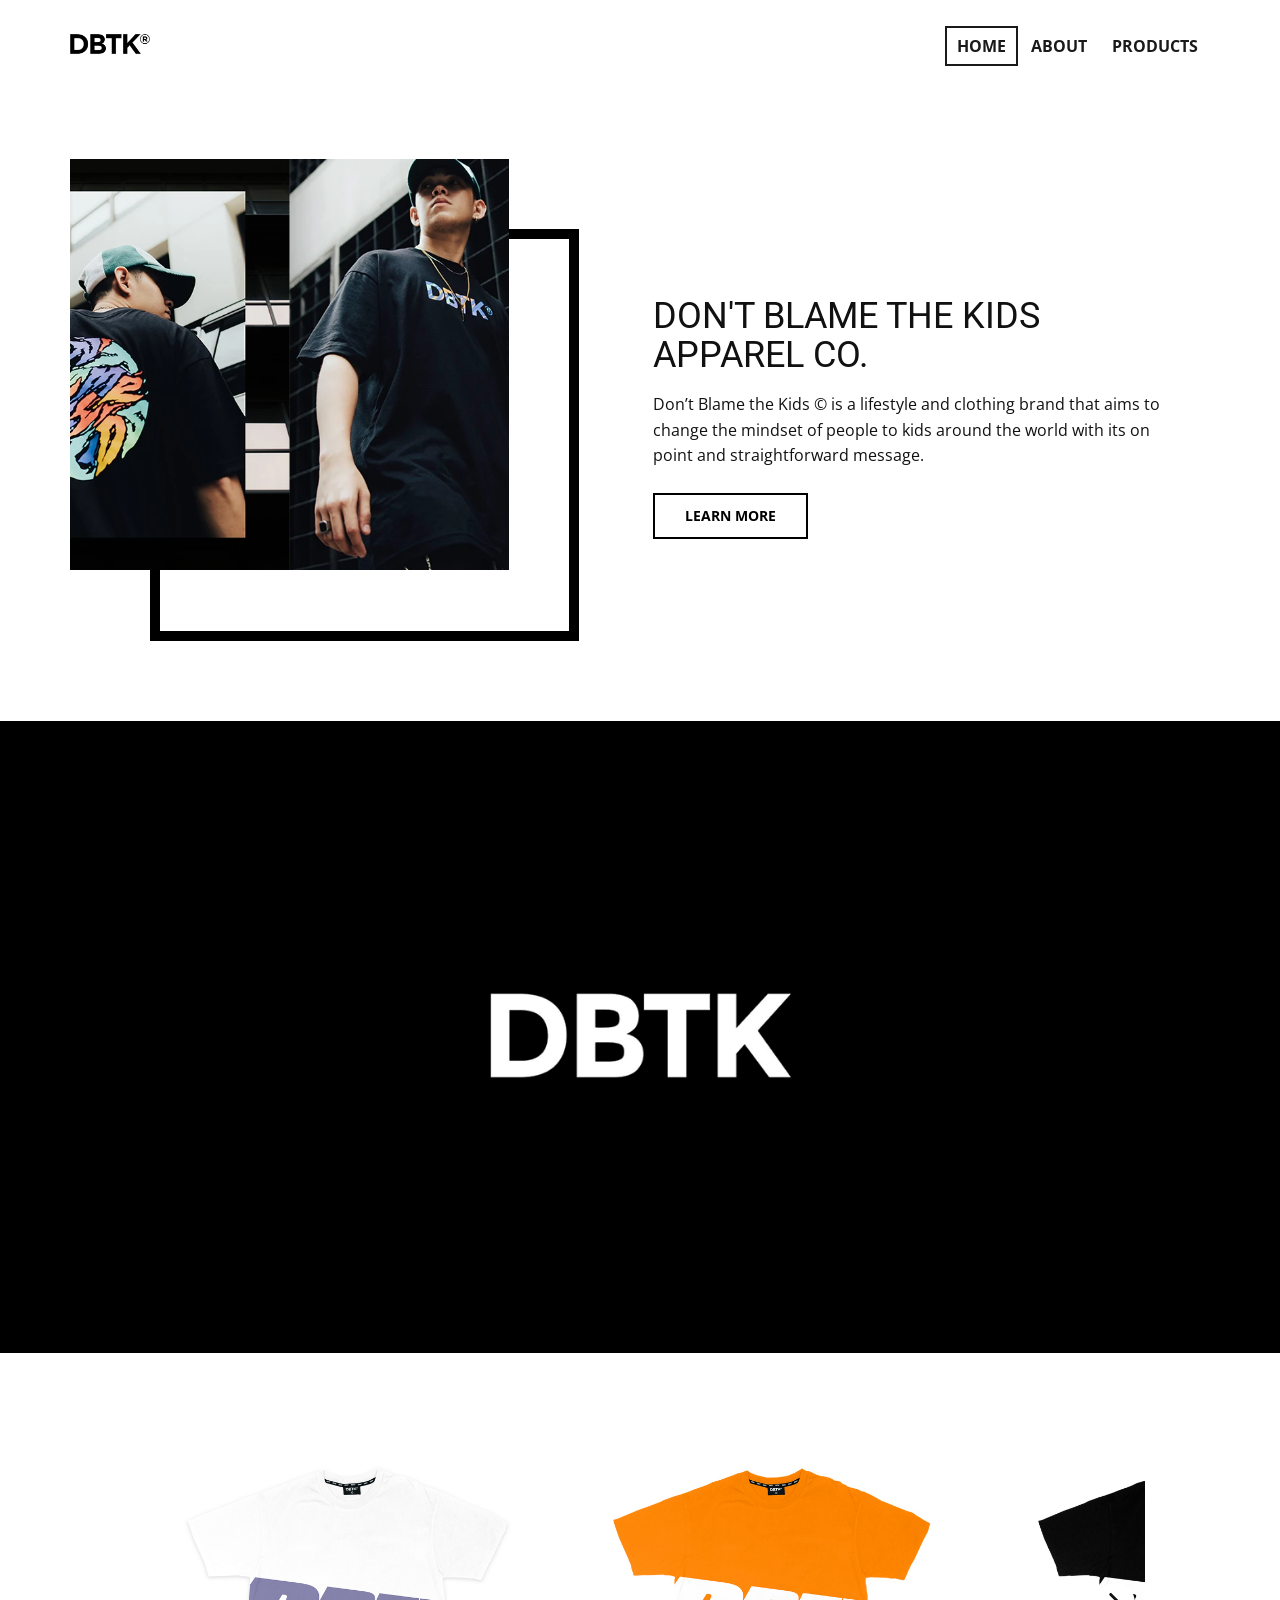
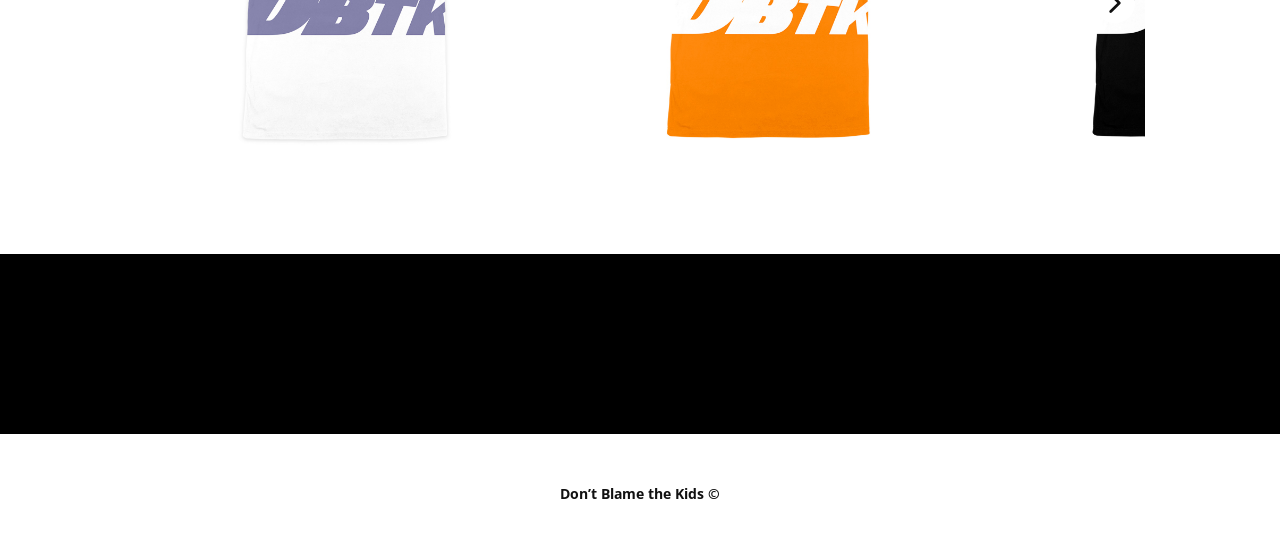
==== index.html @ 7ca0463a "Add files via upload" ====
<!DOCTYPE html>
<html style="font-size: 16px;">
  <head>
    <meta name="viewport" content="width=device-width, initial-scale=1.0">
    <meta charset="utf-8">
    <meta name="keywords" content="DON'T BLAME THE KIDS APPAREL CO.">
    <meta name="description" content="">
    <meta name="page_type" content="np-template-header-footer-from-plugin">
    <title>Home</title>
    <link rel="stylesheet" href="main.css" media="screen">
<link rel="stylesheet" href="Home.css" media="screen">
    <script class="u-script" type="text/javascript" src="jquery.js" defer=""></script>
    <script class="u-script" type="text/javascript" src="main.js" defer=""></script>
    <meta name="generator" content="Nicepage 3.11.0, nicepage.com">
    <link id="u-theme-google-font" rel="stylesheet" href="https://fonts.googleapis.com/css?family=Roboto:100,100i,300,300i,400,400i,500,500i,700,700i,900,900i|Open+Sans:300,300i,400,400i,600,600i,700,700i,800,800i">
    
    
    
    
    
    <script type="application/ld+json">{
		"@context": "http://schema.org",
		"@type": "Organization",
		"name": "",
		"url": "index.html",
		"logo": "images/dbtk-logo-black.JPEG"
}</script>
    <meta property="og:title" content="Home">
    <meta property="og:type" content="website">
    <meta name="theme-color" content="#478ac9">
    <link rel="canonical" href="index.html">
    <meta property="og:url" content="index.html">
  </head>
  <body data-home-page="Home.html" data-home-page-title="Home" class="u-body"><header class="u-clearfix u-header u-header" id="sec-d833"><div class="u-clearfix u-sheet u-valign-middle u-sheet-1">
        <a href="https://nicepage.com" class="u-image u-logo u-image-1" data-image-width="1200" data-image-height="628">
          <img src="images/dbtk-logo-black.JPEG" class="u-logo-image u-logo-image-1" data-image-width="80.25">
        </a>
        <nav class="u-align-right u-menu u-menu-dropdown u-offcanvas u-menu-1">
          <div class="menu-collapse" style="font-size: 1rem; letter-spacing: 0px; font-weight: 700; text-transform: uppercase;">
            <a class="u-button-style u-custom-active-border-color u-custom-border u-custom-border-color u-custom-borders u-custom-hover-border-color u-custom-left-right-menu-spacing u-custom-padding-bottom u-custom-text-active-color u-custom-text-color u-custom-text-hover-color u-custom-top-bottom-menu-spacing u-nav-link u-text-active-palette-1-base u-text-hover-palette-2-base" href="#">
              <svg><use xmlns:xlink="http://www.w3.org/1999/xlink" xlink:href="#menu-hamburger"></use></svg>
              <svg version="1.1" xmlns="http://www.w3.org/2000/svg" xmlns:xlink="http://www.w3.org/1999/xlink"><defs><symbol id="menu-hamburger" viewBox="0 0 16 16" style="width: 16px; height: 16px;"><rect y="1" width="16" height="2"></rect><rect y="7" width="16" height="2"></rect><rect y="13" width="16" height="2"></rect>
</symbol>
</defs></svg>
            </a>
          </div>
          <div class="u-custom-menu u-nav-container">
            <ul class="u-nav u-spacing-1 u-unstyled u-nav-1"><li class="u-nav-item"><a class="u-border-2 u-border-active-grey-90 u-border-hover-grey-50 u-button-style u-nav-link u-text-active-grey-90 u-text-grey-90 u-text-hover-grey-90" href="Home.html" style="padding: 10px;">Home</a>
</li><li class="u-nav-item"><a class="u-border-2 u-border-active-grey-90 u-border-hover-grey-50 u-button-style u-nav-link u-text-active-grey-90 u-text-grey-90 u-text-hover-grey-90" href="About.html" style="padding: 10px;">About</a>
</li><li class="u-nav-item"><a class="u-border-2 u-border-active-grey-90 u-border-hover-grey-50 u-button-style u-nav-link u-text-active-grey-90 u-text-grey-90 u-text-hover-grey-90" href="Products.html" style="padding: 10px;">Products</a>
</li></ul>
          </div>
          <div class="u-custom-menu u-nav-container-collapse">
            <div class="u-black u-container-style u-inner-container-layout u-opacity u-opacity-95 u-sidenav">
              <div class="u-sidenav-overflow">
                <div class="u-menu-close"></div>
                <ul class="u-align-center u-nav u-popupmenu-items u-unstyled u-nav-2"><li class="u-nav-item"><a class="u-button-style u-nav-link" href="Home.html" style="padding: 10px 20px;">Home</a>
</li><li class="u-nav-item"><a class="u-button-style u-nav-link" href="About.html" style="padding: 10px 20px;">About</a>
</li><li class="u-nav-item"><a class="u-button-style u-nav-link" href="Products.html" style="padding: 10px 20px;">Products</a>
</li></ul>
              </div>
            </div>
            <div class="u-black u-menu-overlay u-opacity u-opacity-70"></div>
          </div>
        </nav>
      </div></header>
    <section class="u-clearfix u-section-1" id="sec-c55a">
      <div class="u-clearfix u-sheet u-valign-middle u-sheet-1">
        <div class="u-clearfix u-expanded-width u-gutter-44 u-layout-wrap u-layout-wrap-1">
          <div class="u-layout">
            <div class="u-layout-row">
              <div class="u-container-style u-layout-cell u-left-cell u-size-28 u-layout-cell-1">
                <div class="u-container-layout">
                  <div class="u-align-left u-border-10 u-border-black u-shape u-shape-1"></div>
                  <img class="u-align-left u-image u-image-1" data-image-width="1080" data-image-height="608" src="images/2312312_a514fb5f-f42a-41c3-a6c1-06288eecfa1a.jpeg">
                </div>
              </div>
              <div class="u-align-left u-container-style u-layout-cell u-right-cell u-size-32 u-layout-cell-2">
                <div class="u-container-layout u-container-layout-2">
                  <h2 class="u-text u-text-1">DON'T BLAME THE KIDS APPAREL CO.</h2>
                  <p class="u-text u-text-2">Don’t Blame the Kids © is a lifestyle and clothing brand that aims to change the mindset of people to kids around the world with its on point and straightforward message.</p>
                  <a href="About.html" data-page-id="26798765" class="u-border-2 u-border-black u-btn u-button-style u-hover-black u-none u-text-black u-text-hover-white u-btn-1" target="_blank">learn more</a>
                </div>
              </div>
            </div>
          </div>
        </div>
      </div>
    </section>
    <section class="u-black u-clearfix u-section-2" id="sec-2c8c">
      <div class="u-clearfix u-sheet u-valign-middle u-sheet-1">
        <img class="u-image u-image-1" src="images/mT72df7JZP5M9Wo3.JPEG" data-image-width="512" data-image-height="512">
      </div>
    </section>
    <section class="u-clearfix u-section-3" id="sec-445e">
      <div class="u-clearfix u-sheet u-valign-middle u-sheet-1">
        <div class="u-align-center u-gallery u-layout-horizontal u-lightbox u-no-transition u-show-text-on-hover u-gallery-1" id="carousel-73df">
          <div class="u-gallery-inner u-gallery-inner-1" role="listbox"><div class="u-effect-fade u-gallery-item"><div class="u-back-slide" data-image-width="2048" data-image-height="2048"><img class="u-back-image u-image-contain" src="images/2_229846c9-a67b-4e9b-8799-d20b3837915c.jpeg">
</div><div class="u-align-center u-over-slide u-shading u-over-slide-1"><h3 class="u-gallery-heading" style="width: 385px; margin-right: auto; margin-left: auto;"></h3><p class="u-gallery-text" style="width: 385px; margin-right: auto; margin-left: auto;"></p>
</div>
</div><div class="u-effect-fade u-gallery-item u-gallery-item-2" data-image-width="1600" data-image-height="1600"><div class="u-back-slide"><img class="u-back-image u-image-contain" src="images/4front.jpeg">
</div><div class="u-align-center u-over-slide u-shading u-over-slide-2"><h3 class="u-gallery-heading" style="width: 385px; margin-right: auto; margin-left: auto;"></h3><p class="u-gallery-text" style="width: 385px; margin-right: auto; margin-left: auto;"></p>
</div>
</div><div class="u-effect-fade u-gallery-item u-gallery-item-3" data-image-width="1600" data-image-height="1600"><div class="u-back-slide"><img class="u-back-image u-image-contain" src="images/3front.jpeg">
</div><div class="u-align-center u-over-slide u-shading u-over-slide-3"><h3 class="u-gallery-heading" style="width: 385px; margin-right: auto; margin-left: auto;"></h3><p class="u-gallery-text" style="width: 385px; margin-right: auto; margin-left: auto;"></p>
</div>
</div><div class="u-effect-fade u-gallery-item u-gallery-item-4"><div class="u-back-slide" data-image-width="960" data-image-height="642"><img class="u-back-image" src="images/42492238_1928060983914770_1390139424607567872_n.jpeg">
</div><div class="u-align-center u-over-slide u-shading u-over-slide-4"><h3 class="u-gallery-heading" style="width: 596px; margin-right: auto; margin-left: auto;"></h3><p class="u-gallery-text" style="width: 596px; margin-right: auto; margin-left: auto;"></p>
</div>
</div></div>
          <a class="u-absolute-vcenter u-gallery-nav u-gallery-nav-prev u-hover-black u-icon-circle u-opacity u-opacity-70 u-spacing-10 u-text-hover-white u-white u-gallery-nav-1" href="#" role="button">
            <span aria-hidden="true">
              <svg viewBox="0 0 451.847 451.847"><path d="M97.141,225.92c0-8.095,3.091-16.192,9.259-22.366L300.689,9.27c12.359-12.359,32.397-12.359,44.751,0
c12.354,12.354,12.354,32.388,0,44.748L173.525,225.92l171.903,171.909c12.354,12.354,12.354,32.391,0,44.744
c-12.354,12.365-32.386,12.365-44.745,0l-194.29-194.281C100.226,242.115,97.141,234.018,97.141,225.92z"></path></svg>
            </span>
            <span class="sr-only">
              <svg viewBox="0 0 451.847 451.847"><path d="M97.141,225.92c0-8.095,3.091-16.192,9.259-22.366L300.689,9.27c12.359-12.359,32.397-12.359,44.751,0
c12.354,12.354,12.354,32.388,0,44.748L173.525,225.92l171.903,171.909c12.354,12.354,12.354,32.391,0,44.744
c-12.354,12.365-32.386,12.365-44.745,0l-194.29-194.281C100.226,242.115,97.141,234.018,97.141,225.92z"></path></svg>
            </span>
          </a>
          <a class="u-absolute-vcenter u-gallery-nav u-gallery-nav-next u-hover-black u-icon-circle u-opacity u-opacity-70 u-spacing-10 u-text-hover-white u-white u-gallery-nav-2" href="#" role="button">
            <span aria-hidden="true">
              <svg viewBox="0 0 451.846 451.847"><path d="M345.441,248.292L151.154,442.573c-12.359,12.365-32.397,12.365-44.75,0c-12.354-12.354-12.354-32.391,0-44.744
L278.318,225.92L106.409,54.017c-12.354-12.359-12.354-32.394,0-44.748c12.354-12.359,32.391-12.359,44.75,0l194.287,194.284
c6.177,6.18,9.262,14.271,9.262,22.366C354.708,234.018,351.617,242.115,345.441,248.292z"></path></svg>
            </span>
            <span class="sr-only">
              <svg viewBox="0 0 451.846 451.847"><path d="M345.441,248.292L151.154,442.573c-12.359,12.365-32.397,12.365-44.75,0c-12.354-12.354-12.354-32.391,0-44.744
L278.318,225.92L106.409,54.017c-12.354-12.359-12.354-32.394,0-44.748c12.354-12.359,32.391-12.359,44.75,0l194.287,194.284
c6.177,6.18,9.262,14.271,9.262,22.366C354.708,234.018,351.617,242.115,345.441,248.292z"></path></svg>
            </span>
          </a>
        </div>
      </div>
    </section>
    <section class="u-black u-clearfix u-section-4" id="sec-ac0e">
      <div class="u-clearfix u-sheet u-valign-middle u-sheet-1">
        <div class="u-align-left u-social-icons u-spacing-20 u-social-icons-1" data-animation-name="bounceIn" data-animation-duration="1000" data-animation-delay="0" data-animation-direction="Down">
          <a class="u-social-url" target="_blank" href="https://www.facebook.com/dbtkco" title="Facebook"><span class="u-icon u-icon-circle u-social-facebook u-social-icon u-icon-1">
          <svg class="u-svg-link" preserveAspectRatio="xMidYMin slice" viewBox="0 0 112 112" style=""><use xmlns:xlink="http://www.w3.org/1999/xlink" xlink:href="#svg-b746"></use></svg>
          <svg x="0px" y="0px" viewBox="0 0 112 112" id="svg-b746" class="u-svg-content"><path d="M56.1,0C25.1,0,0,25.1,0,56.1c0,31,25.1,56.1,56.1,56.1c31,0,56.1-25.1,56.1-56.1C112.2,25.1,87.1,0,56.1,0z M71.6,34.3h-8.2c-1.3,0-3.2,0.7-3.2,3.5v7.6h11.3l-1.3,12.9h-10V95H45V58.3h-7.2V45.4H45v-8.3c0-6,2.8-15.3,15.3-15.3l11.2,0V34.3z "></path></svg>
        </span>
          </a>
          <a class="u-social-url" target="_blank" href="https://www.twitter.com/dbtkco" title="Twitter"><span class="u-icon u-icon-circle u-social-icon u-social-twitter u-icon-2">
          <svg class="u-svg-link" preserveAspectRatio="xMidYMin slice" viewBox="0 0 112 112" style=""><use xmlns:xlink="http://www.w3.org/1999/xlink" xlink:href="#svg-ee89"></use></svg>
          <svg x="0px" y="0px" viewBox="0 0 112 112" id="svg-ee89" class="u-svg-content"><path d="M56.1,0C25.1,0,0,25.1,0,56.1s25.1,56.1,56.1,56.1s56.1-25.1,56.1-56.1S87.1,0,56.1,0z M83.8,47.3 c0,0.6,0,1.2,0,1.7c0,17.7-13.5,38.2-38.2,38.2c-7.6,0-14.6-2.2-20.6-6c1,0.1,2.1,0.2,3.2,0.2c6.3,0,12.1-2.1,16.7-5.7 c-5.9-0.1-10.8-4-12.5-9.3c0.8,0.2,1.7,0.2,2.5,0.2c1.2,0,2.4-0.2,3.5-0.5c-6.1-1.2-10.8-6.7-10.8-13.1c0-0.1,0-0.1,0-0.2 c1.8,1,3.9,1.6,6.1,1.7c-3.6-2.4-6-6.5-6-11.2c0-2.5,0.7-4.8,1.8-6.7c6.6,8.1,16.5,13.5,27.6,14c-0.2-1-0.3-2-0.3-3.1 c0-7.4,6-13.4,13.4-13.4c3.9,0,7.3,1.6,9.8,4.2c3.1-0.6,5.9-1.7,8.5-3.3c-1,3.1-3.1,5.8-5.9,7.4c2.7-0.3,5.3-1,7.7-2.1 C88.7,43,86.4,45.4,83.8,47.3z"></path></svg>
        </span>
          </a>
          <a class="u-social-url" target="_blank" href="https://www.instagram.com/dontblamethekids" title="Instagram"><span class="u-icon u-icon-circle u-social-icon u-social-instagram u-icon-3">
          <svg class="u-svg-link" preserveAspectRatio="xMidYMin slice" viewBox="0 0 112 112" style=""><use xmlns:xlink="http://www.w3.org/1999/xlink" xlink:href="#svg-1a1a"></use></svg>
          <svg x="0px" y="0px" viewBox="0 0 112 112" id="svg-1a1a" class="u-svg-content"><path d="M56.1,0C25.1,0,0,25.1,0,56.1c0,31,25.1,56.1,56.1,56.1c31,0,56.1-25.1,56.1-56.1C112.2,25.1,87.1,0,56.1,0z M90.6,73.4c0,9.6-7.8,17.5-17.5,17.5H38.6c-9.6,0-17.5-7.9-17.5-17.6V38.8c0-9.6,7.8-17.5,17.5-17.5h34.5c9.6,0,17.5,7.8,17.5,17.5 V73.4z"></path><path d="M73.1,28.9H38.6c-5.4,0-9.9,4.4-9.9,9.9v34.5c0,5.4,4.4,9.9,9.9,9.9h34.5c5.4,0,9.9-4.4,9.9-9.9V38.8 C83,33.4,78.6,28.9,73.1,28.9z M55.9,74C46,74,38,66,38,56.1c0-9.9,8-17.9,17.9-17.9c9.9,0,17.9,8,17.9,17.9 C73.8,66,65.8,74,55.9,74z M74.3,41.9c-2.3,0-4.2-1.9-4.2-4.2s1.9-4.2,4.2-4.2c2.3,0,4.2,1.9,4.2,4.2S76.6,41.9,74.3,41.9z"></path><path d="M55.9,45.8c-5.7,0-10.4,4.6-10.3,10.3c0,5.7,4.6,10.3,10.3,10.3s10.3-4.6,10.3-10.3 C66.2,50.4,61.6,45.8,55.9,45.8z"></path></svg>
        </span>
          </a>
        </div>
      </div>
    </section>
    
    
    <footer class="u-align-center u-clearfix u-footer u-white u-footer" id="sec-0414"><div class="u-clearfix u-sheet u-sheet-1">
        <p class="u-small-text u-text u-text-variant u-text-1">Don’t Blame the Kids ©<span style="font-weight: 700;"></span>
        </p>
      </div></footer>
 
  </body>
</html>
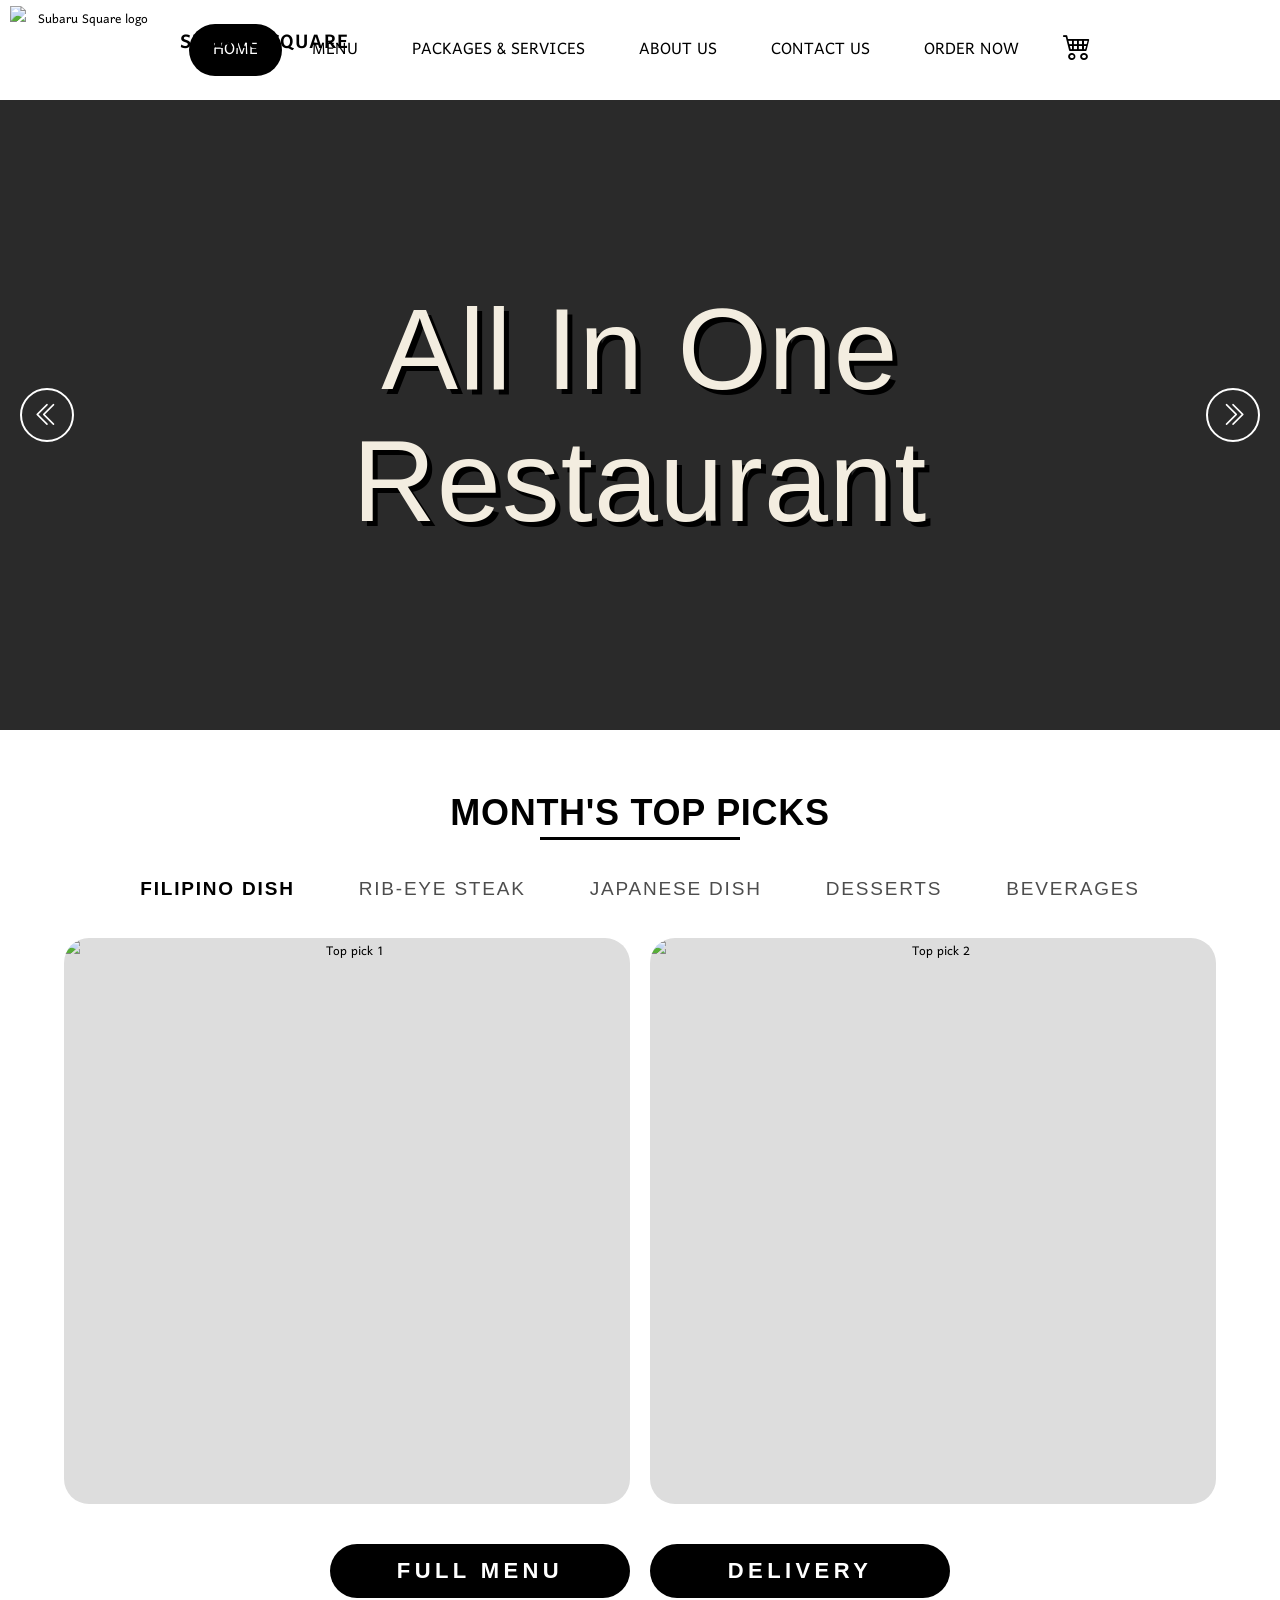
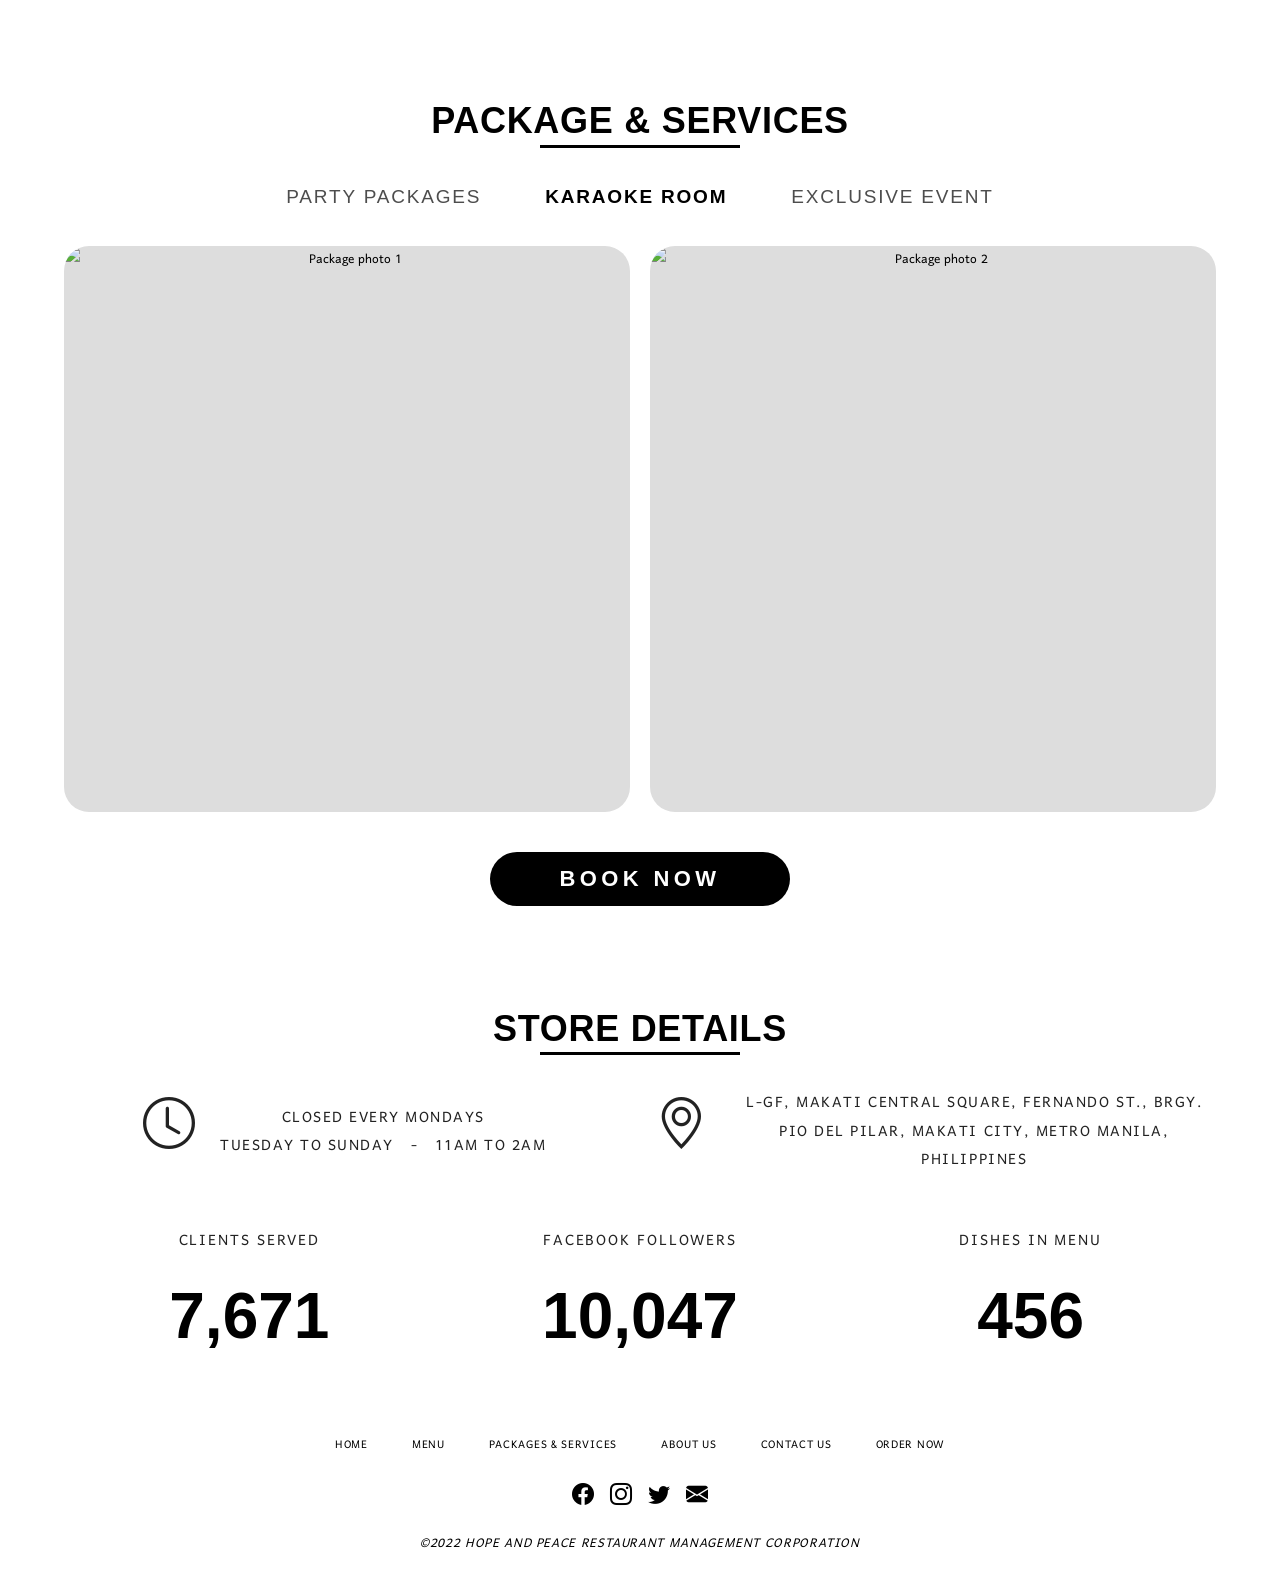
==== commit 3f8e60db: "Add files via upload" ====
--- a/index.html
+++ b/index.html
@@ -1,167 +1,224 @@
 <!DOCTYPE html>
-<html style="font-size: 16px;">
-  <head>
-    <meta name="viewport" content="width=device-width, initial-scale=1.0">
-    <meta charset="utf-8">
-    <meta name="keywords" content="DON'T BLAME THE KIDS APPAREL CO.">
-    <meta name="description" content="">
-    <meta name="page_type" content="np-template-header-footer-from-plugin">
-    <title>Home</title>
-    <link rel="stylesheet" href="main.css" media="screen">
-<link rel="stylesheet" href="Home.css" media="screen">
-    <script class="u-script" type="text/javascript" src="jquery.js" defer=""></script>
-    <script class="u-script" type="text/javascript" src="main.js" defer=""></script>
-    <meta name="generator" content="Nicepage 3.11.0, nicepage.com">
-    <link id="u-theme-google-font" rel="stylesheet" href="https://fonts.googleapis.com/css?family=Roboto:100,100i,300,300i,400,400i,500,500i,700,700i,900,900i|Open+Sans:300,300i,400,400i,600,600i,700,700i,800,800i">
-    
-    
-    
-    
-    
-    <script type="application/ld+json">{
-		"@context": "http://schema.org",
-		"@type": "Organization",
-		"name": "",
-		"url": "index.html",
-		"logo": "images/dbtk-logo-black.JPEG"
-}</script>
-    <meta property="og:title" content="Home">
-    <meta property="og:type" content="website">
-    <meta name="theme-color" content="#478ac9">
-    <link rel="canonical" href="index.html">
-    <meta property="og:url" content="index.html">
-  </head>
-  <body data-home-page="Home.html" data-home-page-title="Home" class="u-body"><header class="u-clearfix u-header u-header" id="sec-d833"><div class="u-clearfix u-sheet u-valign-middle u-sheet-1">
-        <a href="https://nicepage.com" class="u-image u-logo u-image-1" data-image-width="1200" data-image-height="628">
-          <img src="images/dbtk-logo-black.JPEG" class="u-logo-image u-logo-image-1" data-image-width="80.25">
-        </a>
-        <nav class="u-align-right u-menu u-menu-dropdown u-offcanvas u-menu-1">
-          <div class="menu-collapse" style="font-size: 1rem; letter-spacing: 0px; font-weight: 700; text-transform: uppercase;">
-            <a class="u-button-style u-custom-active-border-color u-custom-border u-custom-border-color u-custom-borders u-custom-hover-border-color u-custom-left-right-menu-spacing u-custom-padding-bottom u-custom-text-active-color u-custom-text-color u-custom-text-hover-color u-custom-top-bottom-menu-spacing u-nav-link u-text-active-palette-1-base u-text-hover-palette-2-base" href="#">
-              <svg><use xmlns:xlink="http://www.w3.org/1999/xlink" xlink:href="#menu-hamburger"></use></svg>
-              <svg version="1.1" xmlns="http://www.w3.org/2000/svg" xmlns:xlink="http://www.w3.org/1999/xlink"><defs><symbol id="menu-hamburger" viewBox="0 0 16 16" style="width: 16px; height: 16px;"><rect y="1" width="16" height="2"></rect><rect y="7" width="16" height="2"></rect><rect y="13" width="16" height="2"></rect>
-</symbol>
-</defs></svg>
-            </a>
-          </div>
-          <div class="u-custom-menu u-nav-container">
-            <ul class="u-nav u-spacing-1 u-unstyled u-nav-1"><li class="u-nav-item"><a class="u-border-2 u-border-active-grey-90 u-border-hover-grey-50 u-button-style u-nav-link u-text-active-grey-90 u-text-grey-90 u-text-hover-grey-90" href="Home.html" style="padding: 10px;">Home</a>
-</li><li class="u-nav-item"><a class="u-border-2 u-border-active-grey-90 u-border-hover-grey-50 u-button-style u-nav-link u-text-active-grey-90 u-text-grey-90 u-text-hover-grey-90" href="About.html" style="padding: 10px;">About</a>
-</li><li class="u-nav-item"><a class="u-border-2 u-border-active-grey-90 u-border-hover-grey-50 u-button-style u-nav-link u-text-active-grey-90 u-text-grey-90 u-text-hover-grey-90" href="Products.html" style="padding: 10px;">Products</a>
-</li></ul>
-          </div>
-          <div class="u-custom-menu u-nav-container-collapse">
-            <div class="u-black u-container-style u-inner-container-layout u-opacity u-opacity-95 u-sidenav">
-              <div class="u-sidenav-overflow">
-                <div class="u-menu-close"></div>
-                <ul class="u-align-center u-nav u-popupmenu-items u-unstyled u-nav-2"><li class="u-nav-item"><a class="u-button-style u-nav-link" href="Home.html" style="padding: 10px 20px;">Home</a>
-</li><li class="u-nav-item"><a class="u-button-style u-nav-link" href="About.html" style="padding: 10px 20px;">About</a>
-</li><li class="u-nav-item"><a class="u-button-style u-nav-link" href="Products.html" style="padding: 10px 20px;">Products</a>
-</li></ul>
-              </div>
-            </div>
-            <div class="u-black u-menu-overlay u-opacity u-opacity-70"></div>
-          </div>
-        </nav>
-      </div></header>
-    <section class="u-clearfix u-section-1" id="sec-c55a">
-      <div class="u-clearfix u-sheet u-valign-middle u-sheet-1">
-        <div class="u-clearfix u-expanded-width u-gutter-44 u-layout-wrap u-layout-wrap-1">
-          <div class="u-layout">
-            <div class="u-layout-row">
-              <div class="u-container-style u-layout-cell u-left-cell u-size-28 u-layout-cell-1">
-                <div class="u-container-layout">
-                  <div class="u-align-left u-border-10 u-border-black u-shape u-shape-1"></div>
-                  <img class="u-align-left u-image u-image-1" data-image-width="1080" data-image-height="608" src="images/2312312_a514fb5f-f42a-41c3-a6c1-06288eecfa1a.jpeg">
-                </div>
-              </div>
-              <div class="u-align-left u-container-style u-layout-cell u-right-cell u-size-32 u-layout-cell-2">
-                <div class="u-container-layout u-container-layout-2">
-                  <h2 class="u-text u-text-1">DON'T BLAME THE KIDS APPAREL CO.</h2>
-                  <p class="u-text u-text-2">Don’t Blame the Kids © is a lifestyle and clothing brand that aims to change the mindset of people to kids around the world with its on point and straightforward message.</p>
-                  <a href="About.html" data-page-id="26798765" class="u-border-2 u-border-black u-btn u-button-style u-hover-black u-none u-text-black u-text-hover-white u-btn-1" target="_blank">learn more</a>
-                </div>
-              </div>
-            </div>
-          </div>
-        </div>
-      </div>
-    </section>
-    <section class="u-black u-clearfix u-section-2" id="sec-2c8c">
-      <div class="u-clearfix u-sheet u-valign-middle u-sheet-1">
-        <img class="u-image u-image-1" src="images/mT72df7JZP5M9Wo3.JPEG" data-image-width="512" data-image-height="512">
-      </div>
-    </section>
-    <section class="u-clearfix u-section-3" id="sec-445e">
-      <div class="u-clearfix u-sheet u-valign-middle u-sheet-1">
-        <div class="u-align-center u-gallery u-layout-horizontal u-lightbox u-no-transition u-show-text-on-hover u-gallery-1" id="carousel-73df">
-          <div class="u-gallery-inner u-gallery-inner-1" role="listbox"><div class="u-effect-fade u-gallery-item"><div class="u-back-slide" data-image-width="2048" data-image-height="2048"><img class="u-back-image u-image-contain" src="images/2_229846c9-a67b-4e9b-8799-d20b3837915c.jpeg">
-</div><div class="u-align-center u-over-slide u-shading u-over-slide-1"><h3 class="u-gallery-heading" style="width: 385px; margin-right: auto; margin-left: auto;"></h3><p class="u-gallery-text" style="width: 385px; margin-right: auto; margin-left: auto;"></p>
+<html lang="en">
+<head>
+<meta charset="utf-8">
+<meta name="viewport" content="width=device-width, initial-scale=1.0">
+<meta name="author" content="Audrey Jeanine B. Samson">
+<title>Subaru Square</title>
+<link rel="icon" type="image/png" href="images/subaru-logo.png">
+
+<link rel="preconnect" href="https://fonts.googleapis.com">
+<link rel="preconnect" href="https://fonts.gstatic.com" crossorigin>
+<link href="https://fonts.googleapis.com/css2?family=Harmattan:wght@400;700&display=swap" rel="stylesheet">
+<link rel="stylesheet" href="https://cdn.jsdelivr.net/npm/bootstrap-icons@1.8.2/font/bootstrap-icons.css">
+<link rel="stylesheet" href="https://fonts.cdnfonts.com/css/gellatio-personal-use">
+<link rel="stylesheet" href="https://fonts.cdnfonts.com/css/made-tommy-soft-outline">
+<link rel="stylesheet" href="https://db.onlinewebfonts.com/c/174a032e6fa07cdb1882a700d67dad1d?family=AntebAlt-Black">
+<link rel="stylesheet" href="https://db.onlinewebfonts.com/c/3b8e8e0716c50e3cafaf45b012d76569?family=Blogger+Sans">
+
+<style>
+*{margin:0;padding:0;box-sizing:border-box}
+html{scroll-behavior:smooth}
+body{font-family:"Blogger Sans","Harmattan",sans-serif;color:#000;background:#fff;text-align:center}
+a{color:inherit;text-decoration:none}
+img{display:block;max-width:100%}
+
+/* ---------- NAV ---------- */
+.topnav{position:relative;display:flex;align-items:center;justify-content:center;gap:6px;height:100px;padding:0 20px;background:#fff}
+.topnav .logo{position:absolute;left:10px;top:6px;z-index:5}
+.topnav .logo img{width:150px;height:auto;border-radius:0}
+.topnav .brand{position:absolute;left:180px;top:22px;font-weight:bold;font-size:25px;letter-spacing:.02em}
+.topnav a.link{font-family:"Harmattan",sans-serif;font-size:21px;padding:8px 24px;border-radius:80px;transition:.2s}
+.topnav a.link:hover,.topnav a.link.active{background:#000;color:#fff}
+.topnav .cart{font-size:28px;margin-left:14px}
+
+/* ---------- HERO CAROUSEL ---------- */
+.hero{position:relative;height:70vh;min-height:260px;overflow:hidden;background:#222}
+.slide{position:absolute;inset:0;display:flex;align-items:center;justify-content:center;opacity:0;transition:opacity .8s ease;
+  background-size:cover;background-position:center;background-color:#2a2a2a}
+.slide.active{opacity:1}
+.slide h1{font-family:"Gellatio Personal Use",cursive,sans-serif;font-weight:normal;color:#f3ede0;font-size:clamp(48px,9vw,125px);
+  line-height:1.15;text-shadow:5px 5px #000;letter-spacing:.01em;animation:fadeInLeft 1s both}
+@keyframes fadeInLeft{from{opacity:0;transform:translateX(-60px)}to{opacity:1;transform:none}}
+.arrow{position:absolute;top:50%;transform:translateY(-50%);width:54px;height:54px;border:2px solid #fff;border-radius:50%;
+  background:transparent;color:#fff;font-size:26px;cursor:pointer;z-index:3;display:flex;align-items:center;justify-content:center}
+.arrow:hover{background:rgba(255,255,255,.2)}
+.arrow.prev{left:20px}.arrow.next{right:20px}
+
+/* ---------- SECTIONS ---------- */
+section.block{padding:60px 5% 10px}
+h2.title{font-family:"AntebAlt-Black","Blogger Sans",sans-serif;font-size:36px;letter-spacing:.02em;line-height:1.3;display:inline-block}
+.underline{width:200px;max-width:50%;border-bottom:3px solid #000;margin:0 auto 34px}
+.tabs{display:flex;justify-content:center;flex-wrap:wrap;gap:20px 60px;margin-bottom:34px}
+.tabs button{background:none;border:none;cursor:pointer;font-family:"Blogger Sans",sans-serif;font-size:19px;letter-spacing:.095em;
+  color:#4d4d4d;text-transform:uppercase;padding:4px 2px}
+.tabs button.active,.tabs button:hover{color:#000;font-weight:700}
+.gallery{display:grid;grid-template-columns:1fr 1fr;gap:20px;max-width:1500px;margin:0 auto}
+.gallery img{width:100%;aspect-ratio:1/1;object-fit:cover;border-radius:25px;background:#ddd}
+.btn{display:inline-block;background:#000;color:#fff;font-family:"Made Tommy Soft Outline","AntebAlt-Black",sans-serif;font-weight:bold;
+  letter-spacing:.2em;font-size:22px;text-transform:uppercase;padding:14px 0;width:min(300px,42vw);border-radius:60px;margin:40px 8px 0;transition:.2s}
+.btn:hover{background:#333;transform:translateY(-2px)}
+
+/* ---------- STORE DETAILS ---------- */
+.details{display:grid;grid-template-columns:1fr 1fr;gap:30px;max-width:1300px;margin:0 auto 50px;align-items:center}
+.detail{display:flex;align-items:center;justify-content:center;gap:24px;font-size:19px;letter-spacing:.08em;line-height:1.5;text-transform:uppercase;color:#222}
+.detail i{font-size:52px}
+.stats{display:grid;grid-template-columns:repeat(3,1fr);gap:20px;max-width:1300px;margin:0 auto}
+.stat .label{font-size:19px;letter-spacing:.1em;color:#222;margin-bottom:22px}
+.stat .num{font-family:"AntebAlt-Black","Blogger Sans",sans-serif;font-size:64px;font-weight:bold}
+
+/* ---------- FOOTER ---------- */
+footer{padding:70px 20px 30px}
+footer .links{display:flex;justify-content:center;flex-wrap:wrap;gap:10px 44px;font-size:14px;letter-spacing:.05em;text-transform:uppercase;margin-bottom:22px}
+footer .links a:hover{font-weight:700}
+footer .social{display:flex;justify-content:center;gap:16px;font-size:22px;margin-bottom:14px}
+footer .copy{font-size:16px;font-style:italic;letter-spacing:.04em;text-transform:uppercase}
+
+/* ---------- RESPONSIVE ---------- */
+@media (max-width:1100px){
+  .topnav{height:auto;flex-wrap:wrap;padding:100px 10px 12px}
+  .topnav a.link{font-size:18px;padding:6px 14px}
+}
+@media (max-width:700px){
+  .gallery,.details,.stats{grid-template-columns:1fr}
+  .tabs{gap:12px 24px}.tabs button{font-size:16px}
+  .btn{font-size:18px}
+}
+</style>
+</head>
+<body>
+
+<!-- NAV -->
+<header class="topnav" id="home">
+  <a class="logo" href="index.html"><img src="images/subaru-logo.png" alt="Subaru Square logo"></a>
+  <div class="brand">SUBARU SQUARE</div>
+  <a class="link active" href="index.html">HOME</a>
+  <a class="link" href="menu.html">MENU</a>
+  <a class="link" href="#packages">PACKAGES &amp; SERVICES</a>
+  <a class="link" href="#about">ABOUT US</a>
+  <a class="link" href="#contact">CONTACT US</a>
+  <a class="link" href="#order">ORDER NOW</a>
+  <a class="cart" href="#cart" aria-label="Cart"><i class="bi bi-cart4"></i></a>
+</header>
+
+<!-- HERO -->
+<div class="hero" id="hero">
+  <div class="slide active" style="background-image:url('images/hero-restaurant.jpg')"><h1>All In One<br>Restaurant</h1></div>
+  <div class="slide" style="background-image:url('images/hero-events.jpg')"><h1>Exclusive<br>Events</h1></div>
+  <div class="slide" style="background-image:url('images/hero-karaoke.jpg')"><h1>Karaoke Room<br>Package</h1></div>
+  <div class="slide" style="background-image:url('images/hero-live.jpg')"><h1>Live Life Well<br>Membership</h1></div>
+  <button class="arrow prev" aria-label="Previous slide"><i class="bi bi-chevron-double-left"></i></button>
+  <button class="arrow next" aria-label="Next slide"><i class="bi bi-chevron-double-right"></i></button>
 </div>
-</div><div class="u-effect-fade u-gallery-item u-gallery-item-2" data-image-width="1600" data-image-height="1600"><div class="u-back-slide"><img class="u-back-image u-image-contain" src="images/4front.jpeg">
-</div><div class="u-align-center u-over-slide u-shading u-over-slide-2"><h3 class="u-gallery-heading" style="width: 385px; margin-right: auto; margin-left: auto;"></h3><p class="u-gallery-text" style="width: 385px; margin-right: auto; margin-left: auto;"></p>
-</div>
-</div><div class="u-effect-fade u-gallery-item u-gallery-item-3" data-image-width="1600" data-image-height="1600"><div class="u-back-slide"><img class="u-back-image u-image-contain" src="images/3front.jpeg">
-</div><div class="u-align-center u-over-slide u-shading u-over-slide-3"><h3 class="u-gallery-heading" style="width: 385px; margin-right: auto; margin-left: auto;"></h3><p class="u-gallery-text" style="width: 385px; margin-right: auto; margin-left: auto;"></p>
-</div>
-</div><div class="u-effect-fade u-gallery-item u-gallery-item-4"><div class="u-back-slide" data-image-width="960" data-image-height="642"><img class="u-back-image" src="images/42492238_1928060983914770_1390139424607567872_n.jpeg">
-</div><div class="u-align-center u-over-slide u-shading u-over-slide-4"><h3 class="u-gallery-heading" style="width: 596px; margin-right: auto; margin-left: auto;"></h3><p class="u-gallery-text" style="width: 596px; margin-right: auto; margin-left: auto;"></p>
-</div>
-</div></div>
-          <a class="u-absolute-vcenter u-gallery-nav u-gallery-nav-prev u-hover-black u-icon-circle u-opacity u-opacity-70 u-spacing-10 u-text-hover-white u-white u-gallery-nav-1" href="#" role="button">
-            <span aria-hidden="true">
-              <svg viewBox="0 0 451.847 451.847"><path d="M97.141,225.92c0-8.095,3.091-16.192,9.259-22.366L300.689,9.27c12.359-12.359,32.397-12.359,44.751,0
-c12.354,12.354,12.354,32.388,0,44.748L173.525,225.92l171.903,171.909c12.354,12.354,12.354,32.391,0,44.744
-c-12.354,12.365-32.386,12.365-44.745,0l-194.29-194.281C100.226,242.115,97.141,234.018,97.141,225.92z"></path></svg>
-            </span>
-            <span class="sr-only">
-              <svg viewBox="0 0 451.847 451.847"><path d="M97.141,225.92c0-8.095,3.091-16.192,9.259-22.366L300.689,9.27c12.359-12.359,32.397-12.359,44.751,0
-c12.354,12.354,12.354,32.388,0,44.748L173.525,225.92l171.903,171.909c12.354,12.354,12.354,32.391,0,44.744
-c-12.354,12.365-32.386,12.365-44.745,0l-194.29-194.281C100.226,242.115,97.141,234.018,97.141,225.92z"></path></svg>
-            </span>
-          </a>
-          <a class="u-absolute-vcenter u-gallery-nav u-gallery-nav-next u-hover-black u-icon-circle u-opacity u-opacity-70 u-spacing-10 u-text-hover-white u-white u-gallery-nav-2" href="#" role="button">
-            <span aria-hidden="true">
-              <svg viewBox="0 0 451.846 451.847"><path d="M345.441,248.292L151.154,442.573c-12.359,12.365-32.397,12.365-44.75,0c-12.354-12.354-12.354-32.391,0-44.744
-L278.318,225.92L106.409,54.017c-12.354-12.359-12.354-32.394,0-44.748c12.354-12.359,32.391-12.359,44.75,0l194.287,194.284
-c6.177,6.18,9.262,14.271,9.262,22.366C354.708,234.018,351.617,242.115,345.441,248.292z"></path></svg>
-            </span>
-            <span class="sr-only">
-              <svg viewBox="0 0 451.846 451.847"><path d="M345.441,248.292L151.154,442.573c-12.359,12.365-32.397,12.365-44.75,0c-12.354-12.354-12.354-32.391,0-44.744
-L278.318,225.92L106.409,54.017c-12.354-12.359-12.354-32.394,0-44.748c12.354-12.359,32.391-12.359,44.75,0l194.287,194.284
-c6.177,6.18,9.262,14.271,9.262,22.366C354.708,234.018,351.617,242.115,345.441,248.292z"></path></svg>
-            </span>
-          </a>
-        </div>
-      </div>
-    </section>
-    <section class="u-black u-clearfix u-section-4" id="sec-ac0e">
-      <div class="u-clearfix u-sheet u-valign-middle u-sheet-1">
-        <div class="u-align-left u-social-icons u-spacing-20 u-social-icons-1" data-animation-name="bounceIn" data-animation-duration="1000" data-animation-delay="0" data-animation-direction="Down">
-          <a class="u-social-url" target="_blank" href="https://www.facebook.com/dbtkco" title="Facebook"><span class="u-icon u-icon-circle u-social-facebook u-social-icon u-icon-1">
-          <svg class="u-svg-link" preserveAspectRatio="xMidYMin slice" viewBox="0 0 112 112" style=""><use xmlns:xlink="http://www.w3.org/1999/xlink" xlink:href="#svg-b746"></use></svg>
-          <svg x="0px" y="0px" viewBox="0 0 112 112" id="svg-b746" class="u-svg-content"><path d="M56.1,0C25.1,0,0,25.1,0,56.1c0,31,25.1,56.1,56.1,56.1c31,0,56.1-25.1,56.1-56.1C112.2,25.1,87.1,0,56.1,0z M71.6,34.3h-8.2c-1.3,0-3.2,0.7-3.2,3.5v7.6h11.3l-1.3,12.9h-10V95H45V58.3h-7.2V45.4H45v-8.3c0-6,2.8-15.3,15.3-15.3l11.2,0V34.3z "></path></svg>
-        </span>
-          </a>
-          <a class="u-social-url" target="_blank" href="https://www.twitter.com/dbtkco" title="Twitter"><span class="u-icon u-icon-circle u-social-icon u-social-twitter u-icon-2">
-          <svg class="u-svg-link" preserveAspectRatio="xMidYMin slice" viewBox="0 0 112 112" style=""><use xmlns:xlink="http://www.w3.org/1999/xlink" xlink:href="#svg-ee89"></use></svg>
-          <svg x="0px" y="0px" viewBox="0 0 112 112" id="svg-ee89" class="u-svg-content"><path d="M56.1,0C25.1,0,0,25.1,0,56.1s25.1,56.1,56.1,56.1s56.1-25.1,56.1-56.1S87.1,0,56.1,0z M83.8,47.3 c0,0.6,0,1.2,0,1.7c0,17.7-13.5,38.2-38.2,38.2c-7.6,0-14.6-2.2-20.6-6c1,0.1,2.1,0.2,3.2,0.2c6.3,0,12.1-2.1,16.7-5.7 c-5.9-0.1-10.8-4-12.5-9.3c0.8,0.2,1.7,0.2,2.5,0.2c1.2,0,2.4-0.2,3.5-0.5c-6.1-1.2-10.8-6.7-10.8-13.1c0-0.1,0-0.1,0-0.2 c1.8,1,3.9,1.6,6.1,1.7c-3.6-2.4-6-6.5-6-11.2c0-2.5,0.7-4.8,1.8-6.7c6.6,8.1,16.5,13.5,27.6,14c-0.2-1-0.3-2-0.3-3.1 c0-7.4,6-13.4,13.4-13.4c3.9,0,7.3,1.6,9.8,4.2c3.1-0.6,5.9-1.7,8.5-3.3c-1,3.1-3.1,5.8-5.9,7.4c2.7-0.3,5.3-1,7.7-2.1 C88.7,43,86.4,45.4,83.8,47.3z"></path></svg>
-        </span>
-          </a>
-          <a class="u-social-url" target="_blank" href="https://www.instagram.com/dontblamethekids" title="Instagram"><span class="u-icon u-icon-circle u-social-icon u-social-instagram u-icon-3">
-          <svg class="u-svg-link" preserveAspectRatio="xMidYMin slice" viewBox="0 0 112 112" style=""><use xmlns:xlink="http://www.w3.org/1999/xlink" xlink:href="#svg-1a1a"></use></svg>
-          <svg x="0px" y="0px" viewBox="0 0 112 112" id="svg-1a1a" class="u-svg-content"><path d="M56.1,0C25.1,0,0,25.1,0,56.1c0,31,25.1,56.1,56.1,56.1c31,0,56.1-25.1,56.1-56.1C112.2,25.1,87.1,0,56.1,0z M90.6,73.4c0,9.6-7.8,17.5-17.5,17.5H38.6c-9.6,0-17.5-7.9-17.5-17.6V38.8c0-9.6,7.8-17.5,17.5-17.5h34.5c9.6,0,17.5,7.8,17.5,17.5 V73.4z"></path><path d="M73.1,28.9H38.6c-5.4,0-9.9,4.4-9.9,9.9v34.5c0,5.4,4.4,9.9,9.9,9.9h34.5c5.4,0,9.9-4.4,9.9-9.9V38.8 C83,33.4,78.6,28.9,73.1,28.9z M55.9,74C46,74,38,66,38,56.1c0-9.9,8-17.9,17.9-17.9c9.9,0,17.9,8,17.9,17.9 C73.8,66,65.8,74,55.9,74z M74.3,41.9c-2.3,0-4.2-1.9-4.2-4.2s1.9-4.2,4.2-4.2c2.3,0,4.2,1.9,4.2,4.2S76.6,41.9,74.3,41.9z"></path><path d="M55.9,45.8c-5.7,0-10.4,4.6-10.3,10.3c0,5.7,4.6,10.3,10.3,10.3s10.3-4.6,10.3-10.3 C66.2,50.4,61.6,45.8,55.9,45.8z"></path></svg>
-        </span>
-          </a>
-        </div>
-      </div>
-    </section>
-    
-    
-    <footer class="u-align-center u-clearfix u-footer u-white u-footer" id="sec-0414"><div class="u-clearfix u-sheet u-sheet-1">
-        <p class="u-small-text u-text u-text-variant u-text-1">Don’t Blame the Kids ©<span style="font-weight: 700;"></span>
-        </p>
-      </div></footer>
- 
-  </body>
-</html>+
+<!-- MONTH'S TOP PICKS -->
+<section class="block" id="picks">
+  <h2 class="title">MONTH'S TOP PICKS</h2>
+  <div class="underline"></div>
+  <div class="tabs" id="pickTabs">
+    <button class="active" data-key="filipino">Filipino Dish</button>
+    <button data-key="ribeye">Rib-Eye Steak</button>
+    <button data-key="japanese">Japanese Dish</button>
+    <button data-key="dessert">Desserts</button>
+    <button data-key="beverage">Beverages</button>
+  </div>
+  <div class="gallery">
+    <img id="pick1" src="" alt="Top pick 1">
+    <img id="pick2" src="" alt="Top pick 2">
+  </div>
+  <a class="btn" href="menu.html">Full Menu</a>
+  <a class="btn" href="#delivery">Delivery</a>
+</section>
+
+<!-- PACKAGES & SERVICES -->
+<section class="block" id="packages" style="padding-top:90px">
+  <h2 class="title">PACKAGE &amp; SERVICES</h2>
+  <div class="underline"></div>
+  <div class="tabs" id="pkgTabs">
+    <button data-key="party">Party Packages</button>
+    <button class="active" data-key="karaoke">Karaoke Room</button>
+    <button data-key="event">Exclusive Event</button>
+  </div>
+  <div class="gallery">
+    <img id="pkg1" src="" alt="Package photo 1">
+    <img id="pkg2" src="" alt="Package photo 2">
+  </div>
+  <a class="btn" href="#book" style="width:min(300px,60vw)">Book Now</a>
+</section>
+
+<!-- STORE DETAILS -->
+<section class="block" id="contact" style="padding-top:90px">
+  <h2 class="title">STORE DETAILS</h2>
+  <div class="underline"></div>
+  <div class="details">
+    <div class="detail"><i class="bi bi-clock"></i>
+      <div>Closed every Mondays<br>Tuesday to Sunday &nbsp; - &nbsp; 11AM to 2AM</div></div>
+    <div class="detail"><i class="bi bi-geo-alt"></i>
+      <div>L-GF, Makati Central Square, Fernando St., Brgy. Pio del Pilar, Makati City, Metro Manila, Philippines</div></div>
+  </div>
+  <div class="stats">
+    <div class="stat"><div class="label">CLIENTS SERVED</div><div class="num">7,671</div></div>
+    <div class="stat"><div class="label">FACEBOOK FOLLOWERS</div><div class="num">10,047</div></div>
+    <div class="stat"><div class="label">DISHES IN MENU</div><div class="num">456</div></div>
+  </div>
+</section>
+
+<!-- FOOTER -->
+<footer id="about">
+  <div class="links">
+    <a href="index.html">Home</a><a href="menu.html">Menu</a><a href="#packages">Packages &amp; Services</a>
+    <a href="#about">About Us</a><a href="#contact">Contact Us</a><a href="#order">Order Now</a>
+  </div>
+  <div class="social">
+    <a href="#" aria-label="Facebook"><i class="bi bi-facebook"></i></a>
+    <a href="#" aria-label="Instagram"><i class="bi bi-instagram"></i></a>
+    <a href="#" aria-label="Twitter"><i class="bi bi-twitter"></i></a>
+    <a href="#" aria-label="Email"><i class="bi bi-envelope-fill"></i></a>
+  </div>
+  <div class="copy">&copy;2022 Hope and Peace Restaurant Management Corporation</div>
+</footer>
+
+<script>
+/* ---- Edit image file names here (all inside the images/ folder) ---- */
+var PICKS = {
+  filipino: ["images/top-filipino-1.jpg","images/top-filipino-2.jpg"],
+  ribeye:   ["images/top-ribeye-1.jpg","images/top-ribeye-2.jpg"],
+  japanese: ["images/top-japanese-1.jpg","images/top-japanese-2.jpg"],
+  dessert:  ["images/top-dessert-1.jpg","images/top-dessert-2.jpg"],
+  beverage: ["images/top-beverage-1.jpg","images/top-beverage-2.jpg"]
+};
+var PACKAGES = {
+  party:   ["images/pkg-party-1.jpg","images/pkg-party-2.jpg"],
+  karaoke: ["images/pkg-karaoke-1.jpg","images/pkg-karaoke-2.jpg"],
+  event:   ["images/pkg-event-1.jpg","images/pkg-event-2.jpg"]
+};
+
+function setupTabs(tabsId, data, img1, img2){
+  var tabs = document.querySelectorAll("#"+tabsId+" button");
+  function show(key){
+    document.getElementById(img1).src = data[key][0];
+    document.getElementById(img2).src = data[key][1];
+    tabs.forEach(function(b){ b.classList.toggle("active", b.dataset.key === key); });
+  }
+  tabs.forEach(function(b){ b.addEventListener("click", function(){ show(b.dataset.key); }); });
+  show(document.querySelector("#"+tabsId+" button.active").dataset.key);
+}
+setupTabs("pickTabs", PICKS, "pick1", "pick2");
+setupTabs("pkgTabs", PACKAGES, "pkg1", "pkg2");
+
+/* ---- Hero carousel ---- */
+(function(){
+  var slides = document.querySelectorAll("#hero .slide"), i = 0, timer;
+  function go(n){
+    slides[i].classList.remove("active");
+    i = (n + slides.length) % slides.length;
+    slides[i].classList.add("active");
+  }
+  function start(){ timer = setInterval(function(){ go(i+1); }, 5000); }
+  document.querySelector("#hero .next").onclick = function(){ clearInterval(timer); go(i+1); start(); };
+  document.querySelector("#hero .prev").onclick = function(){ clearInterval(timer); go(i-1); start(); };
+  start();
+})();
+</script>
+</body>
+</html>
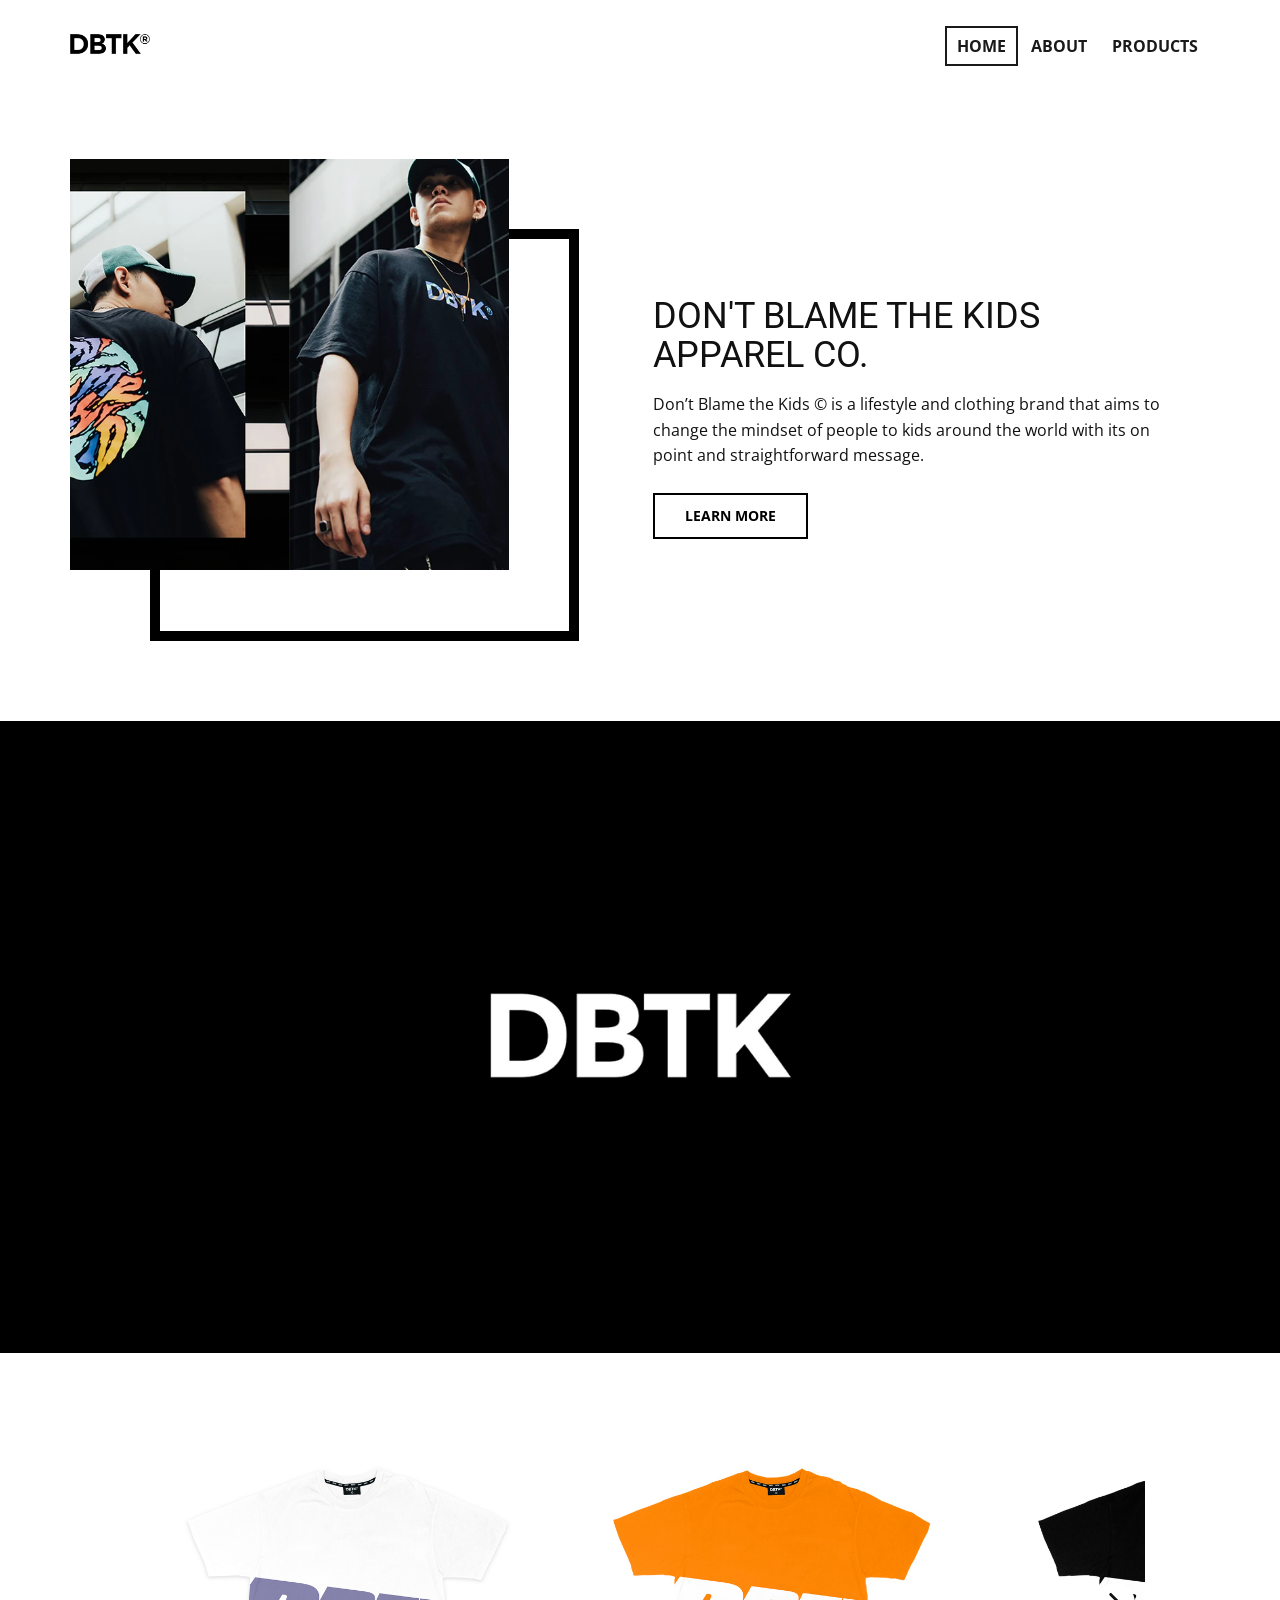
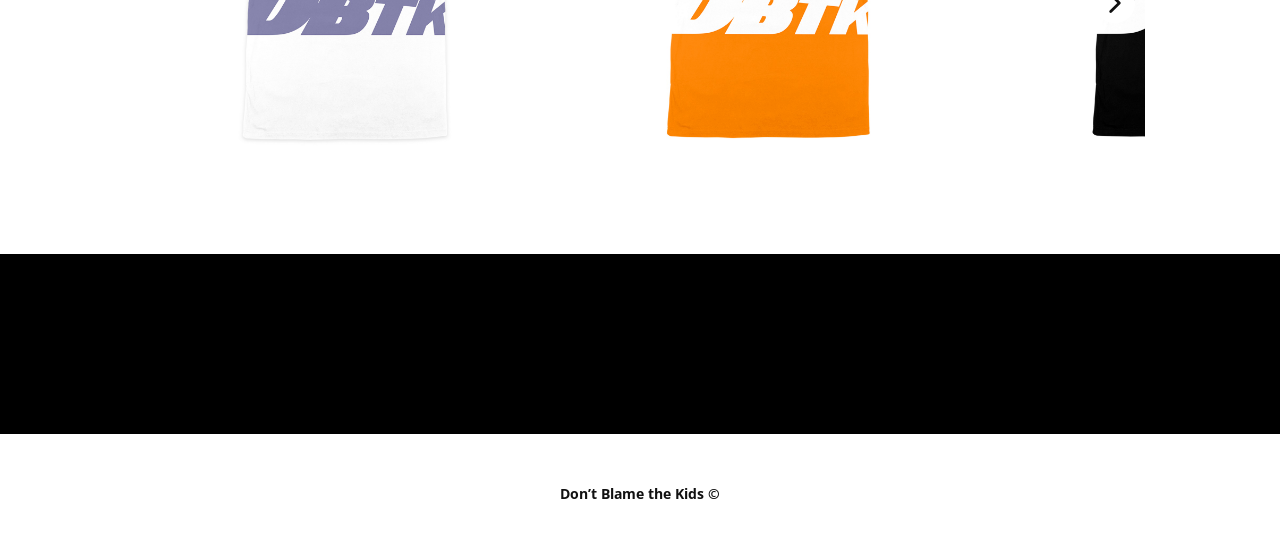
==== commit 06360d93: "Rename HOME.html to index.html" ====
--- a/index.html
+++ b/index.html
@@ -1,224 +1,167 @@
 <!DOCTYPE html>
-<html lang="en">
-<head>
-<meta charset="utf-8">
-<meta name="viewport" content="width=device-width, initial-scale=1.0">
-<meta name="author" content="Audrey Jeanine B. Samson">
-<title>Subaru Square</title>
-<link rel="icon" type="image/png" href="images/subaru-logo.png">
-
-<link rel="preconnect" href="https://fonts.googleapis.com">
-<link rel="preconnect" href="https://fonts.gstatic.com" crossorigin>
-<link href="https://fonts.googleapis.com/css2?family=Harmattan:wght@400;700&display=swap" rel="stylesheet">
-<link rel="stylesheet" href="https://cdn.jsdelivr.net/npm/bootstrap-icons@1.8.2/font/bootstrap-icons.css">
-<link rel="stylesheet" href="https://fonts.cdnfonts.com/css/gellatio-personal-use">
-<link rel="stylesheet" href="https://fonts.cdnfonts.com/css/made-tommy-soft-outline">
-<link rel="stylesheet" href="https://db.onlinewebfonts.com/c/174a032e6fa07cdb1882a700d67dad1d?family=AntebAlt-Black">
-<link rel="stylesheet" href="https://db.onlinewebfonts.com/c/3b8e8e0716c50e3cafaf45b012d76569?family=Blogger+Sans">
-
-<style>
-*{margin:0;padding:0;box-sizing:border-box}
-html{scroll-behavior:smooth}
-body{font-family:"Blogger Sans","Harmattan",sans-serif;color:#000;background:#fff;text-align:center}
-a{color:inherit;text-decoration:none}
-img{display:block;max-width:100%}
-
-/* ---------- NAV ---------- */
-.topnav{position:relative;display:flex;align-items:center;justify-content:center;gap:6px;height:100px;padding:0 20px;background:#fff}
-.topnav .logo{position:absolute;left:10px;top:6px;z-index:5}
-.topnav .logo img{width:150px;height:auto;border-radius:0}
-.topnav .brand{position:absolute;left:180px;top:22px;font-weight:bold;font-size:25px;letter-spacing:.02em}
-.topnav a.link{font-family:"Harmattan",sans-serif;font-size:21px;padding:8px 24px;border-radius:80px;transition:.2s}
-.topnav a.link:hover,.topnav a.link.active{background:#000;color:#fff}
-.topnav .cart{font-size:28px;margin-left:14px}
-
-/* ---------- HERO CAROUSEL ---------- */
-.hero{position:relative;height:70vh;min-height:260px;overflow:hidden;background:#222}
-.slide{position:absolute;inset:0;display:flex;align-items:center;justify-content:center;opacity:0;transition:opacity .8s ease;
-  background-size:cover;background-position:center;background-color:#2a2a2a}
-.slide.active{opacity:1}
-.slide h1{font-family:"Gellatio Personal Use",cursive,sans-serif;font-weight:normal;color:#f3ede0;font-size:clamp(48px,9vw,125px);
-  line-height:1.15;text-shadow:5px 5px #000;letter-spacing:.01em;animation:fadeInLeft 1s both}
-@keyframes fadeInLeft{from{opacity:0;transform:translateX(-60px)}to{opacity:1;transform:none}}
-.arrow{position:absolute;top:50%;transform:translateY(-50%);width:54px;height:54px;border:2px solid #fff;border-radius:50%;
-  background:transparent;color:#fff;font-size:26px;cursor:pointer;z-index:3;display:flex;align-items:center;justify-content:center}
-.arrow:hover{background:rgba(255,255,255,.2)}
-.arrow.prev{left:20px}.arrow.next{right:20px}
-
-/* ---------- SECTIONS ---------- */
-section.block{padding:60px 5% 10px}
-h2.title{font-family:"AntebAlt-Black","Blogger Sans",sans-serif;font-size:36px;letter-spacing:.02em;line-height:1.3;display:inline-block}
-.underline{width:200px;max-width:50%;border-bottom:3px solid #000;margin:0 auto 34px}
-.tabs{display:flex;justify-content:center;flex-wrap:wrap;gap:20px 60px;margin-bottom:34px}
-.tabs button{background:none;border:none;cursor:pointer;font-family:"Blogger Sans",sans-serif;font-size:19px;letter-spacing:.095em;
-  color:#4d4d4d;text-transform:uppercase;padding:4px 2px}
-.tabs button.active,.tabs button:hover{color:#000;font-weight:700}
-.gallery{display:grid;grid-template-columns:1fr 1fr;gap:20px;max-width:1500px;margin:0 auto}
-.gallery img{width:100%;aspect-ratio:1/1;object-fit:cover;border-radius:25px;background:#ddd}
-.btn{display:inline-block;background:#000;color:#fff;font-family:"Made Tommy Soft Outline","AntebAlt-Black",sans-serif;font-weight:bold;
-  letter-spacing:.2em;font-size:22px;text-transform:uppercase;padding:14px 0;width:min(300px,42vw);border-radius:60px;margin:40px 8px 0;transition:.2s}
-.btn:hover{background:#333;transform:translateY(-2px)}
-
-/* ---------- STORE DETAILS ---------- */
-.details{display:grid;grid-template-columns:1fr 1fr;gap:30px;max-width:1300px;margin:0 auto 50px;align-items:center}
-.detail{display:flex;align-items:center;justify-content:center;gap:24px;font-size:19px;letter-spacing:.08em;line-height:1.5;text-transform:uppercase;color:#222}
-.detail i{font-size:52px}
-.stats{display:grid;grid-template-columns:repeat(3,1fr);gap:20px;max-width:1300px;margin:0 auto}
-.stat .label{font-size:19px;letter-spacing:.1em;color:#222;margin-bottom:22px}
-.stat .num{font-family:"AntebAlt-Black","Blogger Sans",sans-serif;font-size:64px;font-weight:bold}
-
-/* ---------- FOOTER ---------- */
-footer{padding:70px 20px 30px}
-footer .links{display:flex;justify-content:center;flex-wrap:wrap;gap:10px 44px;font-size:14px;letter-spacing:.05em;text-transform:uppercase;margin-bottom:22px}
-footer .links a:hover{font-weight:700}
-footer .social{display:flex;justify-content:center;gap:16px;font-size:22px;margin-bottom:14px}
-footer .copy{font-size:16px;font-style:italic;letter-spacing:.04em;text-transform:uppercase}
-
-/* ---------- RESPONSIVE ---------- */
-@media (max-width:1100px){
-  .topnav{height:auto;flex-wrap:wrap;padding:100px 10px 12px}
-  .topnav a.link{font-size:18px;padding:6px 14px}
-}
-@media (max-width:700px){
-  .gallery,.details,.stats{grid-template-columns:1fr}
-  .tabs{gap:12px 24px}.tabs button{font-size:16px}
-  .btn{font-size:18px}
-}
-</style>
-</head>
-<body>
-
-<!-- NAV -->
-<header class="topnav" id="home">
-  <a class="logo" href="index.html"><img src="images/subaru-logo.png" alt="Subaru Square logo"></a>
-  <div class="brand">SUBARU SQUARE</div>
-  <a class="link active" href="index.html">HOME</a>
-  <a class="link" href="menu.html">MENU</a>
-  <a class="link" href="#packages">PACKAGES &amp; SERVICES</a>
-  <a class="link" href="#about">ABOUT US</a>
-  <a class="link" href="#contact">CONTACT US</a>
-  <a class="link" href="#order">ORDER NOW</a>
-  <a class="cart" href="#cart" aria-label="Cart"><i class="bi bi-cart4"></i></a>
-</header>
-
-<!-- HERO -->
-<div class="hero" id="hero">
-  <div class="slide active" style="background-image:url('images/hero-restaurant.jpg')"><h1>All In One<br>Restaurant</h1></div>
-  <div class="slide" style="background-image:url('images/hero-events.jpg')"><h1>Exclusive<br>Events</h1></div>
-  <div class="slide" style="background-image:url('images/hero-karaoke.jpg')"><h1>Karaoke Room<br>Package</h1></div>
-  <div class="slide" style="background-image:url('images/hero-live.jpg')"><h1>Live Life Well<br>Membership</h1></div>
-  <button class="arrow prev" aria-label="Previous slide"><i class="bi bi-chevron-double-left"></i></button>
-  <button class="arrow next" aria-label="Next slide"><i class="bi bi-chevron-double-right"></i></button>
+<html style="font-size: 16px;">
+  <head>
+    <meta name="viewport" content="width=device-width, initial-scale=1.0">
+    <meta charset="utf-8">
+    <meta name="keywords" content="DON'T BLAME THE KIDS APPAREL CO.">
+    <meta name="description" content="">
+    <meta name="page_type" content="np-template-header-footer-from-plugin">
+    <title>Home</title>
+    <link rel="stylesheet" href="main.css" media="screen">
+<link rel="stylesheet" href="Home.css" media="screen">
+    <script class="u-script" type="text/javascript" src="jquery.js" defer=""></script>
+    <script class="u-script" type="text/javascript" src="main.js" defer=""></script>
+    <meta name="generator" content="Nicepage 3.11.0, nicepage.com">
+    <link id="u-theme-google-font" rel="stylesheet" href="https://fonts.googleapis.com/css?family=Roboto:100,100i,300,300i,400,400i,500,500i,700,700i,900,900i|Open+Sans:300,300i,400,400i,600,600i,700,700i,800,800i">
+    
+    
+    
+    
+    
+    <script type="application/ld+json">{
+		"@context": "http://schema.org",
+		"@type": "Organization",
+		"name": "",
+		"url": "index.html",
+		"logo": "images/dbtk-logo-black.JPEG"
+}</script>
+    <meta property="og:title" content="Home">
+    <meta property="og:type" content="website">
+    <meta name="theme-color" content="#478ac9">
+    <link rel="canonical" href="index.html">
+    <meta property="og:url" content="index.html">
+  </head>
+  <body data-home-page="Home.html" data-home-page-title="Home" class="u-body"><header class="u-clearfix u-header u-header" id="sec-d833"><div class="u-clearfix u-sheet u-valign-middle u-sheet-1">
+        <a href="https://nicepage.com" class="u-image u-logo u-image-1" data-image-width="1200" data-image-height="628">
+          <img src="images/dbtk-logo-black.JPEG" class="u-logo-image u-logo-image-1" data-image-width="80.25">
+        </a>
+        <nav class="u-align-right u-menu u-menu-dropdown u-offcanvas u-menu-1">
+          <div class="menu-collapse" style="font-size: 1rem; letter-spacing: 0px; font-weight: 700; text-transform: uppercase;">
+            <a class="u-button-style u-custom-active-border-color u-custom-border u-custom-border-color u-custom-borders u-custom-hover-border-color u-custom-left-right-menu-spacing u-custom-padding-bottom u-custom-text-active-color u-custom-text-color u-custom-text-hover-color u-custom-top-bottom-menu-spacing u-nav-link u-text-active-palette-1-base u-text-hover-palette-2-base" href="#">
+              <svg><use xmlns:xlink="http://www.w3.org/1999/xlink" xlink:href="#menu-hamburger"></use></svg>
+              <svg version="1.1" xmlns="http://www.w3.org/2000/svg" xmlns:xlink="http://www.w3.org/1999/xlink"><defs><symbol id="menu-hamburger" viewBox="0 0 16 16" style="width: 16px; height: 16px;"><rect y="1" width="16" height="2"></rect><rect y="7" width="16" height="2"></rect><rect y="13" width="16" height="2"></rect>
+</symbol>
+</defs></svg>
+            </a>
+          </div>
+          <div class="u-custom-menu u-nav-container">
+            <ul class="u-nav u-spacing-1 u-unstyled u-nav-1"><li class="u-nav-item"><a class="u-border-2 u-border-active-grey-90 u-border-hover-grey-50 u-button-style u-nav-link u-text-active-grey-90 u-text-grey-90 u-text-hover-grey-90" href="Home.html" style="padding: 10px;">Home</a>
+</li><li class="u-nav-item"><a class="u-border-2 u-border-active-grey-90 u-border-hover-grey-50 u-button-style u-nav-link u-text-active-grey-90 u-text-grey-90 u-text-hover-grey-90" href="About.html" style="padding: 10px;">About</a>
+</li><li class="u-nav-item"><a class="u-border-2 u-border-active-grey-90 u-border-hover-grey-50 u-button-style u-nav-link u-text-active-grey-90 u-text-grey-90 u-text-hover-grey-90" href="Products.html" style="padding: 10px;">Products</a>
+</li></ul>
+          </div>
+          <div class="u-custom-menu u-nav-container-collapse">
+            <div class="u-black u-container-style u-inner-container-layout u-opacity u-opacity-95 u-sidenav">
+              <div class="u-sidenav-overflow">
+                <div class="u-menu-close"></div>
+                <ul class="u-align-center u-nav u-popupmenu-items u-unstyled u-nav-2"><li class="u-nav-item"><a class="u-button-style u-nav-link" href="Home.html" style="padding: 10px 20px;">Home</a>
+</li><li class="u-nav-item"><a class="u-button-style u-nav-link" href="About.html" style="padding: 10px 20px;">About</a>
+</li><li class="u-nav-item"><a class="u-button-style u-nav-link" href="Products.html" style="padding: 10px 20px;">Products</a>
+</li></ul>
+              </div>
+            </div>
+            <div class="u-black u-menu-overlay u-opacity u-opacity-70"></div>
+          </div>
+        </nav>
+      </div></header>
+    <section class="u-clearfix u-section-1" id="sec-c55a">
+      <div class="u-clearfix u-sheet u-valign-middle u-sheet-1">
+        <div class="u-clearfix u-expanded-width u-gutter-44 u-layout-wrap u-layout-wrap-1">
+          <div class="u-layout">
+            <div class="u-layout-row">
+              <div class="u-container-style u-layout-cell u-left-cell u-size-28 u-layout-cell-1">
+                <div class="u-container-layout">
+                  <div class="u-align-left u-border-10 u-border-black u-shape u-shape-1"></div>
+                  <img class="u-align-left u-image u-image-1" data-image-width="1080" data-image-height="608" src="images/2312312_a514fb5f-f42a-41c3-a6c1-06288eecfa1a.jpeg">
+                </div>
+              </div>
+              <div class="u-align-left u-container-style u-layout-cell u-right-cell u-size-32 u-layout-cell-2">
+                <div class="u-container-layout u-container-layout-2">
+                  <h2 class="u-text u-text-1">DON'T BLAME THE KIDS APPAREL CO.</h2>
+                  <p class="u-text u-text-2">Don’t Blame the Kids © is a lifestyle and clothing brand that aims to change the mindset of people to kids around the world with its on point and straightforward message.</p>
+                  <a href="About.html" data-page-id="26798765" class="u-border-2 u-border-black u-btn u-button-style u-hover-black u-none u-text-black u-text-hover-white u-btn-1" target="_blank">learn more</a>
+                </div>
+              </div>
+            </div>
+          </div>
+        </div>
+      </div>
+    </section>
+    <section class="u-black u-clearfix u-section-2" id="sec-2c8c">
+      <div class="u-clearfix u-sheet u-valign-middle u-sheet-1">
+        <img class="u-image u-image-1" src="images/mT72df7JZP5M9Wo3.JPEG" data-image-width="512" data-image-height="512">
+      </div>
+    </section>
+    <section class="u-clearfix u-section-3" id="sec-445e">
+      <div class="u-clearfix u-sheet u-valign-middle u-sheet-1">
+        <div class="u-align-center u-gallery u-layout-horizontal u-lightbox u-no-transition u-show-text-on-hover u-gallery-1" id="carousel-73df">
+          <div class="u-gallery-inner u-gallery-inner-1" role="listbox"><div class="u-effect-fade u-gallery-item"><div class="u-back-slide" data-image-width="2048" data-image-height="2048"><img class="u-back-image u-image-contain" src="images/2_229846c9-a67b-4e9b-8799-d20b3837915c.jpeg">
+</div><div class="u-align-center u-over-slide u-shading u-over-slide-1"><h3 class="u-gallery-heading" style="width: 385px; margin-right: auto; margin-left: auto;"></h3><p class="u-gallery-text" style="width: 385px; margin-right: auto; margin-left: auto;"></p>
 </div>
-
-<!-- MONTH'S TOP PICKS -->
-<section class="block" id="picks">
-  <h2 class="title">MONTH'S TOP PICKS</h2>
-  <div class="underline"></div>
-  <div class="tabs" id="pickTabs">
-    <button class="active" data-key="filipino">Filipino Dish</button>
-    <button data-key="ribeye">Rib-Eye Steak</button>
-    <button data-key="japanese">Japanese Dish</button>
-    <button data-key="dessert">Desserts</button>
-    <button data-key="beverage">Beverages</button>
-  </div>
-  <div class="gallery">
-    <img id="pick1" src="" alt="Top pick 1">
-    <img id="pick2" src="" alt="Top pick 2">
-  </div>
-  <a class="btn" href="menu.html">Full Menu</a>
-  <a class="btn" href="#delivery">Delivery</a>
-</section>
-
-<!-- PACKAGES & SERVICES -->
-<section class="block" id="packages" style="padding-top:90px">
-  <h2 class="title">PACKAGE &amp; SERVICES</h2>
-  <div class="underline"></div>
-  <div class="tabs" id="pkgTabs">
-    <button data-key="party">Party Packages</button>
-    <button class="active" data-key="karaoke">Karaoke Room</button>
-    <button data-key="event">Exclusive Event</button>
-  </div>
-  <div class="gallery">
-    <img id="pkg1" src="" alt="Package photo 1">
-    <img id="pkg2" src="" alt="Package photo 2">
-  </div>
-  <a class="btn" href="#book" style="width:min(300px,60vw)">Book Now</a>
-</section>
-
-<!-- STORE DETAILS -->
-<section class="block" id="contact" style="padding-top:90px">
-  <h2 class="title">STORE DETAILS</h2>
-  <div class="underline"></div>
-  <div class="details">
-    <div class="detail"><i class="bi bi-clock"></i>
-      <div>Closed every Mondays<br>Tuesday to Sunday &nbsp; - &nbsp; 11AM to 2AM</div></div>
-    <div class="detail"><i class="bi bi-geo-alt"></i>
-      <div>L-GF, Makati Central Square, Fernando St., Brgy. Pio del Pilar, Makati City, Metro Manila, Philippines</div></div>
-  </div>
-  <div class="stats">
-    <div class="stat"><div class="label">CLIENTS SERVED</div><div class="num">7,671</div></div>
-    <div class="stat"><div class="label">FACEBOOK FOLLOWERS</div><div class="num">10,047</div></div>
-    <div class="stat"><div class="label">DISHES IN MENU</div><div class="num">456</div></div>
-  </div>
-</section>
-
-<!-- FOOTER -->
-<footer id="about">
-  <div class="links">
-    <a href="index.html">Home</a><a href="menu.html">Menu</a><a href="#packages">Packages &amp; Services</a>
-    <a href="#about">About Us</a><a href="#contact">Contact Us</a><a href="#order">Order Now</a>
-  </div>
-  <div class="social">
-    <a href="#" aria-label="Facebook"><i class="bi bi-facebook"></i></a>
-    <a href="#" aria-label="Instagram"><i class="bi bi-instagram"></i></a>
-    <a href="#" aria-label="Twitter"><i class="bi bi-twitter"></i></a>
-    <a href="#" aria-label="Email"><i class="bi bi-envelope-fill"></i></a>
-  </div>
-  <div class="copy">&copy;2022 Hope and Peace Restaurant Management Corporation</div>
-</footer>
-
-<script>
-/* ---- Edit image file names here (all inside the images/ folder) ---- */
-var PICKS = {
-  filipino: ["images/top-filipino-1.jpg","images/top-filipino-2.jpg"],
-  ribeye:   ["images/top-ribeye-1.jpg","images/top-ribeye-2.jpg"],
-  japanese: ["images/top-japanese-1.jpg","images/top-japanese-2.jpg"],
-  dessert:  ["images/top-dessert-1.jpg","images/top-dessert-2.jpg"],
-  beverage: ["images/top-beverage-1.jpg","images/top-beverage-2.jpg"]
-};
-var PACKAGES = {
-  party:   ["images/pkg-party-1.jpg","images/pkg-party-2.jpg"],
-  karaoke: ["images/pkg-karaoke-1.jpg","images/pkg-karaoke-2.jpg"],
-  event:   ["images/pkg-event-1.jpg","images/pkg-event-2.jpg"]
-};
-
-function setupTabs(tabsId, data, img1, img2){
-  var tabs = document.querySelectorAll("#"+tabsId+" button");
-  function show(key){
-    document.getElementById(img1).src = data[key][0];
-    document.getElementById(img2).src = data[key][1];
-    tabs.forEach(function(b){ b.classList.toggle("active", b.dataset.key === key); });
-  }
-  tabs.forEach(function(b){ b.addEventListener("click", function(){ show(b.dataset.key); }); });
-  show(document.querySelector("#"+tabsId+" button.active").dataset.key);
-}
-setupTabs("pickTabs", PICKS, "pick1", "pick2");
-setupTabs("pkgTabs", PACKAGES, "pkg1", "pkg2");
-
-/* ---- Hero carousel ---- */
-(function(){
-  var slides = document.querySelectorAll("#hero .slide"), i = 0, timer;
-  function go(n){
-    slides[i].classList.remove("active");
-    i = (n + slides.length) % slides.length;
-    slides[i].classList.add("active");
-  }
-  function start(){ timer = setInterval(function(){ go(i+1); }, 5000); }
-  document.querySelector("#hero .next").onclick = function(){ clearInterval(timer); go(i+1); start(); };
-  document.querySelector("#hero .prev").onclick = function(){ clearInterval(timer); go(i-1); start(); };
-  start();
-})();
-</script>
-</body>
+</div><div class="u-effect-fade u-gallery-item u-gallery-item-2" data-image-width="1600" data-image-height="1600"><div class="u-back-slide"><img class="u-back-image u-image-contain" src="images/4front.jpeg">
+</div><div class="u-align-center u-over-slide u-shading u-over-slide-2"><h3 class="u-gallery-heading" style="width: 385px; margin-right: auto; margin-left: auto;"></h3><p class="u-gallery-text" style="width: 385px; margin-right: auto; margin-left: auto;"></p>
+</div>
+</div><div class="u-effect-fade u-gallery-item u-gallery-item-3" data-image-width="1600" data-image-height="1600"><div class="u-back-slide"><img class="u-back-image u-image-contain" src="images/3front.jpeg">
+</div><div class="u-align-center u-over-slide u-shading u-over-slide-3"><h3 class="u-gallery-heading" style="width: 385px; margin-right: auto; margin-left: auto;"></h3><p class="u-gallery-text" style="width: 385px; margin-right: auto; margin-left: auto;"></p>
+</div>
+</div><div class="u-effect-fade u-gallery-item u-gallery-item-4"><div class="u-back-slide" data-image-width="960" data-image-height="642"><img class="u-back-image" src="images/42492238_1928060983914770_1390139424607567872_n.jpeg">
+</div><div class="u-align-center u-over-slide u-shading u-over-slide-4"><h3 class="u-gallery-heading" style="width: 596px; margin-right: auto; margin-left: auto;"></h3><p class="u-gallery-text" style="width: 596px; margin-right: auto; margin-left: auto;"></p>
+</div>
+</div></div>
+          <a class="u-absolute-vcenter u-gallery-nav u-gallery-nav-prev u-hover-black u-icon-circle u-opacity u-opacity-70 u-spacing-10 u-text-hover-white u-white u-gallery-nav-1" href="#" role="button">
+            <span aria-hidden="true">
+              <svg viewBox="0 0 451.847 451.847"><path d="M97.141,225.92c0-8.095,3.091-16.192,9.259-22.366L300.689,9.27c12.359-12.359,32.397-12.359,44.751,0
+c12.354,12.354,12.354,32.388,0,44.748L173.525,225.92l171.903,171.909c12.354,12.354,12.354,32.391,0,44.744
+c-12.354,12.365-32.386,12.365-44.745,0l-194.29-194.281C100.226,242.115,97.141,234.018,97.141,225.92z"></path></svg>
+            </span>
+            <span class="sr-only">
+              <svg viewBox="0 0 451.847 451.847"><path d="M97.141,225.92c0-8.095,3.091-16.192,9.259-22.366L300.689,9.27c12.359-12.359,32.397-12.359,44.751,0
+c12.354,12.354,12.354,32.388,0,44.748L173.525,225.92l171.903,171.909c12.354,12.354,12.354,32.391,0,44.744
+c-12.354,12.365-32.386,12.365-44.745,0l-194.29-194.281C100.226,242.115,97.141,234.018,97.141,225.92z"></path></svg>
+            </span>
+          </a>
+          <a class="u-absolute-vcenter u-gallery-nav u-gallery-nav-next u-hover-black u-icon-circle u-opacity u-opacity-70 u-spacing-10 u-text-hover-white u-white u-gallery-nav-2" href="#" role="button">
+            <span aria-hidden="true">
+              <svg viewBox="0 0 451.846 451.847"><path d="M345.441,248.292L151.154,442.573c-12.359,12.365-32.397,12.365-44.75,0c-12.354-12.354-12.354-32.391,0-44.744
+L278.318,225.92L106.409,54.017c-12.354-12.359-12.354-32.394,0-44.748c12.354-12.359,32.391-12.359,44.75,0l194.287,194.284
+c6.177,6.18,9.262,14.271,9.262,22.366C354.708,234.018,351.617,242.115,345.441,248.292z"></path></svg>
+            </span>
+            <span class="sr-only">
+              <svg viewBox="0 0 451.846 451.847"><path d="M345.441,248.292L151.154,442.573c-12.359,12.365-32.397,12.365-44.75,0c-12.354-12.354-12.354-32.391,0-44.744
+L278.318,225.92L106.409,54.017c-12.354-12.359-12.354-32.394,0-44.748c12.354-12.359,32.391-12.359,44.75,0l194.287,194.284
+c6.177,6.18,9.262,14.271,9.262,22.366C354.708,234.018,351.617,242.115,345.441,248.292z"></path></svg>
+            </span>
+          </a>
+        </div>
+      </div>
+    </section>
+    <section class="u-black u-clearfix u-section-4" id="sec-ac0e">
+      <div class="u-clearfix u-sheet u-valign-middle u-sheet-1">
+        <div class="u-align-left u-social-icons u-spacing-20 u-social-icons-1" data-animation-name="bounceIn" data-animation-duration="1000" data-animation-delay="0" data-animation-direction="Down">
+          <a class="u-social-url" target="_blank" href="https://www.facebook.com/dbtkco" title="Facebook"><span class="u-icon u-icon-circle u-social-facebook u-social-icon u-icon-1">
+          <svg class="u-svg-link" preserveAspectRatio="xMidYMin slice" viewBox="0 0 112 112" style=""><use xmlns:xlink="http://www.w3.org/1999/xlink" xlink:href="#svg-b746"></use></svg>
+          <svg x="0px" y="0px" viewBox="0 0 112 112" id="svg-b746" class="u-svg-content"><path d="M56.1,0C25.1,0,0,25.1,0,56.1c0,31,25.1,56.1,56.1,56.1c31,0,56.1-25.1,56.1-56.1C112.2,25.1,87.1,0,56.1,0z M71.6,34.3h-8.2c-1.3,0-3.2,0.7-3.2,3.5v7.6h11.3l-1.3,12.9h-10V95H45V58.3h-7.2V45.4H45v-8.3c0-6,2.8-15.3,15.3-15.3l11.2,0V34.3z "></path></svg>
+        </span>
+          </a>
+          <a class="u-social-url" target="_blank" href="https://www.twitter.com/dbtkco" title="Twitter"><span class="u-icon u-icon-circle u-social-icon u-social-twitter u-icon-2">
+          <svg class="u-svg-link" preserveAspectRatio="xMidYMin slice" viewBox="0 0 112 112" style=""><use xmlns:xlink="http://www.w3.org/1999/xlink" xlink:href="#svg-ee89"></use></svg>
+          <svg x="0px" y="0px" viewBox="0 0 112 112" id="svg-ee89" class="u-svg-content"><path d="M56.1,0C25.1,0,0,25.1,0,56.1s25.1,56.1,56.1,56.1s56.1-25.1,56.1-56.1S87.1,0,56.1,0z M83.8,47.3 c0,0.6,0,1.2,0,1.7c0,17.7-13.5,38.2-38.2,38.2c-7.6,0-14.6-2.2-20.6-6c1,0.1,2.1,0.2,3.2,0.2c6.3,0,12.1-2.1,16.7-5.7 c-5.9-0.1-10.8-4-12.5-9.3c0.8,0.2,1.7,0.2,2.5,0.2c1.2,0,2.4-0.2,3.5-0.5c-6.1-1.2-10.8-6.7-10.8-13.1c0-0.1,0-0.1,0-0.2 c1.8,1,3.9,1.6,6.1,1.7c-3.6-2.4-6-6.5-6-11.2c0-2.5,0.7-4.8,1.8-6.7c6.6,8.1,16.5,13.5,27.6,14c-0.2-1-0.3-2-0.3-3.1 c0-7.4,6-13.4,13.4-13.4c3.9,0,7.3,1.6,9.8,4.2c3.1-0.6,5.9-1.7,8.5-3.3c-1,3.1-3.1,5.8-5.9,7.4c2.7-0.3,5.3-1,7.7-2.1 C88.7,43,86.4,45.4,83.8,47.3z"></path></svg>
+        </span>
+          </a>
+          <a class="u-social-url" target="_blank" href="https://www.instagram.com/dontblamethekids" title="Instagram"><span class="u-icon u-icon-circle u-social-icon u-social-instagram u-icon-3">
+          <svg class="u-svg-link" preserveAspectRatio="xMidYMin slice" viewBox="0 0 112 112" style=""><use xmlns:xlink="http://www.w3.org/1999/xlink" xlink:href="#svg-1a1a"></use></svg>
+          <svg x="0px" y="0px" viewBox="0 0 112 112" id="svg-1a1a" class="u-svg-content"><path d="M56.1,0C25.1,0,0,25.1,0,56.1c0,31,25.1,56.1,56.1,56.1c31,0,56.1-25.1,56.1-56.1C112.2,25.1,87.1,0,56.1,0z M90.6,73.4c0,9.6-7.8,17.5-17.5,17.5H38.6c-9.6,0-17.5-7.9-17.5-17.6V38.8c0-9.6,7.8-17.5,17.5-17.5h34.5c9.6,0,17.5,7.8,17.5,17.5 V73.4z"></path><path d="M73.1,28.9H38.6c-5.4,0-9.9,4.4-9.9,9.9v34.5c0,5.4,4.4,9.9,9.9,9.9h34.5c5.4,0,9.9-4.4,9.9-9.9V38.8 C83,33.4,78.6,28.9,73.1,28.9z M55.9,74C46,74,38,66,38,56.1c0-9.9,8-17.9,17.9-17.9c9.9,0,17.9,8,17.9,17.9 C73.8,66,65.8,74,55.9,74z M74.3,41.9c-2.3,0-4.2-1.9-4.2-4.2s1.9-4.2,4.2-4.2c2.3,0,4.2,1.9,4.2,4.2S76.6,41.9,74.3,41.9z"></path><path d="M55.9,45.8c-5.7,0-10.4,4.6-10.3,10.3c0,5.7,4.6,10.3,10.3,10.3s10.3-4.6,10.3-10.3 C66.2,50.4,61.6,45.8,55.9,45.8z"></path></svg>
+        </span>
+          </a>
+        </div>
+      </div>
+    </section>
+    
+    
+    <footer class="u-align-center u-clearfix u-footer u-white u-footer" id="sec-0414"><div class="u-clearfix u-sheet u-sheet-1">
+        <p class="u-small-text u-text u-text-variant u-text-1">Don’t Blame the Kids ©<span style="font-weight: 700;"></span>
+        </p>
+      </div></footer>
+ 
+  </body>
 </html>
--- a/main.css
+++ b/main.css
@@ -0,0 +1,32497 @@
+/*begin-commonstyles library*//*!
+ * froala_editor v3.2.3 (https://www.froala.com/wysiwyg-editor)
+ * License https://froala.com/wysiwyg-editor/terms/
+ * Copyright 2014-2020 Froala Labs
+ */
+
+.fr-clearfix::after {
+  clear: both;
+  display: block;
+  content: "";
+  height: 0; }
+
+.fr-hide-by-clipping {
+  position: absolute;
+  width: 1px;
+  height: 1px;
+  padding: 0;
+  margin: -1px;
+  overflow: hidden;
+  clip: rect(0, 0, 0, 0);
+  border: 0; }
+
+.fr-view img.fr-rounded, .fr-view .fr-img-caption.fr-rounded img {
+  border-radius: 10px;
+  -moz-border-radius: 10px;
+  -webkit-border-radius: 10px;
+  -moz-background-clip: padding;
+  -webkit-background-clip: padding-box;
+  background-clip: padding-box; }
+
+.fr-view img.fr-shadow, .fr-view .fr-img-caption.fr-shadow img {
+  -webkit-box-shadow: 10px 10px 5px 0px #cccccc;
+  -moz-box-shadow: 10px 10px 5px 0px #cccccc;
+  box-shadow: 10px 10px 5px 0px #cccccc; }
+
+.fr-view img.fr-bordered, .fr-view .fr-img-caption.fr-bordered img {
+  border: solid 5px #CCC; }
+
+.fr-view img.fr-bordered {
+  -webkit-box-sizing: content-box;
+  -moz-box-sizing: content-box;
+  box-sizing: content-box; }
+
+.fr-view .fr-img-caption.fr-bordered img {
+  -webkit-box-sizing: border-box;
+  -moz-box-sizing: border-box;
+  box-sizing: border-box; }
+
+.fr-view {
+  word-wrap: break-word; }
+  .fr-view span[style~="color:"] a {
+    color: inherit; }
+  .fr-view strong {
+    font-weight: 700; }
+  .fr-view table {
+    border: none;
+    border-collapse: collapse;
+    empty-cells: show;
+    max-width: 100%; }
+    .fr-view table td {
+      min-width: 5px; }
+    .fr-view table.fr-dashed-borders td, .fr-view table.fr-dashed-borders th {
+      border-style: dashed; }
+    .fr-view table.fr-alternate-rows tbody tr:nth-child(2n) {
+      background: whitesmoke; }
+    .fr-view table td, .fr-view table th {
+      border: 1px solid #DDD; }
+      .fr-view table td:empty, .fr-view table th:empty {
+        height: 20px; }
+      .fr-view table td.fr-highlighted, .fr-view table th.fr-highlighted {
+        border: 1px double red; }
+      .fr-view table td.fr-thick, .fr-view table th.fr-thick {
+        border-width: 2px; }
+    .fr-view table th {
+      background: #ececec; }
+  .fr-view hr {
+    clear: both;
+    user-select: none;
+    -o-user-select: none;
+    -moz-user-select: none;
+    -khtml-user-select: none;
+    -webkit-user-select: none;
+    -ms-user-select: none;
+    break-after: always;
+    page-break-after: always; }
+  .fr-view .fr-file {
+    position: relative; }
+    .fr-view .fr-file::after {
+      position: relative;
+      content: "\1F4CE";
+      font-weight: normal; }
+  .fr-view pre {
+    white-space: pre-wrap;
+    word-wrap: break-word;
+    overflow: visible; }
+/*.fr-view[dir="rtl"] blockquote {
+  border-left: none;
+  border-right: solid 2px #5E35B1;
+  margin-right: 0;
+  padding-right: 5px;
+  padding-left: 0; }
+  .fr-view[dir="rtl"] blockquote blockquote {
+    border-color: #00BCD4; }
+    .fr-view[dir="rtl"] blockquote blockquote blockquote {
+      border-color: #43A047; }
+.fr-view blockquote {
+  border-left: solid 2px #5E35B1;
+  margin-left: 0;
+  padding-left: 5px;
+  color: #5E35B1; }
+  .fr-view blockquote blockquote {
+    border-color: #00BCD4;
+    color: #00BCD4; }
+    .fr-view blockquote blockquote blockquote {
+      border-color: #43A047;
+      color: #43A047; }*/
+  .fr-view span.fr-emoticon {
+    font-weight: normal;
+    font-family: "Apple Color Emoji","Segoe UI Emoji","NotoColorEmoji","Segoe UI Symbol","Android Emoji","EmojiSymbols";
+    display: inline;
+    line-height: 0; }
+    .fr-view span.fr-emoticon.fr-emoticon-img {
+      background-repeat: no-repeat !important;
+      font-size: inherit;
+      height: 1em;
+      width: 1em;
+      min-height: 20px;
+      min-width: 20px;
+      display: inline-block;
+      margin: -.1em .1em .1em;
+      line-height: 1;
+      vertical-align: middle; }
+  .fr-view .fr-text-gray {
+    color: #AAA !important; }
+  .fr-view .fr-text-bordered {
+    border-top: solid 1px #222;
+    border-bottom: solid 1px #222;
+    padding: 10px 0; }
+  .fr-view .fr-text-spaced {
+    letter-spacing: 1px; }
+  .fr-view .fr-text-uppercase {
+    text-transform: uppercase; }
+  .fr-view .fr-class-highlighted {
+    background-color: #ffff00; }
+  .fr-view .fr-class-code {
+    border-color: #cccccc;
+    border-radius: 2px;
+    -moz-border-radius: 2px;
+    -webkit-border-radius: 2px;
+    -moz-background-clip: padding;
+    -webkit-background-clip: padding-box;
+    background-clip: padding-box;
+    background: #f5f5f5;
+    padding: 10px;
+    font-family: "Courier New", Courier, monospace; }
+  .fr-view .fr-class-transparency {
+    opacity: 0.5; }
+  .fr-view img {
+    position: relative;
+    max-width: 100%; }
+    .fr-view img.fr-dib {
+      margin: 10px auto;
+      display: block;
+      float: none;
+      vertical-align: top; }
+      .fr-view img.fr-dib.fr-fil {
+        margin-left: 0;
+        text-align: left; }
+      .fr-view img.fr-dib.fr-fir {
+        margin-right: 0;
+        text-align: right; }
+    .fr-view img.fr-dii {
+      display: inline-block;
+      float: none;
+      vertical-align: bottom;
+      margin-left: 5px;
+      margin-right: 5px;
+      max-width: calc(100% - (2 * 5px)); }
+      .fr-view img.fr-dii.fr-fil {
+        float: left;
+        margin: 10px 15px 10px 0;
+        max-width: calc(100% - 5px); }
+      .fr-view img.fr-dii.fr-fir {
+        float: right;
+        margin: 10px 0 10px 15px;
+        max-width: calc(100% - 5px); }
+  .fr-view span.fr-img-caption {
+    position: relative;
+    max-width: 100%; }
+    .fr-view span.fr-img-caption.fr-dib {
+      margin: 5px auto;
+      display: block;
+      float: none;
+      vertical-align: top; }
+      .fr-view span.fr-img-caption.fr-dib.fr-fil {
+        margin-left: 0;
+        text-align: left; }
+      .fr-view span.fr-img-caption.fr-dib.fr-fir {
+        margin-right: 0;
+        text-align: right; }
+    .fr-view span.fr-img-caption.fr-dii {
+      display: inline-block;
+      float: none;
+      vertical-align: bottom;
+      margin-left: 5px;
+      margin-right: 5px;
+      max-width: calc(100% - (2 * 5px)); }
+      .fr-view span.fr-img-caption.fr-dii.fr-fil {
+        float: left;
+        margin: 5px 5px 5px 0;
+        max-width: calc(100% - 5px); }
+      .fr-view span.fr-img-caption.fr-dii.fr-fir {
+        float: right;
+        margin: 5px 0 5px 5px;
+        max-width: calc(100% - 5px); }
+  .fr-view .fr-video {
+    text-align: center;
+    position: relative; }
+    .fr-view .fr-video.fr-rv {
+      padding-bottom: 56.25%;
+      padding-top: 30px;
+      height: 0;
+      overflow: hidden; }
+      .fr-view .fr-video.fr-rv > iframe, .fr-view .fr-video.fr-rv object, .fr-view .fr-video.fr-rv embed {
+        position: absolute !important;
+        top: 0;
+        left: 0;
+        width: 100%;
+        height: 100%; }
+    .fr-view .fr-video > * {
+      -webkit-box-sizing: content-box;
+      -moz-box-sizing: content-box;
+      box-sizing: content-box;
+      max-width: 100%;
+      border: none; }
+    .fr-view .fr-video.fr-dvb {
+      display: block;
+      clear: both; }
+      .fr-view .fr-video.fr-dvb.fr-fvl {
+        text-align: left; }
+      .fr-view .fr-video.fr-dvb.fr-fvr {
+        text-align: right; }
+    .fr-view .fr-video.fr-dvi {
+      display: inline-block; }
+      .fr-view .fr-video.fr-dvi.fr-fvl {
+        float: left; }
+      .fr-view .fr-video.fr-dvi.fr-fvr {
+        float: right; }
+  .fr-view a.fr-strong {
+    font-weight: 700; }
+  .fr-view a.fr-green {
+    color: green; }
+  .fr-view .fr-img-caption {
+    text-align: center; }
+    .fr-view .fr-img-caption .fr-img-wrap {
+      padding: 0;
+      margin: auto;
+      text-align: center;
+      width: 100%; }
+      .fr-view .fr-img-caption .fr-img-wrap a {
+        display: block; }
+      .fr-view .fr-img-caption .fr-img-wrap img {
+        display: block;
+        margin: auto;
+        width: 100%; }
+      .fr-view .fr-img-caption .fr-img-wrap > span {
+        margin: auto;
+        display: block;
+        padding: 5px 5px 10px;
+        font-size: 14px;
+        font-weight: initial;
+        -webkit-box-sizing: border-box;
+        -moz-box-sizing: border-box;
+        box-sizing: border-box;
+        -webkit-opacity: 0.9;
+        -moz-opacity: 0.9;
+        opacity: 0.9;
+        -ms-filter: "progid:DXImageTransform.Microsoft.Alpha(Opacity=0)";
+        width: 100%;
+        text-align: center; }
+  .fr-view button.fr-rounded, .fr-view input.fr-rounded, .fr-view textarea.fr-rounded {
+    border-radius: 10px;
+    -moz-border-radius: 10px;
+    -webkit-border-radius: 10px;
+    -moz-background-clip: padding;
+    -webkit-background-clip: padding-box;
+    background-clip: padding-box; }
+  .fr-view button.fr-large, .fr-view input.fr-large, .fr-view textarea.fr-large {
+    font-size: 24px; }
+  .fr-view ul, .fr-view ol {
+    list-style-position: inside; }
+
+/**
+ * Image style.
+ */
+a.fr-view.fr-strong {
+  font-weight: 700; }
+a.fr-view.fr-green {
+  color: green; }
+
+/**
+ * Link style.
+ */
+img.fr-view {
+  position: relative;
+  max-width: 100%; }
+  img.fr-view.fr-dib {
+    margin: 5px auto;
+    display: block;
+    float: none;
+    vertical-align: top; }
+    img.fr-view.fr-dib.fr-fil {
+      margin-left: 0;
+      text-align: left; }
+    img.fr-view.fr-dib.fr-fir {
+      margin-right: 0;
+      text-align: right; }
+  img.fr-view.fr-dii {
+    display: inline-block;
+    float: none;
+    vertical-align: bottom;
+    margin-left: 5px;
+    margin-right: 5px;
+    max-width: calc(100% - (2 * 5px)); }
+    img.fr-view.fr-dii.fr-fil {
+      float: left;
+      margin: 5px 5px 5px 0;
+      max-width: calc(100% - 5px); }
+    img.fr-view.fr-dii.fr-fir {
+      float: right;
+      margin: 5px 0 5px 5px;
+      max-width: calc(100% - 5px); }
+
+span.fr-img-caption.fr-view {
+  position: relative;
+  max-width: 100%; }
+  span.fr-img-caption.fr-view.fr-dib {
+    margin: 5px auto;
+    display: block;
+    float: none;
+    vertical-align: top; }
+    span.fr-img-caption.fr-view.fr-dib.fr-fil {
+      margin-left: 0;
+      text-align: left; }
+    span.fr-img-caption.fr-view.fr-dib.fr-fir {
+      margin-right: 0;
+      text-align: right; }
+  span.fr-img-caption.fr-view.fr-dii {
+    display: inline-block;
+    float: none;
+    vertical-align: bottom;
+    margin-left: 5px;
+    margin-right: 5px;
+    max-width: calc(100% - (2 * 5px)); }
+    span.fr-img-caption.fr-view.fr-dii.fr-fil {
+      float: left;
+      margin: 5px 5px 5px 0;
+      max-width: calc(100% - 5px); }
+    span.fr-img-caption.fr-view.fr-dii.fr-fir {
+      float: right;
+      margin: 5px 0 5px 5px;
+      max-width: calc(100% - 5px); }
+/*end-commonstyles library*//*begin-commonstyles library*/@charset "UTF-8";
+
+/*!
+ * animate.css -https://daneden.github.io/animate.css/
+ * Version - 3.7.2
+ * Licensed under the MIT license - http://opensource.org/licenses/MIT
+ *
+ * Copyright (c) 2019 Daniel Eden
+ */
+
+@-webkit-keyframes bounce {
+  from,
+  20%,
+  53%,
+  80%,
+  to {
+    -webkit-animation-timing-function: cubic-bezier(0.215, 0.61, 0.355, 1);
+    animation-timing-function: cubic-bezier(0.215, 0.61, 0.355, 1);
+    -webkit-transform: translate3d(0, 0, 0);
+    transform: translate3d(0, 0, 0);
+  }
+
+  40%,
+  43% {
+    -webkit-animation-timing-function: cubic-bezier(0.755, 0.05, 0.855, 0.06);
+    animation-timing-function: cubic-bezier(0.755, 0.05, 0.855, 0.06);
+    -webkit-transform: translate3d(0, -30px, 0);
+    transform: translate3d(0, -30px, 0);
+  }
+
+  70% {
+    -webkit-animation-timing-function: cubic-bezier(0.755, 0.05, 0.855, 0.06);
+    animation-timing-function: cubic-bezier(0.755, 0.05, 0.855, 0.06);
+    -webkit-transform: translate3d(0, -15px, 0);
+    transform: translate3d(0, -15px, 0);
+  }
+
+  90% {
+    -webkit-transform: translate3d(0, -4px, 0);
+    transform: translate3d(0, -4px, 0);
+  }
+}
+
+@keyframes bounce {
+  from,
+  20%,
+  53%,
+  80%,
+  to {
+    -webkit-animation-timing-function: cubic-bezier(0.215, 0.61, 0.355, 1);
+    animation-timing-function: cubic-bezier(0.215, 0.61, 0.355, 1);
+    -webkit-transform: translate3d(0, 0, 0);
+    transform: translate3d(0, 0, 0);
+  }
+
+  40%,
+  43% {
+    -webkit-animation-timing-function: cubic-bezier(0.755, 0.05, 0.855, 0.06);
+    animation-timing-function: cubic-bezier(0.755, 0.05, 0.855, 0.06);
+    -webkit-transform: translate3d(0, -30px, 0);
+    transform: translate3d(0, -30px, 0);
+  }
+
+  70% {
+    -webkit-animation-timing-function: cubic-bezier(0.755, 0.05, 0.855, 0.06);
+    animation-timing-function: cubic-bezier(0.755, 0.05, 0.855, 0.06);
+    -webkit-transform: translate3d(0, -15px, 0);
+    transform: translate3d(0, -15px, 0);
+  }
+
+  90% {
+    -webkit-transform: translate3d(0, -4px, 0);
+    transform: translate3d(0, -4px, 0);
+  }
+}
+
+.bounce {
+  -webkit-animation-name: bounce;
+  animation-name: bounce;
+  -webkit-transform-origin: center bottom;
+  transform-origin: center bottom;
+}
+
+@-webkit-keyframes flash {
+  from,
+  50%,
+  to {
+    opacity: 1;
+  }
+
+  25%,
+  75% {
+    opacity: 0;
+  }
+}
+
+@keyframes flash {
+  from,
+  50%,
+  to {
+    opacity: 1;
+  }
+
+  25%,
+  75% {
+    opacity: 0;
+  }
+}
+
+.flash {
+  -webkit-animation-name: flash;
+  animation-name: flash;
+}
+
+/* originally authored by Nick Pettit - https://github.com/nickpettit/glide */
+
+@-webkit-keyframes pulse {
+  from {
+    -webkit-transform: scale3d(1, 1, 1);
+    transform: scale3d(1, 1, 1);
+  }
+
+  50% {
+    -webkit-transform: scale3d(1.05, 1.05, 1.05);
+    transform: scale3d(1.05, 1.05, 1.05);
+  }
+
+  to {
+    -webkit-transform: scale3d(1, 1, 1);
+    transform: scale3d(1, 1, 1);
+  }
+}
+
+@keyframes pulse {
+  from {
+    -webkit-transform: scale3d(1, 1, 1);
+    transform: scale3d(1, 1, 1);
+  }
+
+  50% {
+    -webkit-transform: scale3d(1.05, 1.05, 1.05);
+    transform: scale3d(1.05, 1.05, 1.05);
+  }
+
+  to {
+    -webkit-transform: scale3d(1, 1, 1);
+    transform: scale3d(1, 1, 1);
+  }
+}
+
+.pulse {
+  -webkit-animation-name: pulse;
+  animation-name: pulse;
+}
+
+@-webkit-keyframes rubberBand {
+  from {
+    -webkit-transform: scale3d(1, 1, 1);
+    transform: scale3d(1, 1, 1);
+  }
+
+  30% {
+    -webkit-transform: scale3d(1.25, 0.75, 1);
+    transform: scale3d(1.25, 0.75, 1);
+  }
+
+  40% {
+    -webkit-transform: scale3d(0.75, 1.25, 1);
+    transform: scale3d(0.75, 1.25, 1);
+  }
+
+  50% {
+    -webkit-transform: scale3d(1.15, 0.85, 1);
+    transform: scale3d(1.15, 0.85, 1);
+  }
+
+  65% {
+    -webkit-transform: scale3d(0.95, 1.05, 1);
+    transform: scale3d(0.95, 1.05, 1);
+  }
+
+  75% {
+    -webkit-transform: scale3d(1.05, 0.95, 1);
+    transform: scale3d(1.05, 0.95, 1);
+  }
+
+  to {
+    -webkit-transform: scale3d(1, 1, 1);
+    transform: scale3d(1, 1, 1);
+  }
+}
+
+@keyframes rubberBand {
+  from {
+    -webkit-transform: scale3d(1, 1, 1);
+    transform: scale3d(1, 1, 1);
+  }
+
+  30% {
+    -webkit-transform: scale3d(1.25, 0.75, 1);
+    transform: scale3d(1.25, 0.75, 1);
+  }
+
+  40% {
+    -webkit-transform: scale3d(0.75, 1.25, 1);
+    transform: scale3d(0.75, 1.25, 1);
+  }
+
+  50% {
+    -webkit-transform: scale3d(1.15, 0.85, 1);
+    transform: scale3d(1.15, 0.85, 1);
+  }
+
+  65% {
+    -webkit-transform: scale3d(0.95, 1.05, 1);
+    transform: scale3d(0.95, 1.05, 1);
+  }
+
+  75% {
+    -webkit-transform: scale3d(1.05, 0.95, 1);
+    transform: scale3d(1.05, 0.95, 1);
+  }
+
+  to {
+    -webkit-transform: scale3d(1, 1, 1);
+    transform: scale3d(1, 1, 1);
+  }
+}
+
+.rubberBand {
+  -webkit-animation-name: rubberBand;
+  animation-name: rubberBand;
+}
+
+@-webkit-keyframes shake {
+  from,
+  to {
+    -webkit-transform: translate3d(0, 0, 0);
+    transform: translate3d(0, 0, 0);
+  }
+
+  10%,
+  30%,
+  50%,
+  70%,
+  90% {
+    -webkit-transform: translate3d(-10px, 0, 0);
+    transform: translate3d(-10px, 0, 0);
+  }
+
+  20%,
+  40%,
+  60%,
+  80% {
+    -webkit-transform: translate3d(10px, 0, 0);
+    transform: translate3d(10px, 0, 0);
+  }
+}
+
+@keyframes shake {
+  from,
+  to {
+    -webkit-transform: translate3d(0, 0, 0);
+    transform: translate3d(0, 0, 0);
+  }
+
+  10%,
+  30%,
+  50%,
+  70%,
+  90% {
+    -webkit-transform: translate3d(-10px, 0, 0);
+    transform: translate3d(-10px, 0, 0);
+  }
+
+  20%,
+  40%,
+  60%,
+  80% {
+    -webkit-transform: translate3d(10px, 0, 0);
+    transform: translate3d(10px, 0, 0);
+  }
+}
+
+.shake {
+  -webkit-animation-name: shake;
+  animation-name: shake;
+}
+
+@-webkit-keyframes headShake {
+  0% {
+    -webkit-transform: translateX(0);
+    transform: translateX(0);
+  }
+
+  6.5% {
+    -webkit-transform: translateX(-6px) rotateY(-9deg);
+    transform: translateX(-6px) rotateY(-9deg);
+  }
+
+  18.5% {
+    -webkit-transform: translateX(5px) rotateY(7deg);
+    transform: translateX(5px) rotateY(7deg);
+  }
+
+  31.5% {
+    -webkit-transform: translateX(-3px) rotateY(-5deg);
+    transform: translateX(-3px) rotateY(-5deg);
+  }
+
+  43.5% {
+    -webkit-transform: translateX(2px) rotateY(3deg);
+    transform: translateX(2px) rotateY(3deg);
+  }
+
+  50% {
+    -webkit-transform: translateX(0);
+    transform: translateX(0);
+  }
+}
+
+@keyframes headShake {
+  0% {
+    -webkit-transform: translateX(0);
+    transform: translateX(0);
+  }
+
+  6.5% {
+    -webkit-transform: translateX(-6px) rotateY(-9deg);
+    transform: translateX(-6px) rotateY(-9deg);
+  }
+
+  18.5% {
+    -webkit-transform: translateX(5px) rotateY(7deg);
+    transform: translateX(5px) rotateY(7deg);
+  }
+
+  31.5% {
+    -webkit-transform: translateX(-3px) rotateY(-5deg);
+    transform: translateX(-3px) rotateY(-5deg);
+  }
+
+  43.5% {
+    -webkit-transform: translateX(2px) rotateY(3deg);
+    transform: translateX(2px) rotateY(3deg);
+  }
+
+  50% {
+    -webkit-transform: translateX(0);
+    transform: translateX(0);
+  }
+}
+
+.headShake {
+  -webkit-animation-timing-function: ease-in-out;
+  animation-timing-function: ease-in-out;
+  -webkit-animation-name: headShake;
+  animation-name: headShake;
+}
+
+@-webkit-keyframes swing {
+  20% {
+    -webkit-transform: rotate3d(0, 0, 1, 15deg);
+    transform: rotate3d(0, 0, 1, 15deg);
+  }
+
+  40% {
+    -webkit-transform: rotate3d(0, 0, 1, -10deg);
+    transform: rotate3d(0, 0, 1, -10deg);
+  }
+
+  60% {
+    -webkit-transform: rotate3d(0, 0, 1, 5deg);
+    transform: rotate3d(0, 0, 1, 5deg);
+  }
+
+  80% {
+    -webkit-transform: rotate3d(0, 0, 1, -5deg);
+    transform: rotate3d(0, 0, 1, -5deg);
+  }
+
+  to {
+    -webkit-transform: rotate3d(0, 0, 1, 0deg);
+    transform: rotate3d(0, 0, 1, 0deg);
+  }
+}
+
+@keyframes swing {
+  20% {
+    -webkit-transform: rotate3d(0, 0, 1, 15deg);
+    transform: rotate3d(0, 0, 1, 15deg);
+  }
+
+  40% {
+    -webkit-transform: rotate3d(0, 0, 1, -10deg);
+    transform: rotate3d(0, 0, 1, -10deg);
+  }
+
+  60% {
+    -webkit-transform: rotate3d(0, 0, 1, 5deg);
+    transform: rotate3d(0, 0, 1, 5deg);
+  }
+
+  80% {
+    -webkit-transform: rotate3d(0, 0, 1, -5deg);
+    transform: rotate3d(0, 0, 1, -5deg);
+  }
+
+  to {
+    -webkit-transform: rotate3d(0, 0, 1, 0deg);
+    transform: rotate3d(0, 0, 1, 0deg);
+  }
+}
+
+.swing {
+  -webkit-transform-origin: top center;
+  transform-origin: top center;
+  -webkit-animation-name: swing;
+  animation-name: swing;
+}
+
+@-webkit-keyframes tada {
+  from {
+    -webkit-transform: scale3d(1, 1, 1);
+    transform: scale3d(1, 1, 1);
+  }
+
+  10%,
+  20% {
+    -webkit-transform: scale3d(0.9, 0.9, 0.9) rotate3d(0, 0, 1, -3deg);
+    transform: scale3d(0.9, 0.9, 0.9) rotate3d(0, 0, 1, -3deg);
+  }
+
+  30%,
+  50%,
+  70%,
+  90% {
+    -webkit-transform: scale3d(1.1, 1.1, 1.1) rotate3d(0, 0, 1, 3deg);
+    transform: scale3d(1.1, 1.1, 1.1) rotate3d(0, 0, 1, 3deg);
+  }
+
+  40%,
+  60%,
+  80% {
+    -webkit-transform: scale3d(1.1, 1.1, 1.1) rotate3d(0, 0, 1, -3deg);
+    transform: scale3d(1.1, 1.1, 1.1) rotate3d(0, 0, 1, -3deg);
+  }
+
+  to {
+    -webkit-transform: scale3d(1, 1, 1);
+    transform: scale3d(1, 1, 1);
+  }
+}
+
+@keyframes tada {
+  from {
+    -webkit-transform: scale3d(1, 1, 1);
+    transform: scale3d(1, 1, 1);
+  }
+
+  10%,
+  20% {
+    -webkit-transform: scale3d(0.9, 0.9, 0.9) rotate3d(0, 0, 1, -3deg);
+    transform: scale3d(0.9, 0.9, 0.9) rotate3d(0, 0, 1, -3deg);
+  }
+
+  30%,
+  50%,
+  70%,
+  90% {
+    -webkit-transform: scale3d(1.1, 1.1, 1.1) rotate3d(0, 0, 1, 3deg);
+    transform: scale3d(1.1, 1.1, 1.1) rotate3d(0, 0, 1, 3deg);
+  }
+
+  40%,
+  60%,
+  80% {
+    -webkit-transform: scale3d(1.1, 1.1, 1.1) rotate3d(0, 0, 1, -3deg);
+    transform: scale3d(1.1, 1.1, 1.1) rotate3d(0, 0, 1, -3deg);
+  }
+
+  to {
+    -webkit-transform: scale3d(1, 1, 1);
+    transform: scale3d(1, 1, 1);
+  }
+}
+
+.tada {
+  -webkit-animation-name: tada;
+  animation-name: tada;
+}
+
+/* originally authored by Nick Pettit - https://github.com/nickpettit/glide */
+
+@-webkit-keyframes wobble {
+  from {
+    -webkit-transform: translate3d(0, 0, 0);
+    transform: translate3d(0, 0, 0);
+  }
+
+  15% {
+    -webkit-transform: translate3d(-25%, 0, 0) rotate3d(0, 0, 1, -5deg);
+    transform: translate3d(-25%, 0, 0) rotate3d(0, 0, 1, -5deg);
+  }
+
+  30% {
+    -webkit-transform: translate3d(20%, 0, 0) rotate3d(0, 0, 1, 3deg);
+    transform: translate3d(20%, 0, 0) rotate3d(0, 0, 1, 3deg);
+  }
+
+  45% {
+    -webkit-transform: translate3d(-15%, 0, 0) rotate3d(0, 0, 1, -3deg);
+    transform: translate3d(-15%, 0, 0) rotate3d(0, 0, 1, -3deg);
+  }
+
+  60% {
+    -webkit-transform: translate3d(10%, 0, 0) rotate3d(0, 0, 1, 2deg);
+    transform: translate3d(10%, 0, 0) rotate3d(0, 0, 1, 2deg);
+  }
+
+  75% {
+    -webkit-transform: translate3d(-5%, 0, 0) rotate3d(0, 0, 1, -1deg);
+    transform: translate3d(-5%, 0, 0) rotate3d(0, 0, 1, -1deg);
+  }
+
+  to {
+    -webkit-transform: translate3d(0, 0, 0);
+    transform: translate3d(0, 0, 0);
+  }
+}
+
+@keyframes wobble {
+  from {
+    -webkit-transform: translate3d(0, 0, 0);
+    transform: translate3d(0, 0, 0);
+  }
+
+  15% {
+    -webkit-transform: translate3d(-25%, 0, 0) rotate3d(0, 0, 1, -5deg);
+    transform: translate3d(-25%, 0, 0) rotate3d(0, 0, 1, -5deg);
+  }
+
+  30% {
+    -webkit-transform: translate3d(20%, 0, 0) rotate3d(0, 0, 1, 3deg);
+    transform: translate3d(20%, 0, 0) rotate3d(0, 0, 1, 3deg);
+  }
+
+  45% {
+    -webkit-transform: translate3d(-15%, 0, 0) rotate3d(0, 0, 1, -3deg);
+    transform: translate3d(-15%, 0, 0) rotate3d(0, 0, 1, -3deg);
+  }
+
+  60% {
+    -webkit-transform: translate3d(10%, 0, 0) rotate3d(0, 0, 1, 2deg);
+    transform: translate3d(10%, 0, 0) rotate3d(0, 0, 1, 2deg);
+  }
+
+  75% {
+    -webkit-transform: translate3d(-5%, 0, 0) rotate3d(0, 0, 1, -1deg);
+    transform: translate3d(-5%, 0, 0) rotate3d(0, 0, 1, -1deg);
+  }
+
+  to {
+    -webkit-transform: translate3d(0, 0, 0);
+    transform: translate3d(0, 0, 0);
+  }
+}
+
+.wobble {
+  -webkit-animation-name: wobble;
+  animation-name: wobble;
+}
+
+@-webkit-keyframes jello {
+  from,
+  11.1%,
+  to {
+    -webkit-transform: translate3d(0, 0, 0);
+    transform: translate3d(0, 0, 0);
+  }
+
+  22.2% {
+    -webkit-transform: skewX(-12.5deg) skewY(-12.5deg);
+    transform: skewX(-12.5deg) skewY(-12.5deg);
+  }
+
+  33.3% {
+    -webkit-transform: skewX(6.25deg) skewY(6.25deg);
+    transform: skewX(6.25deg) skewY(6.25deg);
+  }
+
+  44.4% {
+    -webkit-transform: skewX(-3.125deg) skewY(-3.125deg);
+    transform: skewX(-3.125deg) skewY(-3.125deg);
+  }
+
+  55.5% {
+    -webkit-transform: skewX(1.5625deg) skewY(1.5625deg);
+    transform: skewX(1.5625deg) skewY(1.5625deg);
+  }
+
+  66.6% {
+    -webkit-transform: skewX(-0.78125deg) skewY(-0.78125deg);
+    transform: skewX(-0.78125deg) skewY(-0.78125deg);
+  }
+
+  77.7% {
+    -webkit-transform: skewX(0.390625deg) skewY(0.390625deg);
+    transform: skewX(0.390625deg) skewY(0.390625deg);
+  }
+
+  88.8% {
+    -webkit-transform: skewX(-0.1953125deg) skewY(-0.1953125deg);
+    transform: skewX(-0.1953125deg) skewY(-0.1953125deg);
+  }
+}
+
+@keyframes jello {
+  from,
+  11.1%,
+  to {
+    -webkit-transform: translate3d(0, 0, 0);
+    transform: translate3d(0, 0, 0);
+  }
+
+  22.2% {
+    -webkit-transform: skewX(-12.5deg) skewY(-12.5deg);
+    transform: skewX(-12.5deg) skewY(-12.5deg);
+  }
+
+  33.3% {
+    -webkit-transform: skewX(6.25deg) skewY(6.25deg);
+    transform: skewX(6.25deg) skewY(6.25deg);
+  }
+
+  44.4% {
+    -webkit-transform: skewX(-3.125deg) skewY(-3.125deg);
+    transform: skewX(-3.125deg) skewY(-3.125deg);
+  }
+
+  55.5% {
+    -webkit-transform: skewX(1.5625deg) skewY(1.5625deg);
+    transform: skewX(1.5625deg) skewY(1.5625deg);
+  }
+
+  66.6% {
+    -webkit-transform: skewX(-0.78125deg) skewY(-0.78125deg);
+    transform: skewX(-0.78125deg) skewY(-0.78125deg);
+  }
+
+  77.7% {
+    -webkit-transform: skewX(0.390625deg) skewY(0.390625deg);
+    transform: skewX(0.390625deg) skewY(0.390625deg);
+  }
+
+  88.8% {
+    -webkit-transform: skewX(-0.1953125deg) skewY(-0.1953125deg);
+    transform: skewX(-0.1953125deg) skewY(-0.1953125deg);
+  }
+}
+
+.jello {
+  -webkit-animation-name: jello;
+  animation-name: jello;
+  -webkit-transform-origin: center;
+  transform-origin: center;
+}
+
+@-webkit-keyframes heartBeat {
+  0% {
+    -webkit-transform: scale(1);
+    transform: scale(1);
+  }
+
+  14% {
+    -webkit-transform: scale(1.3);
+    transform: scale(1.3);
+  }
+
+  28% {
+    -webkit-transform: scale(1);
+    transform: scale(1);
+  }
+
+  42% {
+    -webkit-transform: scale(1.3);
+    transform: scale(1.3);
+  }
+
+  70% {
+    -webkit-transform: scale(1);
+    transform: scale(1);
+  }
+}
+
+@keyframes heartBeat {
+  0% {
+    -webkit-transform: scale(1);
+    transform: scale(1);
+  }
+
+  14% {
+    -webkit-transform: scale(1.3);
+    transform: scale(1.3);
+  }
+
+  28% {
+    -webkit-transform: scale(1);
+    transform: scale(1);
+  }
+
+  42% {
+    -webkit-transform: scale(1.3);
+    transform: scale(1.3);
+  }
+
+  70% {
+    -webkit-transform: scale(1);
+    transform: scale(1);
+  }
+}
+
+.heartBeat {
+  -webkit-animation-name: heartBeat;
+  animation-name: heartBeat;
+  -webkit-animation-duration: 1.3s;
+  animation-duration: 1.3s;
+  -webkit-animation-timing-function: ease-in-out;
+  animation-timing-function: ease-in-out;
+}
+
+@-webkit-keyframes bounceIn {
+  from,
+  20%,
+  40%,
+  60%,
+  80%,
+  to {
+    -webkit-animation-timing-function: cubic-bezier(0.215, 0.61, 0.355, 1);
+    animation-timing-function: cubic-bezier(0.215, 0.61, 0.355, 1);
+  }
+
+  0% {
+    opacity: 0;
+    -webkit-transform: scale3d(0.3, 0.3, 0.3);
+    transform: scale3d(0.3, 0.3, 0.3);
+  }
+
+  20% {
+    -webkit-transform: scale3d(1.1, 1.1, 1.1);
+    transform: scale3d(1.1, 1.1, 1.1);
+  }
+
+  40% {
+    -webkit-transform: scale3d(0.9, 0.9, 0.9);
+    transform: scale3d(0.9, 0.9, 0.9);
+  }
+
+  60% {
+    opacity: 1;
+    -webkit-transform: scale3d(1.03, 1.03, 1.03);
+    transform: scale3d(1.03, 1.03, 1.03);
+  }
+
+  80% {
+    -webkit-transform: scale3d(0.97, 0.97, 0.97);
+    transform: scale3d(0.97, 0.97, 0.97);
+  }
+
+  to {
+    opacity: 1;
+    -webkit-transform: scale3d(1, 1, 1);
+    transform: scale3d(1, 1, 1);
+  }
+}
+
+@keyframes bounceIn {
+  from,
+  20%,
+  40%,
+  60%,
+  80%,
+  to {
+    -webkit-animation-timing-function: cubic-bezier(0.215, 0.61, 0.355, 1);
+    animation-timing-function: cubic-bezier(0.215, 0.61, 0.355, 1);
+  }
+
+  0% {
+    opacity: 0;
+    -webkit-transform: scale3d(0.3, 0.3, 0.3);
+    transform: scale3d(0.3, 0.3, 0.3);
+  }
+
+  20% {
+    -webkit-transform: scale3d(1.1, 1.1, 1.1);
+    transform: scale3d(1.1, 1.1, 1.1);
+  }
+
+  40% {
+    -webkit-transform: scale3d(0.9, 0.9, 0.9);
+    transform: scale3d(0.9, 0.9, 0.9);
+  }
+
+  60% {
+    opacity: 1;
+    -webkit-transform: scale3d(1.03, 1.03, 1.03);
+    transform: scale3d(1.03, 1.03, 1.03);
+  }
+
+  80% {
+    -webkit-transform: scale3d(0.97, 0.97, 0.97);
+    transform: scale3d(0.97, 0.97, 0.97);
+  }
+
+  to {
+    opacity: 1;
+    -webkit-transform: scale3d(1, 1, 1);
+    transform: scale3d(1, 1, 1);
+  }
+}
+
+.bounceIn {
+  -webkit-animation-duration: 0.75s;
+  animation-duration: 0.75s;
+  -webkit-animation-name: bounceIn;
+  animation-name: bounceIn;
+}
+
+@-webkit-keyframes bounceInDown {
+  from,
+  60%,
+  75%,
+  90%,
+  to {
+    -webkit-animation-timing-function: cubic-bezier(0.215, 0.61, 0.355, 1);
+    animation-timing-function: cubic-bezier(0.215, 0.61, 0.355, 1);
+  }
+
+  0% {
+    opacity: 0;
+    -webkit-transform: translate3d(0, -3000px, 0);
+    transform: translate3d(0, -3000px, 0);
+  }
+
+  60% {
+    opacity: 1;
+    -webkit-transform: translate3d(0, 25px, 0);
+    transform: translate3d(0, 25px, 0);
+  }
+
+  75% {
+    -webkit-transform: translate3d(0, -10px, 0);
+    transform: translate3d(0, -10px, 0);
+  }
+
+  90% {
+    -webkit-transform: translate3d(0, 5px, 0);
+    transform: translate3d(0, 5px, 0);
+  }
+
+  to {
+    -webkit-transform: translate3d(0, 0, 0);
+    transform: translate3d(0, 0, 0);
+  }
+}
+
+@keyframes bounceInDown {
+  from,
+  60%,
+  75%,
+  90%,
+  to {
+    -webkit-animation-timing-function: cubic-bezier(0.215, 0.61, 0.355, 1);
+    animation-timing-function: cubic-bezier(0.215, 0.61, 0.355, 1);
+  }
+
+  0% {
+    opacity: 0;
+    -webkit-transform: translate3d(0, -3000px, 0);
+    transform: translate3d(0, -3000px, 0);
+  }
+
+  60% {
+    opacity: 1;
+    -webkit-transform: translate3d(0, 25px, 0);
+    transform: translate3d(0, 25px, 0);
+  }
+
+  75% {
+    -webkit-transform: translate3d(0, -10px, 0);
+    transform: translate3d(0, -10px, 0);
+  }
+
+  90% {
+    -webkit-transform: translate3d(0, 5px, 0);
+    transform: translate3d(0, 5px, 0);
+  }
+
+  to {
+    -webkit-transform: translate3d(0, 0, 0);
+    transform: translate3d(0, 0, 0);
+  }
+}
+
+.bounceInDown {
+  -webkit-animation-name: bounceInDown;
+  animation-name: bounceInDown;
+}
+
+@-webkit-keyframes bounceInLeft {
+  from,
+  60%,
+  75%,
+  90%,
+  to {
+    -webkit-animation-timing-function: cubic-bezier(0.215, 0.61, 0.355, 1);
+    animation-timing-function: cubic-bezier(0.215, 0.61, 0.355, 1);
+  }
+
+  0% {
+    opacity: 0;
+    -webkit-transform: translate3d(-3000px, 0, 0);
+    transform: translate3d(-3000px, 0, 0);
+  }
+
+  60% {
+    opacity: 1;
+    -webkit-transform: translate3d(25px, 0, 0);
+    transform: translate3d(25px, 0, 0);
+  }
+
+  75% {
+    -webkit-transform: translate3d(-10px, 0, 0);
+    transform: translate3d(-10px, 0, 0);
+  }
+
+  90% {
+    -webkit-transform: translate3d(5px, 0, 0);
+    transform: translate3d(5px, 0, 0);
+  }
+
+  to {
+    -webkit-transform: translate3d(0, 0, 0);
+    transform: translate3d(0, 0, 0);
+  }
+}
+
+@keyframes bounceInLeft {
+  from,
+  60%,
+  75%,
+  90%,
+  to {
+    -webkit-animation-timing-function: cubic-bezier(0.215, 0.61, 0.355, 1);
+    animation-timing-function: cubic-bezier(0.215, 0.61, 0.355, 1);
+  }
+
+  0% {
+    opacity: 0;
+    -webkit-transform: translate3d(-3000px, 0, 0);
+    transform: translate3d(-3000px, 0, 0);
+  }
+
+  60% {
+    opacity: 1;
+    -webkit-transform: translate3d(25px, 0, 0);
+    transform: translate3d(25px, 0, 0);
+  }
+
+  75% {
+    -webkit-transform: translate3d(-10px, 0, 0);
+    transform: translate3d(-10px, 0, 0);
+  }
+
+  90% {
+    -webkit-transform: translate3d(5px, 0, 0);
+    transform: translate3d(5px, 0, 0);
+  }
+
+  to {
+    -webkit-transform: translate3d(0, 0, 0);
+    transform: translate3d(0, 0, 0);
+  }
+}
+
+.bounceInLeft {
+  -webkit-animation-name: bounceInLeft;
+  animation-name: bounceInLeft;
+}
+
+@-webkit-keyframes bounceInRight {
+  from,
+  60%,
+  75%,
+  90%,
+  to {
+    -webkit-animation-timing-function: cubic-bezier(0.215, 0.61, 0.355, 1);
+    animation-timing-function: cubic-bezier(0.215, 0.61, 0.355, 1);
+  }
+
+  from {
+    opacity: 0;
+    -webkit-transform: translate3d(3000px, 0, 0);
+    transform: translate3d(3000px, 0, 0);
+  }
+
+  60% {
+    opacity: 1;
+    -webkit-transform: translate3d(-25px, 0, 0);
+    transform: translate3d(-25px, 0, 0);
+  }
+
+  75% {
+    -webkit-transform: translate3d(10px, 0, 0);
+    transform: translate3d(10px, 0, 0);
+  }
+
+  90% {
+    -webkit-transform: translate3d(-5px, 0, 0);
+    transform: translate3d(-5px, 0, 0);
+  }
+
+  to {
+    -webkit-transform: translate3d(0, 0, 0);
+    transform: translate3d(0, 0, 0);
+  }
+}
+
+@keyframes bounceInRight {
+  from,
+  60%,
+  75%,
+  90%,
+  to {
+    -webkit-animation-timing-function: cubic-bezier(0.215, 0.61, 0.355, 1);
+    animation-timing-function: cubic-bezier(0.215, 0.61, 0.355, 1);
+  }
+
+  from {
+    opacity: 0;
+    -webkit-transform: translate3d(3000px, 0, 0);
+    transform: translate3d(3000px, 0, 0);
+  }
+
+  60% {
+    opacity: 1;
+    -webkit-transform: translate3d(-25px, 0, 0);
+    transform: translate3d(-25px, 0, 0);
+  }
+
+  75% {
+    -webkit-transform: translate3d(10px, 0, 0);
+    transform: translate3d(10px, 0, 0);
+  }
+
+  90% {
+    -webkit-transform: translate3d(-5px, 0, 0);
+    transform: translate3d(-5px, 0, 0);
+  }
+
+  to {
+    -webkit-transform: translate3d(0, 0, 0);
+    transform: translate3d(0, 0, 0);
+  }
+}
+
+.bounceInRight {
+  -webkit-animation-name: bounceInRight;
+  animation-name: bounceInRight;
+}
+
+@-webkit-keyframes bounceInUp {
+  from,
+  60%,
+  75%,
+  90%,
+  to {
+    -webkit-animation-timing-function: cubic-bezier(0.215, 0.61, 0.355, 1);
+    animation-timing-function: cubic-bezier(0.215, 0.61, 0.355, 1);
+  }
+
+  from {
+    opacity: 0;
+    -webkit-transform: translate3d(0, 3000px, 0);
+    transform: translate3d(0, 3000px, 0);
+  }
+
+  60% {
+    opacity: 1;
+    -webkit-transform: translate3d(0, -20px, 0);
+    transform: translate3d(0, -20px, 0);
+  }
+
+  75% {
+    -webkit-transform: translate3d(0, 10px, 0);
+    transform: translate3d(0, 10px, 0);
+  }
+
+  90% {
+    -webkit-transform: translate3d(0, -5px, 0);
+    transform: translate3d(0, -5px, 0);
+  }
+
+  to {
+    -webkit-transform: translate3d(0, 0, 0);
+    transform: translate3d(0, 0, 0);
+  }
+}
+
+@keyframes bounceInUp {
+  from,
+  60%,
+  75%,
+  90%,
+  to {
+    -webkit-animation-timing-function: cubic-bezier(0.215, 0.61, 0.355, 1);
+    animation-timing-function: cubic-bezier(0.215, 0.61, 0.355, 1);
+  }
+
+  from {
+    opacity: 0;
+    -webkit-transform: translate3d(0, 3000px, 0);
+    transform: translate3d(0, 3000px, 0);
+  }
+
+  60% {
+    opacity: 1;
+    -webkit-transform: translate3d(0, -20px, 0);
+    transform: translate3d(0, -20px, 0);
+  }
+
+  75% {
+    -webkit-transform: translate3d(0, 10px, 0);
+    transform: translate3d(0, 10px, 0);
+  }
+
+  90% {
+    -webkit-transform: translate3d(0, -5px, 0);
+    transform: translate3d(0, -5px, 0);
+  }
+
+  to {
+    -webkit-transform: translate3d(0, 0, 0);
+    transform: translate3d(0, 0, 0);
+  }
+}
+
+.bounceInUp {
+  -webkit-animation-name: bounceInUp;
+  animation-name: bounceInUp;
+}
+
+@-webkit-keyframes bounceOut {
+  20% {
+    -webkit-transform: scale3d(0.9, 0.9, 0.9);
+    transform: scale3d(0.9, 0.9, 0.9);
+  }
+
+  50%,
+  55% {
+    opacity: 1;
+    -webkit-transform: scale3d(1.1, 1.1, 1.1);
+    transform: scale3d(1.1, 1.1, 1.1);
+  }
+
+  to {
+    opacity: 0;
+    -webkit-transform: scale3d(0.3, 0.3, 0.3);
+    transform: scale3d(0.3, 0.3, 0.3);
+  }
+}
+
+@keyframes bounceOut {
+  20% {
+    -webkit-transform: scale3d(0.9, 0.9, 0.9);
+    transform: scale3d(0.9, 0.9, 0.9);
+  }
+
+  50%,
+  55% {
+    opacity: 1;
+    -webkit-transform: scale3d(1.1, 1.1, 1.1);
+    transform: scale3d(1.1, 1.1, 1.1);
+  }
+
+  to {
+    opacity: 0;
+    -webkit-transform: scale3d(0.3, 0.3, 0.3);
+    transform: scale3d(0.3, 0.3, 0.3);
+  }
+}
+
+.bounceOut {
+  -webkit-animation-duration: 0.75s;
+  animation-duration: 0.75s;
+  -webkit-animation-name: bounceOut;
+  animation-name: bounceOut;
+}
+
+@-webkit-keyframes bounceOutDown {
+  20% {
+    -webkit-transform: translate3d(0, 10px, 0);
+    transform: translate3d(0, 10px, 0);
+  }
+
+  40%,
+  45% {
+    opacity: 1;
+    -webkit-transform: translate3d(0, -20px, 0);
+    transform: translate3d(0, -20px, 0);
+  }
+
+  to {
+    opacity: 0;
+    -webkit-transform: translate3d(0, 2000px, 0);
+    transform: translate3d(0, 2000px, 0);
+  }
+}
+
+@keyframes bounceOutDown {
+  20% {
+    -webkit-transform: translate3d(0, 10px, 0);
+    transform: translate3d(0, 10px, 0);
+  }
+
+  40%,
+  45% {
+    opacity: 1;
+    -webkit-transform: translate3d(0, -20px, 0);
+    transform: translate3d(0, -20px, 0);
+  }
+
+  to {
+    opacity: 0;
+    -webkit-transform: translate3d(0, 2000px, 0);
+    transform: translate3d(0, 2000px, 0);
+  }
+}
+
+.bounceOutDown {
+  -webkit-animation-name: bounceOutDown;
+  animation-name: bounceOutDown;
+}
+
+@-webkit-keyframes bounceOutLeft {
+  20% {
+    opacity: 1;
+    -webkit-transform: translate3d(20px, 0, 0);
+    transform: translate3d(20px, 0, 0);
+  }
+
+  to {
+    opacity: 0;
+    -webkit-transform: translate3d(-2000px, 0, 0);
+    transform: translate3d(-2000px, 0, 0);
+  }
+}
+
+@keyframes bounceOutLeft {
+  20% {
+    opacity: 1;
+    -webkit-transform: translate3d(20px, 0, 0);
+    transform: translate3d(20px, 0, 0);
+  }
+
+  to {
+    opacity: 0;
+    -webkit-transform: translate3d(-2000px, 0, 0);
+    transform: translate3d(-2000px, 0, 0);
+  }
+}
+
+.bounceOutLeft {
+  -webkit-animation-name: bounceOutLeft;
+  animation-name: bounceOutLeft;
+}
+
+@-webkit-keyframes bounceOutRight {
+  20% {
+    opacity: 1;
+    -webkit-transform: translate3d(-20px, 0, 0);
+    transform: translate3d(-20px, 0, 0);
+  }
+
+  to {
+    opacity: 0;
+    -webkit-transform: translate3d(2000px, 0, 0);
+    transform: translate3d(2000px, 0, 0);
+  }
+}
+
+@keyframes bounceOutRight {
+  20% {
+    opacity: 1;
+    -webkit-transform: translate3d(-20px, 0, 0);
+    transform: translate3d(-20px, 0, 0);
+  }
+
+  to {
+    opacity: 0;
+    -webkit-transform: translate3d(2000px, 0, 0);
+    transform: translate3d(2000px, 0, 0);
+  }
+}
+
+.bounceOutRight {
+  -webkit-animation-name: bounceOutRight;
+  animation-name: bounceOutRight;
+}
+
+@-webkit-keyframes bounceOutUp {
+  20% {
+    -webkit-transform: translate3d(0, -10px, 0);
+    transform: translate3d(0, -10px, 0);
+  }
+
+  40%,
+  45% {
+    opacity: 1;
+    -webkit-transform: translate3d(0, 20px, 0);
+    transform: translate3d(0, 20px, 0);
+  }
+
+  to {
+    opacity: 0;
+    -webkit-transform: translate3d(0, -2000px, 0);
+    transform: translate3d(0, -2000px, 0);
+  }
+}
+
+@keyframes bounceOutUp {
+  20% {
+    -webkit-transform: translate3d(0, -10px, 0);
+    transform: translate3d(0, -10px, 0);
+  }
+
+  40%,
+  45% {
+    opacity: 1;
+    -webkit-transform: translate3d(0, 20px, 0);
+    transform: translate3d(0, 20px, 0);
+  }
+
+  to {
+    opacity: 0;
+    -webkit-transform: translate3d(0, -2000px, 0);
+    transform: translate3d(0, -2000px, 0);
+  }
+}
+
+.bounceOutUp {
+  -webkit-animation-name: bounceOutUp;
+  animation-name: bounceOutUp;
+}
+
+@-webkit-keyframes fadeIn {
+  from {
+    opacity: 0;
+  }
+
+  to {
+    opacity: 1;
+  }
+}
+
+@keyframes fadeIn {
+  from {
+    opacity: 0;
+  }
+
+  to {
+    opacity: 1;
+  }
+}
+
+.fadeIn {
+  -webkit-animation-name: fadeIn;
+  animation-name: fadeIn;
+}
+
+@-webkit-keyframes fadeInDown {
+  from {
+    opacity: 0;
+    -webkit-transform: translate3d(0, -100%, 0);
+    transform: translate3d(0, -100%, 0);
+  }
+
+  to {
+    opacity: 1;
+    -webkit-transform: translate3d(0, 0, 0);
+    transform: translate3d(0, 0, 0);
+  }
+}
+
+@keyframes fadeInDown {
+  from {
+    opacity: 0;
+    -webkit-transform: translate3d(0, -100%, 0);
+    transform: translate3d(0, -100%, 0);
+  }
+
+  to {
+    opacity: 1;
+    -webkit-transform: translate3d(0, 0, 0);
+    transform: translate3d(0, 0, 0);
+  }
+}
+
+.fadeInDown {
+  -webkit-animation-name: fadeInDown;
+  animation-name: fadeInDown;
+}
+
+@-webkit-keyframes fadeInDownBig {
+  from {
+    opacity: 0;
+    -webkit-transform: translate3d(0, -2000px, 0);
+    transform: translate3d(0, -2000px, 0);
+  }
+
+  to {
+    opacity: 1;
+    -webkit-transform: translate3d(0, 0, 0);
+    transform: translate3d(0, 0, 0);
+  }
+}
+
+@keyframes fadeInDownBig {
+  from {
+    opacity: 0;
+    -webkit-transform: translate3d(0, -2000px, 0);
+    transform: translate3d(0, -2000px, 0);
+  }
+
+  to {
+    opacity: 1;
+    -webkit-transform: translate3d(0, 0, 0);
+    transform: translate3d(0, 0, 0);
+  }
+}
+
+.fadeInDownBig {
+  -webkit-animation-name: fadeInDownBig;
+  animation-name: fadeInDownBig;
+}
+
+@-webkit-keyframes fadeInLeft {
+  from {
+    opacity: 0;
+    -webkit-transform: translate3d(-100%, 0, 0);
+    transform: translate3d(-100%, 0, 0);
+  }
+
+  to {
+    opacity: 1;
+    -webkit-transform: translate3d(0, 0, 0);
+    transform: translate3d(0, 0, 0);
+  }
+}
+
+@keyframes fadeInLeft {
+  from {
+    opacity: 0;
+    -webkit-transform: translate3d(-100%, 0, 0);
+    transform: translate3d(-100%, 0, 0);
+  }
+
+  to {
+    opacity: 1;
+    -webkit-transform: translate3d(0, 0, 0);
+    transform: translate3d(0, 0, 0);
+  }
+}
+
+.fadeInLeft {
+  -webkit-animation-name: fadeInLeft;
+  animation-name: fadeInLeft;
+}
+
+@-webkit-keyframes fadeInLeftBig {
+  from {
+    opacity: 0;
+    -webkit-transform: translate3d(-2000px, 0, 0);
+    transform: translate3d(-2000px, 0, 0);
+  }
+
+  to {
+    opacity: 1;
+    -webkit-transform: translate3d(0, 0, 0);
+    transform: translate3d(0, 0, 0);
+  }
+}
+
+@keyframes fadeInLeftBig {
+  from {
+    opacity: 0;
+    -webkit-transform: translate3d(-2000px, 0, 0);
+    transform: translate3d(-2000px, 0, 0);
+  }
+
+  to {
+    opacity: 1;
+    -webkit-transform: translate3d(0, 0, 0);
+    transform: translate3d(0, 0, 0);
+  }
+}
+
+.fadeInLeftBig {
+  -webkit-animation-name: fadeInLeftBig;
+  animation-name: fadeInLeftBig;
+}
+
+@-webkit-keyframes fadeInRight {
+  from {
+    opacity: 0;
+    -webkit-transform: translate3d(100%, 0, 0);
+    transform: translate3d(100%, 0, 0);
+  }
+
+  to {
+    opacity: 1;
+    -webkit-transform: translate3d(0, 0, 0);
+    transform: translate3d(0, 0, 0);
+  }
+}
+
+@keyframes fadeInRight {
+  from {
+    opacity: 0;
+    -webkit-transform: translate3d(100%, 0, 0);
+    transform: translate3d(100%, 0, 0);
+  }
+
+  to {
+    opacity: 1;
+    -webkit-transform: translate3d(0, 0, 0);
+    transform: translate3d(0, 0, 0);
+  }
+}
+
+.fadeInRight {
+  -webkit-animation-name: fadeInRight;
+  animation-name: fadeInRight;
+}
+
+@-webkit-keyframes fadeInRightBig {
+  from {
+    opacity: 0;
+    -webkit-transform: translate3d(2000px, 0, 0);
+    transform: translate3d(2000px, 0, 0);
+  }
+
+  to {
+    opacity: 1;
+    -webkit-transform: translate3d(0, 0, 0);
+    transform: translate3d(0, 0, 0);
+  }
+}
+
+@keyframes fadeInRightBig {
+  from {
+    opacity: 0;
+    -webkit-transform: translate3d(2000px, 0, 0);
+    transform: translate3d(2000px, 0, 0);
+  }
+
+  to {
+    opacity: 1;
+    -webkit-transform: translate3d(0, 0, 0);
+    transform: translate3d(0, 0, 0);
+  }
+}
+
+.fadeInRightBig {
+  -webkit-animation-name: fadeInRightBig;
+  animation-name: fadeInRightBig;
+}
+
+@-webkit-keyframes fadeInUp {
+  from {
+    opacity: 0;
+    -webkit-transform: translate3d(0, 100%, 0);
+    transform: translate3d(0, 100%, 0);
+  }
+
+  to {
+    opacity: 1;
+    -webkit-transform: translate3d(0, 0, 0);
+    transform: translate3d(0, 0, 0);
+  }
+}
+
+@keyframes fadeInUp {
+  from {
+    opacity: 0;
+    -webkit-transform: translate3d(0, 100%, 0);
+    transform: translate3d(0, 100%, 0);
+  }
+
+  to {
+    opacity: 1;
+    -webkit-transform: translate3d(0, 0, 0);
+    transform: translate3d(0, 0, 0);
+  }
+}
+
+.fadeInUp {
+  -webkit-animation-name: fadeInUp;
+  animation-name: fadeInUp;
+}
+
+@-webkit-keyframes fadeInUpBig {
+  from {
+    opacity: 0;
+    -webkit-transform: translate3d(0, 2000px, 0);
+    transform: translate3d(0, 2000px, 0);
+  }
+
+  to {
+    opacity: 1;
+    -webkit-transform: translate3d(0, 0, 0);
+    transform: translate3d(0, 0, 0);
+  }
+}
+
+@keyframes fadeInUpBig {
+  from {
+    opacity: 0;
+    -webkit-transform: translate3d(0, 2000px, 0);
+    transform: translate3d(0, 2000px, 0);
+  }
+
+  to {
+    opacity: 1;
+    -webkit-transform: translate3d(0, 0, 0);
+    transform: translate3d(0, 0, 0);
+  }
+}
+
+.fadeInUpBig {
+  -webkit-animation-name: fadeInUpBig;
+  animation-name: fadeInUpBig;
+}
+
+@-webkit-keyframes fadeOut {
+  from {
+    opacity: 1;
+  }
+
+  to {
+    opacity: 0;
+  }
+}
+
+@keyframes fadeOut {
+  from {
+    opacity: 1;
+  }
+
+  to {
+    opacity: 0;
+  }
+}
+
+.fadeOut {
+  -webkit-animation-name: fadeOut;
+  animation-name: fadeOut;
+}
+
+@-webkit-keyframes fadeOutDown {
+  from {
+    opacity: 1;
+  }
+
+  to {
+    opacity: 0;
+    -webkit-transform: translate3d(0, 100%, 0);
+    transform: translate3d(0, 100%, 0);
+  }
+}
+
+@keyframes fadeOutDown {
+  from {
+    opacity: 1;
+  }
+
+  to {
+    opacity: 0;
+    -webkit-transform: translate3d(0, 100%, 0);
+    transform: translate3d(0, 100%, 0);
+  }
+}
+
+.fadeOutDown {
+  -webkit-animation-name: fadeOutDown;
+  animation-name: fadeOutDown;
+}
+
+@-webkit-keyframes fadeOutDownBig {
+  from {
+    opacity: 1;
+  }
+
+  to {
+    opacity: 0;
+    -webkit-transform: translate3d(0, 2000px, 0);
+    transform: translate3d(0, 2000px, 0);
+  }
+}
+
+@keyframes fadeOutDownBig {
+  from {
+    opacity: 1;
+  }
+
+  to {
+    opacity: 0;
+    -webkit-transform: translate3d(0, 2000px, 0);
+    transform: translate3d(0, 2000px, 0);
+  }
+}
+
+.fadeOutDownBig {
+  -webkit-animation-name: fadeOutDownBig;
+  animation-name: fadeOutDownBig;
+}
+
+@-webkit-keyframes fadeOutLeft {
+  from {
+    opacity: 1;
+  }
+
+  to {
+    opacity: 0;
+    -webkit-transform: translate3d(-100%, 0, 0);
+    transform: translate3d(-100%, 0, 0);
+  }
+}
+
+@keyframes fadeOutLeft {
+  from {
+    opacity: 1;
+  }
+
+  to {
+    opacity: 0;
+    -webkit-transform: translate3d(-100%, 0, 0);
+    transform: translate3d(-100%, 0, 0);
+  }
+}
+
+.fadeOutLeft {
+  -webkit-animation-name: fadeOutLeft;
+  animation-name: fadeOutLeft;
+}
+
+@-webkit-keyframes fadeOutLeftBig {
+  from {
+    opacity: 1;
+  }
+
+  to {
+    opacity: 0;
+    -webkit-transform: translate3d(-2000px, 0, 0);
+    transform: translate3d(-2000px, 0, 0);
+  }
+}
+
+@keyframes fadeOutLeftBig {
+  from {
+    opacity: 1;
+  }
+
+  to {
+    opacity: 0;
+    -webkit-transform: translate3d(-2000px, 0, 0);
+    transform: translate3d(-2000px, 0, 0);
+  }
+}
+
+.fadeOutLeftBig {
+  -webkit-animation-name: fadeOutLeftBig;
+  animation-name: fadeOutLeftBig;
+}
+
+@-webkit-keyframes fadeOutRight {
+  from {
+    opacity: 1;
+  }
+
+  to {
+    opacity: 0;
+    -webkit-transform: translate3d(100%, 0, 0);
+    transform: translate3d(100%, 0, 0);
+  }
+}
+
+@keyframes fadeOutRight {
+  from {
+    opacity: 1;
+  }
+
+  to {
+    opacity: 0;
+    -webkit-transform: translate3d(100%, 0, 0);
+    transform: translate3d(100%, 0, 0);
+  }
+}
+
+.fadeOutRight {
+  -webkit-animation-name: fadeOutRight;
+  animation-name: fadeOutRight;
+}
+
+@-webkit-keyframes fadeOutRightBig {
+  from {
+    opacity: 1;
+  }
+
+  to {
+    opacity: 0;
+    -webkit-transform: translate3d(2000px, 0, 0);
+    transform: translate3d(2000px, 0, 0);
+  }
+}
+
+@keyframes fadeOutRightBig {
+  from {
+    opacity: 1;
+  }
+
+  to {
+    opacity: 0;
+    -webkit-transform: translate3d(2000px, 0, 0);
+    transform: translate3d(2000px, 0, 0);
+  }
+}
+
+.fadeOutRightBig {
+  -webkit-animation-name: fadeOutRightBig;
+  animation-name: fadeOutRightBig;
+}
+
+@-webkit-keyframes fadeOutUp {
+  from {
+    opacity: 1;
+  }
+
+  to {
+    opacity: 0;
+    -webkit-transform: translate3d(0, -100%, 0);
+    transform: translate3d(0, -100%, 0);
+  }
+}
+
+@keyframes fadeOutUp {
+  from {
+    opacity: 1;
+  }
+
+  to {
+    opacity: 0;
+    -webkit-transform: translate3d(0, -100%, 0);
+    transform: translate3d(0, -100%, 0);
+  }
+}
+
+.fadeOutUp {
+  -webkit-animation-name: fadeOutUp;
+  animation-name: fadeOutUp;
+}
+
+@-webkit-keyframes fadeOutUpBig {
+  from {
+    opacity: 1;
+  }
+
+  to {
+    opacity: 0;
+    -webkit-transform: translate3d(0, -2000px, 0);
+    transform: translate3d(0, -2000px, 0);
+  }
+}
+
+@keyframes fadeOutUpBig {
+  from {
+    opacity: 1;
+  }
+
+  to {
+    opacity: 0;
+    -webkit-transform: translate3d(0, -2000px, 0);
+    transform: translate3d(0, -2000px, 0);
+  }
+}
+
+.fadeOutUpBig {
+  -webkit-animation-name: fadeOutUpBig;
+  animation-name: fadeOutUpBig;
+}
+
+@-webkit-keyframes flip {
+  from {
+    -webkit-transform: perspective(400px) scale3d(1, 1, 1) translate3d(0, 0, 0)
+      rotate3d(0, 1, 0, -360deg);
+    transform: perspective(400px) scale3d(1, 1, 1) translate3d(0, 0, 0) rotate3d(0, 1, 0, -360deg);
+    -webkit-animation-timing-function: ease-out;
+    animation-timing-function: ease-out;
+  }
+
+  40% {
+    -webkit-transform: perspective(400px) scale3d(1, 1, 1) translate3d(0, 0, 150px)
+      rotate3d(0, 1, 0, -190deg);
+    transform: perspective(400px) scale3d(1, 1, 1) translate3d(0, 0, 150px)
+      rotate3d(0, 1, 0, -190deg);
+    -webkit-animation-timing-function: ease-out;
+    animation-timing-function: ease-out;
+  }
+
+  50% {
+    -webkit-transform: perspective(400px) scale3d(1, 1, 1) translate3d(0, 0, 150px)
+      rotate3d(0, 1, 0, -170deg);
+    transform: perspective(400px) scale3d(1, 1, 1) translate3d(0, 0, 150px)
+      rotate3d(0, 1, 0, -170deg);
+    -webkit-animation-timing-function: ease-in;
+    animation-timing-function: ease-in;
+  }
+
+  80% {
+    -webkit-transform: perspective(400px) scale3d(0.95, 0.95, 0.95) translate3d(0, 0, 0)
+      rotate3d(0, 1, 0, 0deg);
+    transform: perspective(400px) scale3d(0.95, 0.95, 0.95) translate3d(0, 0, 0)
+      rotate3d(0, 1, 0, 0deg);
+    -webkit-animation-timing-function: ease-in;
+    animation-timing-function: ease-in;
+  }
+
+  to {
+    -webkit-transform: perspective(400px) scale3d(1, 1, 1) translate3d(0, 0, 0)
+      rotate3d(0, 1, 0, 0deg);
+    transform: perspective(400px) scale3d(1, 1, 1) translate3d(0, 0, 0) rotate3d(0, 1, 0, 0deg);
+    -webkit-animation-timing-function: ease-in;
+    animation-timing-function: ease-in;
+  }
+}
+
+@keyframes flip {
+  from {
+    -webkit-transform: perspective(400px) scale3d(1, 1, 1) translate3d(0, 0, 0)
+      rotate3d(0, 1, 0, -360deg);
+    transform: perspective(400px) scale3d(1, 1, 1) translate3d(0, 0, 0) rotate3d(0, 1, 0, -360deg);
+    -webkit-animation-timing-function: ease-out;
+    animation-timing-function: ease-out;
+  }
+
+  40% {
+    -webkit-transform: perspective(400px) scale3d(1, 1, 1) translate3d(0, 0, 150px)
+      rotate3d(0, 1, 0, -190deg);
+    transform: perspective(400px) scale3d(1, 1, 1) translate3d(0, 0, 150px)
+      rotate3d(0, 1, 0, -190deg);
+    -webkit-animation-timing-function: ease-out;
+    animation-timing-function: ease-out;
+  }
+
+  50% {
+    -webkit-transform: perspective(400px) scale3d(1, 1, 1) translate3d(0, 0, 150px)
+      rotate3d(0, 1, 0, -170deg);
+    transform: perspective(400px) scale3d(1, 1, 1) translate3d(0, 0, 150px)
+      rotate3d(0, 1, 0, -170deg);
+    -webkit-animation-timing-function: ease-in;
+    animation-timing-function: ease-in;
+  }
+
+  80% {
+    -webkit-transform: perspective(400px) scale3d(0.95, 0.95, 0.95) translate3d(0, 0, 0)
+      rotate3d(0, 1, 0, 0deg);
+    transform: perspective(400px) scale3d(0.95, 0.95, 0.95) translate3d(0, 0, 0)
+      rotate3d(0, 1, 0, 0deg);
+    -webkit-animation-timing-function: ease-in;
+    animation-timing-function: ease-in;
+  }
+
+  to {
+    -webkit-transform: perspective(400px) scale3d(1, 1, 1) translate3d(0, 0, 0)
+      rotate3d(0, 1, 0, 0deg);
+    transform: perspective(400px) scale3d(1, 1, 1) translate3d(0, 0, 0) rotate3d(0, 1, 0, 0deg);
+    -webkit-animation-timing-function: ease-in;
+    animation-timing-function: ease-in;
+  }
+}
+
+.animated.flip {
+  -webkit-backface-visibility: visible;
+  backface-visibility: visible;
+  -webkit-animation-name: flip;
+  animation-name: flip;
+}
+
+@-webkit-keyframes flipInX {
+  from {
+    -webkit-transform: perspective(400px) rotate3d(1, 0, 0, 90deg);
+    transform: perspective(400px) rotate3d(1, 0, 0, 90deg);
+    -webkit-animation-timing-function: ease-in;
+    animation-timing-function: ease-in;
+    opacity: 0;
+  }
+
+  40% {
+    -webkit-transform: perspective(400px) rotate3d(1, 0, 0, -20deg);
+    transform: perspective(400px) rotate3d(1, 0, 0, -20deg);
+    -webkit-animation-timing-function: ease-in;
+    animation-timing-function: ease-in;
+  }
+
+  60% {
+    -webkit-transform: perspective(400px) rotate3d(1, 0, 0, 10deg);
+    transform: perspective(400px) rotate3d(1, 0, 0, 10deg);
+    opacity: 1;
+  }
+
+  80% {
+    -webkit-transform: perspective(400px) rotate3d(1, 0, 0, -5deg);
+    transform: perspective(400px) rotate3d(1, 0, 0, -5deg);
+  }
+
+  to {
+    -webkit-transform: perspective(400px);
+    transform: perspective(400px);
+  }
+}
+
+@keyframes flipInX {
+  from {
+    -webkit-transform: perspective(400px) rotate3d(1, 0, 0, 90deg);
+    transform: perspective(400px) rotate3d(1, 0, 0, 90deg);
+    -webkit-animation-timing-function: ease-in;
+    animation-timing-function: ease-in;
+    opacity: 0;
+  }
+
+  40% {
+    -webkit-transform: perspective(400px) rotate3d(1, 0, 0, -20deg);
+    transform: perspective(400px) rotate3d(1, 0, 0, -20deg);
+    -webkit-animation-timing-function: ease-in;
+    animation-timing-function: ease-in;
+  }
+
+  60% {
+    -webkit-transform: perspective(400px) rotate3d(1, 0, 0, 10deg);
+    transform: perspective(400px) rotate3d(1, 0, 0, 10deg);
+    opacity: 1;
+  }
+
+  80% {
+    -webkit-transform: perspective(400px) rotate3d(1, 0, 0, -5deg);
+    transform: perspective(400px) rotate3d(1, 0, 0, -5deg);
+  }
+
+  to {
+    -webkit-transform: perspective(400px);
+    transform: perspective(400px);
+  }
+}
+
+.flipInX {
+  -webkit-backface-visibility: visible !important;
+  backface-visibility: visible !important;
+  -webkit-animation-name: flipInX;
+  animation-name: flipInX;
+}
+
+@-webkit-keyframes flipInY {
+  from {
+    -webkit-transform: perspective(400px) rotate3d(0, 1, 0, 90deg);
+    transform: perspective(400px) rotate3d(0, 1, 0, 90deg);
+    -webkit-animation-timing-function: ease-in;
+    animation-timing-function: ease-in;
+    opacity: 0;
+  }
+
+  40% {
+    -webkit-transform: perspective(400px) rotate3d(0, 1, 0, -20deg);
+    transform: perspective(400px) rotate3d(0, 1, 0, -20deg);
+    -webkit-animation-timing-function: ease-in;
+    animation-timing-function: ease-in;
+  }
+
+  60% {
+    -webkit-transform: perspective(400px) rotate3d(0, 1, 0, 10deg);
+    transform: perspective(400px) rotate3d(0, 1, 0, 10deg);
+    opacity: 1;
+  }
+
+  80% {
+    -webkit-transform: perspective(400px) rotate3d(0, 1, 0, -5deg);
+    transform: perspective(400px) rotate3d(0, 1, 0, -5deg);
+  }
+
+  to {
+    -webkit-transform: perspective(400px);
+    transform: perspective(400px);
+  }
+}
+
+@keyframes flipInY {
+  from {
+    -webkit-transform: perspective(400px) rotate3d(0, 1, 0, 90deg);
+    transform: perspective(400px) rotate3d(0, 1, 0, 90deg);
+    -webkit-animation-timing-function: ease-in;
+    animation-timing-function: ease-in;
+    opacity: 0;
+  }
+
+  40% {
+    -webkit-transform: perspective(400px) rotate3d(0, 1, 0, -20deg);
+    transform: perspective(400px) rotate3d(0, 1, 0, -20deg);
+    -webkit-animation-timing-function: ease-in;
+    animation-timing-function: ease-in;
+  }
+
+  60% {
+    -webkit-transform: perspective(400px) rotate3d(0, 1, 0, 10deg);
+    transform: perspective(400px) rotate3d(0, 1, 0, 10deg);
+    opacity: 1;
+  }
+
+  80% {
+    -webkit-transform: perspective(400px) rotate3d(0, 1, 0, -5deg);
+    transform: perspective(400px) rotate3d(0, 1, 0, -5deg);
+  }
+
+  to {
+    -webkit-transform: perspective(400px);
+    transform: perspective(400px);
+  }
+}
+
+.flipInY {
+  -webkit-backface-visibility: visible !important;
+  backface-visibility: visible !important;
+  -webkit-animation-name: flipInY;
+  animation-name: flipInY;
+}
+
+@-webkit-keyframes flipOutX {
+  from {
+    -webkit-transform: perspective(400px);
+    transform: perspective(400px);
+  }
+
+  30% {
+    -webkit-transform: perspective(400px) rotate3d(1, 0, 0, -20deg);
+    transform: perspective(400px) rotate3d(1, 0, 0, -20deg);
+    opacity: 1;
+  }
+
+  to {
+    -webkit-transform: perspective(400px) rotate3d(1, 0, 0, 90deg);
+    transform: perspective(400px) rotate3d(1, 0, 0, 90deg);
+    opacity: 0;
+  }
+}
+
+@keyframes flipOutX {
+  from {
+    -webkit-transform: perspective(400px);
+    transform: perspective(400px);
+  }
+
+  30% {
+    -webkit-transform: perspective(400px) rotate3d(1, 0, 0, -20deg);
+    transform: perspective(400px) rotate3d(1, 0, 0, -20deg);
+    opacity: 1;
+  }
+
+  to {
+    -webkit-transform: perspective(400px) rotate3d(1, 0, 0, 90deg);
+    transform: perspective(400px) rotate3d(1, 0, 0, 90deg);
+    opacity: 0;
+  }
+}
+
+.flipOutX {
+  -webkit-animation-duration: 0.75s;
+  animation-duration: 0.75s;
+  -webkit-animation-name: flipOutX;
+  animation-name: flipOutX;
+  -webkit-backface-visibility: visible !important;
+  backface-visibility: visible !important;
+}
+
+@-webkit-keyframes flipOutY {
+  from {
+    -webkit-transform: perspective(400px);
+    transform: perspective(400px);
+  }
+
+  30% {
+    -webkit-transform: perspective(400px) rotate3d(0, 1, 0, -15deg);
+    transform: perspective(400px) rotate3d(0, 1, 0, -15deg);
+    opacity: 1;
+  }
+
+  to {
+    -webkit-transform: perspective(400px) rotate3d(0, 1, 0, 90deg);
+    transform: perspective(400px) rotate3d(0, 1, 0, 90deg);
+    opacity: 0;
+  }
+}
+
+@keyframes flipOutY {
+  from {
+    -webkit-transform: perspective(400px);
+    transform: perspective(400px);
+  }
+
+  30% {
+    -webkit-transform: perspective(400px) rotate3d(0, 1, 0, -15deg);
+    transform: perspective(400px) rotate3d(0, 1, 0, -15deg);
+    opacity: 1;
+  }
+
+  to {
+    -webkit-transform: perspective(400px) rotate3d(0, 1, 0, 90deg);
+    transform: perspective(400px) rotate3d(0, 1, 0, 90deg);
+    opacity: 0;
+  }
+}
+
+.flipOutY {
+  -webkit-animation-duration: 0.75s;
+  animation-duration: 0.75s;
+  -webkit-backface-visibility: visible !important;
+  backface-visibility: visible !important;
+  -webkit-animation-name: flipOutY;
+  animation-name: flipOutY;
+}
+
+@-webkit-keyframes lightSpeedIn {
+  from {
+    -webkit-transform: translate3d(100%, 0, 0) skewX(-30deg);
+    transform: translate3d(100%, 0, 0) skewX(-30deg);
+    opacity: 0;
+  }
+
+  60% {
+    -webkit-transform: skewX(20deg);
+    transform: skewX(20deg);
+    opacity: 1;
+  }
+
+  80% {
+    -webkit-transform: skewX(-5deg);
+    transform: skewX(-5deg);
+  }
+
+  to {
+    -webkit-transform: translate3d(0, 0, 0);
+    transform: translate3d(0, 0, 0);
+  }
+}
+
+@keyframes lightSpeedIn {
+  from {
+    -webkit-transform: translate3d(100%, 0, 0) skewX(-30deg);
+    transform: translate3d(100%, 0, 0) skewX(-30deg);
+    opacity: 0;
+  }
+
+  60% {
+    -webkit-transform: skewX(20deg);
+    transform: skewX(20deg);
+    opacity: 1;
+  }
+
+  80% {
+    -webkit-transform: skewX(-5deg);
+    transform: skewX(-5deg);
+  }
+
+  to {
+    -webkit-transform: translate3d(0, 0, 0);
+    transform: translate3d(0, 0, 0);
+  }
+}
+
+.lightSpeedIn {
+  -webkit-animation-name: lightSpeedIn;
+  animation-name: lightSpeedIn;
+  -webkit-animation-timing-function: ease-out;
+  animation-timing-function: ease-out;
+}
+
+@-webkit-keyframes lightSpeedOut {
+  from {
+    opacity: 1;
+  }
+
+  to {
+    -webkit-transform: translate3d(100%, 0, 0) skewX(30deg);
+    transform: translate3d(100%, 0, 0) skewX(30deg);
+    opacity: 0;
+  }
+}
+
+@keyframes lightSpeedOut {
+  from {
+    opacity: 1;
+  }
+
+  to {
+    -webkit-transform: translate3d(100%, 0, 0) skewX(30deg);
+    transform: translate3d(100%, 0, 0) skewX(30deg);
+    opacity: 0;
+  }
+}
+
+.lightSpeedOut {
+  -webkit-animation-name: lightSpeedOut;
+  animation-name: lightSpeedOut;
+  -webkit-animation-timing-function: ease-in;
+  animation-timing-function: ease-in;
+}
+
+@-webkit-keyframes rotateIn {
+  from {
+    -webkit-transform-origin: center;
+    transform-origin: center;
+    -webkit-transform: rotate3d(0, 0, 1, -200deg);
+    transform: rotate3d(0, 0, 1, -200deg);
+    opacity: 0;
+  }
+
+  to {
+    -webkit-transform-origin: center;
+    transform-origin: center;
+    -webkit-transform: translate3d(0, 0, 0);
+    transform: translate3d(0, 0, 0);
+    opacity: 1;
+  }
+}
+
+@keyframes rotateIn {
+  from {
+    -webkit-transform-origin: center;
+    transform-origin: center;
+    -webkit-transform: rotate3d(0, 0, 1, -200deg);
+    transform: rotate3d(0, 0, 1, -200deg);
+    opacity: 0;
+  }
+
+  to {
+    -webkit-transform-origin: center;
+    transform-origin: center;
+    -webkit-transform: translate3d(0, 0, 0);
+    transform: translate3d(0, 0, 0);
+    opacity: 1;
+  }
+}
+
+.rotateIn {
+  -webkit-animation-name: rotateIn;
+  animation-name: rotateIn;
+}
+
+@-webkit-keyframes rotateInDownLeft {
+  from {
+    -webkit-transform-origin: left bottom;
+    transform-origin: left bottom;
+    -webkit-transform: rotate3d(0, 0, 1, -45deg);
+    transform: rotate3d(0, 0, 1, -45deg);
+    opacity: 0;
+  }
+
+  to {
+    -webkit-transform-origin: left bottom;
+    transform-origin: left bottom;
+    -webkit-transform: translate3d(0, 0, 0);
+    transform: translate3d(0, 0, 0);
+    opacity: 1;
+  }
+}
+
+@keyframes rotateInDownLeft {
+  from {
+    -webkit-transform-origin: left bottom;
+    transform-origin: left bottom;
+    -webkit-transform: rotate3d(0, 0, 1, -45deg);
+    transform: rotate3d(0, 0, 1, -45deg);
+    opacity: 0;
+  }
+
+  to {
+    -webkit-transform-origin: left bottom;
+    transform-origin: left bottom;
+    -webkit-transform: translate3d(0, 0, 0);
+    transform: translate3d(0, 0, 0);
+    opacity: 1;
+  }
+}
+
+.rotateInDownLeft {
+  -webkit-animation-name: rotateInDownLeft;
+  animation-name: rotateInDownLeft;
+}
+
+@-webkit-keyframes rotateInDownRight {
+  from {
+    -webkit-transform-origin: right bottom;
+    transform-origin: right bottom;
+    -webkit-transform: rotate3d(0, 0, 1, 45deg);
+    transform: rotate3d(0, 0, 1, 45deg);
+    opacity: 0;
+  }
+
+  to {
+    -webkit-transform-origin: right bottom;
+    transform-origin: right bottom;
+    -webkit-transform: translate3d(0, 0, 0);
+    transform: translate3d(0, 0, 0);
+    opacity: 1;
+  }
+}
+
+@keyframes rotateInDownRight {
+  from {
+    -webkit-transform-origin: right bottom;
+    transform-origin: right bottom;
+    -webkit-transform: rotate3d(0, 0, 1, 45deg);
+    transform: rotate3d(0, 0, 1, 45deg);
+    opacity: 0;
+  }
+
+  to {
+    -webkit-transform-origin: right bottom;
+    transform-origin: right bottom;
+    -webkit-transform: translate3d(0, 0, 0);
+    transform: translate3d(0, 0, 0);
+    opacity: 1;
+  }
+}
+
+.rotateInDownRight {
+  -webkit-animation-name: rotateInDownRight;
+  animation-name: rotateInDownRight;
+}
+
+@-webkit-keyframes rotateInUpLeft {
+  from {
+    -webkit-transform-origin: left bottom;
+    transform-origin: left bottom;
+    -webkit-transform: rotate3d(0, 0, 1, 45deg);
+    transform: rotate3d(0, 0, 1, 45deg);
+    opacity: 0;
+  }
+
+  to {
+    -webkit-transform-origin: left bottom;
+    transform-origin: left bottom;
+    -webkit-transform: translate3d(0, 0, 0);
+    transform: translate3d(0, 0, 0);
+    opacity: 1;
+  }
+}
+
+@keyframes rotateInUpLeft {
+  from {
+    -webkit-transform-origin: left bottom;
+    transform-origin: left bottom;
+    -webkit-transform: rotate3d(0, 0, 1, 45deg);
+    transform: rotate3d(0, 0, 1, 45deg);
+    opacity: 0;
+  }
+
+  to {
+    -webkit-transform-origin: left bottom;
+    transform-origin: left bottom;
+    -webkit-transform: translate3d(0, 0, 0);
+    transform: translate3d(0, 0, 0);
+    opacity: 1;
+  }
+}
+
+.rotateInUpLeft {
+  -webkit-animation-name: rotateInUpLeft;
+  animation-name: rotateInUpLeft;
+}
+
+@-webkit-keyframes rotateInUpRight {
+  from {
+    -webkit-transform-origin: right bottom;
+    transform-origin: right bottom;
+    -webkit-transform: rotate3d(0, 0, 1, -90deg);
+    transform: rotate3d(0, 0, 1, -90deg);
+    opacity: 0;
+  }
+
+  to {
+    -webkit-transform-origin: right bottom;
+    transform-origin: right bottom;
+    -webkit-transform: translate3d(0, 0, 0);
+    transform: translate3d(0, 0, 0);
+    opacity: 1;
+  }
+}
+
+@keyframes rotateInUpRight {
+  from {
+    -webkit-transform-origin: right bottom;
+    transform-origin: right bottom;
+    -webkit-transform: rotate3d(0, 0, 1, -90deg);
+    transform: rotate3d(0, 0, 1, -90deg);
+    opacity: 0;
+  }
+
+  to {
+    -webkit-transform-origin: right bottom;
+    transform-origin: right bottom;
+    -webkit-transform: translate3d(0, 0, 0);
+    transform: translate3d(0, 0, 0);
+    opacity: 1;
+  }
+}
+
+.rotateInUpRight {
+  -webkit-animation-name: rotateInUpRight;
+  animation-name: rotateInUpRight;
+}
+
+@-webkit-keyframes rotateOut {
+  from {
+    -webkit-transform-origin: center;
+    transform-origin: center;
+    opacity: 1;
+  }
+
+  to {
+    -webkit-transform-origin: center;
+    transform-origin: center;
+    -webkit-transform: rotate3d(0, 0, 1, 200deg);
+    transform: rotate3d(0, 0, 1, 200deg);
+    opacity: 0;
+  }
+}
+
+@keyframes rotateOut {
+  from {
+    -webkit-transform-origin: center;
+    transform-origin: center;
+    opacity: 1;
+  }
+
+  to {
+    -webkit-transform-origin: center;
+    transform-origin: center;
+    -webkit-transform: rotate3d(0, 0, 1, 200deg);
+    transform: rotate3d(0, 0, 1, 200deg);
+    opacity: 0;
+  }
+}
+
+.rotateOut {
+  -webkit-animation-name: rotateOut;
+  animation-name: rotateOut;
+}
+
+@-webkit-keyframes rotateOutDownLeft {
+  from {
+    -webkit-transform-origin: left bottom;
+    transform-origin: left bottom;
+    opacity: 1;
+  }
+
+  to {
+    -webkit-transform-origin: left bottom;
+    transform-origin: left bottom;
+    -webkit-transform: rotate3d(0, 0, 1, 45deg);
+    transform: rotate3d(0, 0, 1, 45deg);
+    opacity: 0;
+  }
+}
+
+@keyframes rotateOutDownLeft {
+  from {
+    -webkit-transform-origin: left bottom;
+    transform-origin: left bottom;
+    opacity: 1;
+  }
+
+  to {
+    -webkit-transform-origin: left bottom;
+    transform-origin: left bottom;
+    -webkit-transform: rotate3d(0, 0, 1, 45deg);
+    transform: rotate3d(0, 0, 1, 45deg);
+    opacity: 0;
+  }
+}
+
+.rotateOutDownLeft {
+  -webkit-animation-name: rotateOutDownLeft;
+  animation-name: rotateOutDownLeft;
+}
+
+@-webkit-keyframes rotateOutDownRight {
+  from {
+    -webkit-transform-origin: right bottom;
+    transform-origin: right bottom;
+    opacity: 1;
+  }
+
+  to {
+    -webkit-transform-origin: right bottom;
+    transform-origin: right bottom;
+    -webkit-transform: rotate3d(0, 0, 1, -45deg);
+    transform: rotate3d(0, 0, 1, -45deg);
+    opacity: 0;
+  }
+}
+
+@keyframes rotateOutDownRight {
+  from {
+    -webkit-transform-origin: right bottom;
+    transform-origin: right bottom;
+    opacity: 1;
+  }
+
+  to {
+    -webkit-transform-origin: right bottom;
+    transform-origin: right bottom;
+    -webkit-transform: rotate3d(0, 0, 1, -45deg);
+    transform: rotate3d(0, 0, 1, -45deg);
+    opacity: 0;
+  }
+}
+
+.rotateOutDownRight {
+  -webkit-animation-name: rotateOutDownRight;
+  animation-name: rotateOutDownRight;
+}
+
+@-webkit-keyframes rotateOutUpLeft {
+  from {
+    -webkit-transform-origin: left bottom;
+    transform-origin: left bottom;
+    opacity: 1;
+  }
+
+  to {
+    -webkit-transform-origin: left bottom;
+    transform-origin: left bottom;
+    -webkit-transform: rotate3d(0, 0, 1, -45deg);
+    transform: rotate3d(0, 0, 1, -45deg);
+    opacity: 0;
+  }
+}
+
+@keyframes rotateOutUpLeft {
+  from {
+    -webkit-transform-origin: left bottom;
+    transform-origin: left bottom;
+    opacity: 1;
+  }
+
+  to {
+    -webkit-transform-origin: left bottom;
+    transform-origin: left bottom;
+    -webkit-transform: rotate3d(0, 0, 1, -45deg);
+    transform: rotate3d(0, 0, 1, -45deg);
+    opacity: 0;
+  }
+}
+
+.rotateOutUpLeft {
+  -webkit-animation-name: rotateOutUpLeft;
+  animation-name: rotateOutUpLeft;
+}
+
+@-webkit-keyframes rotateOutUpRight {
+  from {
+    -webkit-transform-origin: right bottom;
+    transform-origin: right bottom;
+    opacity: 1;
+  }
+
+  to {
+    -webkit-transform-origin: right bottom;
+    transform-origin: right bottom;
+    -webkit-transform: rotate3d(0, 0, 1, 90deg);
+    transform: rotate3d(0, 0, 1, 90deg);
+    opacity: 0;
+  }
+}
+
+@keyframes rotateOutUpRight {
+  from {
+    -webkit-transform-origin: right bottom;
+    transform-origin: right bottom;
+    opacity: 1;
+  }
+
+  to {
+    -webkit-transform-origin: right bottom;
+    transform-origin: right bottom;
+    -webkit-transform: rotate3d(0, 0, 1, 90deg);
+    transform: rotate3d(0, 0, 1, 90deg);
+    opacity: 0;
+  }
+}
+
+.rotateOutUpRight {
+  -webkit-animation-name: rotateOutUpRight;
+  animation-name: rotateOutUpRight;
+}
+
+@-webkit-keyframes hinge {
+  0% {
+    -webkit-transform-origin: top left;
+    transform-origin: top left;
+    -webkit-animation-timing-function: ease-in-out;
+    animation-timing-function: ease-in-out;
+  }
+
+  20%,
+  60% {
+    -webkit-transform: rotate3d(0, 0, 1, 80deg);
+    transform: rotate3d(0, 0, 1, 80deg);
+    -webkit-transform-origin: top left;
+    transform-origin: top left;
+    -webkit-animation-timing-function: ease-in-out;
+    animation-timing-function: ease-in-out;
+  }
+
+  40%,
+  80% {
+    -webkit-transform: rotate3d(0, 0, 1, 60deg);
+    transform: rotate3d(0, 0, 1, 60deg);
+    -webkit-transform-origin: top left;
+    transform-origin: top left;
+    -webkit-animation-timing-function: ease-in-out;
+    animation-timing-function: ease-in-out;
+    opacity: 1;
+  }
+
+  to {
+    -webkit-transform: translate3d(0, 700px, 0);
+    transform: translate3d(0, 700px, 0);
+    opacity: 0;
+  }
+}
+
+@keyframes hinge {
+  0% {
+    -webkit-transform-origin: top left;
+    transform-origin: top left;
+    -webkit-animation-timing-function: ease-in-out;
+    animation-timing-function: ease-in-out;
+  }
+
+  20%,
+  60% {
+    -webkit-transform: rotate3d(0, 0, 1, 80deg);
+    transform: rotate3d(0, 0, 1, 80deg);
+    -webkit-transform-origin: top left;
+    transform-origin: top left;
+    -webkit-animation-timing-function: ease-in-out;
+    animation-timing-function: ease-in-out;
+  }
+
+  40%,
+  80% {
+    -webkit-transform: rotate3d(0, 0, 1, 60deg);
+    transform: rotate3d(0, 0, 1, 60deg);
+    -webkit-transform-origin: top left;
+    transform-origin: top left;
+    -webkit-animation-timing-function: ease-in-out;
+    animation-timing-function: ease-in-out;
+    opacity: 1;
+  }
+
+  to {
+    -webkit-transform: translate3d(0, 700px, 0);
+    transform: translate3d(0, 700px, 0);
+    opacity: 0;
+  }
+}
+
+.hinge {
+  -webkit-animation-duration: 2s;
+  animation-duration: 2s;
+  -webkit-animation-name: hinge;
+  animation-name: hinge;
+}
+
+@-webkit-keyframes jackInTheBox {
+  from {
+    opacity: 0;
+    -webkit-transform: scale(0.1) rotate(30deg);
+    transform: scale(0.1) rotate(30deg);
+    -webkit-transform-origin: center bottom;
+    transform-origin: center bottom;
+  }
+
+  50% {
+    -webkit-transform: rotate(-10deg);
+    transform: rotate(-10deg);
+  }
+
+  70% {
+    -webkit-transform: rotate(3deg);
+    transform: rotate(3deg);
+  }
+
+  to {
+    opacity: 1;
+    -webkit-transform: scale(1);
+    transform: scale(1);
+  }
+}
+
+@keyframes jackInTheBox {
+  from {
+    opacity: 0;
+    -webkit-transform: scale(0.1) rotate(30deg);
+    transform: scale(0.1) rotate(30deg);
+    -webkit-transform-origin: center bottom;
+    transform-origin: center bottom;
+  }
+
+  50% {
+    -webkit-transform: rotate(-10deg);
+    transform: rotate(-10deg);
+  }
+
+  70% {
+    -webkit-transform: rotate(3deg);
+    transform: rotate(3deg);
+  }
+
+  to {
+    opacity: 1;
+    -webkit-transform: scale(1);
+    transform: scale(1);
+  }
+}
+
+.jackInTheBox {
+  -webkit-animation-name: jackInTheBox;
+  animation-name: jackInTheBox;
+}
+
+/* originally authored by Nick Pettit - https://github.com/nickpettit/glide */
+
+@-webkit-keyframes rollIn {
+  from {
+    opacity: 0;
+    -webkit-transform: translate3d(-100%, 0, 0) rotate3d(0, 0, 1, -120deg);
+    transform: translate3d(-100%, 0, 0) rotate3d(0, 0, 1, -120deg);
+  }
+
+  to {
+    opacity: 1;
+    -webkit-transform: translate3d(0, 0, 0);
+    transform: translate3d(0, 0, 0);
+  }
+}
+
+@keyframes rollIn {
+  from {
+    opacity: 0;
+    -webkit-transform: translate3d(-100%, 0, 0) rotate3d(0, 0, 1, -120deg);
+    transform: translate3d(-100%, 0, 0) rotate3d(0, 0, 1, -120deg);
+  }
+
+  to {
+    opacity: 1;
+    -webkit-transform: translate3d(0, 0, 0);
+    transform: translate3d(0, 0, 0);
+  }
+}
+
+.rollIn {
+  -webkit-animation-name: rollIn;
+  animation-name: rollIn;
+}
+
+/* originally authored by Nick Pettit - https://github.com/nickpettit/glide */
+
+@-webkit-keyframes rollOut {
+  from {
+    opacity: 1;
+  }
+
+  to {
+    opacity: 0;
+    -webkit-transform: translate3d(100%, 0, 0) rotate3d(0, 0, 1, 120deg);
+    transform: translate3d(100%, 0, 0) rotate3d(0, 0, 1, 120deg);
+  }
+}
+
+@keyframes rollOut {
+  from {
+    opacity: 1;
+  }
+
+  to {
+    opacity: 0;
+    -webkit-transform: translate3d(100%, 0, 0) rotate3d(0, 0, 1, 120deg);
+    transform: translate3d(100%, 0, 0) rotate3d(0, 0, 1, 120deg);
+  }
+}
+
+.rollOut {
+  -webkit-animation-name: rollOut;
+  animation-name: rollOut;
+}
+
+@-webkit-keyframes zoomIn {
+  from {
+    opacity: 0;
+    -webkit-transform: scale3d(0.3, 0.3, 0.3);
+    transform: scale3d(0.3, 0.3, 0.3);
+  }
+
+  50% {
+    opacity: 1;
+  }
+}
+
+@keyframes zoomIn {
+  from {
+    opacity: 0;
+    -webkit-transform: scale3d(0.3, 0.3, 0.3);
+    transform: scale3d(0.3, 0.3, 0.3);
+  }
+
+  50% {
+    opacity: 1;
+  }
+}
+
+.zoomIn {
+  -webkit-animation-name: zoomIn;
+  animation-name: zoomIn;
+}
+
+@-webkit-keyframes zoomInDown {
+  from {
+    opacity: 0;
+    -webkit-transform: scale3d(0.1, 0.1, 0.1) translate3d(0, -1000px, 0);
+    transform: scale3d(0.1, 0.1, 0.1) translate3d(0, -1000px, 0);
+    -webkit-animation-timing-function: cubic-bezier(0.55, 0.055, 0.675, 0.19);
+    animation-timing-function: cubic-bezier(0.55, 0.055, 0.675, 0.19);
+  }
+
+  60% {
+    opacity: 1;
+    -webkit-transform: scale3d(0.475, 0.475, 0.475) translate3d(0, 60px, 0);
+    transform: scale3d(0.475, 0.475, 0.475) translate3d(0, 60px, 0);
+    -webkit-animation-timing-function: cubic-bezier(0.175, 0.885, 0.32, 1);
+    animation-timing-function: cubic-bezier(0.175, 0.885, 0.32, 1);
+  }
+}
+
+@keyframes zoomInDown {
+  from {
+    opacity: 0;
+    -webkit-transform: scale3d(0.1, 0.1, 0.1) translate3d(0, -1000px, 0);
+    transform: scale3d(0.1, 0.1, 0.1) translate3d(0, -1000px, 0);
+    -webkit-animation-timing-function: cubic-bezier(0.55, 0.055, 0.675, 0.19);
+    animation-timing-function: cubic-bezier(0.55, 0.055, 0.675, 0.19);
+  }
+
+  60% {
+    opacity: 1;
+    -webkit-transform: scale3d(0.475, 0.475, 0.475) translate3d(0, 60px, 0);
+    transform: scale3d(0.475, 0.475, 0.475) translate3d(0, 60px, 0);
+    -webkit-animation-timing-function: cubic-bezier(0.175, 0.885, 0.32, 1);
+    animation-timing-function: cubic-bezier(0.175, 0.885, 0.32, 1);
+  }
+}
+
+.zoomInDown {
+  -webkit-animation-name: zoomInDown;
+  animation-name: zoomInDown;
+}
+
+@-webkit-keyframes zoomInLeft {
+  from {
+    opacity: 0;
+    -webkit-transform: scale3d(0.1, 0.1, 0.1) translate3d(-1000px, 0, 0);
+    transform: scale3d(0.1, 0.1, 0.1) translate3d(-1000px, 0, 0);
+    -webkit-animation-timing-function: cubic-bezier(0.55, 0.055, 0.675, 0.19);
+    animation-timing-function: cubic-bezier(0.55, 0.055, 0.675, 0.19);
+  }
+
+  60% {
+    opacity: 1;
+    -webkit-transform: scale3d(0.475, 0.475, 0.475) translate3d(10px, 0, 0);
+    transform: scale3d(0.475, 0.475, 0.475) translate3d(10px, 0, 0);
+    -webkit-animation-timing-function: cubic-bezier(0.175, 0.885, 0.32, 1);
+    animation-timing-function: cubic-bezier(0.175, 0.885, 0.32, 1);
+  }
+}
+
+@keyframes zoomInLeft {
+  from {
+    opacity: 0;
+    -webkit-transform: scale3d(0.1, 0.1, 0.1) translate3d(-1000px, 0, 0);
+    transform: scale3d(0.1, 0.1, 0.1) translate3d(-1000px, 0, 0);
+    -webkit-animation-timing-function: cubic-bezier(0.55, 0.055, 0.675, 0.19);
+    animation-timing-function: cubic-bezier(0.55, 0.055, 0.675, 0.19);
+  }
+
+  60% {
+    opacity: 1;
+    -webkit-transform: scale3d(0.475, 0.475, 0.475) translate3d(10px, 0, 0);
+    transform: scale3d(0.475, 0.475, 0.475) translate3d(10px, 0, 0);
+    -webkit-animation-timing-function: cubic-bezier(0.175, 0.885, 0.32, 1);
+    animation-timing-function: cubic-bezier(0.175, 0.885, 0.32, 1);
+  }
+}
+
+.zoomInLeft {
+  -webkit-animation-name: zoomInLeft;
+  animation-name: zoomInLeft;
+}
+
+@-webkit-keyframes zoomInRight {
+  from {
+    opacity: 0;
+    -webkit-transform: scale3d(0.1, 0.1, 0.1) translate3d(1000px, 0, 0);
+    transform: scale3d(0.1, 0.1, 0.1) translate3d(1000px, 0, 0);
+    -webkit-animation-timing-function: cubic-bezier(0.55, 0.055, 0.675, 0.19);
+    animation-timing-function: cubic-bezier(0.55, 0.055, 0.675, 0.19);
+  }
+
+  60% {
+    opacity: 1;
+    -webkit-transform: scale3d(0.475, 0.475, 0.475) translate3d(-10px, 0, 0);
+    transform: scale3d(0.475, 0.475, 0.475) translate3d(-10px, 0, 0);
+    -webkit-animation-timing-function: cubic-bezier(0.175, 0.885, 0.32, 1);
+    animation-timing-function: cubic-bezier(0.175, 0.885, 0.32, 1);
+  }
+}
+
+@keyframes zoomInRight {
+  from {
+    opacity: 0;
+    -webkit-transform: scale3d(0.1, 0.1, 0.1) translate3d(1000px, 0, 0);
+    transform: scale3d(0.1, 0.1, 0.1) translate3d(1000px, 0, 0);
+    -webkit-animation-timing-function: cubic-bezier(0.55, 0.055, 0.675, 0.19);
+    animation-timing-function: cubic-bezier(0.55, 0.055, 0.675, 0.19);
+  }
+
+  60% {
+    opacity: 1;
+    -webkit-transform: scale3d(0.475, 0.475, 0.475) translate3d(-10px, 0, 0);
+    transform: scale3d(0.475, 0.475, 0.475) translate3d(-10px, 0, 0);
+    -webkit-animation-timing-function: cubic-bezier(0.175, 0.885, 0.32, 1);
+    animation-timing-function: cubic-bezier(0.175, 0.885, 0.32, 1);
+  }
+}
+
+.zoomInRight {
+  -webkit-animation-name: zoomInRight;
+  animation-name: zoomInRight;
+}
+
+@-webkit-keyframes zoomInUp {
+  from {
+    opacity: 0;
+    -webkit-transform: scale3d(0.1, 0.1, 0.1) translate3d(0, 1000px, 0);
+    transform: scale3d(0.1, 0.1, 0.1) translate3d(0, 1000px, 0);
+    -webkit-animation-timing-function: cubic-bezier(0.55, 0.055, 0.675, 0.19);
+    animation-timing-function: cubic-bezier(0.55, 0.055, 0.675, 0.19);
+  }
+
+  60% {
+    opacity: 1;
+    -webkit-transform: scale3d(0.475, 0.475, 0.475) translate3d(0, -60px, 0);
+    transform: scale3d(0.475, 0.475, 0.475) translate3d(0, -60px, 0);
+    -webkit-animation-timing-function: cubic-bezier(0.175, 0.885, 0.32, 1);
+    animation-timing-function: cubic-bezier(0.175, 0.885, 0.32, 1);
+  }
+}
+
+@keyframes zoomInUp {
+  from {
+    opacity: 0;
+    -webkit-transform: scale3d(0.1, 0.1, 0.1) translate3d(0, 1000px, 0);
+    transform: scale3d(0.1, 0.1, 0.1) translate3d(0, 1000px, 0);
+    -webkit-animation-timing-function: cubic-bezier(0.55, 0.055, 0.675, 0.19);
+    animation-timing-function: cubic-bezier(0.55, 0.055, 0.675, 0.19);
+  }
+
+  60% {
+    opacity: 1;
+    -webkit-transform: scale3d(0.475, 0.475, 0.475) translate3d(0, -60px, 0);
+    transform: scale3d(0.475, 0.475, 0.475) translate3d(0, -60px, 0);
+    -webkit-animation-timing-function: cubic-bezier(0.175, 0.885, 0.32, 1);
+    animation-timing-function: cubic-bezier(0.175, 0.885, 0.32, 1);
+  }
+}
+
+.zoomInUp {
+  -webkit-animation-name: zoomInUp;
+  animation-name: zoomInUp;
+}
+
+@-webkit-keyframes zoomOut {
+  from {
+    opacity: 1;
+  }
+
+  50% {
+    opacity: 0;
+    -webkit-transform: scale3d(0.3, 0.3, 0.3);
+    transform: scale3d(0.3, 0.3, 0.3);
+  }
+
+  to {
+    opacity: 0;
+  }
+}
+
+@keyframes zoomOut {
+  from {
+    opacity: 1;
+  }
+
+  50% {
+    opacity: 0;
+    -webkit-transform: scale3d(0.3, 0.3, 0.3);
+    transform: scale3d(0.3, 0.3, 0.3);
+  }
+
+  to {
+    opacity: 0;
+  }
+}
+
+.zoomOut {
+  -webkit-animation-name: zoomOut;
+  animation-name: zoomOut;
+}
+
+@-webkit-keyframes zoomOutDown {
+  40% {
+    opacity: 1;
+    -webkit-transform: scale3d(0.475, 0.475, 0.475) translate3d(0, -60px, 0);
+    transform: scale3d(0.475, 0.475, 0.475) translate3d(0, -60px, 0);
+    -webkit-animation-timing-function: cubic-bezier(0.55, 0.055, 0.675, 0.19);
+    animation-timing-function: cubic-bezier(0.55, 0.055, 0.675, 0.19);
+  }
+
+  to {
+    opacity: 0;
+    -webkit-transform: scale3d(0.1, 0.1, 0.1) translate3d(0, 2000px, 0);
+    transform: scale3d(0.1, 0.1, 0.1) translate3d(0, 2000px, 0);
+    -webkit-transform-origin: center bottom;
+    transform-origin: center bottom;
+    -webkit-animation-timing-function: cubic-bezier(0.175, 0.885, 0.32, 1);
+    animation-timing-function: cubic-bezier(0.175, 0.885, 0.32, 1);
+  }
+}
+
+@keyframes zoomOutDown {
+  40% {
+    opacity: 1;
+    -webkit-transform: scale3d(0.475, 0.475, 0.475) translate3d(0, -60px, 0);
+    transform: scale3d(0.475, 0.475, 0.475) translate3d(0, -60px, 0);
+    -webkit-animation-timing-function: cubic-bezier(0.55, 0.055, 0.675, 0.19);
+    animation-timing-function: cubic-bezier(0.55, 0.055, 0.675, 0.19);
+  }
+
+  to {
+    opacity: 0;
+    -webkit-transform: scale3d(0.1, 0.1, 0.1) translate3d(0, 2000px, 0);
+    transform: scale3d(0.1, 0.1, 0.1) translate3d(0, 2000px, 0);
+    -webkit-transform-origin: center bottom;
+    transform-origin: center bottom;
+    -webkit-animation-timing-function: cubic-bezier(0.175, 0.885, 0.32, 1);
+    animation-timing-function: cubic-bezier(0.175, 0.885, 0.32, 1);
+  }
+}
+
+.zoomOutDown {
+  -webkit-animation-name: zoomOutDown;
+  animation-name: zoomOutDown;
+}
+
+@-webkit-keyframes zoomOutLeft {
+  40% {
+    opacity: 1;
+    -webkit-transform: scale3d(0.475, 0.475, 0.475) translate3d(42px, 0, 0);
+    transform: scale3d(0.475, 0.475, 0.475) translate3d(42px, 0, 0);
+  }
+
+  to {
+    opacity: 0;
+    -webkit-transform: scale(0.1) translate3d(-2000px, 0, 0);
+    transform: scale(0.1) translate3d(-2000px, 0, 0);
+    -webkit-transform-origin: left center;
+    transform-origin: left center;
+  }
+}
+
+@keyframes zoomOutLeft {
+  40% {
+    opacity: 1;
+    -webkit-transform: scale3d(0.475, 0.475, 0.475) translate3d(42px, 0, 0);
+    transform: scale3d(0.475, 0.475, 0.475) translate3d(42px, 0, 0);
+  }
+
+  to {
+    opacity: 0;
+    -webkit-transform: scale(0.1) translate3d(-2000px, 0, 0);
+    transform: scale(0.1) translate3d(-2000px, 0, 0);
+    -webkit-transform-origin: left center;
+    transform-origin: left center;
+  }
+}
+
+.zoomOutLeft {
+  -webkit-animation-name: zoomOutLeft;
+  animation-name: zoomOutLeft;
+}
+
+@-webkit-keyframes zoomOutRight {
+  40% {
+    opacity: 1;
+    -webkit-transform: scale3d(0.475, 0.475, 0.475) translate3d(-42px, 0, 0);
+    transform: scale3d(0.475, 0.475, 0.475) translate3d(-42px, 0, 0);
+  }
+
+  to {
+    opacity: 0;
+    -webkit-transform: scale(0.1) translate3d(2000px, 0, 0);
+    transform: scale(0.1) translate3d(2000px, 0, 0);
+    -webkit-transform-origin: right center;
+    transform-origin: right center;
+  }
+}
+
+@keyframes zoomOutRight {
+  40% {
+    opacity: 1;
+    -webkit-transform: scale3d(0.475, 0.475, 0.475) translate3d(-42px, 0, 0);
+    transform: scale3d(0.475, 0.475, 0.475) translate3d(-42px, 0, 0);
+  }
+
+  to {
+    opacity: 0;
+    -webkit-transform: scale(0.1) translate3d(2000px, 0, 0);
+    transform: scale(0.1) translate3d(2000px, 0, 0);
+    -webkit-transform-origin: right center;
+    transform-origin: right center;
+  }
+}
+
+.zoomOutRight {
+  -webkit-animation-name: zoomOutRight;
+  animation-name: zoomOutRight;
+}
+
+@-webkit-keyframes zoomOutUp {
+  40% {
+    opacity: 1;
+    -webkit-transform: scale3d(0.475, 0.475, 0.475) translate3d(0, 60px, 0);
+    transform: scale3d(0.475, 0.475, 0.475) translate3d(0, 60px, 0);
+    -webkit-animation-timing-function: cubic-bezier(0.55, 0.055, 0.675, 0.19);
+    animation-timing-function: cubic-bezier(0.55, 0.055, 0.675, 0.19);
+  }
+
+  to {
+    opacity: 0;
+    -webkit-transform: scale3d(0.1, 0.1, 0.1) translate3d(0, -2000px, 0);
+    transform: scale3d(0.1, 0.1, 0.1) translate3d(0, -2000px, 0);
+    -webkit-transform-origin: center bottom;
+    transform-origin: center bottom;
+    -webkit-animation-timing-function: cubic-bezier(0.175, 0.885, 0.32, 1);
+    animation-timing-function: cubic-bezier(0.175, 0.885, 0.32, 1);
+  }
+}
+
+@keyframes zoomOutUp {
+  40% {
+    opacity: 1;
+    -webkit-transform: scale3d(0.475, 0.475, 0.475) translate3d(0, 60px, 0);
+    transform: scale3d(0.475, 0.475, 0.475) translate3d(0, 60px, 0);
+    -webkit-animation-timing-function: cubic-bezier(0.55, 0.055, 0.675, 0.19);
+    animation-timing-function: cubic-bezier(0.55, 0.055, 0.675, 0.19);
+  }
+
+  to {
+    opacity: 0;
+    -webkit-transform: scale3d(0.1, 0.1, 0.1) translate3d(0, -2000px, 0);
+    transform: scale3d(0.1, 0.1, 0.1) translate3d(0, -2000px, 0);
+    -webkit-transform-origin: center bottom;
+    transform-origin: center bottom;
+    -webkit-animation-timing-function: cubic-bezier(0.175, 0.885, 0.32, 1);
+    animation-timing-function: cubic-bezier(0.175, 0.885, 0.32, 1);
+  }
+}
+
+.zoomOutUp {
+  -webkit-animation-name: zoomOutUp;
+  animation-name: zoomOutUp;
+}
+
+@-webkit-keyframes slideInDown {
+  from {
+    -webkit-transform: translate3d(0, -100%, 0);
+    transform: translate3d(0, -100%, 0);
+    visibility: visible;
+  }
+
+  to {
+    -webkit-transform: translate3d(0, 0, 0);
+    transform: translate3d(0, 0, 0);
+  }
+}
+
+@keyframes slideInDown {
+  from {
+    -webkit-transform: translate3d(0, -100%, 0);
+    transform: translate3d(0, -100%, 0);
+    visibility: visible;
+  }
+
+  to {
+    -webkit-transform: translate3d(0, 0, 0);
+    transform: translate3d(0, 0, 0);
+  }
+}
+
+.slideInDown {
+  -webkit-animation-name: slideInDown;
+  animation-name: slideInDown;
+}
+
+@-webkit-keyframes slideInLeft {
+  from {
+    -webkit-transform: translate3d(-100%, 0, 0);
+    transform: translate3d(-100%, 0, 0);
+    visibility: visible;
+  }
+
+  to {
+    -webkit-transform: translate3d(0, 0, 0);
+    transform: translate3d(0, 0, 0);
+  }
+}
+
+@keyframes slideInLeft {
+  from {
+    -webkit-transform: translate3d(-100%, 0, 0);
+    transform: translate3d(-100%, 0, 0);
+    visibility: visible;
+  }
+
+  to {
+    -webkit-transform: translate3d(0, 0, 0);
+    transform: translate3d(0, 0, 0);
+  }
+}
+
+.slideInLeft {
+  -webkit-animation-name: slideInLeft;
+  animation-name: slideInLeft;
+}
+
+@-webkit-keyframes slideInRight {
+  from {
+    -webkit-transform: translate3d(100%, 0, 0);
+    transform: translate3d(100%, 0, 0);
+    visibility: visible;
+  }
+
+  to {
+    -webkit-transform: translate3d(0, 0, 0);
+    transform: translate3d(0, 0, 0);
+  }
+}
+
+@keyframes slideInRight {
+  from {
+    -webkit-transform: translate3d(100%, 0, 0);
+    transform: translate3d(100%, 0, 0);
+    visibility: visible;
+  }
+
+  to {
+    -webkit-transform: translate3d(0, 0, 0);
+    transform: translate3d(0, 0, 0);
+  }
+}
+
+.slideInRight {
+  -webkit-animation-name: slideInRight;
+  animation-name: slideInRight;
+}
+
+@-webkit-keyframes slideInUp {
+  from {
+    -webkit-transform: translate3d(0, 100%, 0);
+    transform: translate3d(0, 100%, 0);
+    visibility: visible;
+  }
+
+  to {
+    -webkit-transform: translate3d(0, 0, 0);
+    transform: translate3d(0, 0, 0);
+  }
+}
+
+@keyframes slideInUp {
+  from {
+    -webkit-transform: translate3d(0, 100%, 0);
+    transform: translate3d(0, 100%, 0);
+    visibility: visible;
+  }
+
+  to {
+    -webkit-transform: translate3d(0, 0, 0);
+    transform: translate3d(0, 0, 0);
+  }
+}
+
+.slideInUp {
+  -webkit-animation-name: slideInUp;
+  animation-name: slideInUp;
+}
+
+@-webkit-keyframes slideOutDown {
+  from {
+    -webkit-transform: translate3d(0, 0, 0);
+    transform: translate3d(0, 0, 0);
+  }
+
+  to {
+    visibility: hidden;
+    -webkit-transform: translate3d(0, 100%, 0);
+    transform: translate3d(0, 100%, 0);
+  }
+}
+
+@keyframes slideOutDown {
+  from {
+    -webkit-transform: translate3d(0, 0, 0);
+    transform: translate3d(0, 0, 0);
+  }
+
+  to {
+    visibility: hidden;
+    -webkit-transform: translate3d(0, 100%, 0);
+    transform: translate3d(0, 100%, 0);
+  }
+}
+
+.slideOutDown {
+  -webkit-animation-name: slideOutDown;
+  animation-name: slideOutDown;
+}
+
+@-webkit-keyframes slideOutLeft {
+  from {
+    -webkit-transform: translate3d(0, 0, 0);
+    transform: translate3d(0, 0, 0);
+  }
+
+  to {
+    visibility: hidden;
+    -webkit-transform: translate3d(-100%, 0, 0);
+    transform: translate3d(-100%, 0, 0);
+  }
+}
+
+@keyframes slideOutLeft {
+  from {
+    -webkit-transform: translate3d(0, 0, 0);
+    transform: translate3d(0, 0, 0);
+  }
+
+  to {
+    visibility: hidden;
+    -webkit-transform: translate3d(-100%, 0, 0);
+    transform: translate3d(-100%, 0, 0);
+  }
+}
+
+.slideOutLeft {
+  -webkit-animation-name: slideOutLeft;
+  animation-name: slideOutLeft;
+}
+
+@-webkit-keyframes slideOutRight {
+  from {
+    -webkit-transform: translate3d(0, 0, 0);
+    transform: translate3d(0, 0, 0);
+  }
+
+  to {
+    visibility: hidden;
+    -webkit-transform: translate3d(100%, 0, 0);
+    transform: translate3d(100%, 0, 0);
+  }
+}
+
+@keyframes slideOutRight {
+  from {
+    -webkit-transform: translate3d(0, 0, 0);
+    transform: translate3d(0, 0, 0);
+  }
+
+  to {
+    visibility: hidden;
+    -webkit-transform: translate3d(100%, 0, 0);
+    transform: translate3d(100%, 0, 0);
+  }
+}
+
+.slideOutRight {
+  -webkit-animation-name: slideOutRight;
+  animation-name: slideOutRight;
+}
+
+@-webkit-keyframes slideOutUp {
+  from {
+    -webkit-transform: translate3d(0, 0, 0);
+    transform: translate3d(0, 0, 0);
+  }
+
+  to {
+    visibility: hidden;
+    -webkit-transform: translate3d(0, -100%, 0);
+    transform: translate3d(0, -100%, 0);
+  }
+}
+
+@keyframes slideOutUp {
+  from {
+    -webkit-transform: translate3d(0, 0, 0);
+    transform: translate3d(0, 0, 0);
+  }
+
+  to {
+    visibility: hidden;
+    -webkit-transform: translate3d(0, -100%, 0);
+    transform: translate3d(0, -100%, 0);
+  }
+}
+
+.slideOutUp {
+  -webkit-animation-name: slideOutUp;
+  animation-name: slideOutUp;
+}
+
+.animated {
+  -webkit-animation-duration: 1s;
+  animation-duration: 1s;
+  -webkit-animation-fill-mode: both;
+  animation-fill-mode: both;
+}
+
+.animated.infinite {
+  -webkit-animation-iteration-count: infinite;
+  animation-iteration-count: infinite;
+}
+
+.animated.delay-1s {
+  -webkit-animation-delay: 1s;
+  animation-delay: 1s;
+}
+
+.animated.delay-2s {
+  -webkit-animation-delay: 2s;
+  animation-delay: 2s;
+}
+
+.animated.delay-3s {
+  -webkit-animation-delay: 3s;
+  animation-delay: 3s;
+}
+
+.animated.delay-4s {
+  -webkit-animation-delay: 4s;
+  animation-delay: 4s;
+}
+
+.animated.delay-5s {
+  -webkit-animation-delay: 5s;
+  animation-delay: 5s;
+}
+
+.animated.fast {
+  -webkit-animation-duration: 800ms;
+  animation-duration: 800ms;
+}
+
+.animated.faster {
+  -webkit-animation-duration: 500ms;
+  animation-duration: 500ms;
+}
+
+.animated.slow {
+  -webkit-animation-duration: 2s;
+  animation-duration: 2s;
+}
+
+.animated.slower {
+  -webkit-animation-duration: 3s;
+  animation-duration: 3s;
+}
+
+@media (print), (prefers-reduced-motion: reduce) {
+  .animated {
+    -webkit-animation-duration: 1ms !important;
+    animation-duration: 1ms !important;
+    -webkit-transition-duration: 1ms !important;
+    transition-duration: 1ms !important;
+    -webkit-animation-iteration-count: 1 !important;
+    animation-iteration-count: 1 !important;
+  }
+}
+/*end-commonstyles library*//*! normalize.css v4.1.1 | MIT License | github.com/necolas/normalize.css */
+html {
+  font-family: sans-serif;
+  -ms-text-size-adjust: 100%;
+  -webkit-text-size-adjust: 100%;
+}
+body {
+  margin: 0;
+}
+article,
+aside,
+details,
+figcaption,
+figure,
+footer,
+header,
+main,
+menu,
+nav,
+section,
+summary {
+  display: block;
+}
+audio,
+canvas,
+progress,
+video {
+  display: inline-block;
+}
+audio:not([controls]) {
+  display: none;
+  height: 0;
+}
+progress {
+  vertical-align: baseline;
+}
+template,
+[hidden] {
+  display: none;
+}
+a {
+  background-color: transparent;
+  -webkit-text-decoration-skip: objects;
+}
+a:active,
+a:hover {
+  outline-width: 0;
+}
+abbr[title] {
+  border-bottom: none;
+  text-decoration: underline;
+}
+b,
+strong {
+  font-weight: inherit;
+  font-weight: bold;
+}
+dfn {
+  font-style: italic;
+}
+h1 {
+  font-size: 2em;
+  margin: 0.67em 0;
+}
+mark {
+  background-color: #ff0;
+  color: #000;
+}
+small {
+  font-size: 80%;
+}
+sub,
+sup {
+  font-size: 75%;
+  line-height: 0;
+  position: relative;
+  vertical-align: baseline;
+}
+sub {
+  bottom: -0.25em;
+}
+sup {
+  top: -0.5em;
+}
+img {
+  border-style: none;
+}
+svg:not(:root) {
+  overflow: hidden;
+}
+code,
+kbd,
+pre,
+samp {
+  font-family: monospace,monospace;
+  font-size: 1em;
+}
+hr {
+  box-sizing: content-box;
+  height: 0;
+  overflow: visible;
+}
+button,
+input,
+optgroup,
+select,
+textarea {
+  color: inherit;
+  font: inherit;
+  margin: 0;
+}
+optgroup {
+  font-weight: 700;
+}
+button,
+input {
+  overflow: visible;
+}
+button,
+select {
+  text-transform: none;
+}
+button,
+html [type="button"],
+[type="reset"],
+[type="submit"] {
+  -webkit-appearance: button;
+}
+button::-moz-focus-inner,
+[type="button"]::-moz-focus-inner,
+[type="reset"]::-moz-focus-inner,
+[type="submit"]::-moz-focus-inner {
+  border-style: none;
+  padding: 0;
+}
+button:-moz-focusring,
+[type="button"]:-moz-focusring,
+[type="reset"]:-moz-focusring,
+[type="submit"]:-moz-focusring {
+  outline: 1px dotted ButtonText;
+}
+fieldset {
+  border: 1px solid silver;
+  margin: 0 2px;
+  padding: 0.35em 0.625em 0.75em;
+}
+legend {
+  box-sizing: border-box;
+  color: inherit;
+  display: table;
+  max-width: 100%;
+  padding: 0;
+  white-space: normal;
+}
+textarea {
+  overflow: auto;
+}
+[type="checkbox"],
+[type="radio"] {
+  box-sizing: border-box;
+  padding: 0;
+}
+[type="number"]::-webkit-inner-spin-button,
+[type="number"]::-webkit-outer-spin-button {
+  height: auto;
+}
+[type="search"] {
+  -webkit-appearance: textfield;
+  outline-offset: -2px;
+}
+[type="search"]::-webkit-search-cancel-button,
+[type="search"]::-webkit-search-decoration {
+  -webkit-appearance: none;
+}
+::-webkit-input-placeholder {
+  color: inherit;
+  opacity: 0.54;
+}
+::-webkit-file-upload-button {
+  -webkit-appearance: button;
+  font: inherit;
+}
+ul,
+ol {
+  padding-left: 20px;
+}
+/* Fade effect */
+/* Over effect */
+/* Slide effect */
+/* Over and Slide effect */
+/* Flip Left effect */
+/* Flip Right effect */
+/* Flip Top effect */
+/* Flip Bottom effect */
+/* Wobble Left effect */
+/* Wobble Right effect */
+/* Wobble top effect */
+/* Wobble bottom effect */
+/* Zoom and Rotate Effects */
+/* Utility */
+.u-over-slide {
+  position: absolute;
+  left: 0;
+  top: 0;
+  width: 100%;
+  height: 100%;
+}
+.u-background-effect {
+  overflow: hidden;
+}
+/* Fade effect */
+.u-effect-fade .u-over-slide {
+  opacity: 0;
+  transition: all 500ms ease;
+}
+.u-effect-fade:hover .u-over-slide,
+.u-effect-fade.u-effect-active .u-over-slide {
+  opacity: 1;
+}
+/* Over effect */
+.u-effect-over-left .u-over-slide {
+  transform: translate(-100%, 0);
+  transition: all 500ms ease;
+}
+.u-effect-over-left:hover .u-over-slide,
+.u-effect-over-left.u-effect-active .u-over-slide {
+  transform: translate(0, 0);
+}
+.u-effect-over-right .u-over-slide {
+  transform: translate(100%, 0);
+  transition: all 500ms ease;
+}
+.u-effect-over-right:hover .u-over-slide,
+.u-effect-over-right.u-effect-active .u-over-slide {
+  transform: translate(0, 0);
+}
+.u-effect-over-top .u-over-slide {
+  transform: translate(0, -100%);
+  transition: all 500ms ease;
+}
+.u-effect-over-top:hover .u-over-slide,
+.u-effect-over-top.u-effect-active .u-over-slide {
+  transform: translate(0, 0);
+}
+.u-effect-over-bottom .u-over-slide {
+  transform: translate(0, 100%);
+  transition: all 500ms ease;
+}
+.u-effect-over-bottom:hover .u-over-slide,
+.u-effect-over-bottom.u-effect-active .u-over-slide {
+  transform: translate(0, 0);
+}
+.u-effect-over-topleft .u-over-slide {
+  transform: translate(-100%, -100%);
+  transition: all 500ms ease;
+}
+.u-effect-over-topleft:hover .u-over-slide,
+.u-effect-over-topleft.u-effect-active .u-over-slide {
+  transform: translate(0, 0);
+}
+.u-effect-over-topright .u-over-slide {
+  transform: translate(100%, -100%);
+  transition: all 500ms ease;
+}
+.u-effect-over-topright:hover .u-over-slide,
+.u-effect-over-topright.u-effect-active .u-over-slide {
+  transform: translate(0, 0);
+}
+.u-effect-over-bottomleft .u-over-slide {
+  transform: translate(-100%, 100%);
+  transition: all 500ms ease;
+}
+.u-effect-over-bottomleft:hover .u-over-slide,
+.u-effect-over-bottomleft.u-effect-active .u-over-slide {
+  transform: translate(0, 0);
+}
+.u-effect-over-bottomright .u-over-slide {
+  transform: translate(100%, 100%);
+  transition: all 500ms ease;
+}
+.u-effect-over-bottomright:hover .u-over-slide,
+.u-effect-over-bottomright.u-effect-active .u-over-slide {
+  transform: translate(0, 0);
+}
+/* Slide effect */
+.u-effect-slide-left .u-over-slide {
+  transform: translate(-100%, 0);
+  transition: all 500ms ease;
+}
+.u-effect-slide-left:hover .u-over-slide,
+.u-effect-slide-left.u-effect-active .u-over-slide {
+  transform: translate(0, 0);
+}
+.u-effect-slide-left .u-back-slide {
+  transition: all 500ms ease;
+}
+.u-effect-slide-left:hover .u-back-slide,
+.u-effect-slide-left.u-effect-active .u-back-slide {
+  transform: translate(100%, 0);
+}
+.u-effect-slide-right .u-over-slide {
+  transform: translate(100%, 0);
+  transition: all 500ms ease;
+}
+.u-effect-slide-right:hover .u-over-slide,
+.u-effect-slide-right.u-effect-active .u-over-slide {
+  transform: translate(0, 0);
+}
+.u-effect-slide-right .u-back-slide {
+  transition: all 500ms ease;
+}
+.u-effect-slide-right:hover .u-back-slide,
+.u-effect-slide-right.u-effect-active .u-back-slide {
+  transform: translate(-100%, 0);
+}
+.u-effect-slide-top .u-over-slide {
+  transform: translate(0, -100%);
+  transition: all 500ms ease;
+}
+.u-effect-slide-top:hover .u-over-slide,
+.u-effect-slide-top.u-effect-active .u-over-slide {
+  transform: translate(0, 0);
+}
+.u-effect-slide-top .u-back-slide {
+  transition: all 500ms ease;
+}
+.u-effect-slide-top:hover .u-back-slide,
+.u-effect-slide-top.u-effect-active .u-back-slide {
+  transform: translate(0, 100%);
+}
+.u-effect-slide-bottom .u-over-slide {
+  transform: translate(0, 100%);
+  transition: all 500ms ease;
+}
+.u-effect-slide-bottom:hover .u-over-slide,
+.u-effect-slide-bottom.u-effect-active .u-over-slide {
+  transform: translate(0, 0);
+}
+.u-effect-slide-bottom .u-back-slide {
+  transition: all 500ms ease;
+}
+.u-effect-slide-bottom:hover .u-back-slide,
+.u-effect-slide-bottom.u-effect-active .u-back-slide {
+  transform: translate(0, -100%);
+}
+.u-effect-slide-topleft .u-over-slide {
+  transform: translate(-100%, -100%);
+  transition: all 500ms ease;
+}
+.u-effect-slide-topleft:hover .u-over-slide,
+.u-effect-slide-topleft.u-effect-active .u-over-slide {
+  transform: translate(0, 0);
+}
+.u-effect-slide-topleft .u-back-slide {
+  transition: all 500ms ease;
+}
+.u-effect-slide-topleft:hover .u-back-slide,
+.u-effect-slide-topleft.u-effect-active .u-back-slide {
+  transform: translate(100%, 100%);
+}
+.u-effect-slide-topright .u-over-slide {
+  transform: translate(100%, -100%);
+  transition: all 500ms ease;
+}
+.u-effect-slide-topright:hover .u-over-slide,
+.u-effect-slide-topright.u-effect-active .u-over-slide {
+  transform: translate(0, 0);
+}
+.u-effect-slide-topright .u-back-slide {
+  transition: all 500ms ease;
+}
+.u-effect-slide-topright:hover .u-back-slide,
+.u-effect-slide-topright.u-effect-active .u-back-slide {
+  transform: translate(-100%, 100%);
+}
+.u-effect-slide-bottomleft .u-over-slide {
+  transform: translate(-100%, 100%);
+  transition: all 500ms ease;
+}
+.u-effect-slide-bottomleft:hover .u-over-slide,
+.u-effect-slide-bottomleft.u-effect-active .u-over-slide {
+  transform: translate(0, 0);
+}
+.u-effect-slide-bottomleft .u-back-slide {
+  transition: all 500ms ease;
+}
+.u-effect-slide-bottomleft:hover .u-back-slide,
+.u-effect-slide-bottomleft.u-effect-active .u-back-slide {
+  transform: translate(100%, -100%);
+}
+.u-effect-slide-bottomright .u-over-slide {
+  transform: translate(100%, 100%);
+  transition: all 500ms ease;
+}
+.u-effect-slide-bottomright:hover .u-over-slide,
+.u-effect-slide-bottomright.u-effect-active .u-over-slide {
+  transform: translate(0, 0);
+}
+.u-effect-slide-bottomright .u-back-slide {
+  transition: all 500ms ease;
+}
+.u-effect-slide-bottomright:hover .u-back-slide,
+.u-effect-slide-bottomright.u-effect-active .u-back-slide {
+  transform: translate(-100%, -100%);
+}
+/* Flip */
+.u-effect-flip-left,
+.u-effect-flip-left .u-slidesWrapper {
+  perspective: 300px;
+}
+.u-effect-flip-left .u-over-slide {
+  opacity: 0;
+  transform: rotateY(130deg);
+  transform-origin: center left;
+  transition: transform 500ms ease, transform-origin 500ms ease, opacity 0ms ease 500ms;
+}
+.u-effect-flip-left:hover .u-over-slide,
+.u-effect-flip-left.u-effect-active .u-over-slide {
+  opacity: 1;
+  transform: rotateY(0deg);
+  transition: transform 500ms ease, transform-origin 500ms ease;
+}
+.u-effect-flip-right,
+.u-effect-flip-right .u-slidesWrapper {
+  perspective: 300px;
+}
+.u-effect-flip-right .u-over-slide {
+  opacity: 0;
+  transform: rotateY(-130deg);
+  transform-origin: center right;
+  transition: transform 500ms ease, transform-origin 500ms ease, opacity 0ms ease 500ms;
+}
+.u-effect-flip-right:hover .u-over-slide,
+.u-effect-flip-right.u-effect-active .u-over-slide {
+  opacity: 1;
+  transform: rotateY(0deg);
+  transition: transform 500ms ease, transform-origin 500ms ease;
+}
+.u-effect-flip-top,
+.u-effect-flip-top .u-slidesWrapper {
+  perspective: 300px;
+}
+.u-effect-flip-top .u-over-slide {
+  opacity: 0;
+  transform: rotateX(-130deg);
+  transform-origin: center top;
+  transition: transform 500ms ease, transform-origin 500ms ease, opacity 0ms ease 500ms;
+}
+.u-effect-flip-top:hover .u-over-slide,
+.u-effect-flip-top.u-effect-active .u-over-slide {
+  opacity: 1;
+  transform: rotateX(0deg);
+  transition: transform 500ms ease, transform-origin 500ms ease;
+}
+.u-effect-flip-bottom,
+.u-effect-flip-bottom .u-slidesWrapper {
+  perspective: 300px;
+}
+.u-effect-flip-bottom .u-over-slide {
+  opacity: 0;
+  transform: rotateX(130deg);
+  transform-origin: center bottom;
+  transition: transform 500ms ease, transform-origin 500ms ease, opacity 0ms ease 500ms;
+}
+.u-effect-flip-bottom:hover .u-over-slide,
+.u-effect-flip-bottom.u-effect-active .u-over-slide {
+  opacity: 1;
+  transform: rotateX(0deg);
+  transition: transform 500ms ease, transform-origin 500ms ease;
+}
+/* Wooble */
+.u-effect-wobble-left,
+.u-effect-wobble-left .u-slidesWrapper {
+  perspective: 300px;
+}
+.u-effect-wobble-left .u-over-slide {
+  opacity: 0;
+  transform: rotateY(130deg);
+  transform-origin: center left;
+  transition: transform 500ms ease, transform-origin 500ms ease, opacity 0ms ease 500ms;
+}
+.u-effect-wobble-left:hover .u-over-slide,
+.u-effect-wobble-left.u-effect-active .u-over-slide {
+  opacity: 1;
+  transform: rotateY(0deg);
+  transform-origin: center right;
+  transition: transform 500ms ease, transform-origin 500ms ease;
+}
+.u-effect-wobble-right,
+.u-effect-wobble-right .u-slidesWrapper {
+  perspective: 300px;
+}
+.u-effect-wobble-right .u-over-slide {
+  opacity: 0;
+  transform: rotateY(-130deg);
+  transform-origin: center right;
+  transition: transform 500ms ease, transform-origin 500ms ease, opacity 0ms ease 500ms;
+}
+.u-effect-wobble-right:hover .u-over-slide,
+.u-effect-wobble-right.u-effect-active .u-over-slide {
+  opacity: 1;
+  transform: rotateY(0deg);
+  transform-origin: center left;
+  transition: transform 500ms ease, transform-origin 500ms ease;
+}
+.u-effect-wobble-top,
+.u-effect-wobble-top .u-slidesWrapper {
+  perspective: 300px;
+}
+.u-effect-wobble-top .u-over-slide {
+  opacity: 0;
+  transform: rotateX(-130deg);
+  transform-origin: center top;
+  transition: transform 500ms ease, transform-origin 500ms ease, opacity 0ms ease 500ms;
+}
+.u-effect-wobble-top:hover .u-over-slide,
+.u-effect-wobble-top.u-effect-active .u-over-slide {
+  opacity: 1;
+  transform: rotateX(0deg);
+  transform-origin: center bottom;
+  transition: transform 500ms ease, transform-origin 500ms ease;
+}
+.u-effect-wobble-bottom,
+.u-effect-wobble-bottom .u-slidesWrapper {
+  perspective: 300px;
+}
+.u-effect-wobble-bottom .u-over-slide {
+  opacity: 0;
+  transform: rotateX(130deg);
+  transform-origin: center bottom;
+  transition: transform 500ms ease, transform-origin 500ms ease, opacity 0ms ease 500ms;
+}
+.u-effect-wobble-bottom:hover .u-over-slide,
+.u-effect-wobble-bottom.u-effect-active .u-over-slide {
+  opacity: 1;
+  transform: rotateX(0deg);
+  transform-origin: center top;
+  transition: transform 500ms ease, transform-origin 500ms ease;
+}
+/* Zoom */
+.u-effect-zoom .u-over-slide {
+  transition: transform 500ms ease;
+  transform: scale(0, 0);
+}
+.u-effect-zoom:hover .u-over-slide,
+.u-effect-zoom.u-effect-active .u-over-slide {
+  transform: scale(1, 1);
+}
+.u-effect-hover-zoom .u-back-slide,
+.u-effect-hover-zoom .u-background-effect-image {
+  transition: transform 500ms ease;
+  transform: scale(1);
+}
+.u-effect-hover-zoom:hover .u-back-slide,
+.u-effect-hover-zoom:hover .u-background-effect-image,
+.u-effect-hover-zoom.u-effect-active .u-back-slide,
+.u-effect-hover-zoom.u-effect-active .u-background-effect-image {
+  transform: scale(1.1);
+}
+.u-effect-hover-zoomOut .u-back-slide,
+.u-effect-hover-zoomOut .u-background-effect-image {
+  transition: transform 500ms ease;
+  transform: scale(1.1);
+}
+.u-effect-hover-zoomOut:hover .u-back-slide,
+.u-effect-hover-zoomOut:hover .u-background-effect-image,
+.u-effect-hover-zoomOut.u-effect-active .u-back-slide,
+.u-effect-hover-zoomOut.u-effect-active .u-background-effect-image {
+  transform: scale(1);
+}
+.u-effect-hover-liftUp {
+  transition: transform 500ms ease;
+  transform: scale(1);
+}
+.u-effect-hover-liftUp:hover,
+.u-effect-hover-liftUp.u-effect-active {
+  transform: scale(1.03);
+  z-index: 1;
+}
+.u-effect-zoom-rotate .u-over-slide {
+  transition: transform 500ms ease;
+  transform: rotate(0deg) scale(0, 0);
+}
+.u-effect-zoom-rotate:hover .u-over-slide,
+.u-effect-zoom-rotate.u-effect-active .u-over-slide {
+  transform: rotate(360deg) scale(1, 1);
+}
+.u-effect-zoom-rotateX .u-over-slide {
+  transition: transform 500ms ease;
+  transform: rotateX(0deg) scale(0, 0);
+}
+.u-effect-zoom-rotateX:hover .u-over-slide,
+.u-effect-zoom-rotateX.u-effect-active .u-over-slide {
+  transform: rotateX(360deg) scale(1, 1);
+}
+.u-effect-zoom-rotateY .u-over-slide {
+  transition: transform 500ms ease;
+  transform: rotateY(0deg) scale(0, 0);
+}
+.u-effect-zoom-rotateY:hover .u-over-slide,
+.u-effect-zoom-rotateY.u-effect-active .u-over-slide {
+  transform: rotateY(360deg) scale(1, 1);
+}
+.u-btn {
+  /*display: inline-block;*/
+  display: table;
+  /*TODO maye need another solution for negative marin*/
+  cursor: pointer;
+  color: inherit;
+  font-size: inherit;
+  font-family: inherit;
+  line-height: inherit;
+  letter-spacing: inherit;
+  text-transform: inherit;
+  font-style: inherit;
+  font-weight: inherit;
+  text-decoration: none;
+  border: 0 none transparent;
+  outline-width: 0;
+  background-color: transparent;
+  margin: 0;
+  -webkit-text-decoration-skip: objects;
+  font-style: initial;
+  white-space: nowrap;
+  -webkit-user-select: none;
+      -ms-user-select: none;
+          user-select: none;
+  vertical-align: middle;
+  text-align: center;
+  padding: 10px 30px;
+  border-radius: 0;
+  align-self: flex-start;
+}
+.u-btn:focus,
+.u-btn:active:focus,
+.u-btn.active:focus {
+  outline: thin dotted;
+  outline: 5px auto -webkit-focus-ring-color;
+  outline-offset: -2px;
+}
+.u-btn:hover,
+.u-btn:focus {
+  text-decoration: none;
+}
+.u-btn:active,
+.u-btn.active {
+  outline: 0;
+  background-image: none;
+}
+.u-btn.disabled,
+.u-btn[disabled] {
+  opacity: 0.6;
+}
+.u-btn-circle {
+  border-radius: 50%;
+}
+.u-btn-round {
+  border-radius: 4px;
+}
+.u-btn-rectangle {
+  border-radius: 0 !important;
+}
+.u-text a,
+.u-post-content a,
+.u-tab-item a,
+.u-nav-item a {
+  font-size: inherit;
+  font-family: inherit;
+  line-height: inherit;
+  letter-spacing: inherit;
+  text-transform: inherit;
+}
+.u-text:not(ul):not(ol):not(p):not(.u-post-content):not(.u-block-content):not(.u-product-desc):not(.u-cart-block-content) a {
+  color: inherit;
+}
+.u-text:not(ul):not(ol):not(p):not(.u-post-content):not(.u-block-content):not(.u-product-desc):not(.u-cart-block-content) a,
+.u-text:not(ul):not(ol):not(p):not(.u-post-content):not(.u-block-content):not(.u-product-desc):not(.u-cart-block-content) a:hover {
+  text-decoration: none;
+}
+.u-link,
+a {
+  border-top-width: 0;
+  border-left-width: 0;
+  border-right-width: 0;
+}
+.u-link {
+  display: table;
+  border-style: solid;
+  border-bottom-width: 0;
+  white-space: nowrap;
+  align-self: flex-start;
+}
+.u-link,
+.u-link:hover,
+.u-link:focus {
+  text-decoration: none;
+}
+.u-link:focus,
+.u-link:active:focus,
+.u-link.active:focus {
+  outline: thin dotted;
+  outline: 5px auto -webkit-focus-ring-color;
+  outline-offset: -2px;
+}
+.u-underline,
+.u-underline:hover {
+  text-decoration: underline;
+  border-bottom-width: 0;
+}
+.u-no-underline,
+.u-no-underline:hover {
+  text-decoration: none;
+  border-bottom-width: 0;
+}
+.u-block-content > :first-child,
+.u-product-desc > :first-child,
+.u-product-tab-pane > :first-child,
+.u-post-content > :first-child {
+  margin-top: 0;
+}
+.u-block-content > :last-child,
+.u-product-desc > :last-child,
+.u-product-tab-pane > :last-child,
+.u-post-content > :last-child {
+  margin-bottom: 0;
+}
+.u-block-content p,
+.u-product-desc p,
+.u-product-tab-pane p,
+.u-post-content p {
+  text-decoration: inherit !important;
+  color: inherit !important;
+  font-style: inherit !important;
+  font-size: inherit !important;
+  font-weight: inherit !important;
+  font-family: inherit !important;
+  line-height: inherit !important;
+  letter-spacing: inherit !important;
+  text-transform: inherit !important;
+}
+.u-logo {
+  color: inherit;
+  font-size: inherit;
+  font-family: inherit;
+  line-height: inherit;
+  letter-spacing: inherit;
+  text-transform: inherit;
+  font-style: inherit;
+  font-weight: inherit;
+  text-decoration: none;
+  border: 0 none transparent;
+  outline-width: 0;
+  background-color: transparent;
+  margin: 0;
+  -webkit-text-decoration-skip: objects;
+}
+.u-image.u-logo {
+  display: table;
+  white-space: nowrap;
+}
+.u-image.u-logo img {
+  display: block;
+}
+.u-form-horizontal {
+  display: flex;
+  flex-flow: row;
+  align-items: center;
+  flex-grow: 1;
+}
+.u-input {
+  display: block;
+  width: 100%;
+  padding: 10px 12px;
+  background-image: none;
+  background-clip: padding-box;
+  border: none;
+  border-radius: 3px;
+  transition: border-color ease-in-out 0.15s, box-shadow ease-in-out 0.15s;
+  background-color: transparent;
+  color: inherit;
+  height: auto;
+}
+.u-form-horizontal label,
+.u-form-horizontal input {
+  display: flex;
+  align-items: center;
+  justify-content: center;
+  margin-bottom: 0;
+  flex-grow: 1;
+}
+.u-form-vertical {
+  display: flex;
+  flex-wrap: wrap;
+  align-items: flex-end;
+}
+.u-form-vertical.u-form-spacing-50 {
+  margin-left: -50px;
+  width: calc(100% +  50px);
+}
+.u-form-vertical.u-form-spacing-50 .u-form-group {
+  margin-bottom: 50px;
+  padding-left: 50px;
+}
+.u-form-vertical.u-form-spacing-49 {
+  margin-left: -49px;
+  width: calc(100% +  49px);
+}
+.u-form-vertical.u-form-spacing-49 .u-form-group {
+  margin-bottom: 49px;
+  padding-left: 49px;
+}
+.u-form-vertical.u-form-spacing-48 {
+  margin-left: -48px;
+  width: calc(100% +  48px);
+}
+.u-form-vertical.u-form-spacing-48 .u-form-group {
+  margin-bottom: 48px;
+  padding-left: 48px;
+}
+.u-form-vertical.u-form-spacing-47 {
+  margin-left: -47px;
+  width: calc(100% +  47px);
+}
+.u-form-vertical.u-form-spacing-47 .u-form-group {
+  margin-bottom: 47px;
+  padding-left: 47px;
+}
+.u-form-vertical.u-form-spacing-46 {
+  margin-left: -46px;
+  width: calc(100% +  46px);
+}
+.u-form-vertical.u-form-spacing-46 .u-form-group {
+  margin-bottom: 46px;
+  padding-left: 46px;
+}
+.u-form-vertical.u-form-spacing-45 {
+  margin-left: -45px;
+  width: calc(100% +  45px);
+}
+.u-form-vertical.u-form-spacing-45 .u-form-group {
+  margin-bottom: 45px;
+  padding-left: 45px;
+}
+.u-form-vertical.u-form-spacing-44 {
+  margin-left: -44px;
+  width: calc(100% +  44px);
+}
+.u-form-vertical.u-form-spacing-44 .u-form-group {
+  margin-bottom: 44px;
+  padding-left: 44px;
+}
+.u-form-vertical.u-form-spacing-43 {
+  margin-left: -43px;
+  width: calc(100% +  43px);
+}
+.u-form-vertical.u-form-spacing-43 .u-form-group {
+  margin-bottom: 43px;
+  padding-left: 43px;
+}
+.u-form-vertical.u-form-spacing-42 {
+  margin-left: -42px;
+  width: calc(100% +  42px);
+}
+.u-form-vertical.u-form-spacing-42 .u-form-group {
+  margin-bottom: 42px;
+  padding-left: 42px;
+}
+.u-form-vertical.u-form-spacing-41 {
+  margin-left: -41px;
+  width: calc(100% +  41px);
+}
+.u-form-vertical.u-form-spacing-41 .u-form-group {
+  margin-bottom: 41px;
+  padding-left: 41px;
+}
+.u-form-vertical.u-form-spacing-40 {
+  margin-left: -40px;
+  width: calc(100% +  40px);
+}
+.u-form-vertical.u-form-spacing-40 .u-form-group {
+  margin-bottom: 40px;
+  padding-left: 40px;
+}
+.u-form-vertical.u-form-spacing-39 {
+  margin-left: -39px;
+  width: calc(100% +  39px);
+}
+.u-form-vertical.u-form-spacing-39 .u-form-group {
+  margin-bottom: 39px;
+  padding-left: 39px;
+}
+.u-form-vertical.u-form-spacing-38 {
+  margin-left: -38px;
+  width: calc(100% +  38px);
+}
+.u-form-vertical.u-form-spacing-38 .u-form-group {
+  margin-bottom: 38px;
+  padding-left: 38px;
+}
+.u-form-vertical.u-form-spacing-37 {
+  margin-left: -37px;
+  width: calc(100% +  37px);
+}
+.u-form-vertical.u-form-spacing-37 .u-form-group {
+  margin-bottom: 37px;
+  padding-left: 37px;
+}
+.u-form-vertical.u-form-spacing-36 {
+  margin-left: -36px;
+  width: calc(100% +  36px);
+}
+.u-form-vertical.u-form-spacing-36 .u-form-group {
+  margin-bottom: 36px;
+  padding-left: 36px;
+}
+.u-form-vertical.u-form-spacing-35 {
+  margin-left: -35px;
+  width: calc(100% +  35px);
+}
+.u-form-vertical.u-form-spacing-35 .u-form-group {
+  margin-bottom: 35px;
+  padding-left: 35px;
+}
+.u-form-vertical.u-form-spacing-34 {
+  margin-left: -34px;
+  width: calc(100% +  34px);
+}
+.u-form-vertical.u-form-spacing-34 .u-form-group {
+  margin-bottom: 34px;
+  padding-left: 34px;
+}
+.u-form-vertical.u-form-spacing-33 {
+  margin-left: -33px;
+  width: calc(100% +  33px);
+}
+.u-form-vertical.u-form-spacing-33 .u-form-group {
+  margin-bottom: 33px;
+  padding-left: 33px;
+}
+.u-form-vertical.u-form-spacing-32 {
+  margin-left: -32px;
+  width: calc(100% +  32px);
+}
+.u-form-vertical.u-form-spacing-32 .u-form-group {
+  margin-bottom: 32px;
+  padding-left: 32px;
+}
+.u-form-vertical.u-form-spacing-31 {
+  margin-left: -31px;
+  width: calc(100% +  31px);
+}
+.u-form-vertical.u-form-spacing-31 .u-form-group {
+  margin-bottom: 31px;
+  padding-left: 31px;
+}
+.u-form-vertical.u-form-spacing-30 {
+  margin-left: -30px;
+  width: calc(100% +  30px);
+}
+.u-form-vertical.u-form-spacing-30 .u-form-group {
+  margin-bottom: 30px;
+  padding-left: 30px;
+}
+.u-form-vertical.u-form-spacing-29 {
+  margin-left: -29px;
+  width: calc(100% +  29px);
+}
+.u-form-vertical.u-form-spacing-29 .u-form-group {
+  margin-bottom: 29px;
+  padding-left: 29px;
+}
+.u-form-vertical.u-form-spacing-28 {
+  margin-left: -28px;
+  width: calc(100% +  28px);
+}
+.u-form-vertical.u-form-spacing-28 .u-form-group {
+  margin-bottom: 28px;
+  padding-left: 28px;
+}
+.u-form-vertical.u-form-spacing-27 {
+  margin-left: -27px;
+  width: calc(100% +  27px);
+}
+.u-form-vertical.u-form-spacing-27 .u-form-group {
+  margin-bottom: 27px;
+  padding-left: 27px;
+}
+.u-form-vertical.u-form-spacing-26 {
+  margin-left: -26px;
+  width: calc(100% +  26px);
+}
+.u-form-vertical.u-form-spacing-26 .u-form-group {
+  margin-bottom: 26px;
+  padding-left: 26px;
+}
+.u-form-vertical.u-form-spacing-25 {
+  margin-left: -25px;
+  width: calc(100% +  25px);
+}
+.u-form-vertical.u-form-spacing-25 .u-form-group {
+  margin-bottom: 25px;
+  padding-left: 25px;
+}
+.u-form-vertical.u-form-spacing-24 {
+  margin-left: -24px;
+  width: calc(100% +  24px);
+}
+.u-form-vertical.u-form-spacing-24 .u-form-group {
+  margin-bottom: 24px;
+  padding-left: 24px;
+}
+.u-form-vertical.u-form-spacing-23 {
+  margin-left: -23px;
+  width: calc(100% +  23px);
+}
+.u-form-vertical.u-form-spacing-23 .u-form-group {
+  margin-bottom: 23px;
+  padding-left: 23px;
+}
+.u-form-vertical.u-form-spacing-22 {
+  margin-left: -22px;
+  width: calc(100% +  22px);
+}
+.u-form-vertical.u-form-spacing-22 .u-form-group {
+  margin-bottom: 22px;
+  padding-left: 22px;
+}
+.u-form-vertical.u-form-spacing-21 {
+  margin-left: -21px;
+  width: calc(100% +  21px);
+}
+.u-form-vertical.u-form-spacing-21 .u-form-group {
+  margin-bottom: 21px;
+  padding-left: 21px;
+}
+.u-form-vertical.u-form-spacing-20 {
+  margin-left: -20px;
+  width: calc(100% +  20px);
+}
+.u-form-vertical.u-form-spacing-20 .u-form-group {
+  margin-bottom: 20px;
+  padding-left: 20px;
+}
+.u-form-vertical.u-form-spacing-19 {
+  margin-left: -19px;
+  width: calc(100% +  19px);
+}
+.u-form-vertical.u-form-spacing-19 .u-form-group {
+  margin-bottom: 19px;
+  padding-left: 19px;
+}
+.u-form-vertical.u-form-spacing-18 {
+  margin-left: -18px;
+  width: calc(100% +  18px);
+}
+.u-form-vertical.u-form-spacing-18 .u-form-group {
+  margin-bottom: 18px;
+  padding-left: 18px;
+}
+.u-form-vertical.u-form-spacing-17 {
+  margin-left: -17px;
+  width: calc(100% +  17px);
+}
+.u-form-vertical.u-form-spacing-17 .u-form-group {
+  margin-bottom: 17px;
+  padding-left: 17px;
+}
+.u-form-vertical.u-form-spacing-16 {
+  margin-left: -16px;
+  width: calc(100% +  16px);
+}
+.u-form-vertical.u-form-spacing-16 .u-form-group {
+  margin-bottom: 16px;
+  padding-left: 16px;
+}
+.u-form-vertical.u-form-spacing-15 {
+  margin-left: -15px;
+  width: calc(100% +  15px);
+}
+.u-form-vertical.u-form-spacing-15 .u-form-group {
+  margin-bottom: 15px;
+  padding-left: 15px;
+}
+.u-form-vertical.u-form-spacing-14 {
+  margin-left: -14px;
+  width: calc(100% +  14px);
+}
+.u-form-vertical.u-form-spacing-14 .u-form-group {
+  margin-bottom: 14px;
+  padding-left: 14px;
+}
+.u-form-vertical.u-form-spacing-13 {
+  margin-left: -13px;
+  width: calc(100% +  13px);
+}
+.u-form-vertical.u-form-spacing-13 .u-form-group {
+  margin-bottom: 13px;
+  padding-left: 13px;
+}
+.u-form-vertical.u-form-spacing-12 {
+  margin-left: -12px;
+  width: calc(100% +  12px);
+}
+.u-form-vertical.u-form-spacing-12 .u-form-group {
+  margin-bottom: 12px;
+  padding-left: 12px;
+}
+.u-form-vertical.u-form-spacing-11 {
+  margin-left: -11px;
+  width: calc(100% +  11px);
+}
+.u-form-vertical.u-form-spacing-11 .u-form-group {
+  margin-bottom: 11px;
+  padding-left: 11px;
+}
+.u-form-vertical.u-form-spacing-10 {
+  margin-left: -10px;
+  width: calc(100% +  10px);
+}
+.u-form-vertical.u-form-spacing-10 .u-form-group {
+  margin-bottom: 10px;
+  padding-left: 10px;
+}
+.u-form-vertical.u-form-spacing-9 {
+  margin-left: -9px;
+  width: calc(100% +  9px);
+}
+.u-form-vertical.u-form-spacing-9 .u-form-group {
+  margin-bottom: 9px;
+  padding-left: 9px;
+}
+.u-form-vertical.u-form-spacing-8 {
+  margin-left: -8px;
+  width: calc(100% +  8px);
+}
+.u-form-vertical.u-form-spacing-8 .u-form-group {
+  margin-bottom: 8px;
+  padding-left: 8px;
+}
+.u-form-vertical.u-form-spacing-7 {
+  margin-left: -7px;
+  width: calc(100% +  7px);
+}
+.u-form-vertical.u-form-spacing-7 .u-form-group {
+  margin-bottom: 7px;
+  padding-left: 7px;
+}
+.u-form-vertical.u-form-spacing-6 {
+  margin-left: -6px;
+  width: calc(100% +  6px);
+}
+.u-form-vertical.u-form-spacing-6 .u-form-group {
+  margin-bottom: 6px;
+  padding-left: 6px;
+}
+.u-form-vertical.u-form-spacing-5 {
+  margin-left: -5px;
+  width: calc(100% +  5px);
+}
+.u-form-vertical.u-form-spacing-5 .u-form-group {
+  margin-bottom: 5px;
+  padding-left: 5px;
+}
+.u-form-vertical.u-form-spacing-4 {
+  margin-left: -4px;
+  width: calc(100% +  4px);
+}
+.u-form-vertical.u-form-spacing-4 .u-form-group {
+  margin-bottom: 4px;
+  padding-left: 4px;
+}
+.u-form-vertical.u-form-spacing-3 {
+  margin-left: -3px;
+  width: calc(100% +  3px);
+}
+.u-form-vertical.u-form-spacing-3 .u-form-group {
+  margin-bottom: 3px;
+  padding-left: 3px;
+}
+.u-form-vertical.u-form-spacing-2 {
+  margin-left: -2px;
+  width: calc(100% +  2px);
+}
+.u-form-vertical.u-form-spacing-2 .u-form-group {
+  margin-bottom: 2px;
+  padding-left: 2px;
+}
+.u-form-vertical.u-form-spacing-1 {
+  margin-left: -1px;
+  width: calc(100% +  1px);
+}
+.u-form-vertical.u-form-spacing-1 .u-form-group {
+  margin-bottom: 1px;
+  padding-left: 1px;
+}
+.u-form-vertical.u-form-spacing-0 {
+  margin-left: 0px;
+  width: calc(100% +  0px);
+}
+.u-form-vertical.u-form-spacing-0 .u-form-group {
+  margin-bottom: 0px;
+  padding-left: 0px;
+}
+.u-form-vertical .u-form-group {
+  width: 100%;
+}
+.u-form-vertical .u-form-partition-factor-10 {
+  width: 10%;
+}
+.u-form-vertical .u-form-partition-factor-9 {
+  width: 11.11111111%;
+}
+.u-form-vertical .u-form-partition-factor-8 {
+  width: 12.5%;
+}
+.u-form-vertical .u-form-partition-factor-7 {
+  width: 14.28571429%;
+}
+.u-form-vertical .u-form-partition-factor-6 {
+  width: 16.66666667%;
+}
+.u-form-vertical .u-form-partition-factor-5 {
+  width: 20%;
+}
+.u-form-vertical .u-form-partition-factor-4 {
+  width: 25%;
+}
+.u-form-vertical .u-form-partition-factor-3 {
+  width: 33.33333333%;
+}
+.u-form-vertical .u-form-partition-factor-2 {
+  width: 50%;
+}
+.u-form-vertical .u-form-partition-factor-1 {
+  width: 100%;
+}
+@media (max-width: 575px) {
+  .u-form-vertical .u-form-group {
+    width: 100%;
+  }
+}
+.u-form-horizontal .u-form-group {
+  display: flex;
+  flex: 0 0 auto;
+  flex-flow: row nowrap;
+  align-items: center;
+  margin-bottom: 0;
+  flex-grow: 1;
+}
+.u-form-horizontal .u-form-submit {
+  display: flex;
+  flex-grow: 0;
+}
+.u-form-horizontal .u-form-group label {
+  display: flex;
+  flex-grow: 0;
+  margin-right: 10px;
+}
+.u-form-horizontal .u-input {
+  display: flex;
+  width: 0;
+  vertical-align: middle;
+  flex-grow: 1;
+  flex-shrink: 1;
+  min-width: 0px;
+}
+.u-form-horizontal .input-group {
+  width: auto;
+}
+.u-form-control-hidden {
+  display: none !important;
+}
+.u-form-horizontal .u-btn-submit,
+.u-form-vertical .u-btn-submit {
+  margin-top: 1px;
+  margin-bottom: 1px;
+  position: relative;
+}
+.u-form-horizontal .u-form-group {
+  flex-shrink: 1;
+  min-width: 0;
+}
+/* ********  spacing ******** */
+.u-form-horizontal.u-form-spacing-50 .u-form-group {
+  margin-right: 50px;
+}
+.u-form-horizontal.u-form-spacing-49 .u-form-group {
+  margin-right: 49px;
+}
+.u-form-horizontal.u-form-spacing-48 .u-form-group {
+  margin-right: 48px;
+}
+.u-form-horizontal.u-form-spacing-47 .u-form-group {
+  margin-right: 47px;
+}
+.u-form-horizontal.u-form-spacing-46 .u-form-group {
+  margin-right: 46px;
+}
+.u-form-horizontal.u-form-spacing-45 .u-form-group {
+  margin-right: 45px;
+}
+.u-form-horizontal.u-form-spacing-44 .u-form-group {
+  margin-right: 44px;
+}
+.u-form-horizontal.u-form-spacing-43 .u-form-group {
+  margin-right: 43px;
+}
+.u-form-horizontal.u-form-spacing-42 .u-form-group {
+  margin-right: 42px;
+}
+.u-form-horizontal.u-form-spacing-41 .u-form-group {
+  margin-right: 41px;
+}
+.u-form-horizontal.u-form-spacing-40 .u-form-group {
+  margin-right: 40px;
+}
+.u-form-horizontal.u-form-spacing-39 .u-form-group {
+  margin-right: 39px;
+}
+.u-form-horizontal.u-form-spacing-38 .u-form-group {
+  margin-right: 38px;
+}
+.u-form-horizontal.u-form-spacing-37 .u-form-group {
+  margin-right: 37px;
+}
+.u-form-horizontal.u-form-spacing-36 .u-form-group {
+  margin-right: 36px;
+}
+.u-form-horizontal.u-form-spacing-35 .u-form-group {
+  margin-right: 35px;
+}
+.u-form-horizontal.u-form-spacing-34 .u-form-group {
+  margin-right: 34px;
+}
+.u-form-horizontal.u-form-spacing-33 .u-form-group {
+  margin-right: 33px;
+}
+.u-form-horizontal.u-form-spacing-32 .u-form-group {
+  margin-right: 32px;
+}
+.u-form-horizontal.u-form-spacing-31 .u-form-group {
+  margin-right: 31px;
+}
+.u-form-horizontal.u-form-spacing-30 .u-form-group {
+  margin-right: 30px;
+}
+.u-form-horizontal.u-form-spacing-29 .u-form-group {
+  margin-right: 29px;
+}
+.u-form-horizontal.u-form-spacing-28 .u-form-group {
+  margin-right: 28px;
+}
+.u-form-horizontal.u-form-spacing-27 .u-form-group {
+  margin-right: 27px;
+}
+.u-form-horizontal.u-form-spacing-26 .u-form-group {
+  margin-right: 26px;
+}
+.u-form-horizontal.u-form-spacing-25 .u-form-group {
+  margin-right: 25px;
+}
+.u-form-horizontal.u-form-spacing-24 .u-form-group {
+  margin-right: 24px;
+}
+.u-form-horizontal.u-form-spacing-23 .u-form-group {
+  margin-right: 23px;
+}
+.u-form-horizontal.u-form-spacing-22 .u-form-group {
+  margin-right: 22px;
+}
+.u-form-horizontal.u-form-spacing-21 .u-form-group {
+  margin-right: 21px;
+}
+.u-form-horizontal.u-form-spacing-20 .u-form-group {
+  margin-right: 20px;
+}
+.u-form-horizontal.u-form-spacing-19 .u-form-group {
+  margin-right: 19px;
+}
+.u-form-horizontal.u-form-spacing-18 .u-form-group {
+  margin-right: 18px;
+}
+.u-form-horizontal.u-form-spacing-17 .u-form-group {
+  margin-right: 17px;
+}
+.u-form-horizontal.u-form-spacing-16 .u-form-group {
+  margin-right: 16px;
+}
+.u-form-horizontal.u-form-spacing-15 .u-form-group {
+  margin-right: 15px;
+}
+.u-form-horizontal.u-form-spacing-14 .u-form-group {
+  margin-right: 14px;
+}
+.u-form-horizontal.u-form-spacing-13 .u-form-group {
+  margin-right: 13px;
+}
+.u-form-horizontal.u-form-spacing-12 .u-form-group {
+  margin-right: 12px;
+}
+.u-form-horizontal.u-form-spacing-11 .u-form-group {
+  margin-right: 11px;
+}
+.u-form-horizontal.u-form-spacing-10 .u-form-group {
+  margin-right: 10px;
+}
+.u-form-horizontal.u-form-spacing-9 .u-form-group {
+  margin-right: 9px;
+}
+.u-form-horizontal.u-form-spacing-8 .u-form-group {
+  margin-right: 8px;
+}
+.u-form-horizontal.u-form-spacing-7 .u-form-group {
+  margin-right: 7px;
+}
+.u-form-horizontal.u-form-spacing-6 .u-form-group {
+  margin-right: 6px;
+}
+.u-form-horizontal.u-form-spacing-5 .u-form-group {
+  margin-right: 5px;
+}
+.u-form-horizontal.u-form-spacing-4 .u-form-group {
+  margin-right: 4px;
+}
+.u-form-horizontal.u-form-spacing-3 .u-form-group {
+  margin-right: 3px;
+}
+.u-form-horizontal.u-form-spacing-2 .u-form-group {
+  margin-right: 2px;
+}
+.u-form-horizontal.u-form-spacing-1 .u-form-group {
+  margin-right: 1px;
+}
+.u-form-horizontal.u-form-spacing-0 .u-form-group {
+  margin-right: 0px;
+}
+/* ********  end of spacing ******** */
+.u-form-horizontal .u-form-group.u-form-submit {
+  margin-right: 0;
+}
+.u-form div.u-form-send-error,
+.u-form div.u-form-send-success {
+  display: none;
+  position: absolute;
+  bottom: 0px;
+  left: 0px;
+  width: 100%;
+  text-align: center;
+  color: #fff;
+  padding: 20px 0px 20px 0px;
+  border: none;
+}
+.u-form .u-form-group.u-form-checkbox,
+.u-form .u-form-group.u-form-agree {
+  display: flex;
+}
+.u-form .u-form-group.u-form-checkbox input[type="checkbox"],
+.u-form .u-form-group.u-form-agree input[type="checkbox"] {
+  float: left;
+  flex-shrink: 0;
+}
+.u-form .u-form-group.u-form-checkbox label.u-label,
+.u-form .u-form-group.u-form-agree label.u-label {
+  margin-left: 5px;
+}
+.u-form .u-form-horizontal .u-form-group.u-form-checkbox,
+.u-form .u-form-horizontal .u-form-group.u-form-agree {
+  align-items: center;
+}
+.u-form .u-form-horizontal input[type="checkbox"] {
+  width: 13px;
+  max-width: 13px;
+  margin-bottom: 3px;
+  min-width: 13px;
+}
+.u-form .u-form-vertical .u-form-group.u-form-checkbox,
+.u-form .u-form-vertical .u-form-group.u-form-agree {
+  align-items: baseline;
+}
+.u-form-send-message {
+  z-index: 1;
+}
+.u-form-send-error {
+  background: #F95D51;
+}
+.u-form-send-success {
+  background: #62C584;
+}
+.u-form {
+  position: relative;
+  font-size: 1rem;
+  height: auto !important;
+}
+.u-form-group {
+  text-align: start;
+}
+.u-btn-submit {
+  display: inline-block;
+}
+.u-label {
+  font-weight: normal;
+}
+.u-form ::placeholder {
+  opacity: 0.5;
+}
+.u-form :-ms-input-placeholder {
+  opacity: 1;
+}
+.u-form-horizontal .u-form-submit {
+  margin-right: 0 !important;
+}
+.u-form-vertical .u-form-submit {
+  margin-bottom: 0 !important;
+}
+@media (max-width: 767px) {
+  .u-form-horizontal {
+    flex-direction: column;
+    align-items: stretch;
+    margin: -0.5rem !important;
+  }
+  .u-form-horizontal .u-form-group {
+    border: 0.5rem solid transparent !important;
+  }
+  .u-form-horizontal label {
+    display: none;
+  }
+  .u-form-horizontal .u-btn-submit {
+    flex-grow: 1;
+  }
+}
+.u-input-round {
+  border-radius: 4px;
+}
+.u-input-rectangle {
+  border-radius: 0;
+}
+.u-form-select-wrapper {
+  position: relative;
+}
+.u-form-select-wrapper select {
+  -webkit-appearance: none;
+     -moz-appearance: none;
+          appearance: none;
+}
+.u-form-select-wrapper .u-caret {
+  position: absolute;
+  top: 50%;
+  transform: translateY(-50%);
+  right: 10px;
+  pointer-events: none;
+}
+.u-form-select-wrapper select[size] ~ .u-caret {
+  display: none;
+}
+*,
+*:before,
+*:after {
+  box-sizing: border-box;
+}
+html {
+  height: 100%;
+  overflow-y: auto;
+  overflow-x: hidden;
+}
+body {
+  height: auto;
+  min-height: 100%;
+}
+body,
+aside,
+.u-sidebar-block,
+section,
+header,
+footer {
+  position: relative;
+}
+section > *,
+header > *,
+footer > *,
+.u-sheet > * {
+  position: relative;
+}
+base {
+  display: none;
+}
+a {
+  color: #259bca;
+  text-decoration: none;
+}
+a:hover {
+  color: #0676a4;
+}
+a:focus {
+  outline: thin dotted;
+  outline: 5px auto -webkit-focus-ring-color;
+  outline-offset: -2px;
+}
+.u-sheet-left {
+  left: calc((100% - 1140px) / 2);
+}
+.u-sheet-right {
+  right: calc((100% - 1140px) / 2);
+}
+.u-clearfix:after,
+.u-clearfix:before {
+  content: '';
+  display: table;
+}
+.u-clearfix:after {
+  clear: both;
+}
+.u-textlink,
+.u-textlink:hover,
+.u-textlink:focus,
+.u-textlink:active {
+  color: inherit;
+}
+.u-opacity-100,
+.u-opacity-100:before {
+  opacity: 1;
+}
+.u-opacity-95,
+.u-opacity-95:before {
+  opacity: 0.95;
+}
+.u-opacity-90,
+.u-opacity-90:before {
+  opacity: 0.9;
+}
+.u-opacity-85,
+.u-opacity-85:before {
+  opacity: 0.85;
+}
+.u-opacity-80,
+.u-opacity-80:before {
+  opacity: 0.8;
+}
+.u-opacity-75,
+.u-opacity-75:before {
+  opacity: 0.75;
+}
+.u-opacity-70,
+.u-opacity-70:before {
+  opacity: 0.7;
+}
+.u-opacity-65,
+.u-opacity-65:before {
+  opacity: 0.65;
+}
+.u-opacity-60,
+.u-opacity-60:before {
+  opacity: 0.6;
+}
+.u-opacity-55,
+.u-opacity-55:before {
+  opacity: 0.55;
+}
+.u-opacity-50,
+.u-opacity-50:before {
+  opacity: 0.5;
+}
+.u-opacity-45,
+.u-opacity-45:before {
+  opacity: 0.45;
+}
+.u-opacity-40,
+.u-opacity-40:before {
+  opacity: 0.4;
+}
+.u-opacity-35,
+.u-opacity-35:before {
+  opacity: 0.35;
+}
+.u-opacity-30,
+.u-opacity-30:before {
+  opacity: 0.3;
+}
+.u-opacity-25,
+.u-opacity-25:before {
+  opacity: 0.25;
+}
+.u-opacity-20,
+.u-opacity-20:before {
+  opacity: 0.2;
+}
+.u-opacity-15,
+.u-opacity-15:before {
+  opacity: 0.15;
+}
+.u-opacity-10,
+.u-opacity-10:before {
+  opacity: 0.1;
+}
+.u-opacity-5,
+.u-opacity-5:before {
+  opacity: 0.05;
+}
+.u-opacity-0,
+.u-opacity-0:before {
+  opacity: 0;
+}
+.u-text.u-spacing-100 li {
+  margin-bottom: 100px;
+}
+.u-text.u-indent-100,
+.u-text.u-indent-100 ul,
+.u-text.u-indent-100 ol {
+  padding-left: 120px;
+}
+.u-spacing-100.u-price-wrapper > div + div,
+.u-spacing-100 .u-social-url + .u-social-url {
+  margin-left: 100px;
+}
+.u-spacing-100.u-icon,
+.u-spacing-100.u-search-icon,
+.u-spacing-100.u-gallery-nav,
+.u-spacing-100.u-carousel-control {
+  padding: 100px;
+}
+blockquote.u-text.u-indent-100 {
+  padding-left: 100px;
+}
+.u-text.u-spacing-99 li {
+  margin-bottom: 99px;
+}
+.u-text.u-indent-99,
+.u-text.u-indent-99 ul,
+.u-text.u-indent-99 ol {
+  padding-left: 119px;
+}
+.u-spacing-99.u-price-wrapper > div + div,
+.u-spacing-99 .u-social-url + .u-social-url {
+  margin-left: 99px;
+}
+.u-spacing-99.u-icon,
+.u-spacing-99.u-search-icon,
+.u-spacing-99.u-gallery-nav,
+.u-spacing-99.u-carousel-control {
+  padding: 99px;
+}
+blockquote.u-text.u-indent-99 {
+  padding-left: 99px;
+}
+.u-text.u-spacing-98 li {
+  margin-bottom: 98px;
+}
+.u-text.u-indent-98,
+.u-text.u-indent-98 ul,
+.u-text.u-indent-98 ol {
+  padding-left: 118px;
+}
+.u-spacing-98.u-price-wrapper > div + div,
+.u-spacing-98 .u-social-url + .u-social-url {
+  margin-left: 98px;
+}
+.u-spacing-98.u-icon,
+.u-spacing-98.u-search-icon,
+.u-spacing-98.u-gallery-nav,
+.u-spacing-98.u-carousel-control {
+  padding: 98px;
+}
+blockquote.u-text.u-indent-98 {
+  padding-left: 98px;
+}
+.u-text.u-spacing-97 li {
+  margin-bottom: 97px;
+}
+.u-text.u-indent-97,
+.u-text.u-indent-97 ul,
+.u-text.u-indent-97 ol {
+  padding-left: 117px;
+}
+.u-spacing-97.u-price-wrapper > div + div,
+.u-spacing-97 .u-social-url + .u-social-url {
+  margin-left: 97px;
+}
+.u-spacing-97.u-icon,
+.u-spacing-97.u-search-icon,
+.u-spacing-97.u-gallery-nav,
+.u-spacing-97.u-carousel-control {
+  padding: 97px;
+}
+blockquote.u-text.u-indent-97 {
+  padding-left: 97px;
+}
+.u-text.u-spacing-96 li {
+  margin-bottom: 96px;
+}
+.u-text.u-indent-96,
+.u-text.u-indent-96 ul,
+.u-text.u-indent-96 ol {
+  padding-left: 116px;
+}
+.u-spacing-96.u-price-wrapper > div + div,
+.u-spacing-96 .u-social-url + .u-social-url {
+  margin-left: 96px;
+}
+.u-spacing-96.u-icon,
+.u-spacing-96.u-search-icon,
+.u-spacing-96.u-gallery-nav,
+.u-spacing-96.u-carousel-control {
+  padding: 96px;
+}
+blockquote.u-text.u-indent-96 {
+  padding-left: 96px;
+}
+.u-text.u-spacing-95 li {
+  margin-bottom: 95px;
+}
+.u-text.u-indent-95,
+.u-text.u-indent-95 ul,
+.u-text.u-indent-95 ol {
+  padding-left: 115px;
+}
+.u-spacing-95.u-price-wrapper > div + div,
+.u-spacing-95 .u-social-url + .u-social-url {
+  margin-left: 95px;
+}
+.u-spacing-95.u-icon,
+.u-spacing-95.u-search-icon,
+.u-spacing-95.u-gallery-nav,
+.u-spacing-95.u-carousel-control {
+  padding: 95px;
+}
+blockquote.u-text.u-indent-95 {
+  padding-left: 95px;
+}
+.u-text.u-spacing-94 li {
+  margin-bottom: 94px;
+}
+.u-text.u-indent-94,
+.u-text.u-indent-94 ul,
+.u-text.u-indent-94 ol {
+  padding-left: 114px;
+}
+.u-spacing-94.u-price-wrapper > div + div,
+.u-spacing-94 .u-social-url + .u-social-url {
+  margin-left: 94px;
+}
+.u-spacing-94.u-icon,
+.u-spacing-94.u-search-icon,
+.u-spacing-94.u-gallery-nav,
+.u-spacing-94.u-carousel-control {
+  padding: 94px;
+}
+blockquote.u-text.u-indent-94 {
+  padding-left: 94px;
+}
+.u-text.u-spacing-93 li {
+  margin-bottom: 93px;
+}
+.u-text.u-indent-93,
+.u-text.u-indent-93 ul,
+.u-text.u-indent-93 ol {
+  padding-left: 113px;
+}
+.u-spacing-93.u-price-wrapper > div + div,
+.u-spacing-93 .u-social-url + .u-social-url {
+  margin-left: 93px;
+}
+.u-spacing-93.u-icon,
+.u-spacing-93.u-search-icon,
+.u-spacing-93.u-gallery-nav,
+.u-spacing-93.u-carousel-control {
+  padding: 93px;
+}
+blockquote.u-text.u-indent-93 {
+  padding-left: 93px;
+}
+.u-text.u-spacing-92 li {
+  margin-bottom: 92px;
+}
+.u-text.u-indent-92,
+.u-text.u-indent-92 ul,
+.u-text.u-indent-92 ol {
+  padding-left: 112px;
+}
+.u-spacing-92.u-price-wrapper > div + div,
+.u-spacing-92 .u-social-url + .u-social-url {
+  margin-left: 92px;
+}
+.u-spacing-92.u-icon,
+.u-spacing-92.u-search-icon,
+.u-spacing-92.u-gallery-nav,
+.u-spacing-92.u-carousel-control {
+  padding: 92px;
+}
+blockquote.u-text.u-indent-92 {
+  padding-left: 92px;
+}
+.u-text.u-spacing-91 li {
+  margin-bottom: 91px;
+}
+.u-text.u-indent-91,
+.u-text.u-indent-91 ul,
+.u-text.u-indent-91 ol {
+  padding-left: 111px;
+}
+.u-spacing-91.u-price-wrapper > div + div,
+.u-spacing-91 .u-social-url + .u-social-url {
+  margin-left: 91px;
+}
+.u-spacing-91.u-icon,
+.u-spacing-91.u-search-icon,
+.u-spacing-91.u-gallery-nav,
+.u-spacing-91.u-carousel-control {
+  padding: 91px;
+}
+blockquote.u-text.u-indent-91 {
+  padding-left: 91px;
+}
+.u-text.u-spacing-90 li {
+  margin-bottom: 90px;
+}
+.u-text.u-indent-90,
+.u-text.u-indent-90 ul,
+.u-text.u-indent-90 ol {
+  padding-left: 110px;
+}
+.u-spacing-90.u-price-wrapper > div + div,
+.u-spacing-90 .u-social-url + .u-social-url {
+  margin-left: 90px;
+}
+.u-spacing-90.u-icon,
+.u-spacing-90.u-search-icon,
+.u-spacing-90.u-gallery-nav,
+.u-spacing-90.u-carousel-control {
+  padding: 90px;
+}
+blockquote.u-text.u-indent-90 {
+  padding-left: 90px;
+}
+.u-text.u-spacing-89 li {
+  margin-bottom: 89px;
+}
+.u-text.u-indent-89,
+.u-text.u-indent-89 ul,
+.u-text.u-indent-89 ol {
+  padding-left: 109px;
+}
+.u-spacing-89.u-price-wrapper > div + div,
+.u-spacing-89 .u-social-url + .u-social-url {
+  margin-left: 89px;
+}
+.u-spacing-89.u-icon,
+.u-spacing-89.u-search-icon,
+.u-spacing-89.u-gallery-nav,
+.u-spacing-89.u-carousel-control {
+  padding: 89px;
+}
+blockquote.u-text.u-indent-89 {
+  padding-left: 89px;
+}
+.u-text.u-spacing-88 li {
+  margin-bottom: 88px;
+}
+.u-text.u-indent-88,
+.u-text.u-indent-88 ul,
+.u-text.u-indent-88 ol {
+  padding-left: 108px;
+}
+.u-spacing-88.u-price-wrapper > div + div,
+.u-spacing-88 .u-social-url + .u-social-url {
+  margin-left: 88px;
+}
+.u-spacing-88.u-icon,
+.u-spacing-88.u-search-icon,
+.u-spacing-88.u-gallery-nav,
+.u-spacing-88.u-carousel-control {
+  padding: 88px;
+}
+blockquote.u-text.u-indent-88 {
+  padding-left: 88px;
+}
+.u-text.u-spacing-87 li {
+  margin-bottom: 87px;
+}
+.u-text.u-indent-87,
+.u-text.u-indent-87 ul,
+.u-text.u-indent-87 ol {
+  padding-left: 107px;
+}
+.u-spacing-87.u-price-wrapper > div + div,
+.u-spacing-87 .u-social-url + .u-social-url {
+  margin-left: 87px;
+}
+.u-spacing-87.u-icon,
+.u-spacing-87.u-search-icon,
+.u-spacing-87.u-gallery-nav,
+.u-spacing-87.u-carousel-control {
+  padding: 87px;
+}
+blockquote.u-text.u-indent-87 {
+  padding-left: 87px;
+}
+.u-text.u-spacing-86 li {
+  margin-bottom: 86px;
+}
+.u-text.u-indent-86,
+.u-text.u-indent-86 ul,
+.u-text.u-indent-86 ol {
+  padding-left: 106px;
+}
+.u-spacing-86.u-price-wrapper > div + div,
+.u-spacing-86 .u-social-url + .u-social-url {
+  margin-left: 86px;
+}
+.u-spacing-86.u-icon,
+.u-spacing-86.u-search-icon,
+.u-spacing-86.u-gallery-nav,
+.u-spacing-86.u-carousel-control {
+  padding: 86px;
+}
+blockquote.u-text.u-indent-86 {
+  padding-left: 86px;
+}
+.u-text.u-spacing-85 li {
+  margin-bottom: 85px;
+}
+.u-text.u-indent-85,
+.u-text.u-indent-85 ul,
+.u-text.u-indent-85 ol {
+  padding-left: 105px;
+}
+.u-spacing-85.u-price-wrapper > div + div,
+.u-spacing-85 .u-social-url + .u-social-url {
+  margin-left: 85px;
+}
+.u-spacing-85.u-icon,
+.u-spacing-85.u-search-icon,
+.u-spacing-85.u-gallery-nav,
+.u-spacing-85.u-carousel-control {
+  padding: 85px;
+}
+blockquote.u-text.u-indent-85 {
+  padding-left: 85px;
+}
+.u-text.u-spacing-84 li {
+  margin-bottom: 84px;
+}
+.u-text.u-indent-84,
+.u-text.u-indent-84 ul,
+.u-text.u-indent-84 ol {
+  padding-left: 104px;
+}
+.u-spacing-84.u-price-wrapper > div + div,
+.u-spacing-84 .u-social-url + .u-social-url {
+  margin-left: 84px;
+}
+.u-spacing-84.u-icon,
+.u-spacing-84.u-search-icon,
+.u-spacing-84.u-gallery-nav,
+.u-spacing-84.u-carousel-control {
+  padding: 84px;
+}
+blockquote.u-text.u-indent-84 {
+  padding-left: 84px;
+}
+.u-text.u-spacing-83 li {
+  margin-bottom: 83px;
+}
+.u-text.u-indent-83,
+.u-text.u-indent-83 ul,
+.u-text.u-indent-83 ol {
+  padding-left: 103px;
+}
+.u-spacing-83.u-price-wrapper > div + div,
+.u-spacing-83 .u-social-url + .u-social-url {
+  margin-left: 83px;
+}
+.u-spacing-83.u-icon,
+.u-spacing-83.u-search-icon,
+.u-spacing-83.u-gallery-nav,
+.u-spacing-83.u-carousel-control {
+  padding: 83px;
+}
+blockquote.u-text.u-indent-83 {
+  padding-left: 83px;
+}
+.u-text.u-spacing-82 li {
+  margin-bottom: 82px;
+}
+.u-text.u-indent-82,
+.u-text.u-indent-82 ul,
+.u-text.u-indent-82 ol {
+  padding-left: 102px;
+}
+.u-spacing-82.u-price-wrapper > div + div,
+.u-spacing-82 .u-social-url + .u-social-url {
+  margin-left: 82px;
+}
+.u-spacing-82.u-icon,
+.u-spacing-82.u-search-icon,
+.u-spacing-82.u-gallery-nav,
+.u-spacing-82.u-carousel-control {
+  padding: 82px;
+}
+blockquote.u-text.u-indent-82 {
+  padding-left: 82px;
+}
+.u-text.u-spacing-81 li {
+  margin-bottom: 81px;
+}
+.u-text.u-indent-81,
+.u-text.u-indent-81 ul,
+.u-text.u-indent-81 ol {
+  padding-left: 101px;
+}
+.u-spacing-81.u-price-wrapper > div + div,
+.u-spacing-81 .u-social-url + .u-social-url {
+  margin-left: 81px;
+}
+.u-spacing-81.u-icon,
+.u-spacing-81.u-search-icon,
+.u-spacing-81.u-gallery-nav,
+.u-spacing-81.u-carousel-control {
+  padding: 81px;
+}
+blockquote.u-text.u-indent-81 {
+  padding-left: 81px;
+}
+.u-text.u-spacing-80 li {
+  margin-bottom: 80px;
+}
+.u-text.u-indent-80,
+.u-text.u-indent-80 ul,
+.u-text.u-indent-80 ol {
+  padding-left: 100px;
+}
+.u-spacing-80.u-price-wrapper > div + div,
+.u-spacing-80 .u-social-url + .u-social-url {
+  margin-left: 80px;
+}
+.u-spacing-80.u-icon,
+.u-spacing-80.u-search-icon,
+.u-spacing-80.u-gallery-nav,
+.u-spacing-80.u-carousel-control {
+  padding: 80px;
+}
+blockquote.u-text.u-indent-80 {
+  padding-left: 80px;
+}
+.u-text.u-spacing-79 li {
+  margin-bottom: 79px;
+}
+.u-text.u-indent-79,
+.u-text.u-indent-79 ul,
+.u-text.u-indent-79 ol {
+  padding-left: 99px;
+}
+.u-spacing-79.u-price-wrapper > div + div,
+.u-spacing-79 .u-social-url + .u-social-url {
+  margin-left: 79px;
+}
+.u-spacing-79.u-icon,
+.u-spacing-79.u-search-icon,
+.u-spacing-79.u-gallery-nav,
+.u-spacing-79.u-carousel-control {
+  padding: 79px;
+}
+blockquote.u-text.u-indent-79 {
+  padding-left: 79px;
+}
+.u-text.u-spacing-78 li {
+  margin-bottom: 78px;
+}
+.u-text.u-indent-78,
+.u-text.u-indent-78 ul,
+.u-text.u-indent-78 ol {
+  padding-left: 98px;
+}
+.u-spacing-78.u-price-wrapper > div + div,
+.u-spacing-78 .u-social-url + .u-social-url {
+  margin-left: 78px;
+}
+.u-spacing-78.u-icon,
+.u-spacing-78.u-search-icon,
+.u-spacing-78.u-gallery-nav,
+.u-spacing-78.u-carousel-control {
+  padding: 78px;
+}
+blockquote.u-text.u-indent-78 {
+  padding-left: 78px;
+}
+.u-text.u-spacing-77 li {
+  margin-bottom: 77px;
+}
+.u-text.u-indent-77,
+.u-text.u-indent-77 ul,
+.u-text.u-indent-77 ol {
+  padding-left: 97px;
+}
+.u-spacing-77.u-price-wrapper > div + div,
+.u-spacing-77 .u-social-url + .u-social-url {
+  margin-left: 77px;
+}
+.u-spacing-77.u-icon,
+.u-spacing-77.u-search-icon,
+.u-spacing-77.u-gallery-nav,
+.u-spacing-77.u-carousel-control {
+  padding: 77px;
+}
+blockquote.u-text.u-indent-77 {
+  padding-left: 77px;
+}
+.u-text.u-spacing-76 li {
+  margin-bottom: 76px;
+}
+.u-text.u-indent-76,
+.u-text.u-indent-76 ul,
+.u-text.u-indent-76 ol {
+  padding-left: 96px;
+}
+.u-spacing-76.u-price-wrapper > div + div,
+.u-spacing-76 .u-social-url + .u-social-url {
+  margin-left: 76px;
+}
+.u-spacing-76.u-icon,
+.u-spacing-76.u-search-icon,
+.u-spacing-76.u-gallery-nav,
+.u-spacing-76.u-carousel-control {
+  padding: 76px;
+}
+blockquote.u-text.u-indent-76 {
+  padding-left: 76px;
+}
+.u-text.u-spacing-75 li {
+  margin-bottom: 75px;
+}
+.u-text.u-indent-75,
+.u-text.u-indent-75 ul,
+.u-text.u-indent-75 ol {
+  padding-left: 95px;
+}
+.u-spacing-75.u-price-wrapper > div + div,
+.u-spacing-75 .u-social-url + .u-social-url {
+  margin-left: 75px;
+}
+.u-spacing-75.u-icon,
+.u-spacing-75.u-search-icon,
+.u-spacing-75.u-gallery-nav,
+.u-spacing-75.u-carousel-control {
+  padding: 75px;
+}
+blockquote.u-text.u-indent-75 {
+  padding-left: 75px;
+}
+.u-text.u-spacing-74 li {
+  margin-bottom: 74px;
+}
+.u-text.u-indent-74,
+.u-text.u-indent-74 ul,
+.u-text.u-indent-74 ol {
+  padding-left: 94px;
+}
+.u-spacing-74.u-price-wrapper > div + div,
+.u-spacing-74 .u-social-url + .u-social-url {
+  margin-left: 74px;
+}
+.u-spacing-74.u-icon,
+.u-spacing-74.u-search-icon,
+.u-spacing-74.u-gallery-nav,
+.u-spacing-74.u-carousel-control {
+  padding: 74px;
+}
+blockquote.u-text.u-indent-74 {
+  padding-left: 74px;
+}
+.u-text.u-spacing-73 li {
+  margin-bottom: 73px;
+}
+.u-text.u-indent-73,
+.u-text.u-indent-73 ul,
+.u-text.u-indent-73 ol {
+  padding-left: 93px;
+}
+.u-spacing-73.u-price-wrapper > div + div,
+.u-spacing-73 .u-social-url + .u-social-url {
+  margin-left: 73px;
+}
+.u-spacing-73.u-icon,
+.u-spacing-73.u-search-icon,
+.u-spacing-73.u-gallery-nav,
+.u-spacing-73.u-carousel-control {
+  padding: 73px;
+}
+blockquote.u-text.u-indent-73 {
+  padding-left: 73px;
+}
+.u-text.u-spacing-72 li {
+  margin-bottom: 72px;
+}
+.u-text.u-indent-72,
+.u-text.u-indent-72 ul,
+.u-text.u-indent-72 ol {
+  padding-left: 92px;
+}
+.u-spacing-72.u-price-wrapper > div + div,
+.u-spacing-72 .u-social-url + .u-social-url {
+  margin-left: 72px;
+}
+.u-spacing-72.u-icon,
+.u-spacing-72.u-search-icon,
+.u-spacing-72.u-gallery-nav,
+.u-spacing-72.u-carousel-control {
+  padding: 72px;
+}
+blockquote.u-text.u-indent-72 {
+  padding-left: 72px;
+}
+.u-text.u-spacing-71 li {
+  margin-bottom: 71px;
+}
+.u-text.u-indent-71,
+.u-text.u-indent-71 ul,
+.u-text.u-indent-71 ol {
+  padding-left: 91px;
+}
+.u-spacing-71.u-price-wrapper > div + div,
+.u-spacing-71 .u-social-url + .u-social-url {
+  margin-left: 71px;
+}
+.u-spacing-71.u-icon,
+.u-spacing-71.u-search-icon,
+.u-spacing-71.u-gallery-nav,
+.u-spacing-71.u-carousel-control {
+  padding: 71px;
+}
+blockquote.u-text.u-indent-71 {
+  padding-left: 71px;
+}
+.u-text.u-spacing-70 li {
+  margin-bottom: 70px;
+}
+.u-text.u-indent-70,
+.u-text.u-indent-70 ul,
+.u-text.u-indent-70 ol {
+  padding-left: 90px;
+}
+.u-spacing-70.u-price-wrapper > div + div,
+.u-spacing-70 .u-social-url + .u-social-url {
+  margin-left: 70px;
+}
+.u-spacing-70.u-icon,
+.u-spacing-70.u-search-icon,
+.u-spacing-70.u-gallery-nav,
+.u-spacing-70.u-carousel-control {
+  padding: 70px;
+}
+blockquote.u-text.u-indent-70 {
+  padding-left: 70px;
+}
+.u-text.u-spacing-69 li {
+  margin-bottom: 69px;
+}
+.u-text.u-indent-69,
+.u-text.u-indent-69 ul,
+.u-text.u-indent-69 ol {
+  padding-left: 89px;
+}
+.u-spacing-69.u-price-wrapper > div + div,
+.u-spacing-69 .u-social-url + .u-social-url {
+  margin-left: 69px;
+}
+.u-spacing-69.u-icon,
+.u-spacing-69.u-search-icon,
+.u-spacing-69.u-gallery-nav,
+.u-spacing-69.u-carousel-control {
+  padding: 69px;
+}
+blockquote.u-text.u-indent-69 {
+  padding-left: 69px;
+}
+.u-text.u-spacing-68 li {
+  margin-bottom: 68px;
+}
+.u-text.u-indent-68,
+.u-text.u-indent-68 ul,
+.u-text.u-indent-68 ol {
+  padding-left: 88px;
+}
+.u-spacing-68.u-price-wrapper > div + div,
+.u-spacing-68 .u-social-url + .u-social-url {
+  margin-left: 68px;
+}
+.u-spacing-68.u-icon,
+.u-spacing-68.u-search-icon,
+.u-spacing-68.u-gallery-nav,
+.u-spacing-68.u-carousel-control {
+  padding: 68px;
+}
+blockquote.u-text.u-indent-68 {
+  padding-left: 68px;
+}
+.u-text.u-spacing-67 li {
+  margin-bottom: 67px;
+}
+.u-text.u-indent-67,
+.u-text.u-indent-67 ul,
+.u-text.u-indent-67 ol {
+  padding-left: 87px;
+}
+.u-spacing-67.u-price-wrapper > div + div,
+.u-spacing-67 .u-social-url + .u-social-url {
+  margin-left: 67px;
+}
+.u-spacing-67.u-icon,
+.u-spacing-67.u-search-icon,
+.u-spacing-67.u-gallery-nav,
+.u-spacing-67.u-carousel-control {
+  padding: 67px;
+}
+blockquote.u-text.u-indent-67 {
+  padding-left: 67px;
+}
+.u-text.u-spacing-66 li {
+  margin-bottom: 66px;
+}
+.u-text.u-indent-66,
+.u-text.u-indent-66 ul,
+.u-text.u-indent-66 ol {
+  padding-left: 86px;
+}
+.u-spacing-66.u-price-wrapper > div + div,
+.u-spacing-66 .u-social-url + .u-social-url {
+  margin-left: 66px;
+}
+.u-spacing-66.u-icon,
+.u-spacing-66.u-search-icon,
+.u-spacing-66.u-gallery-nav,
+.u-spacing-66.u-carousel-control {
+  padding: 66px;
+}
+blockquote.u-text.u-indent-66 {
+  padding-left: 66px;
+}
+.u-text.u-spacing-65 li {
+  margin-bottom: 65px;
+}
+.u-text.u-indent-65,
+.u-text.u-indent-65 ul,
+.u-text.u-indent-65 ol {
+  padding-left: 85px;
+}
+.u-spacing-65.u-price-wrapper > div + div,
+.u-spacing-65 .u-social-url + .u-social-url {
+  margin-left: 65px;
+}
+.u-spacing-65.u-icon,
+.u-spacing-65.u-search-icon,
+.u-spacing-65.u-gallery-nav,
+.u-spacing-65.u-carousel-control {
+  padding: 65px;
+}
+blockquote.u-text.u-indent-65 {
+  padding-left: 65px;
+}
+.u-text.u-spacing-64 li {
+  margin-bottom: 64px;
+}
+.u-text.u-indent-64,
+.u-text.u-indent-64 ul,
+.u-text.u-indent-64 ol {
+  padding-left: 84px;
+}
+.u-spacing-64.u-price-wrapper > div + div,
+.u-spacing-64 .u-social-url + .u-social-url {
+  margin-left: 64px;
+}
+.u-spacing-64.u-icon,
+.u-spacing-64.u-search-icon,
+.u-spacing-64.u-gallery-nav,
+.u-spacing-64.u-carousel-control {
+  padding: 64px;
+}
+blockquote.u-text.u-indent-64 {
+  padding-left: 64px;
+}
+.u-text.u-spacing-63 li {
+  margin-bottom: 63px;
+}
+.u-text.u-indent-63,
+.u-text.u-indent-63 ul,
+.u-text.u-indent-63 ol {
+  padding-left: 83px;
+}
+.u-spacing-63.u-price-wrapper > div + div,
+.u-spacing-63 .u-social-url + .u-social-url {
+  margin-left: 63px;
+}
+.u-spacing-63.u-icon,
+.u-spacing-63.u-search-icon,
+.u-spacing-63.u-gallery-nav,
+.u-spacing-63.u-carousel-control {
+  padding: 63px;
+}
+blockquote.u-text.u-indent-63 {
+  padding-left: 63px;
+}
+.u-text.u-spacing-62 li {
+  margin-bottom: 62px;
+}
+.u-text.u-indent-62,
+.u-text.u-indent-62 ul,
+.u-text.u-indent-62 ol {
+  padding-left: 82px;
+}
+.u-spacing-62.u-price-wrapper > div + div,
+.u-spacing-62 .u-social-url + .u-social-url {
+  margin-left: 62px;
+}
+.u-spacing-62.u-icon,
+.u-spacing-62.u-search-icon,
+.u-spacing-62.u-gallery-nav,
+.u-spacing-62.u-carousel-control {
+  padding: 62px;
+}
+blockquote.u-text.u-indent-62 {
+  padding-left: 62px;
+}
+.u-text.u-spacing-61 li {
+  margin-bottom: 61px;
+}
+.u-text.u-indent-61,
+.u-text.u-indent-61 ul,
+.u-text.u-indent-61 ol {
+  padding-left: 81px;
+}
+.u-spacing-61.u-price-wrapper > div + div,
+.u-spacing-61 .u-social-url + .u-social-url {
+  margin-left: 61px;
+}
+.u-spacing-61.u-icon,
+.u-spacing-61.u-search-icon,
+.u-spacing-61.u-gallery-nav,
+.u-spacing-61.u-carousel-control {
+  padding: 61px;
+}
+blockquote.u-text.u-indent-61 {
+  padding-left: 61px;
+}
+.u-text.u-spacing-60 li {
+  margin-bottom: 60px;
+}
+.u-text.u-indent-60,
+.u-text.u-indent-60 ul,
+.u-text.u-indent-60 ol {
+  padding-left: 80px;
+}
+.u-spacing-60.u-price-wrapper > div + div,
+.u-spacing-60 .u-social-url + .u-social-url {
+  margin-left: 60px;
+}
+.u-spacing-60.u-icon,
+.u-spacing-60.u-search-icon,
+.u-spacing-60.u-gallery-nav,
+.u-spacing-60.u-carousel-control {
+  padding: 60px;
+}
+blockquote.u-text.u-indent-60 {
+  padding-left: 60px;
+}
+.u-text.u-spacing-59 li {
+  margin-bottom: 59px;
+}
+.u-text.u-indent-59,
+.u-text.u-indent-59 ul,
+.u-text.u-indent-59 ol {
+  padding-left: 79px;
+}
+.u-spacing-59.u-price-wrapper > div + div,
+.u-spacing-59 .u-social-url + .u-social-url {
+  margin-left: 59px;
+}
+.u-spacing-59.u-icon,
+.u-spacing-59.u-search-icon,
+.u-spacing-59.u-gallery-nav,
+.u-spacing-59.u-carousel-control {
+  padding: 59px;
+}
+blockquote.u-text.u-indent-59 {
+  padding-left: 59px;
+}
+.u-text.u-spacing-58 li {
+  margin-bottom: 58px;
+}
+.u-text.u-indent-58,
+.u-text.u-indent-58 ul,
+.u-text.u-indent-58 ol {
+  padding-left: 78px;
+}
+.u-spacing-58.u-price-wrapper > div + div,
+.u-spacing-58 .u-social-url + .u-social-url {
+  margin-left: 58px;
+}
+.u-spacing-58.u-icon,
+.u-spacing-58.u-search-icon,
+.u-spacing-58.u-gallery-nav,
+.u-spacing-58.u-carousel-control {
+  padding: 58px;
+}
+blockquote.u-text.u-indent-58 {
+  padding-left: 58px;
+}
+.u-text.u-spacing-57 li {
+  margin-bottom: 57px;
+}
+.u-text.u-indent-57,
+.u-text.u-indent-57 ul,
+.u-text.u-indent-57 ol {
+  padding-left: 77px;
+}
+.u-spacing-57.u-price-wrapper > div + div,
+.u-spacing-57 .u-social-url + .u-social-url {
+  margin-left: 57px;
+}
+.u-spacing-57.u-icon,
+.u-spacing-57.u-search-icon,
+.u-spacing-57.u-gallery-nav,
+.u-spacing-57.u-carousel-control {
+  padding: 57px;
+}
+blockquote.u-text.u-indent-57 {
+  padding-left: 57px;
+}
+.u-text.u-spacing-56 li {
+  margin-bottom: 56px;
+}
+.u-text.u-indent-56,
+.u-text.u-indent-56 ul,
+.u-text.u-indent-56 ol {
+  padding-left: 76px;
+}
+.u-spacing-56.u-price-wrapper > div + div,
+.u-spacing-56 .u-social-url + .u-social-url {
+  margin-left: 56px;
+}
+.u-spacing-56.u-icon,
+.u-spacing-56.u-search-icon,
+.u-spacing-56.u-gallery-nav,
+.u-spacing-56.u-carousel-control {
+  padding: 56px;
+}
+blockquote.u-text.u-indent-56 {
+  padding-left: 56px;
+}
+.u-text.u-spacing-55 li {
+  margin-bottom: 55px;
+}
+.u-text.u-indent-55,
+.u-text.u-indent-55 ul,
+.u-text.u-indent-55 ol {
+  padding-left: 75px;
+}
+.u-spacing-55.u-price-wrapper > div + div,
+.u-spacing-55 .u-social-url + .u-social-url {
+  margin-left: 55px;
+}
+.u-spacing-55.u-icon,
+.u-spacing-55.u-search-icon,
+.u-spacing-55.u-gallery-nav,
+.u-spacing-55.u-carousel-control {
+  padding: 55px;
+}
+blockquote.u-text.u-indent-55 {
+  padding-left: 55px;
+}
+.u-text.u-spacing-54 li {
+  margin-bottom: 54px;
+}
+.u-text.u-indent-54,
+.u-text.u-indent-54 ul,
+.u-text.u-indent-54 ol {
+  padding-left: 74px;
+}
+.u-spacing-54.u-price-wrapper > div + div,
+.u-spacing-54 .u-social-url + .u-social-url {
+  margin-left: 54px;
+}
+.u-spacing-54.u-icon,
+.u-spacing-54.u-search-icon,
+.u-spacing-54.u-gallery-nav,
+.u-spacing-54.u-carousel-control {
+  padding: 54px;
+}
+blockquote.u-text.u-indent-54 {
+  padding-left: 54px;
+}
+.u-text.u-spacing-53 li {
+  margin-bottom: 53px;
+}
+.u-text.u-indent-53,
+.u-text.u-indent-53 ul,
+.u-text.u-indent-53 ol {
+  padding-left: 73px;
+}
+.u-spacing-53.u-price-wrapper > div + div,
+.u-spacing-53 .u-social-url + .u-social-url {
+  margin-left: 53px;
+}
+.u-spacing-53.u-icon,
+.u-spacing-53.u-search-icon,
+.u-spacing-53.u-gallery-nav,
+.u-spacing-53.u-carousel-control {
+  padding: 53px;
+}
+blockquote.u-text.u-indent-53 {
+  padding-left: 53px;
+}
+.u-text.u-spacing-52 li {
+  margin-bottom: 52px;
+}
+.u-text.u-indent-52,
+.u-text.u-indent-52 ul,
+.u-text.u-indent-52 ol {
+  padding-left: 72px;
+}
+.u-spacing-52.u-price-wrapper > div + div,
+.u-spacing-52 .u-social-url + .u-social-url {
+  margin-left: 52px;
+}
+.u-spacing-52.u-icon,
+.u-spacing-52.u-search-icon,
+.u-spacing-52.u-gallery-nav,
+.u-spacing-52.u-carousel-control {
+  padding: 52px;
+}
+blockquote.u-text.u-indent-52 {
+  padding-left: 52px;
+}
+.u-text.u-spacing-51 li {
+  margin-bottom: 51px;
+}
+.u-text.u-indent-51,
+.u-text.u-indent-51 ul,
+.u-text.u-indent-51 ol {
+  padding-left: 71px;
+}
+.u-spacing-51.u-price-wrapper > div + div,
+.u-spacing-51 .u-social-url + .u-social-url {
+  margin-left: 51px;
+}
+.u-spacing-51.u-icon,
+.u-spacing-51.u-search-icon,
+.u-spacing-51.u-gallery-nav,
+.u-spacing-51.u-carousel-control {
+  padding: 51px;
+}
+blockquote.u-text.u-indent-51 {
+  padding-left: 51px;
+}
+.u-text.u-spacing-50 li {
+  margin-bottom: 50px;
+}
+.u-text.u-indent-50,
+.u-text.u-indent-50 ul,
+.u-text.u-indent-50 ol {
+  padding-left: 70px;
+}
+.u-spacing-50.u-price-wrapper > div + div,
+.u-spacing-50 .u-social-url + .u-social-url {
+  margin-left: 50px;
+}
+.u-spacing-50.u-icon,
+.u-spacing-50.u-search-icon,
+.u-spacing-50.u-gallery-nav,
+.u-spacing-50.u-carousel-control {
+  padding: 50px;
+}
+blockquote.u-text.u-indent-50 {
+  padding-left: 50px;
+}
+.u-text.u-spacing-49 li {
+  margin-bottom: 49px;
+}
+.u-text.u-indent-49,
+.u-text.u-indent-49 ul,
+.u-text.u-indent-49 ol {
+  padding-left: 69px;
+}
+.u-spacing-49.u-price-wrapper > div + div,
+.u-spacing-49 .u-social-url + .u-social-url {
+  margin-left: 49px;
+}
+.u-spacing-49.u-icon,
+.u-spacing-49.u-search-icon,
+.u-spacing-49.u-gallery-nav,
+.u-spacing-49.u-carousel-control {
+  padding: 49px;
+}
+blockquote.u-text.u-indent-49 {
+  padding-left: 49px;
+}
+.u-text.u-spacing-48 li {
+  margin-bottom: 48px;
+}
+.u-text.u-indent-48,
+.u-text.u-indent-48 ul,
+.u-text.u-indent-48 ol {
+  padding-left: 68px;
+}
+.u-spacing-48.u-price-wrapper > div + div,
+.u-spacing-48 .u-social-url + .u-social-url {
+  margin-left: 48px;
+}
+.u-spacing-48.u-icon,
+.u-spacing-48.u-search-icon,
+.u-spacing-48.u-gallery-nav,
+.u-spacing-48.u-carousel-control {
+  padding: 48px;
+}
+blockquote.u-text.u-indent-48 {
+  padding-left: 48px;
+}
+.u-text.u-spacing-47 li {
+  margin-bottom: 47px;
+}
+.u-text.u-indent-47,
+.u-text.u-indent-47 ul,
+.u-text.u-indent-47 ol {
+  padding-left: 67px;
+}
+.u-spacing-47.u-price-wrapper > div + div,
+.u-spacing-47 .u-social-url + .u-social-url {
+  margin-left: 47px;
+}
+.u-spacing-47.u-icon,
+.u-spacing-47.u-search-icon,
+.u-spacing-47.u-gallery-nav,
+.u-spacing-47.u-carousel-control {
+  padding: 47px;
+}
+blockquote.u-text.u-indent-47 {
+  padding-left: 47px;
+}
+.u-text.u-spacing-46 li {
+  margin-bottom: 46px;
+}
+.u-text.u-indent-46,
+.u-text.u-indent-46 ul,
+.u-text.u-indent-46 ol {
+  padding-left: 66px;
+}
+.u-spacing-46.u-price-wrapper > div + div,
+.u-spacing-46 .u-social-url + .u-social-url {
+  margin-left: 46px;
+}
+.u-spacing-46.u-icon,
+.u-spacing-46.u-search-icon,
+.u-spacing-46.u-gallery-nav,
+.u-spacing-46.u-carousel-control {
+  padding: 46px;
+}
+blockquote.u-text.u-indent-46 {
+  padding-left: 46px;
+}
+.u-text.u-spacing-45 li {
+  margin-bottom: 45px;
+}
+.u-text.u-indent-45,
+.u-text.u-indent-45 ul,
+.u-text.u-indent-45 ol {
+  padding-left: 65px;
+}
+.u-spacing-45.u-price-wrapper > div + div,
+.u-spacing-45 .u-social-url + .u-social-url {
+  margin-left: 45px;
+}
+.u-spacing-45.u-icon,
+.u-spacing-45.u-search-icon,
+.u-spacing-45.u-gallery-nav,
+.u-spacing-45.u-carousel-control {
+  padding: 45px;
+}
+blockquote.u-text.u-indent-45 {
+  padding-left: 45px;
+}
+.u-text.u-spacing-44 li {
+  margin-bottom: 44px;
+}
+.u-text.u-indent-44,
+.u-text.u-indent-44 ul,
+.u-text.u-indent-44 ol {
+  padding-left: 64px;
+}
+.u-spacing-44.u-price-wrapper > div + div,
+.u-spacing-44 .u-social-url + .u-social-url {
+  margin-left: 44px;
+}
+.u-spacing-44.u-icon,
+.u-spacing-44.u-search-icon,
+.u-spacing-44.u-gallery-nav,
+.u-spacing-44.u-carousel-control {
+  padding: 44px;
+}
+blockquote.u-text.u-indent-44 {
+  padding-left: 44px;
+}
+.u-text.u-spacing-43 li {
+  margin-bottom: 43px;
+}
+.u-text.u-indent-43,
+.u-text.u-indent-43 ul,
+.u-text.u-indent-43 ol {
+  padding-left: 63px;
+}
+.u-spacing-43.u-price-wrapper > div + div,
+.u-spacing-43 .u-social-url + .u-social-url {
+  margin-left: 43px;
+}
+.u-spacing-43.u-icon,
+.u-spacing-43.u-search-icon,
+.u-spacing-43.u-gallery-nav,
+.u-spacing-43.u-carousel-control {
+  padding: 43px;
+}
+blockquote.u-text.u-indent-43 {
+  padding-left: 43px;
+}
+.u-text.u-spacing-42 li {
+  margin-bottom: 42px;
+}
+.u-text.u-indent-42,
+.u-text.u-indent-42 ul,
+.u-text.u-indent-42 ol {
+  padding-left: 62px;
+}
+.u-spacing-42.u-price-wrapper > div + div,
+.u-spacing-42 .u-social-url + .u-social-url {
+  margin-left: 42px;
+}
+.u-spacing-42.u-icon,
+.u-spacing-42.u-search-icon,
+.u-spacing-42.u-gallery-nav,
+.u-spacing-42.u-carousel-control {
+  padding: 42px;
+}
+blockquote.u-text.u-indent-42 {
+  padding-left: 42px;
+}
+.u-text.u-spacing-41 li {
+  margin-bottom: 41px;
+}
+.u-text.u-indent-41,
+.u-text.u-indent-41 ul,
+.u-text.u-indent-41 ol {
+  padding-left: 61px;
+}
+.u-spacing-41.u-price-wrapper > div + div,
+.u-spacing-41 .u-social-url + .u-social-url {
+  margin-left: 41px;
+}
+.u-spacing-41.u-icon,
+.u-spacing-41.u-search-icon,
+.u-spacing-41.u-gallery-nav,
+.u-spacing-41.u-carousel-control {
+  padding: 41px;
+}
+blockquote.u-text.u-indent-41 {
+  padding-left: 41px;
+}
+.u-text.u-spacing-40 li {
+  margin-bottom: 40px;
+}
+.u-text.u-indent-40,
+.u-text.u-indent-40 ul,
+.u-text.u-indent-40 ol {
+  padding-left: 60px;
+}
+.u-spacing-40.u-price-wrapper > div + div,
+.u-spacing-40 .u-social-url + .u-social-url {
+  margin-left: 40px;
+}
+.u-spacing-40.u-icon,
+.u-spacing-40.u-search-icon,
+.u-spacing-40.u-gallery-nav,
+.u-spacing-40.u-carousel-control {
+  padding: 40px;
+}
+blockquote.u-text.u-indent-40 {
+  padding-left: 40px;
+}
+.u-text.u-spacing-39 li {
+  margin-bottom: 39px;
+}
+.u-text.u-indent-39,
+.u-text.u-indent-39 ul,
+.u-text.u-indent-39 ol {
+  padding-left: 59px;
+}
+.u-spacing-39.u-price-wrapper > div + div,
+.u-spacing-39 .u-social-url + .u-social-url {
+  margin-left: 39px;
+}
+.u-spacing-39.u-icon,
+.u-spacing-39.u-search-icon,
+.u-spacing-39.u-gallery-nav,
+.u-spacing-39.u-carousel-control {
+  padding: 39px;
+}
+blockquote.u-text.u-indent-39 {
+  padding-left: 39px;
+}
+.u-text.u-spacing-38 li {
+  margin-bottom: 38px;
+}
+.u-text.u-indent-38,
+.u-text.u-indent-38 ul,
+.u-text.u-indent-38 ol {
+  padding-left: 58px;
+}
+.u-spacing-38.u-price-wrapper > div + div,
+.u-spacing-38 .u-social-url + .u-social-url {
+  margin-left: 38px;
+}
+.u-spacing-38.u-icon,
+.u-spacing-38.u-search-icon,
+.u-spacing-38.u-gallery-nav,
+.u-spacing-38.u-carousel-control {
+  padding: 38px;
+}
+blockquote.u-text.u-indent-38 {
+  padding-left: 38px;
+}
+.u-text.u-spacing-37 li {
+  margin-bottom: 37px;
+}
+.u-text.u-indent-37,
+.u-text.u-indent-37 ul,
+.u-text.u-indent-37 ol {
+  padding-left: 57px;
+}
+.u-spacing-37.u-price-wrapper > div + div,
+.u-spacing-37 .u-social-url + .u-social-url {
+  margin-left: 37px;
+}
+.u-spacing-37.u-icon,
+.u-spacing-37.u-search-icon,
+.u-spacing-37.u-gallery-nav,
+.u-spacing-37.u-carousel-control {
+  padding: 37px;
+}
+blockquote.u-text.u-indent-37 {
+  padding-left: 37px;
+}
+.u-text.u-spacing-36 li {
+  margin-bottom: 36px;
+}
+.u-text.u-indent-36,
+.u-text.u-indent-36 ul,
+.u-text.u-indent-36 ol {
+  padding-left: 56px;
+}
+.u-spacing-36.u-price-wrapper > div + div,
+.u-spacing-36 .u-social-url + .u-social-url {
+  margin-left: 36px;
+}
+.u-spacing-36.u-icon,
+.u-spacing-36.u-search-icon,
+.u-spacing-36.u-gallery-nav,
+.u-spacing-36.u-carousel-control {
+  padding: 36px;
+}
+blockquote.u-text.u-indent-36 {
+  padding-left: 36px;
+}
+.u-text.u-spacing-35 li {
+  margin-bottom: 35px;
+}
+.u-text.u-indent-35,
+.u-text.u-indent-35 ul,
+.u-text.u-indent-35 ol {
+  padding-left: 55px;
+}
+.u-spacing-35.u-price-wrapper > div + div,
+.u-spacing-35 .u-social-url + .u-social-url {
+  margin-left: 35px;
+}
+.u-spacing-35.u-icon,
+.u-spacing-35.u-search-icon,
+.u-spacing-35.u-gallery-nav,
+.u-spacing-35.u-carousel-control {
+  padding: 35px;
+}
+blockquote.u-text.u-indent-35 {
+  padding-left: 35px;
+}
+.u-text.u-spacing-34 li {
+  margin-bottom: 34px;
+}
+.u-text.u-indent-34,
+.u-text.u-indent-34 ul,
+.u-text.u-indent-34 ol {
+  padding-left: 54px;
+}
+.u-spacing-34.u-price-wrapper > div + div,
+.u-spacing-34 .u-social-url + .u-social-url {
+  margin-left: 34px;
+}
+.u-spacing-34.u-icon,
+.u-spacing-34.u-search-icon,
+.u-spacing-34.u-gallery-nav,
+.u-spacing-34.u-carousel-control {
+  padding: 34px;
+}
+blockquote.u-text.u-indent-34 {
+  padding-left: 34px;
+}
+.u-text.u-spacing-33 li {
+  margin-bottom: 33px;
+}
+.u-text.u-indent-33,
+.u-text.u-indent-33 ul,
+.u-text.u-indent-33 ol {
+  padding-left: 53px;
+}
+.u-spacing-33.u-price-wrapper > div + div,
+.u-spacing-33 .u-social-url + .u-social-url {
+  margin-left: 33px;
+}
+.u-spacing-33.u-icon,
+.u-spacing-33.u-search-icon,
+.u-spacing-33.u-gallery-nav,
+.u-spacing-33.u-carousel-control {
+  padding: 33px;
+}
+blockquote.u-text.u-indent-33 {
+  padding-left: 33px;
+}
+.u-text.u-spacing-32 li {
+  margin-bottom: 32px;
+}
+.u-text.u-indent-32,
+.u-text.u-indent-32 ul,
+.u-text.u-indent-32 ol {
+  padding-left: 52px;
+}
+.u-spacing-32.u-price-wrapper > div + div,
+.u-spacing-32 .u-social-url + .u-social-url {
+  margin-left: 32px;
+}
+.u-spacing-32.u-icon,
+.u-spacing-32.u-search-icon,
+.u-spacing-32.u-gallery-nav,
+.u-spacing-32.u-carousel-control {
+  padding: 32px;
+}
+blockquote.u-text.u-indent-32 {
+  padding-left: 32px;
+}
+.u-text.u-spacing-31 li {
+  margin-bottom: 31px;
+}
+.u-text.u-indent-31,
+.u-text.u-indent-31 ul,
+.u-text.u-indent-31 ol {
+  padding-left: 51px;
+}
+.u-spacing-31.u-price-wrapper > div + div,
+.u-spacing-31 .u-social-url + .u-social-url {
+  margin-left: 31px;
+}
+.u-spacing-31.u-icon,
+.u-spacing-31.u-search-icon,
+.u-spacing-31.u-gallery-nav,
+.u-spacing-31.u-carousel-control {
+  padding: 31px;
+}
+blockquote.u-text.u-indent-31 {
+  padding-left: 31px;
+}
+.u-text.u-spacing-30 li {
+  margin-bottom: 30px;
+}
+.u-text.u-indent-30,
+.u-text.u-indent-30 ul,
+.u-text.u-indent-30 ol {
+  padding-left: 50px;
+}
+.u-spacing-30.u-price-wrapper > div + div,
+.u-spacing-30 .u-social-url + .u-social-url {
+  margin-left: 30px;
+}
+.u-spacing-30.u-icon,
+.u-spacing-30.u-search-icon,
+.u-spacing-30.u-gallery-nav,
+.u-spacing-30.u-carousel-control {
+  padding: 30px;
+}
+blockquote.u-text.u-indent-30 {
+  padding-left: 30px;
+}
+.u-text.u-spacing-29 li {
+  margin-bottom: 29px;
+}
+.u-text.u-indent-29,
+.u-text.u-indent-29 ul,
+.u-text.u-indent-29 ol {
+  padding-left: 49px;
+}
+.u-spacing-29.u-price-wrapper > div + div,
+.u-spacing-29 .u-social-url + .u-social-url {
+  margin-left: 29px;
+}
+.u-spacing-29.u-icon,
+.u-spacing-29.u-search-icon,
+.u-spacing-29.u-gallery-nav,
+.u-spacing-29.u-carousel-control {
+  padding: 29px;
+}
+blockquote.u-text.u-indent-29 {
+  padding-left: 29px;
+}
+.u-text.u-spacing-28 li {
+  margin-bottom: 28px;
+}
+.u-text.u-indent-28,
+.u-text.u-indent-28 ul,
+.u-text.u-indent-28 ol {
+  padding-left: 48px;
+}
+.u-spacing-28.u-price-wrapper > div + div,
+.u-spacing-28 .u-social-url + .u-social-url {
+  margin-left: 28px;
+}
+.u-spacing-28.u-icon,
+.u-spacing-28.u-search-icon,
+.u-spacing-28.u-gallery-nav,
+.u-spacing-28.u-carousel-control {
+  padding: 28px;
+}
+blockquote.u-text.u-indent-28 {
+  padding-left: 28px;
+}
+.u-text.u-spacing-27 li {
+  margin-bottom: 27px;
+}
+.u-text.u-indent-27,
+.u-text.u-indent-27 ul,
+.u-text.u-indent-27 ol {
+  padding-left: 47px;
+}
+.u-spacing-27.u-price-wrapper > div + div,
+.u-spacing-27 .u-social-url + .u-social-url {
+  margin-left: 27px;
+}
+.u-spacing-27.u-icon,
+.u-spacing-27.u-search-icon,
+.u-spacing-27.u-gallery-nav,
+.u-spacing-27.u-carousel-control {
+  padding: 27px;
+}
+blockquote.u-text.u-indent-27 {
+  padding-left: 27px;
+}
+.u-text.u-spacing-26 li {
+  margin-bottom: 26px;
+}
+.u-text.u-indent-26,
+.u-text.u-indent-26 ul,
+.u-text.u-indent-26 ol {
+  padding-left: 46px;
+}
+.u-spacing-26.u-price-wrapper > div + div,
+.u-spacing-26 .u-social-url + .u-social-url {
+  margin-left: 26px;
+}
+.u-spacing-26.u-icon,
+.u-spacing-26.u-search-icon,
+.u-spacing-26.u-gallery-nav,
+.u-spacing-26.u-carousel-control {
+  padding: 26px;
+}
+blockquote.u-text.u-indent-26 {
+  padding-left: 26px;
+}
+.u-text.u-spacing-25 li {
+  margin-bottom: 25px;
+}
+.u-text.u-indent-25,
+.u-text.u-indent-25 ul,
+.u-text.u-indent-25 ol {
+  padding-left: 45px;
+}
+.u-spacing-25.u-price-wrapper > div + div,
+.u-spacing-25 .u-social-url + .u-social-url {
+  margin-left: 25px;
+}
+.u-spacing-25.u-icon,
+.u-spacing-25.u-search-icon,
+.u-spacing-25.u-gallery-nav,
+.u-spacing-25.u-carousel-control {
+  padding: 25px;
+}
+blockquote.u-text.u-indent-25 {
+  padding-left: 25px;
+}
+.u-text.u-spacing-24 li {
+  margin-bottom: 24px;
+}
+.u-text.u-indent-24,
+.u-text.u-indent-24 ul,
+.u-text.u-indent-24 ol {
+  padding-left: 44px;
+}
+.u-spacing-24.u-price-wrapper > div + div,
+.u-spacing-24 .u-social-url + .u-social-url {
+  margin-left: 24px;
+}
+.u-spacing-24.u-icon,
+.u-spacing-24.u-search-icon,
+.u-spacing-24.u-gallery-nav,
+.u-spacing-24.u-carousel-control {
+  padding: 24px;
+}
+blockquote.u-text.u-indent-24 {
+  padding-left: 24px;
+}
+.u-text.u-spacing-23 li {
+  margin-bottom: 23px;
+}
+.u-text.u-indent-23,
+.u-text.u-indent-23 ul,
+.u-text.u-indent-23 ol {
+  padding-left: 43px;
+}
+.u-spacing-23.u-price-wrapper > div + div,
+.u-spacing-23 .u-social-url + .u-social-url {
+  margin-left: 23px;
+}
+.u-spacing-23.u-icon,
+.u-spacing-23.u-search-icon,
+.u-spacing-23.u-gallery-nav,
+.u-spacing-23.u-carousel-control {
+  padding: 23px;
+}
+blockquote.u-text.u-indent-23 {
+  padding-left: 23px;
+}
+.u-text.u-spacing-22 li {
+  margin-bottom: 22px;
+}
+.u-text.u-indent-22,
+.u-text.u-indent-22 ul,
+.u-text.u-indent-22 ol {
+  padding-left: 42px;
+}
+.u-spacing-22.u-price-wrapper > div + div,
+.u-spacing-22 .u-social-url + .u-social-url {
+  margin-left: 22px;
+}
+.u-spacing-22.u-icon,
+.u-spacing-22.u-search-icon,
+.u-spacing-22.u-gallery-nav,
+.u-spacing-22.u-carousel-control {
+  padding: 22px;
+}
+blockquote.u-text.u-indent-22 {
+  padding-left: 22px;
+}
+.u-text.u-spacing-21 li {
+  margin-bottom: 21px;
+}
+.u-text.u-indent-21,
+.u-text.u-indent-21 ul,
+.u-text.u-indent-21 ol {
+  padding-left: 41px;
+}
+.u-spacing-21.u-price-wrapper > div + div,
+.u-spacing-21 .u-social-url + .u-social-url {
+  margin-left: 21px;
+}
+.u-spacing-21.u-icon,
+.u-spacing-21.u-search-icon,
+.u-spacing-21.u-gallery-nav,
+.u-spacing-21.u-carousel-control {
+  padding: 21px;
+}
+blockquote.u-text.u-indent-21 {
+  padding-left: 21px;
+}
+.u-text.u-spacing-20 li {
+  margin-bottom: 20px;
+}
+.u-text.u-indent-20,
+.u-text.u-indent-20 ul,
+.u-text.u-indent-20 ol {
+  padding-left: 40px;
+}
+.u-spacing-20.u-price-wrapper > div + div,
+.u-spacing-20 .u-social-url + .u-social-url {
+  margin-left: 20px;
+}
+.u-spacing-20.u-icon,
+.u-spacing-20.u-search-icon,
+.u-spacing-20.u-gallery-nav,
+.u-spacing-20.u-carousel-control {
+  padding: 20px;
+}
+blockquote.u-text.u-indent-20 {
+  padding-left: 20px;
+}
+.u-text.u-spacing-19 li {
+  margin-bottom: 19px;
+}
+.u-text.u-indent-19,
+.u-text.u-indent-19 ul,
+.u-text.u-indent-19 ol {
+  padding-left: 39px;
+}
+.u-spacing-19.u-price-wrapper > div + div,
+.u-spacing-19 .u-social-url + .u-social-url {
+  margin-left: 19px;
+}
+.u-spacing-19.u-icon,
+.u-spacing-19.u-search-icon,
+.u-spacing-19.u-gallery-nav,
+.u-spacing-19.u-carousel-control {
+  padding: 19px;
+}
+blockquote.u-text.u-indent-19 {
+  padding-left: 19px;
+}
+.u-text.u-spacing-18 li {
+  margin-bottom: 18px;
+}
+.u-text.u-indent-18,
+.u-text.u-indent-18 ul,
+.u-text.u-indent-18 ol {
+  padding-left: 38px;
+}
+.u-spacing-18.u-price-wrapper > div + div,
+.u-spacing-18 .u-social-url + .u-social-url {
+  margin-left: 18px;
+}
+.u-spacing-18.u-icon,
+.u-spacing-18.u-search-icon,
+.u-spacing-18.u-gallery-nav,
+.u-spacing-18.u-carousel-control {
+  padding: 18px;
+}
+blockquote.u-text.u-indent-18 {
+  padding-left: 18px;
+}
+.u-text.u-spacing-17 li {
+  margin-bottom: 17px;
+}
+.u-text.u-indent-17,
+.u-text.u-indent-17 ul,
+.u-text.u-indent-17 ol {
+  padding-left: 37px;
+}
+.u-spacing-17.u-price-wrapper > div + div,
+.u-spacing-17 .u-social-url + .u-social-url {
+  margin-left: 17px;
+}
+.u-spacing-17.u-icon,
+.u-spacing-17.u-search-icon,
+.u-spacing-17.u-gallery-nav,
+.u-spacing-17.u-carousel-control {
+  padding: 17px;
+}
+blockquote.u-text.u-indent-17 {
+  padding-left: 17px;
+}
+.u-text.u-spacing-16 li {
+  margin-bottom: 16px;
+}
+.u-text.u-indent-16,
+.u-text.u-indent-16 ul,
+.u-text.u-indent-16 ol {
+  padding-left: 36px;
+}
+.u-spacing-16.u-price-wrapper > div + div,
+.u-spacing-16 .u-social-url + .u-social-url {
+  margin-left: 16px;
+}
+.u-spacing-16.u-icon,
+.u-spacing-16.u-search-icon,
+.u-spacing-16.u-gallery-nav,
+.u-spacing-16.u-carousel-control {
+  padding: 16px;
+}
+blockquote.u-text.u-indent-16 {
+  padding-left: 16px;
+}
+.u-text.u-spacing-15 li {
+  margin-bottom: 15px;
+}
+.u-text.u-indent-15,
+.u-text.u-indent-15 ul,
+.u-text.u-indent-15 ol {
+  padding-left: 35px;
+}
+.u-spacing-15.u-price-wrapper > div + div,
+.u-spacing-15 .u-social-url + .u-social-url {
+  margin-left: 15px;
+}
+.u-spacing-15.u-icon,
+.u-spacing-15.u-search-icon,
+.u-spacing-15.u-gallery-nav,
+.u-spacing-15.u-carousel-control {
+  padding: 15px;
+}
+blockquote.u-text.u-indent-15 {
+  padding-left: 15px;
+}
+.u-text.u-spacing-14 li {
+  margin-bottom: 14px;
+}
+.u-text.u-indent-14,
+.u-text.u-indent-14 ul,
+.u-text.u-indent-14 ol {
+  padding-left: 34px;
+}
+.u-spacing-14.u-price-wrapper > div + div,
+.u-spacing-14 .u-social-url + .u-social-url {
+  margin-left: 14px;
+}
+.u-spacing-14.u-icon,
+.u-spacing-14.u-search-icon,
+.u-spacing-14.u-gallery-nav,
+.u-spacing-14.u-carousel-control {
+  padding: 14px;
+}
+blockquote.u-text.u-indent-14 {
+  padding-left: 14px;
+}
+.u-text.u-spacing-13 li {
+  margin-bottom: 13px;
+}
+.u-text.u-indent-13,
+.u-text.u-indent-13 ul,
+.u-text.u-indent-13 ol {
+  padding-left: 33px;
+}
+.u-spacing-13.u-price-wrapper > div + div,
+.u-spacing-13 .u-social-url + .u-social-url {
+  margin-left: 13px;
+}
+.u-spacing-13.u-icon,
+.u-spacing-13.u-search-icon,
+.u-spacing-13.u-gallery-nav,
+.u-spacing-13.u-carousel-control {
+  padding: 13px;
+}
+blockquote.u-text.u-indent-13 {
+  padding-left: 13px;
+}
+.u-text.u-spacing-12 li {
+  margin-bottom: 12px;
+}
+.u-text.u-indent-12,
+.u-text.u-indent-12 ul,
+.u-text.u-indent-12 ol {
+  padding-left: 32px;
+}
+.u-spacing-12.u-price-wrapper > div + div,
+.u-spacing-12 .u-social-url + .u-social-url {
+  margin-left: 12px;
+}
+.u-spacing-12.u-icon,
+.u-spacing-12.u-search-icon,
+.u-spacing-12.u-gallery-nav,
+.u-spacing-12.u-carousel-control {
+  padding: 12px;
+}
+blockquote.u-text.u-indent-12 {
+  padding-left: 12px;
+}
+.u-text.u-spacing-11 li {
+  margin-bottom: 11px;
+}
+.u-text.u-indent-11,
+.u-text.u-indent-11 ul,
+.u-text.u-indent-11 ol {
+  padding-left: 31px;
+}
+.u-spacing-11.u-price-wrapper > div + div,
+.u-spacing-11 .u-social-url + .u-social-url {
+  margin-left: 11px;
+}
+.u-spacing-11.u-icon,
+.u-spacing-11.u-search-icon,
+.u-spacing-11.u-gallery-nav,
+.u-spacing-11.u-carousel-control {
+  padding: 11px;
+}
+blockquote.u-text.u-indent-11 {
+  padding-left: 11px;
+}
+.u-text.u-spacing-10 li {
+  margin-bottom: 10px;
+}
+.u-text.u-indent-10,
+.u-text.u-indent-10 ul,
+.u-text.u-indent-10 ol {
+  padding-left: 30px;
+}
+.u-spacing-10.u-price-wrapper > div + div,
+.u-spacing-10 .u-social-url + .u-social-url {
+  margin-left: 10px;
+}
+.u-spacing-10.u-icon,
+.u-spacing-10.u-search-icon,
+.u-spacing-10.u-gallery-nav,
+.u-spacing-10.u-carousel-control {
+  padding: 10px;
+}
+blockquote.u-text.u-indent-10 {
+  padding-left: 10px;
+}
+.u-text.u-spacing-9 li {
+  margin-bottom: 9px;
+}
+.u-text.u-indent-9,
+.u-text.u-indent-9 ul,
+.u-text.u-indent-9 ol {
+  padding-left: 29px;
+}
+.u-spacing-9.u-price-wrapper > div + div,
+.u-spacing-9 .u-social-url + .u-social-url {
+  margin-left: 9px;
+}
+.u-spacing-9.u-icon,
+.u-spacing-9.u-search-icon,
+.u-spacing-9.u-gallery-nav,
+.u-spacing-9.u-carousel-control {
+  padding: 9px;
+}
+blockquote.u-text.u-indent-9 {
+  padding-left: 9px;
+}
+.u-text.u-spacing-8 li {
+  margin-bottom: 8px;
+}
+.u-text.u-indent-8,
+.u-text.u-indent-8 ul,
+.u-text.u-indent-8 ol {
+  padding-left: 28px;
+}
+.u-spacing-8.u-price-wrapper > div + div,
+.u-spacing-8 .u-social-url + .u-social-url {
+  margin-left: 8px;
+}
+.u-spacing-8.u-icon,
+.u-spacing-8.u-search-icon,
+.u-spacing-8.u-gallery-nav,
+.u-spacing-8.u-carousel-control {
+  padding: 8px;
+}
+blockquote.u-text.u-indent-8 {
+  padding-left: 8px;
+}
+.u-text.u-spacing-7 li {
+  margin-bottom: 7px;
+}
+.u-text.u-indent-7,
+.u-text.u-indent-7 ul,
+.u-text.u-indent-7 ol {
+  padding-left: 27px;
+}
+.u-spacing-7.u-price-wrapper > div + div,
+.u-spacing-7 .u-social-url + .u-social-url {
+  margin-left: 7px;
+}
+.u-spacing-7.u-icon,
+.u-spacing-7.u-search-icon,
+.u-spacing-7.u-gallery-nav,
+.u-spacing-7.u-carousel-control {
+  padding: 7px;
+}
+blockquote.u-text.u-indent-7 {
+  padding-left: 7px;
+}
+.u-text.u-spacing-6 li {
+  margin-bottom: 6px;
+}
+.u-text.u-indent-6,
+.u-text.u-indent-6 ul,
+.u-text.u-indent-6 ol {
+  padding-left: 26px;
+}
+.u-spacing-6.u-price-wrapper > div + div,
+.u-spacing-6 .u-social-url + .u-social-url {
+  margin-left: 6px;
+}
+.u-spacing-6.u-icon,
+.u-spacing-6.u-search-icon,
+.u-spacing-6.u-gallery-nav,
+.u-spacing-6.u-carousel-control {
+  padding: 6px;
+}
+blockquote.u-text.u-indent-6 {
+  padding-left: 6px;
+}
+.u-text.u-spacing-5 li {
+  margin-bottom: 5px;
+}
+.u-text.u-indent-5,
+.u-text.u-indent-5 ul,
+.u-text.u-indent-5 ol {
+  padding-left: 25px;
+}
+.u-spacing-5.u-price-wrapper > div + div,
+.u-spacing-5 .u-social-url + .u-social-url {
+  margin-left: 5px;
+}
+.u-spacing-5.u-icon,
+.u-spacing-5.u-search-icon,
+.u-spacing-5.u-gallery-nav,
+.u-spacing-5.u-carousel-control {
+  padding: 5px;
+}
+blockquote.u-text.u-indent-5 {
+  padding-left: 5px;
+}
+.u-text.u-spacing-4 li {
+  margin-bottom: 4px;
+}
+.u-text.u-indent-4,
+.u-text.u-indent-4 ul,
+.u-text.u-indent-4 ol {
+  padding-left: 24px;
+}
+.u-spacing-4.u-price-wrapper > div + div,
+.u-spacing-4 .u-social-url + .u-social-url {
+  margin-left: 4px;
+}
+.u-spacing-4.u-icon,
+.u-spacing-4.u-search-icon,
+.u-spacing-4.u-gallery-nav,
+.u-spacing-4.u-carousel-control {
+  padding: 4px;
+}
+blockquote.u-text.u-indent-4 {
+  padding-left: 4px;
+}
+.u-text.u-spacing-3 li {
+  margin-bottom: 3px;
+}
+.u-text.u-indent-3,
+.u-text.u-indent-3 ul,
+.u-text.u-indent-3 ol {
+  padding-left: 23px;
+}
+.u-spacing-3.u-price-wrapper > div + div,
+.u-spacing-3 .u-social-url + .u-social-url {
+  margin-left: 3px;
+}
+.u-spacing-3.u-icon,
+.u-spacing-3.u-search-icon,
+.u-spacing-3.u-gallery-nav,
+.u-spacing-3.u-carousel-control {
+  padding: 3px;
+}
+blockquote.u-text.u-indent-3 {
+  padding-left: 3px;
+}
+.u-text.u-spacing-2 li {
+  margin-bottom: 2px;
+}
+.u-text.u-indent-2,
+.u-text.u-indent-2 ul,
+.u-text.u-indent-2 ol {
+  padding-left: 22px;
+}
+.u-spacing-2.u-price-wrapper > div + div,
+.u-spacing-2 .u-social-url + .u-social-url {
+  margin-left: 2px;
+}
+.u-spacing-2.u-icon,
+.u-spacing-2.u-search-icon,
+.u-spacing-2.u-gallery-nav,
+.u-spacing-2.u-carousel-control {
+  padding: 2px;
+}
+blockquote.u-text.u-indent-2 {
+  padding-left: 2px;
+}
+.u-text.u-spacing-1 li {
+  margin-bottom: 1px;
+}
+.u-text.u-indent-1,
+.u-text.u-indent-1 ul,
+.u-text.u-indent-1 ol {
+  padding-left: 21px;
+}
+.u-spacing-1.u-price-wrapper > div + div,
+.u-spacing-1 .u-social-url + .u-social-url {
+  margin-left: 1px;
+}
+.u-spacing-1.u-icon,
+.u-spacing-1.u-search-icon,
+.u-spacing-1.u-gallery-nav,
+.u-spacing-1.u-carousel-control {
+  padding: 1px;
+}
+blockquote.u-text.u-indent-1 {
+  padding-left: 1px;
+}
+.u-text.u-spacing-0 li {
+  margin-bottom: 0px;
+}
+.u-text.u-indent-0,
+.u-text.u-indent-0 ul,
+.u-text.u-indent-0 ol {
+  padding-left: 20px;
+}
+.u-spacing-0.u-price-wrapper > div + div,
+.u-spacing-0 .u-social-url + .u-social-url {
+  margin-left: 0px;
+}
+.u-spacing-0.u-icon,
+.u-spacing-0.u-search-icon,
+.u-spacing-0.u-gallery-nav,
+.u-spacing-0.u-carousel-control {
+  padding: 0px;
+}
+blockquote.u-text.u-indent-0 {
+  padding-left: 0px;
+}
+ul.u-text li:last-child {
+  margin-bottom: 0;
+}
+.u-vertical-spacing.u-spacing-100 > li:not(:last-child) {
+  margin-right: 0 !important;
+  margin-bottom: 100px;
+}
+.u-vertical-spacing.u-spacing-99 > li:not(:last-child) {
+  margin-right: 0 !important;
+  margin-bottom: 99px;
+}
+.u-vertical-spacing.u-spacing-98 > li:not(:last-child) {
+  margin-right: 0 !important;
+  margin-bottom: 98px;
+}
+.u-vertical-spacing.u-spacing-97 > li:not(:last-child) {
+  margin-right: 0 !important;
+  margin-bottom: 97px;
+}
+.u-vertical-spacing.u-spacing-96 > li:not(:last-child) {
+  margin-right: 0 !important;
+  margin-bottom: 96px;
+}
+.u-vertical-spacing.u-spacing-95 > li:not(:last-child) {
+  margin-right: 0 !important;
+  margin-bottom: 95px;
+}
+.u-vertical-spacing.u-spacing-94 > li:not(:last-child) {
+  margin-right: 0 !important;
+  margin-bottom: 94px;
+}
+.u-vertical-spacing.u-spacing-93 > li:not(:last-child) {
+  margin-right: 0 !important;
+  margin-bottom: 93px;
+}
+.u-vertical-spacing.u-spacing-92 > li:not(:last-child) {
+  margin-right: 0 !important;
+  margin-bottom: 92px;
+}
+.u-vertical-spacing.u-spacing-91 > li:not(:last-child) {
+  margin-right: 0 !important;
+  margin-bottom: 91px;
+}
+.u-vertical-spacing.u-spacing-90 > li:not(:last-child) {
+  margin-right: 0 !important;
+  margin-bottom: 90px;
+}
+.u-vertical-spacing.u-spacing-89 > li:not(:last-child) {
+  margin-right: 0 !important;
+  margin-bottom: 89px;
+}
+.u-vertical-spacing.u-spacing-88 > li:not(:last-child) {
+  margin-right: 0 !important;
+  margin-bottom: 88px;
+}
+.u-vertical-spacing.u-spacing-87 > li:not(:last-child) {
+  margin-right: 0 !important;
+  margin-bottom: 87px;
+}
+.u-vertical-spacing.u-spacing-86 > li:not(:last-child) {
+  margin-right: 0 !important;
+  margin-bottom: 86px;
+}
+.u-vertical-spacing.u-spacing-85 > li:not(:last-child) {
+  margin-right: 0 !important;
+  margin-bottom: 85px;
+}
+.u-vertical-spacing.u-spacing-84 > li:not(:last-child) {
+  margin-right: 0 !important;
+  margin-bottom: 84px;
+}
+.u-vertical-spacing.u-spacing-83 > li:not(:last-child) {
+  margin-right: 0 !important;
+  margin-bottom: 83px;
+}
+.u-vertical-spacing.u-spacing-82 > li:not(:last-child) {
+  margin-right: 0 !important;
+  margin-bottom: 82px;
+}
+.u-vertical-spacing.u-spacing-81 > li:not(:last-child) {
+  margin-right: 0 !important;
+  margin-bottom: 81px;
+}
+.u-vertical-spacing.u-spacing-80 > li:not(:last-child) {
+  margin-right: 0 !important;
+  margin-bottom: 80px;
+}
+.u-vertical-spacing.u-spacing-79 > li:not(:last-child) {
+  margin-right: 0 !important;
+  margin-bottom: 79px;
+}
+.u-vertical-spacing.u-spacing-78 > li:not(:last-child) {
+  margin-right: 0 !important;
+  margin-bottom: 78px;
+}
+.u-vertical-spacing.u-spacing-77 > li:not(:last-child) {
+  margin-right: 0 !important;
+  margin-bottom: 77px;
+}
+.u-vertical-spacing.u-spacing-76 > li:not(:last-child) {
+  margin-right: 0 !important;
+  margin-bottom: 76px;
+}
+.u-vertical-spacing.u-spacing-75 > li:not(:last-child) {
+  margin-right: 0 !important;
+  margin-bottom: 75px;
+}
+.u-vertical-spacing.u-spacing-74 > li:not(:last-child) {
+  margin-right: 0 !important;
+  margin-bottom: 74px;
+}
+.u-vertical-spacing.u-spacing-73 > li:not(:last-child) {
+  margin-right: 0 !important;
+  margin-bottom: 73px;
+}
+.u-vertical-spacing.u-spacing-72 > li:not(:last-child) {
+  margin-right: 0 !important;
+  margin-bottom: 72px;
+}
+.u-vertical-spacing.u-spacing-71 > li:not(:last-child) {
+  margin-right: 0 !important;
+  margin-bottom: 71px;
+}
+.u-vertical-spacing.u-spacing-70 > li:not(:last-child) {
+  margin-right: 0 !important;
+  margin-bottom: 70px;
+}
+.u-vertical-spacing.u-spacing-69 > li:not(:last-child) {
+  margin-right: 0 !important;
+  margin-bottom: 69px;
+}
+.u-vertical-spacing.u-spacing-68 > li:not(:last-child) {
+  margin-right: 0 !important;
+  margin-bottom: 68px;
+}
+.u-vertical-spacing.u-spacing-67 > li:not(:last-child) {
+  margin-right: 0 !important;
+  margin-bottom: 67px;
+}
+.u-vertical-spacing.u-spacing-66 > li:not(:last-child) {
+  margin-right: 0 !important;
+  margin-bottom: 66px;
+}
+.u-vertical-spacing.u-spacing-65 > li:not(:last-child) {
+  margin-right: 0 !important;
+  margin-bottom: 65px;
+}
+.u-vertical-spacing.u-spacing-64 > li:not(:last-child) {
+  margin-right: 0 !important;
+  margin-bottom: 64px;
+}
+.u-vertical-spacing.u-spacing-63 > li:not(:last-child) {
+  margin-right: 0 !important;
+  margin-bottom: 63px;
+}
+.u-vertical-spacing.u-spacing-62 > li:not(:last-child) {
+  margin-right: 0 !important;
+  margin-bottom: 62px;
+}
+.u-vertical-spacing.u-spacing-61 > li:not(:last-child) {
+  margin-right: 0 !important;
+  margin-bottom: 61px;
+}
+.u-vertical-spacing.u-spacing-60 > li:not(:last-child) {
+  margin-right: 0 !important;
+  margin-bottom: 60px;
+}
+.u-vertical-spacing.u-spacing-59 > li:not(:last-child) {
+  margin-right: 0 !important;
+  margin-bottom: 59px;
+}
+.u-vertical-spacing.u-spacing-58 > li:not(:last-child) {
+  margin-right: 0 !important;
+  margin-bottom: 58px;
+}
+.u-vertical-spacing.u-spacing-57 > li:not(:last-child) {
+  margin-right: 0 !important;
+  margin-bottom: 57px;
+}
+.u-vertical-spacing.u-spacing-56 > li:not(:last-child) {
+  margin-right: 0 !important;
+  margin-bottom: 56px;
+}
+.u-vertical-spacing.u-spacing-55 > li:not(:last-child) {
+  margin-right: 0 !important;
+  margin-bottom: 55px;
+}
+.u-vertical-spacing.u-spacing-54 > li:not(:last-child) {
+  margin-right: 0 !important;
+  margin-bottom: 54px;
+}
+.u-vertical-spacing.u-spacing-53 > li:not(:last-child) {
+  margin-right: 0 !important;
+  margin-bottom: 53px;
+}
+.u-vertical-spacing.u-spacing-52 > li:not(:last-child) {
+  margin-right: 0 !important;
+  margin-bottom: 52px;
+}
+.u-vertical-spacing.u-spacing-51 > li:not(:last-child) {
+  margin-right: 0 !important;
+  margin-bottom: 51px;
+}
+.u-vertical-spacing.u-spacing-50 > li:not(:last-child) {
+  margin-right: 0 !important;
+  margin-bottom: 50px;
+}
+.u-vertical-spacing.u-spacing-49 > li:not(:last-child) {
+  margin-right: 0 !important;
+  margin-bottom: 49px;
+}
+.u-vertical-spacing.u-spacing-48 > li:not(:last-child) {
+  margin-right: 0 !important;
+  margin-bottom: 48px;
+}
+.u-vertical-spacing.u-spacing-47 > li:not(:last-child) {
+  margin-right: 0 !important;
+  margin-bottom: 47px;
+}
+.u-vertical-spacing.u-spacing-46 > li:not(:last-child) {
+  margin-right: 0 !important;
+  margin-bottom: 46px;
+}
+.u-vertical-spacing.u-spacing-45 > li:not(:last-child) {
+  margin-right: 0 !important;
+  margin-bottom: 45px;
+}
+.u-vertical-spacing.u-spacing-44 > li:not(:last-child) {
+  margin-right: 0 !important;
+  margin-bottom: 44px;
+}
+.u-vertical-spacing.u-spacing-43 > li:not(:last-child) {
+  margin-right: 0 !important;
+  margin-bottom: 43px;
+}
+.u-vertical-spacing.u-spacing-42 > li:not(:last-child) {
+  margin-right: 0 !important;
+  margin-bottom: 42px;
+}
+.u-vertical-spacing.u-spacing-41 > li:not(:last-child) {
+  margin-right: 0 !important;
+  margin-bottom: 41px;
+}
+.u-vertical-spacing.u-spacing-40 > li:not(:last-child) {
+  margin-right: 0 !important;
+  margin-bottom: 40px;
+}
+.u-vertical-spacing.u-spacing-39 > li:not(:last-child) {
+  margin-right: 0 !important;
+  margin-bottom: 39px;
+}
+.u-vertical-spacing.u-spacing-38 > li:not(:last-child) {
+  margin-right: 0 !important;
+  margin-bottom: 38px;
+}
+.u-vertical-spacing.u-spacing-37 > li:not(:last-child) {
+  margin-right: 0 !important;
+  margin-bottom: 37px;
+}
+.u-vertical-spacing.u-spacing-36 > li:not(:last-child) {
+  margin-right: 0 !important;
+  margin-bottom: 36px;
+}
+.u-vertical-spacing.u-spacing-35 > li:not(:last-child) {
+  margin-right: 0 !important;
+  margin-bottom: 35px;
+}
+.u-vertical-spacing.u-spacing-34 > li:not(:last-child) {
+  margin-right: 0 !important;
+  margin-bottom: 34px;
+}
+.u-vertical-spacing.u-spacing-33 > li:not(:last-child) {
+  margin-right: 0 !important;
+  margin-bottom: 33px;
+}
+.u-vertical-spacing.u-spacing-32 > li:not(:last-child) {
+  margin-right: 0 !important;
+  margin-bottom: 32px;
+}
+.u-vertical-spacing.u-spacing-31 > li:not(:last-child) {
+  margin-right: 0 !important;
+  margin-bottom: 31px;
+}
+.u-vertical-spacing.u-spacing-30 > li:not(:last-child) {
+  margin-right: 0 !important;
+  margin-bottom: 30px;
+}
+.u-vertical-spacing.u-spacing-29 > li:not(:last-child) {
+  margin-right: 0 !important;
+  margin-bottom: 29px;
+}
+.u-vertical-spacing.u-spacing-28 > li:not(:last-child) {
+  margin-right: 0 !important;
+  margin-bottom: 28px;
+}
+.u-vertical-spacing.u-spacing-27 > li:not(:last-child) {
+  margin-right: 0 !important;
+  margin-bottom: 27px;
+}
+.u-vertical-spacing.u-spacing-26 > li:not(:last-child) {
+  margin-right: 0 !important;
+  margin-bottom: 26px;
+}
+.u-vertical-spacing.u-spacing-25 > li:not(:last-child) {
+  margin-right: 0 !important;
+  margin-bottom: 25px;
+}
+.u-vertical-spacing.u-spacing-24 > li:not(:last-child) {
+  margin-right: 0 !important;
+  margin-bottom: 24px;
+}
+.u-vertical-spacing.u-spacing-23 > li:not(:last-child) {
+  margin-right: 0 !important;
+  margin-bottom: 23px;
+}
+.u-vertical-spacing.u-spacing-22 > li:not(:last-child) {
+  margin-right: 0 !important;
+  margin-bottom: 22px;
+}
+.u-vertical-spacing.u-spacing-21 > li:not(:last-child) {
+  margin-right: 0 !important;
+  margin-bottom: 21px;
+}
+.u-vertical-spacing.u-spacing-20 > li:not(:last-child) {
+  margin-right: 0 !important;
+  margin-bottom: 20px;
+}
+.u-vertical-spacing.u-spacing-19 > li:not(:last-child) {
+  margin-right: 0 !important;
+  margin-bottom: 19px;
+}
+.u-vertical-spacing.u-spacing-18 > li:not(:last-child) {
+  margin-right: 0 !important;
+  margin-bottom: 18px;
+}
+.u-vertical-spacing.u-spacing-17 > li:not(:last-child) {
+  margin-right: 0 !important;
+  margin-bottom: 17px;
+}
+.u-vertical-spacing.u-spacing-16 > li:not(:last-child) {
+  margin-right: 0 !important;
+  margin-bottom: 16px;
+}
+.u-vertical-spacing.u-spacing-15 > li:not(:last-child) {
+  margin-right: 0 !important;
+  margin-bottom: 15px;
+}
+.u-vertical-spacing.u-spacing-14 > li:not(:last-child) {
+  margin-right: 0 !important;
+  margin-bottom: 14px;
+}
+.u-vertical-spacing.u-spacing-13 > li:not(:last-child) {
+  margin-right: 0 !important;
+  margin-bottom: 13px;
+}
+.u-vertical-spacing.u-spacing-12 > li:not(:last-child) {
+  margin-right: 0 !important;
+  margin-bottom: 12px;
+}
+.u-vertical-spacing.u-spacing-11 > li:not(:last-child) {
+  margin-right: 0 !important;
+  margin-bottom: 11px;
+}
+.u-vertical-spacing.u-spacing-10 > li:not(:last-child) {
+  margin-right: 0 !important;
+  margin-bottom: 10px;
+}
+.u-vertical-spacing.u-spacing-9 > li:not(:last-child) {
+  margin-right: 0 !important;
+  margin-bottom: 9px;
+}
+.u-vertical-spacing.u-spacing-8 > li:not(:last-child) {
+  margin-right: 0 !important;
+  margin-bottom: 8px;
+}
+.u-vertical-spacing.u-spacing-7 > li:not(:last-child) {
+  margin-right: 0 !important;
+  margin-bottom: 7px;
+}
+.u-vertical-spacing.u-spacing-6 > li:not(:last-child) {
+  margin-right: 0 !important;
+  margin-bottom: 6px;
+}
+.u-vertical-spacing.u-spacing-5 > li:not(:last-child) {
+  margin-right: 0 !important;
+  margin-bottom: 5px;
+}
+.u-vertical-spacing.u-spacing-4 > li:not(:last-child) {
+  margin-right: 0 !important;
+  margin-bottom: 4px;
+}
+.u-vertical-spacing.u-spacing-3 > li:not(:last-child) {
+  margin-right: 0 !important;
+  margin-bottom: 3px;
+}
+.u-vertical-spacing.u-spacing-2 > li:not(:last-child) {
+  margin-right: 0 !important;
+  margin-bottom: 2px;
+}
+.u-vertical-spacing.u-spacing-1 > li:not(:last-child) {
+  margin-right: 0 !important;
+  margin-bottom: 1px;
+}
+.u-vertical-spacing.u-spacing-0 > li:not(:last-child) {
+  margin-right: 0 !important;
+  margin-bottom: 0px;
+}
+.u-backlink {
+  position: relative;
+  text-align: center;
+  padding: 1em;
+}
+.u-backlink a:first-letter {
+  text-transform: capitalize;
+}
+.u-backlink a,
+.u-backlink p {
+  display: inline-block;
+}
+.u-backlink span {
+  font-size: 0.8rem;
+}
+.u-backlink .u-link {
+  text-decoration: underline;
+}
+.u-backlink span,
+.u-backlink .u-link:hover {
+  text-decoration: none;
+}
+.u-hidden {
+  display: none !important;
+}
+@media (min-width: 1200px) {
+  .u-hidden-xl {
+    display: none !important;
+  }
+}
+@media (min-width: 992px) and (max-width: 1199px) {
+  .u-hidden-lg {
+    display: none !important;
+  }
+}
+@media (min-width: 768px) and (max-width: 991px) {
+  .u-hidden-md {
+    display: none !important;
+  }
+}
+@media (min-width: 576px) and (max-width: 767px) {
+  .u-hidden-sm {
+    display: none !important;
+  }
+}
+@media (max-width: 575px) {
+  .u-hidden-xs {
+    display: none !important;
+  }
+}
+.u-border-none {
+  border-width: 0 !important;
+}
+[class*="u-border-"].u-border-no-top {
+  border-top-width: 0;
+  border-top-style: none;
+}
+[class*="u-border-"].u-border-no-right {
+  border-right-width: 0;
+  border-right-style: none;
+}
+[class*="u-border-"].u-border-no-bottom {
+  border-bottom-width: 0;
+  border-bottom-style: none;
+}
+[class*="u-border-"].u-border-no-left {
+  border-left-width: 0;
+  border-left-style: none;
+}
+.u-border-color-none {
+  background-color: transparent;
+}
+.u-text.u-indent-none {
+  padding-left: 0 !important;
+}
+.u-text-default {
+  display: table;
+  align-self: flex-start;
+}
+.u-text-default:empty {
+  display: block;
+  width: 15px;
+}
+@media (min-width: 1200px) {
+  .u-text-default-xl {
+    display: table;
+    align-self: flex-start;
+  }
+  .u-text-default-xl:empty {
+    display: block;
+    width: 15px;
+  }
+}
+@media (min-width: 992px) and (max-width: 1199px) {
+  .u-text-default-lg {
+    display: table;
+    align-self: flex-start;
+  }
+  .u-text-default-lg:empty {
+    display: block;
+    width: 15px;
+  }
+}
+@media (min-width: 768px) and (max-width: 991px) {
+  .u-text-default-md {
+    display: table;
+    align-self: flex-start;
+  }
+  .u-text-default-md:empty {
+    display: block;
+    width: 15px;
+  }
+}
+@media (min-width: 576px) and (max-width: 767px) {
+  .u-text-default-sm {
+    display: table;
+    align-self: flex-start;
+  }
+  .u-text-default-sm:empty {
+    display: block;
+    width: 15px;
+  }
+}
+@media (max-width: 575px) {
+  .u-text-default-xs {
+    display: table;
+    align-self: flex-start;
+  }
+  .u-text-default-xs:empty {
+    display: block;
+    width: 15px;
+  }
+}
+.u-image,
+.u-background-effect-image,
+.u-video-poster {
+  object-fit: cover;
+  display: block;
+  vertical-align: middle;
+  background-size: cover;
+  background-position: 50% 50%;
+  background-repeat: no-repeat;
+}
+img.u-image,
+.u-video-poster {
+  overflow: hidden;
+}
+.u-back-image.u-image-contain,
+.u-image.u-image-contain {
+  object-fit: contain;
+  background-size: contain;
+}
+.u-back-image.u-image-tiles,
+.u-image.u-image-tiles {
+  background-size: initial;
+  background-repeat: repeat;
+  background-position: top left !important;
+}
+section.u-image,
+.u-sheet.u-image,
+.u-group.u-image,
+.u-layout-cell.u-image {
+  overflow: visible;
+}
+.u-text .u-image {
+  display: inline-block;
+}
+.u-post-content .u-image {
+  margin-bottom: 0.5rem;
+}
+.u-image-circle.u-image {
+  border-radius: 50% !important;
+}
+.u-image-circle.u-expanded-width {
+  padding-bottom: 100%;
+  height: auto !important;
+}
+@media (min-width: 1200px) {
+  .u-image-circle.u-expanded-width-xl {
+    padding-bottom: 100%;
+    height: auto !important;
+  }
+}
+@media (min-width: 992px) and (max-width: 1199px) {
+  .u-image-circle.u-expanded-width-lg {
+    padding-bottom: 100%;
+    height: auto !important;
+  }
+}
+@media (min-width: 768px) and (max-width: 991px) {
+  .u-image-circle.u-expanded-width-md {
+    padding-bottom: 100%;
+    height: auto !important;
+  }
+}
+@media (min-width: 576px) and (max-width: 767px) {
+  .u-image-circle.u-expanded-width-sm {
+    padding-bottom: 100%;
+    height: auto !important;
+  }
+}
+@media (max-width: 575px) {
+  .u-image-circle.u-expanded-width-xs {
+    padding-bottom: 100%;
+    height: auto !important;
+  }
+}
+.u-image-round {
+  border-radius: 10px;
+}
+.u-image-square {
+  border-radius: 0;
+}
+[data-post-link],
+[data-href] {
+  cursor: pointer;
+}
+.u-sheet {
+  position: relative;
+  width: 1140px;
+  margin: 0 auto;
+}
+@media (min-width: 1200px) {
+  .u-sheet {
+    width: 1140px;
+  }
+}
+@media (min-width: 992px) and (max-width: 1199px) {
+  .u-sheet {
+    width: 940px;
+  }
+}
+@media (min-width: 768px) and (max-width: 991px) {
+  .u-sheet {
+    width: 720px;
+  }
+}
+@media (min-width: 576px) and (max-width: 767px) {
+  .u-sheet {
+    width: 540px;
+  }
+}
+@media (max-width: 575px) {
+  .u-sheet {
+    width: 340px;
+  }
+}
+.u-sheet .u-sheet {
+  width: 100%;
+}
+.u-container-layout {
+  position: relative;
+  flex: 1;
+  max-width: 100%;
+}
+.u-inner-container-layout,
+.u-container-layout > * {
+  position: relative;
+}
+.u-expanded {
+  position: absolute !important;
+  left: 0;
+  top: 0;
+  width: 100%;
+  height: 100%;
+}
+.u-expanded-width {
+  width: 100% !important;
+  margin-left: 0 !important;
+  margin-right: 0 !important;
+}
+@media (min-width: 1200px) {
+  .u-expanded-width-xl {
+    width: 100% !important;
+    margin-left: 0 !important;
+    margin-right: 0 !important;
+  }
+}
+@media (min-width: 992px) and (max-width: 1199px) {
+  .u-expanded-width-lg {
+    width: 100% !important;
+    margin-left: 0 !important;
+    margin-right: 0 !important;
+  }
+}
+@media (min-width: 768px) and (max-width: 991px) {
+  .u-expanded-width-md {
+    width: 100% !important;
+    margin-left: 0 !important;
+    margin-right: 0 !important;
+  }
+}
+@media (min-width: 576px) and (max-width: 767px) {
+  .u-expanded-width-sm {
+    width: 100% !important;
+    margin-left: 0 !important;
+    margin-right: 0 !important;
+  }
+}
+@media (max-width: 575px) {
+  .u-expanded-width-xs {
+    width: 100% !important;
+    margin-left: 0 !important;
+    margin-right: 0 !important;
+  }
+}
+.u-expanded-height {
+  position: absolute !important;
+  height: 100% !important;
+  top: 0 !important;
+}
+@media (min-width: 1200px) {
+  .u-expanded-height-xl {
+    position: absolute !important;
+    height: 100% !important;
+    top: 0 !important;
+  }
+}
+@media (min-width: 992px) and (max-width: 1199px) {
+  .u-expanded-height-lg {
+    position: absolute !important;
+    height: 100% !important;
+    top: 0 !important;
+  }
+}
+@media (min-width: 768px) and (max-width: 991px) {
+  .u-expanded-height-md {
+    position: absolute !important;
+    height: 100% !important;
+    top: 0 !important;
+  }
+}
+@media (min-width: 576px) and (max-width: 767px) {
+  .u-expanded-height-sm {
+    position: absolute !important;
+    height: 100% !important;
+    top: 0 !important;
+  }
+}
+@media (max-width: 575px) {
+  .u-expanded-height-xs {
+    position: absolute !important;
+    height: 100% !important;
+    top: 0 !important;
+  }
+}
+.u-valign-middle,
+.u-valign-top,
+.u-valign-bottom {
+  display: flex;
+  flex-direction: column;
+}
+@media (min-width: 1200px) {
+  .u-valign-middle-xl,
+  .u-valign-top-xl,
+  .u-valign-bottom-xl {
+    display: flex;
+    flex-direction: column;
+  }
+}
+@media (min-width: 992px) and (max-width: 1199px) {
+  .u-valign-middle-lg,
+  .u-valign-top-lg,
+  .u-valign-bottom-lg {
+    display: flex;
+    flex-direction: column;
+  }
+}
+@media (min-width: 768px) and (max-width: 991px) {
+  .u-valign-middle-md,
+  .u-valign-top-md,
+  .u-valign-bottom-md {
+    display: flex;
+    flex-direction: column;
+  }
+}
+@media (min-width: 576px) and (max-width: 767px) {
+  .u-valign-middle-sm,
+  .u-valign-top-sm,
+  .u-valign-bottom-sm {
+    display: flex;
+    flex-direction: column;
+  }
+}
+@media (max-width: 575px) {
+  .u-valign-middle-xs,
+  .u-valign-top-xs,
+  .u-valign-bottom-xs {
+    display: flex;
+    flex-direction: column;
+  }
+}
+.u-valign-middle > *,
+.u-valign-top > *,
+.u-valign-bottom > * {
+  flex-shrink: 0;
+}
+.u-valign-middle {
+  justify-content: center;
+}
+@media (min-width: 1200px) {
+  .u-valign-middle-xl {
+    justify-content: center;
+  }
+}
+@media (min-width: 992px) and (max-width: 1199px) {
+  .u-valign-middle-lg {
+    justify-content: center;
+  }
+}
+@media (min-width: 768px) and (max-width: 991px) {
+  .u-valign-middle-md {
+    justify-content: center;
+  }
+}
+@media (min-width: 576px) and (max-width: 767px) {
+  .u-valign-middle-sm {
+    justify-content: center;
+  }
+}
+@media (max-width: 575px) {
+  .u-valign-middle-xs {
+    justify-content: center;
+  }
+}
+.u-valign-top {
+  justify-content: flex-start;
+}
+@media (min-width: 1200px) {
+  .u-valign-top-xl {
+    justify-content: flex-start;
+  }
+}
+@media (min-width: 992px) and (max-width: 1199px) {
+  .u-valign-top-lg {
+    justify-content: flex-start;
+  }
+}
+@media (min-width: 768px) and (max-width: 991px) {
+  .u-valign-top-md {
+    justify-content: flex-start;
+  }
+}
+@media (min-width: 576px) and (max-width: 767px) {
+  .u-valign-top-sm {
+    justify-content: flex-start;
+  }
+}
+@media (max-width: 575px) {
+  .u-valign-top-xs {
+    justify-content: flex-start;
+  }
+}
+.u-valign-bottom {
+  justify-content: flex-end;
+}
+@media (min-width: 1200px) {
+  .u-valign-bottom-xl {
+    justify-content: flex-end;
+  }
+}
+@media (min-width: 992px) and (max-width: 1199px) {
+  .u-valign-bottom-lg {
+    justify-content: flex-end;
+  }
+}
+@media (min-width: 768px) and (max-width: 991px) {
+  .u-valign-bottom-md {
+    justify-content: flex-end;
+  }
+}
+@media (min-width: 576px) and (max-width: 767px) {
+  .u-valign-bottom-sm {
+    justify-content: flex-end;
+  }
+}
+@media (max-width: 575px) {
+  .u-valign-bottom-xs {
+    justify-content: flex-end;
+  }
+}
+@media (max-width: 767px) {
+  :not(.u-sheet) > [class*="u-gutter-"]:not(.u-gutter-0).u-expanded-width {
+    overflow: hidden;
+  }
+}
+.u-layout-row > .u-size-60 {
+  flex: 0 0 100%;
+  max-width: 100%;
+}
+.u-layout-col > .u-size-60 {
+  flex: 60 0 100%;
+}
+.u-layout-row > .u-size-59 {
+  flex: 0 0 98.33333333%;
+  max-width: 98.33333333%;
+}
+.u-layout-col > .u-size-59 {
+  flex: 59 0 98.33333333%;
+}
+.u-layout-row > .u-size-58 {
+  flex: 0 0 96.66666667%;
+  max-width: 96.66666667%;
+}
+.u-layout-col > .u-size-58 {
+  flex: 58 0 96.66666667%;
+}
+.u-layout-row > .u-size-57 {
+  flex: 0 0 95%;
+  max-width: 95%;
+}
+.u-layout-col > .u-size-57 {
+  flex: 57 0 95%;
+}
+.u-layout-row > .u-size-56 {
+  flex: 0 0 93.33333333%;
+  max-width: 93.33333333%;
+}
+.u-layout-col > .u-size-56 {
+  flex: 56 0 93.33333333%;
+}
+.u-layout-row > .u-size-55 {
+  flex: 0 0 91.66666667%;
+  max-width: 91.66666667%;
+}
+.u-layout-col > .u-size-55 {
+  flex: 55 0 91.66666667%;
+}
+.u-layout-row > .u-size-54 {
+  flex: 0 0 90%;
+  max-width: 90%;
+}
+.u-layout-col > .u-size-54 {
+  flex: 54 0 90%;
+}
+.u-layout-row > .u-size-53 {
+  flex: 0 0 88.33333333%;
+  max-width: 88.33333333%;
+}
+.u-layout-col > .u-size-53 {
+  flex: 53 0 88.33333333%;
+}
+.u-layout-row > .u-size-52 {
+  flex: 0 0 86.66666667%;
+  max-width: 86.66666667%;
+}
+.u-layout-col > .u-size-52 {
+  flex: 52 0 86.66666667%;
+}
+.u-layout-row > .u-size-51 {
+  flex: 0 0 85%;
+  max-width: 85%;
+}
+.u-layout-col > .u-size-51 {
+  flex: 51 0 85%;
+}
+.u-layout-row > .u-size-50 {
+  flex: 0 0 83.33333333%;
+  max-width: 83.33333333%;
+}
+.u-layout-col > .u-size-50 {
+  flex: 50 0 83.33333333%;
+}
+.u-layout-row > .u-size-49 {
+  flex: 0 0 81.66666667%;
+  max-width: 81.66666667%;
+}
+.u-layout-col > .u-size-49 {
+  flex: 49 0 81.66666667%;
+}
+.u-layout-row > .u-size-48 {
+  flex: 0 0 80%;
+  max-width: 80%;
+}
+.u-layout-col > .u-size-48 {
+  flex: 48 0 80%;
+}
+.u-layout-row > .u-size-47 {
+  flex: 0 0 78.33333333%;
+  max-width: 78.33333333%;
+}
+.u-layout-col > .u-size-47 {
+  flex: 47 0 78.33333333%;
+}
+.u-layout-row > .u-size-46 {
+  flex: 0 0 76.66666667%;
+  max-width: 76.66666667%;
+}
+.u-layout-col > .u-size-46 {
+  flex: 46 0 76.66666667%;
+}
+.u-layout-row > .u-size-45 {
+  flex: 0 0 75%;
+  max-width: 75%;
+}
+.u-layout-col > .u-size-45 {
+  flex: 45 0 75%;
+}
+.u-layout-row > .u-size-44 {
+  flex: 0 0 73.33333333%;
+  max-width: 73.33333333%;
+}
+.u-layout-col > .u-size-44 {
+  flex: 44 0 73.33333333%;
+}
+.u-layout-row > .u-size-43 {
+  flex: 0 0 71.66666667%;
+  max-width: 71.66666667%;
+}
+.u-layout-col > .u-size-43 {
+  flex: 43 0 71.66666667%;
+}
+.u-layout-row > .u-size-42 {
+  flex: 0 0 70%;
+  max-width: 70%;
+}
+.u-layout-col > .u-size-42 {
+  flex: 42 0 70%;
+}
+.u-layout-row > .u-size-41 {
+  flex: 0 0 68.33333333%;
+  max-width: 68.33333333%;
+}
+.u-layout-col > .u-size-41 {
+  flex: 41 0 68.33333333%;
+}
+.u-layout-row > .u-size-40 {
+  flex: 0 0 66.66666667%;
+  max-width: 66.66666667%;
+}
+.u-layout-col > .u-size-40 {
+  flex: 40 0 66.66666667%;
+}
+.u-layout-row > .u-size-39 {
+  flex: 0 0 65%;
+  max-width: 65%;
+}
+.u-layout-col > .u-size-39 {
+  flex: 39 0 65%;
+}
+.u-layout-row > .u-size-38 {
+  flex: 0 0 63.33333333%;
+  max-width: 63.33333333%;
+}
+.u-layout-col > .u-size-38 {
+  flex: 38 0 63.33333333%;
+}
+.u-layout-row > .u-size-37 {
+  flex: 0 0 61.66666667%;
+  max-width: 61.66666667%;
+}
+.u-layout-col > .u-size-37 {
+  flex: 37 0 61.66666667%;
+}
+.u-layout-row > .u-size-36 {
+  flex: 0 0 60%;
+  max-width: 60%;
+}
+.u-layout-col > .u-size-36 {
+  flex: 36 0 60%;
+}
+.u-layout-row > .u-size-35 {
+  flex: 0 0 58.33333333%;
+  max-width: 58.33333333%;
+}
+.u-layout-col > .u-size-35 {
+  flex: 35 0 58.33333333%;
+}
+.u-layout-row > .u-size-34 {
+  flex: 0 0 56.66666667%;
+  max-width: 56.66666667%;
+}
+.u-layout-col > .u-size-34 {
+  flex: 34 0 56.66666667%;
+}
+.u-layout-row > .u-size-33 {
+  flex: 0 0 55%;
+  max-width: 55%;
+}
+.u-layout-col > .u-size-33 {
+  flex: 33 0 55%;
+}
+.u-layout-row > .u-size-32 {
+  flex: 0 0 53.33333333%;
+  max-width: 53.33333333%;
+}
+.u-layout-col > .u-size-32 {
+  flex: 32 0 53.33333333%;
+}
+.u-layout-row > .u-size-31 {
+  flex: 0 0 51.66666667%;
+  max-width: 51.66666667%;
+}
+.u-layout-col > .u-size-31 {
+  flex: 31 0 51.66666667%;
+}
+.u-layout-row > .u-size-30 {
+  flex: 0 0 50%;
+  max-width: 50%;
+}
+.u-layout-col > .u-size-30 {
+  flex: 30 0 50%;
+}
+.u-layout-row > .u-size-29 {
+  flex: 0 0 48.33333333%;
+  max-width: 48.33333333%;
+}
+.u-layout-col > .u-size-29 {
+  flex: 29 0 48.33333333%;
+}
+.u-layout-row > .u-size-28 {
+  flex: 0 0 46.66666667%;
+  max-width: 46.66666667%;
+}
+.u-layout-col > .u-size-28 {
+  flex: 28 0 46.66666667%;
+}
+.u-layout-row > .u-size-27 {
+  flex: 0 0 45%;
+  max-width: 45%;
+}
+.u-layout-col > .u-size-27 {
+  flex: 27 0 45%;
+}
+.u-layout-row > .u-size-26 {
+  flex: 0 0 43.33333333%;
+  max-width: 43.33333333%;
+}
+.u-layout-col > .u-size-26 {
+  flex: 26 0 43.33333333%;
+}
+.u-layout-row > .u-size-25 {
+  flex: 0 0 41.66666667%;
+  max-width: 41.66666667%;
+}
+.u-layout-col > .u-size-25 {
+  flex: 25 0 41.66666667%;
+}
+.u-layout-row > .u-size-24 {
+  flex: 0 0 40%;
+  max-width: 40%;
+}
+.u-layout-col > .u-size-24 {
+  flex: 24 0 40%;
+}
+.u-layout-row > .u-size-23 {
+  flex: 0 0 38.33333333%;
+  max-width: 38.33333333%;
+}
+.u-layout-col > .u-size-23 {
+  flex: 23 0 38.33333333%;
+}
+.u-layout-row > .u-size-22 {
+  flex: 0 0 36.66666667%;
+  max-width: 36.66666667%;
+}
+.u-layout-col > .u-size-22 {
+  flex: 22 0 36.66666667%;
+}
+.u-layout-row > .u-size-21 {
+  flex: 0 0 35%;
+  max-width: 35%;
+}
+.u-layout-col > .u-size-21 {
+  flex: 21 0 35%;
+}
+.u-layout-row > .u-size-20 {
+  flex: 0 0 33.33333333%;
+  max-width: 33.33333333%;
+}
+.u-layout-col > .u-size-20 {
+  flex: 20 0 33.33333333%;
+}
+.u-layout-row > .u-size-19 {
+  flex: 0 0 31.66666667%;
+  max-width: 31.66666667%;
+}
+.u-layout-col > .u-size-19 {
+  flex: 19 0 31.66666667%;
+}
+.u-layout-row > .u-size-18 {
+  flex: 0 0 30%;
+  max-width: 30%;
+}
+.u-layout-col > .u-size-18 {
+  flex: 18 0 30%;
+}
+.u-layout-row > .u-size-17 {
+  flex: 0 0 28.33333333%;
+  max-width: 28.33333333%;
+}
+.u-layout-col > .u-size-17 {
+  flex: 17 0 28.33333333%;
+}
+.u-layout-row > .u-size-16 {
+  flex: 0 0 26.66666667%;
+  max-width: 26.66666667%;
+}
+.u-layout-col > .u-size-16 {
+  flex: 16 0 26.66666667%;
+}
+.u-layout-row > .u-size-15 {
+  flex: 0 0 25%;
+  max-width: 25%;
+}
+.u-layout-col > .u-size-15 {
+  flex: 15 0 25%;
+}
+.u-layout-row > .u-size-14 {
+  flex: 0 0 23.33333333%;
+  max-width: 23.33333333%;
+}
+.u-layout-col > .u-size-14 {
+  flex: 14 0 23.33333333%;
+}
+.u-layout-row > .u-size-13 {
+  flex: 0 0 21.66666667%;
+  max-width: 21.66666667%;
+}
+.u-layout-col > .u-size-13 {
+  flex: 13 0 21.66666667%;
+}
+.u-layout-row > .u-size-12 {
+  flex: 0 0 20%;
+  max-width: 20%;
+}
+.u-layout-col > .u-size-12 {
+  flex: 12 0 20%;
+}
+.u-layout-row > .u-size-11 {
+  flex: 0 0 18.33333333%;
+  max-width: 18.33333333%;
+}
+.u-layout-col > .u-size-11 {
+  flex: 11 0 18.33333333%;
+}
+.u-layout-row > .u-size-10 {
+  flex: 0 0 16.66666667%;
+  max-width: 16.66666667%;
+}
+.u-layout-col > .u-size-10 {
+  flex: 10 0 16.66666667%;
+}
+.u-layout-row > .u-size-9 {
+  flex: 0 0 15%;
+  max-width: 15%;
+}
+.u-layout-col > .u-size-9 {
+  flex: 9 0 15%;
+}
+.u-layout-row > .u-size-8 {
+  flex: 0 0 13.33333333%;
+  max-width: 13.33333333%;
+}
+.u-layout-col > .u-size-8 {
+  flex: 8 0 13.33333333%;
+}
+.u-layout-row > .u-size-7 {
+  flex: 0 0 11.66666667%;
+  max-width: 11.66666667%;
+}
+.u-layout-col > .u-size-7 {
+  flex: 7 0 11.66666667%;
+}
+.u-layout-row > .u-size-6 {
+  flex: 0 0 10%;
+  max-width: 10%;
+}
+.u-layout-col > .u-size-6 {
+  flex: 6 0 10%;
+}
+.u-layout-row > .u-size-5 {
+  flex: 0 0 8.33333333%;
+  max-width: 8.33333333%;
+}
+.u-layout-col > .u-size-5 {
+  flex: 5 0 8.33333333%;
+}
+.u-layout-row > .u-size-4 {
+  flex: 0 0 6.66666667%;
+  max-width: 6.66666667%;
+}
+.u-layout-col > .u-size-4 {
+  flex: 4 0 6.66666667%;
+}
+.u-layout-row > .u-size-3 {
+  flex: 0 0 5%;
+  max-width: 5%;
+}
+.u-layout-col > .u-size-3 {
+  flex: 3 0 5%;
+}
+.u-layout-row > .u-size-2 {
+  flex: 0 0 3.33333333%;
+  max-width: 3.33333333%;
+}
+.u-layout-col > .u-size-2 {
+  flex: 2 0 3.33333333%;
+}
+.u-layout-row > .u-size-1 {
+  flex: 0 0 1.66666667%;
+  max-width: 1.66666667%;
+}
+.u-layout-col > .u-size-1 {
+  flex: 1 0 1.66666667%;
+}
+.u-layout-row > .u-size-0 {
+  flex: 0 0 0%;
+  max-width: 0%;
+}
+.u-layout-col > .u-size-0 {
+  flex: 0 0 0%;
+}
+@media (min-width: 1200px) {
+  .u-layout-row > .u-size-60-xl {
+    flex: 0 0 100%;
+    max-width: 100%;
+  }
+  .u-layout-col > .u-size-60-xl {
+    flex: 60 0 100%;
+  }
+  .u-layout-row > .u-size-59-xl {
+    flex: 0 0 98.33333333%;
+    max-width: 98.33333333%;
+  }
+  .u-layout-col > .u-size-59-xl {
+    flex: 59 0 98.33333333%;
+  }
+  .u-layout-row > .u-size-58-xl {
+    flex: 0 0 96.66666667%;
+    max-width: 96.66666667%;
+  }
+  .u-layout-col > .u-size-58-xl {
+    flex: 58 0 96.66666667%;
+  }
+  .u-layout-row > .u-size-57-xl {
+    flex: 0 0 95%;
+    max-width: 95%;
+  }
+  .u-layout-col > .u-size-57-xl {
+    flex: 57 0 95%;
+  }
+  .u-layout-row > .u-size-56-xl {
+    flex: 0 0 93.33333333%;
+    max-width: 93.33333333%;
+  }
+  .u-layout-col > .u-size-56-xl {
+    flex: 56 0 93.33333333%;
+  }
+  .u-layout-row > .u-size-55-xl {
+    flex: 0 0 91.66666667%;
+    max-width: 91.66666667%;
+  }
+  .u-layout-col > .u-size-55-xl {
+    flex: 55 0 91.66666667%;
+  }
+  .u-layout-row > .u-size-54-xl {
+    flex: 0 0 90%;
+    max-width: 90%;
+  }
+  .u-layout-col > .u-size-54-xl {
+    flex: 54 0 90%;
+  }
+  .u-layout-row > .u-size-53-xl {
+    flex: 0 0 88.33333333%;
+    max-width: 88.33333333%;
+  }
+  .u-layout-col > .u-size-53-xl {
+    flex: 53 0 88.33333333%;
+  }
+  .u-layout-row > .u-size-52-xl {
+    flex: 0 0 86.66666667%;
+    max-width: 86.66666667%;
+  }
+  .u-layout-col > .u-size-52-xl {
+    flex: 52 0 86.66666667%;
+  }
+  .u-layout-row > .u-size-51-xl {
+    flex: 0 0 85%;
+    max-width: 85%;
+  }
+  .u-layout-col > .u-size-51-xl {
+    flex: 51 0 85%;
+  }
+  .u-layout-row > .u-size-50-xl {
+    flex: 0 0 83.33333333%;
+    max-width: 83.33333333%;
+  }
+  .u-layout-col > .u-size-50-xl {
+    flex: 50 0 83.33333333%;
+  }
+  .u-layout-row > .u-size-49-xl {
+    flex: 0 0 81.66666667%;
+    max-width: 81.66666667%;
+  }
+  .u-layout-col > .u-size-49-xl {
+    flex: 49 0 81.66666667%;
+  }
+  .u-layout-row > .u-size-48-xl {
+    flex: 0 0 80%;
+    max-width: 80%;
+  }
+  .u-layout-col > .u-size-48-xl {
+    flex: 48 0 80%;
+  }
+  .u-layout-row > .u-size-47-xl {
+    flex: 0 0 78.33333333%;
+    max-width: 78.33333333%;
+  }
+  .u-layout-col > .u-size-47-xl {
+    flex: 47 0 78.33333333%;
+  }
+  .u-layout-row > .u-size-46-xl {
+    flex: 0 0 76.66666667%;
+    max-width: 76.66666667%;
+  }
+  .u-layout-col > .u-size-46-xl {
+    flex: 46 0 76.66666667%;
+  }
+  .u-layout-row > .u-size-45-xl {
+    flex: 0 0 75%;
+    max-width: 75%;
+  }
+  .u-layout-col > .u-size-45-xl {
+    flex: 45 0 75%;
+  }
+  .u-layout-row > .u-size-44-xl {
+    flex: 0 0 73.33333333%;
+    max-width: 73.33333333%;
+  }
+  .u-layout-col > .u-size-44-xl {
+    flex: 44 0 73.33333333%;
+  }
+  .u-layout-row > .u-size-43-xl {
+    flex: 0 0 71.66666667%;
+    max-width: 71.66666667%;
+  }
+  .u-layout-col > .u-size-43-xl {
+    flex: 43 0 71.66666667%;
+  }
+  .u-layout-row > .u-size-42-xl {
+    flex: 0 0 70%;
+    max-width: 70%;
+  }
+  .u-layout-col > .u-size-42-xl {
+    flex: 42 0 70%;
+  }
+  .u-layout-row > .u-size-41-xl {
+    flex: 0 0 68.33333333%;
+    max-width: 68.33333333%;
+  }
+  .u-layout-col > .u-size-41-xl {
+    flex: 41 0 68.33333333%;
+  }
+  .u-layout-row > .u-size-40-xl {
+    flex: 0 0 66.66666667%;
+    max-width: 66.66666667%;
+  }
+  .u-layout-col > .u-size-40-xl {
+    flex: 40 0 66.66666667%;
+  }
+  .u-layout-row > .u-size-39-xl {
+    flex: 0 0 65%;
+    max-width: 65%;
+  }
+  .u-layout-col > .u-size-39-xl {
+    flex: 39 0 65%;
+  }
+  .u-layout-row > .u-size-38-xl {
+    flex: 0 0 63.33333333%;
+    max-width: 63.33333333%;
+  }
+  .u-layout-col > .u-size-38-xl {
+    flex: 38 0 63.33333333%;
+  }
+  .u-layout-row > .u-size-37-xl {
+    flex: 0 0 61.66666667%;
+    max-width: 61.66666667%;
+  }
+  .u-layout-col > .u-size-37-xl {
+    flex: 37 0 61.66666667%;
+  }
+  .u-layout-row > .u-size-36-xl {
+    flex: 0 0 60%;
+    max-width: 60%;
+  }
+  .u-layout-col > .u-size-36-xl {
+    flex: 36 0 60%;
+  }
+  .u-layout-row > .u-size-35-xl {
+    flex: 0 0 58.33333333%;
+    max-width: 58.33333333%;
+  }
+  .u-layout-col > .u-size-35-xl {
+    flex: 35 0 58.33333333%;
+  }
+  .u-layout-row > .u-size-34-xl {
+    flex: 0 0 56.66666667%;
+    max-width: 56.66666667%;
+  }
+  .u-layout-col > .u-size-34-xl {
+    flex: 34 0 56.66666667%;
+  }
+  .u-layout-row > .u-size-33-xl {
+    flex: 0 0 55%;
+    max-width: 55%;
+  }
+  .u-layout-col > .u-size-33-xl {
+    flex: 33 0 55%;
+  }
+  .u-layout-row > .u-size-32-xl {
+    flex: 0 0 53.33333333%;
+    max-width: 53.33333333%;
+  }
+  .u-layout-col > .u-size-32-xl {
+    flex: 32 0 53.33333333%;
+  }
+  .u-layout-row > .u-size-31-xl {
+    flex: 0 0 51.66666667%;
+    max-width: 51.66666667%;
+  }
+  .u-layout-col > .u-size-31-xl {
+    flex: 31 0 51.66666667%;
+  }
+  .u-layout-row > .u-size-30-xl {
+    flex: 0 0 50%;
+    max-width: 50%;
+  }
+  .u-layout-col > .u-size-30-xl {
+    flex: 30 0 50%;
+  }
+  .u-layout-row > .u-size-29-xl {
+    flex: 0 0 48.33333333%;
+    max-width: 48.33333333%;
+  }
+  .u-layout-col > .u-size-29-xl {
+    flex: 29 0 48.33333333%;
+  }
+  .u-layout-row > .u-size-28-xl {
+    flex: 0 0 46.66666667%;
+    max-width: 46.66666667%;
+  }
+  .u-layout-col > .u-size-28-xl {
+    flex: 28 0 46.66666667%;
+  }
+  .u-layout-row > .u-size-27-xl {
+    flex: 0 0 45%;
+    max-width: 45%;
+  }
+  .u-layout-col > .u-size-27-xl {
+    flex: 27 0 45%;
+  }
+  .u-layout-row > .u-size-26-xl {
+    flex: 0 0 43.33333333%;
+    max-width: 43.33333333%;
+  }
+  .u-layout-col > .u-size-26-xl {
+    flex: 26 0 43.33333333%;
+  }
+  .u-layout-row > .u-size-25-xl {
+    flex: 0 0 41.66666667%;
+    max-width: 41.66666667%;
+  }
+  .u-layout-col > .u-size-25-xl {
+    flex: 25 0 41.66666667%;
+  }
+  .u-layout-row > .u-size-24-xl {
+    flex: 0 0 40%;
+    max-width: 40%;
+  }
+  .u-layout-col > .u-size-24-xl {
+    flex: 24 0 40%;
+  }
+  .u-layout-row > .u-size-23-xl {
+    flex: 0 0 38.33333333%;
+    max-width: 38.33333333%;
+  }
+  .u-layout-col > .u-size-23-xl {
+    flex: 23 0 38.33333333%;
+  }
+  .u-layout-row > .u-size-22-xl {
+    flex: 0 0 36.66666667%;
+    max-width: 36.66666667%;
+  }
+  .u-layout-col > .u-size-22-xl {
+    flex: 22 0 36.66666667%;
+  }
+  .u-layout-row > .u-size-21-xl {
+    flex: 0 0 35%;
+    max-width: 35%;
+  }
+  .u-layout-col > .u-size-21-xl {
+    flex: 21 0 35%;
+  }
+  .u-layout-row > .u-size-20-xl {
+    flex: 0 0 33.33333333%;
+    max-width: 33.33333333%;
+  }
+  .u-layout-col > .u-size-20-xl {
+    flex: 20 0 33.33333333%;
+  }
+  .u-layout-row > .u-size-19-xl {
+    flex: 0 0 31.66666667%;
+    max-width: 31.66666667%;
+  }
+  .u-layout-col > .u-size-19-xl {
+    flex: 19 0 31.66666667%;
+  }
+  .u-layout-row > .u-size-18-xl {
+    flex: 0 0 30%;
+    max-width: 30%;
+  }
+  .u-layout-col > .u-size-18-xl {
+    flex: 18 0 30%;
+  }
+  .u-layout-row > .u-size-17-xl {
+    flex: 0 0 28.33333333%;
+    max-width: 28.33333333%;
+  }
+  .u-layout-col > .u-size-17-xl {
+    flex: 17 0 28.33333333%;
+  }
+  .u-layout-row > .u-size-16-xl {
+    flex: 0 0 26.66666667%;
+    max-width: 26.66666667%;
+  }
+  .u-layout-col > .u-size-16-xl {
+    flex: 16 0 26.66666667%;
+  }
+  .u-layout-row > .u-size-15-xl {
+    flex: 0 0 25%;
+    max-width: 25%;
+  }
+  .u-layout-col > .u-size-15-xl {
+    flex: 15 0 25%;
+  }
+  .u-layout-row > .u-size-14-xl {
+    flex: 0 0 23.33333333%;
+    max-width: 23.33333333%;
+  }
+  .u-layout-col > .u-size-14-xl {
+    flex: 14 0 23.33333333%;
+  }
+  .u-layout-row > .u-size-13-xl {
+    flex: 0 0 21.66666667%;
+    max-width: 21.66666667%;
+  }
+  .u-layout-col > .u-size-13-xl {
+    flex: 13 0 21.66666667%;
+  }
+  .u-layout-row > .u-size-12-xl {
+    flex: 0 0 20%;
+    max-width: 20%;
+  }
+  .u-layout-col > .u-size-12-xl {
+    flex: 12 0 20%;
+  }
+  .u-layout-row > .u-size-11-xl {
+    flex: 0 0 18.33333333%;
+    max-width: 18.33333333%;
+  }
+  .u-layout-col > .u-size-11-xl {
+    flex: 11 0 18.33333333%;
+  }
+  .u-layout-row > .u-size-10-xl {
+    flex: 0 0 16.66666667%;
+    max-width: 16.66666667%;
+  }
+  .u-layout-col > .u-size-10-xl {
+    flex: 10 0 16.66666667%;
+  }
+  .u-layout-row > .u-size-9-xl {
+    flex: 0 0 15%;
+    max-width: 15%;
+  }
+  .u-layout-col > .u-size-9-xl {
+    flex: 9 0 15%;
+  }
+  .u-layout-row > .u-size-8-xl {
+    flex: 0 0 13.33333333%;
+    max-width: 13.33333333%;
+  }
+  .u-layout-col > .u-size-8-xl {
+    flex: 8 0 13.33333333%;
+  }
+  .u-layout-row > .u-size-7-xl {
+    flex: 0 0 11.66666667%;
+    max-width: 11.66666667%;
+  }
+  .u-layout-col > .u-size-7-xl {
+    flex: 7 0 11.66666667%;
+  }
+  .u-layout-row > .u-size-6-xl {
+    flex: 0 0 10%;
+    max-width: 10%;
+  }
+  .u-layout-col > .u-size-6-xl {
+    flex: 6 0 10%;
+  }
+  .u-layout-row > .u-size-5-xl {
+    flex: 0 0 8.33333333%;
+    max-width: 8.33333333%;
+  }
+  .u-layout-col > .u-size-5-xl {
+    flex: 5 0 8.33333333%;
+  }
+  .u-layout-row > .u-size-4-xl {
+    flex: 0 0 6.66666667%;
+    max-width: 6.66666667%;
+  }
+  .u-layout-col > .u-size-4-xl {
+    flex: 4 0 6.66666667%;
+  }
+  .u-layout-row > .u-size-3-xl {
+    flex: 0 0 5%;
+    max-width: 5%;
+  }
+  .u-layout-col > .u-size-3-xl {
+    flex: 3 0 5%;
+  }
+  .u-layout-row > .u-size-2-xl {
+    flex: 0 0 3.33333333%;
+    max-width: 3.33333333%;
+  }
+  .u-layout-col > .u-size-2-xl {
+    flex: 2 0 3.33333333%;
+  }
+  .u-layout-row > .u-size-1-xl {
+    flex: 0 0 1.66666667%;
+    max-width: 1.66666667%;
+  }
+  .u-layout-col > .u-size-1-xl {
+    flex: 1 0 1.66666667%;
+  }
+  .u-layout-row > .u-size-0-xl {
+    flex: 0 0 0%;
+    max-width: 0%;
+  }
+  .u-layout-col > .u-size-0-xl {
+    flex: 0 0 0%;
+  }
+}
+@media (min-width: 992px) and (max-width: 1199px) {
+  .u-layout-row > .u-size-60-lg {
+    flex: 0 0 100%;
+    max-width: 100%;
+  }
+  .u-layout-col > .u-size-60-lg {
+    flex: 60 0 100%;
+  }
+  .u-layout-row > .u-size-59-lg {
+    flex: 0 0 98.33333333%;
+    max-width: 98.33333333%;
+  }
+  .u-layout-col > .u-size-59-lg {
+    flex: 59 0 98.33333333%;
+  }
+  .u-layout-row > .u-size-58-lg {
+    flex: 0 0 96.66666667%;
+    max-width: 96.66666667%;
+  }
+  .u-layout-col > .u-size-58-lg {
+    flex: 58 0 96.66666667%;
+  }
+  .u-layout-row > .u-size-57-lg {
+    flex: 0 0 95%;
+    max-width: 95%;
+  }
+  .u-layout-col > .u-size-57-lg {
+    flex: 57 0 95%;
+  }
+  .u-layout-row > .u-size-56-lg {
+    flex: 0 0 93.33333333%;
+    max-width: 93.33333333%;
+  }
+  .u-layout-col > .u-size-56-lg {
+    flex: 56 0 93.33333333%;
+  }
+  .u-layout-row > .u-size-55-lg {
+    flex: 0 0 91.66666667%;
+    max-width: 91.66666667%;
+  }
+  .u-layout-col > .u-size-55-lg {
+    flex: 55 0 91.66666667%;
+  }
+  .u-layout-row > .u-size-54-lg {
+    flex: 0 0 90%;
+    max-width: 90%;
+  }
+  .u-layout-col > .u-size-54-lg {
+    flex: 54 0 90%;
+  }
+  .u-layout-row > .u-size-53-lg {
+    flex: 0 0 88.33333333%;
+    max-width: 88.33333333%;
+  }
+  .u-layout-col > .u-size-53-lg {
+    flex: 53 0 88.33333333%;
+  }
+  .u-layout-row > .u-size-52-lg {
+    flex: 0 0 86.66666667%;
+    max-width: 86.66666667%;
+  }
+  .u-layout-col > .u-size-52-lg {
+    flex: 52 0 86.66666667%;
+  }
+  .u-layout-row > .u-size-51-lg {
+    flex: 0 0 85%;
+    max-width: 85%;
+  }
+  .u-layout-col > .u-size-51-lg {
+    flex: 51 0 85%;
+  }
+  .u-layout-row > .u-size-50-lg {
+    flex: 0 0 83.33333333%;
+    max-width: 83.33333333%;
+  }
+  .u-layout-col > .u-size-50-lg {
+    flex: 50 0 83.33333333%;
+  }
+  .u-layout-row > .u-size-49-lg {
+    flex: 0 0 81.66666667%;
+    max-width: 81.66666667%;
+  }
+  .u-layout-col > .u-size-49-lg {
+    flex: 49 0 81.66666667%;
+  }
+  .u-layout-row > .u-size-48-lg {
+    flex: 0 0 80%;
+    max-width: 80%;
+  }
+  .u-layout-col > .u-size-48-lg {
+    flex: 48 0 80%;
+  }
+  .u-layout-row > .u-size-47-lg {
+    flex: 0 0 78.33333333%;
+    max-width: 78.33333333%;
+  }
+  .u-layout-col > .u-size-47-lg {
+    flex: 47 0 78.33333333%;
+  }
+  .u-layout-row > .u-size-46-lg {
+    flex: 0 0 76.66666667%;
+    max-width: 76.66666667%;
+  }
+  .u-layout-col > .u-size-46-lg {
+    flex: 46 0 76.66666667%;
+  }
+  .u-layout-row > .u-size-45-lg {
+    flex: 0 0 75%;
+    max-width: 75%;
+  }
+  .u-layout-col > .u-size-45-lg {
+    flex: 45 0 75%;
+  }
+  .u-layout-row > .u-size-44-lg {
+    flex: 0 0 73.33333333%;
+    max-width: 73.33333333%;
+  }
+  .u-layout-col > .u-size-44-lg {
+    flex: 44 0 73.33333333%;
+  }
+  .u-layout-row > .u-size-43-lg {
+    flex: 0 0 71.66666667%;
+    max-width: 71.66666667%;
+  }
+  .u-layout-col > .u-size-43-lg {
+    flex: 43 0 71.66666667%;
+  }
+  .u-layout-row > .u-size-42-lg {
+    flex: 0 0 70%;
+    max-width: 70%;
+  }
+  .u-layout-col > .u-size-42-lg {
+    flex: 42 0 70%;
+  }
+  .u-layout-row > .u-size-41-lg {
+    flex: 0 0 68.33333333%;
+    max-width: 68.33333333%;
+  }
+  .u-layout-col > .u-size-41-lg {
+    flex: 41 0 68.33333333%;
+  }
+  .u-layout-row > .u-size-40-lg {
+    flex: 0 0 66.66666667%;
+    max-width: 66.66666667%;
+  }
+  .u-layout-col > .u-size-40-lg {
+    flex: 40 0 66.66666667%;
+  }
+  .u-layout-row > .u-size-39-lg {
+    flex: 0 0 65%;
+    max-width: 65%;
+  }
+  .u-layout-col > .u-size-39-lg {
+    flex: 39 0 65%;
+  }
+  .u-layout-row > .u-size-38-lg {
+    flex: 0 0 63.33333333%;
+    max-width: 63.33333333%;
+  }
+  .u-layout-col > .u-size-38-lg {
+    flex: 38 0 63.33333333%;
+  }
+  .u-layout-row > .u-size-37-lg {
+    flex: 0 0 61.66666667%;
+    max-width: 61.66666667%;
+  }
+  .u-layout-col > .u-size-37-lg {
+    flex: 37 0 61.66666667%;
+  }
+  .u-layout-row > .u-size-36-lg {
+    flex: 0 0 60%;
+    max-width: 60%;
+  }
+  .u-layout-col > .u-size-36-lg {
+    flex: 36 0 60%;
+  }
+  .u-layout-row > .u-size-35-lg {
+    flex: 0 0 58.33333333%;
+    max-width: 58.33333333%;
+  }
+  .u-layout-col > .u-size-35-lg {
+    flex: 35 0 58.33333333%;
+  }
+  .u-layout-row > .u-size-34-lg {
+    flex: 0 0 56.66666667%;
+    max-width: 56.66666667%;
+  }
+  .u-layout-col > .u-size-34-lg {
+    flex: 34 0 56.66666667%;
+  }
+  .u-layout-row > .u-size-33-lg {
+    flex: 0 0 55%;
+    max-width: 55%;
+  }
+  .u-layout-col > .u-size-33-lg {
+    flex: 33 0 55%;
+  }
+  .u-layout-row > .u-size-32-lg {
+    flex: 0 0 53.33333333%;
+    max-width: 53.33333333%;
+  }
+  .u-layout-col > .u-size-32-lg {
+    flex: 32 0 53.33333333%;
+  }
+  .u-layout-row > .u-size-31-lg {
+    flex: 0 0 51.66666667%;
+    max-width: 51.66666667%;
+  }
+  .u-layout-col > .u-size-31-lg {
+    flex: 31 0 51.66666667%;
+  }
+  .u-layout-row > .u-size-30-lg {
+    flex: 0 0 50%;
+    max-width: 50%;
+  }
+  .u-layout-col > .u-size-30-lg {
+    flex: 30 0 50%;
+  }
+  .u-layout-row > .u-size-29-lg {
+    flex: 0 0 48.33333333%;
+    max-width: 48.33333333%;
+  }
+  .u-layout-col > .u-size-29-lg {
+    flex: 29 0 48.33333333%;
+  }
+  .u-layout-row > .u-size-28-lg {
+    flex: 0 0 46.66666667%;
+    max-width: 46.66666667%;
+  }
+  .u-layout-col > .u-size-28-lg {
+    flex: 28 0 46.66666667%;
+  }
+  .u-layout-row > .u-size-27-lg {
+    flex: 0 0 45%;
+    max-width: 45%;
+  }
+  .u-layout-col > .u-size-27-lg {
+    flex: 27 0 45%;
+  }
+  .u-layout-row > .u-size-26-lg {
+    flex: 0 0 43.33333333%;
+    max-width: 43.33333333%;
+  }
+  .u-layout-col > .u-size-26-lg {
+    flex: 26 0 43.33333333%;
+  }
+  .u-layout-row > .u-size-25-lg {
+    flex: 0 0 41.66666667%;
+    max-width: 41.66666667%;
+  }
+  .u-layout-col > .u-size-25-lg {
+    flex: 25 0 41.66666667%;
+  }
+  .u-layout-row > .u-size-24-lg {
+    flex: 0 0 40%;
+    max-width: 40%;
+  }
+  .u-layout-col > .u-size-24-lg {
+    flex: 24 0 40%;
+  }
+  .u-layout-row > .u-size-23-lg {
+    flex: 0 0 38.33333333%;
+    max-width: 38.33333333%;
+  }
+  .u-layout-col > .u-size-23-lg {
+    flex: 23 0 38.33333333%;
+  }
+  .u-layout-row > .u-size-22-lg {
+    flex: 0 0 36.66666667%;
+    max-width: 36.66666667%;
+  }
+  .u-layout-col > .u-size-22-lg {
+    flex: 22 0 36.66666667%;
+  }
+  .u-layout-row > .u-size-21-lg {
+    flex: 0 0 35%;
+    max-width: 35%;
+  }
+  .u-layout-col > .u-size-21-lg {
+    flex: 21 0 35%;
+  }
+  .u-layout-row > .u-size-20-lg {
+    flex: 0 0 33.33333333%;
+    max-width: 33.33333333%;
+  }
+  .u-layout-col > .u-size-20-lg {
+    flex: 20 0 33.33333333%;
+  }
+  .u-layout-row > .u-size-19-lg {
+    flex: 0 0 31.66666667%;
+    max-width: 31.66666667%;
+  }
+  .u-layout-col > .u-size-19-lg {
+    flex: 19 0 31.66666667%;
+  }
+  .u-layout-row > .u-size-18-lg {
+    flex: 0 0 30%;
+    max-width: 30%;
+  }
+  .u-layout-col > .u-size-18-lg {
+    flex: 18 0 30%;
+  }
+  .u-layout-row > .u-size-17-lg {
+    flex: 0 0 28.33333333%;
+    max-width: 28.33333333%;
+  }
+  .u-layout-col > .u-size-17-lg {
+    flex: 17 0 28.33333333%;
+  }
+  .u-layout-row > .u-size-16-lg {
+    flex: 0 0 26.66666667%;
+    max-width: 26.66666667%;
+  }
+  .u-layout-col > .u-size-16-lg {
+    flex: 16 0 26.66666667%;
+  }
+  .u-layout-row > .u-size-15-lg {
+    flex: 0 0 25%;
+    max-width: 25%;
+  }
+  .u-layout-col > .u-size-15-lg {
+    flex: 15 0 25%;
+  }
+  .u-layout-row > .u-size-14-lg {
+    flex: 0 0 23.33333333%;
+    max-width: 23.33333333%;
+  }
+  .u-layout-col > .u-size-14-lg {
+    flex: 14 0 23.33333333%;
+  }
+  .u-layout-row > .u-size-13-lg {
+    flex: 0 0 21.66666667%;
+    max-width: 21.66666667%;
+  }
+  .u-layout-col > .u-size-13-lg {
+    flex: 13 0 21.66666667%;
+  }
+  .u-layout-row > .u-size-12-lg {
+    flex: 0 0 20%;
+    max-width: 20%;
+  }
+  .u-layout-col > .u-size-12-lg {
+    flex: 12 0 20%;
+  }
+  .u-layout-row > .u-size-11-lg {
+    flex: 0 0 18.33333333%;
+    max-width: 18.33333333%;
+  }
+  .u-layout-col > .u-size-11-lg {
+    flex: 11 0 18.33333333%;
+  }
+  .u-layout-row > .u-size-10-lg {
+    flex: 0 0 16.66666667%;
+    max-width: 16.66666667%;
+  }
+  .u-layout-col > .u-size-10-lg {
+    flex: 10 0 16.66666667%;
+  }
+  .u-layout-row > .u-size-9-lg {
+    flex: 0 0 15%;
+    max-width: 15%;
+  }
+  .u-layout-col > .u-size-9-lg {
+    flex: 9 0 15%;
+  }
+  .u-layout-row > .u-size-8-lg {
+    flex: 0 0 13.33333333%;
+    max-width: 13.33333333%;
+  }
+  .u-layout-col > .u-size-8-lg {
+    flex: 8 0 13.33333333%;
+  }
+  .u-layout-row > .u-size-7-lg {
+    flex: 0 0 11.66666667%;
+    max-width: 11.66666667%;
+  }
+  .u-layout-col > .u-size-7-lg {
+    flex: 7 0 11.66666667%;
+  }
+  .u-layout-row > .u-size-6-lg {
+    flex: 0 0 10%;
+    max-width: 10%;
+  }
+  .u-layout-col > .u-size-6-lg {
+    flex: 6 0 10%;
+  }
+  .u-layout-row > .u-size-5-lg {
+    flex: 0 0 8.33333333%;
+    max-width: 8.33333333%;
+  }
+  .u-layout-col > .u-size-5-lg {
+    flex: 5 0 8.33333333%;
+  }
+  .u-layout-row > .u-size-4-lg {
+    flex: 0 0 6.66666667%;
+    max-width: 6.66666667%;
+  }
+  .u-layout-col > .u-size-4-lg {
+    flex: 4 0 6.66666667%;
+  }
+  .u-layout-row > .u-size-3-lg {
+    flex: 0 0 5%;
+    max-width: 5%;
+  }
+  .u-layout-col > .u-size-3-lg {
+    flex: 3 0 5%;
+  }
+  .u-layout-row > .u-size-2-lg {
+    flex: 0 0 3.33333333%;
+    max-width: 3.33333333%;
+  }
+  .u-layout-col > .u-size-2-lg {
+    flex: 2 0 3.33333333%;
+  }
+  .u-layout-row > .u-size-1-lg {
+    flex: 0 0 1.66666667%;
+    max-width: 1.66666667%;
+  }
+  .u-layout-col > .u-size-1-lg {
+    flex: 1 0 1.66666667%;
+  }
+  .u-layout-row > .u-size-0-lg {
+    flex: 0 0 0%;
+    max-width: 0%;
+  }
+  .u-layout-col > .u-size-0-lg {
+    flex: 0 0 0%;
+  }
+}
+@media (min-width: 768px) and (max-width: 991px) {
+  .u-layout-row > .u-size-60-md {
+    flex: 0 0 100%;
+    max-width: 100%;
+  }
+  .u-layout-col > .u-size-60-md {
+    flex: 60 0 100%;
+  }
+  .u-layout-row > .u-size-59-md {
+    flex: 0 0 98.33333333%;
+    max-width: 98.33333333%;
+  }
+  .u-layout-col > .u-size-59-md {
+    flex: 59 0 98.33333333%;
+  }
+  .u-layout-row > .u-size-58-md {
+    flex: 0 0 96.66666667%;
+    max-width: 96.66666667%;
+  }
+  .u-layout-col > .u-size-58-md {
+    flex: 58 0 96.66666667%;
+  }
+  .u-layout-row > .u-size-57-md {
+    flex: 0 0 95%;
+    max-width: 95%;
+  }
+  .u-layout-col > .u-size-57-md {
+    flex: 57 0 95%;
+  }
+  .u-layout-row > .u-size-56-md {
+    flex: 0 0 93.33333333%;
+    max-width: 93.33333333%;
+  }
+  .u-layout-col > .u-size-56-md {
+    flex: 56 0 93.33333333%;
+  }
+  .u-layout-row > .u-size-55-md {
+    flex: 0 0 91.66666667%;
+    max-width: 91.66666667%;
+  }
+  .u-layout-col > .u-size-55-md {
+    flex: 55 0 91.66666667%;
+  }
+  .u-layout-row > .u-size-54-md {
+    flex: 0 0 90%;
+    max-width: 90%;
+  }
+  .u-layout-col > .u-size-54-md {
+    flex: 54 0 90%;
+  }
+  .u-layout-row > .u-size-53-md {
+    flex: 0 0 88.33333333%;
+    max-width: 88.33333333%;
+  }
+  .u-layout-col > .u-size-53-md {
+    flex: 53 0 88.33333333%;
+  }
+  .u-layout-row > .u-size-52-md {
+    flex: 0 0 86.66666667%;
+    max-width: 86.66666667%;
+  }
+  .u-layout-col > .u-size-52-md {
+    flex: 52 0 86.66666667%;
+  }
+  .u-layout-row > .u-size-51-md {
+    flex: 0 0 85%;
+    max-width: 85%;
+  }
+  .u-layout-col > .u-size-51-md {
+    flex: 51 0 85%;
+  }
+  .u-layout-row > .u-size-50-md {
+    flex: 0 0 83.33333333%;
+    max-width: 83.33333333%;
+  }
+  .u-layout-col > .u-size-50-md {
+    flex: 50 0 83.33333333%;
+  }
+  .u-layout-row > .u-size-49-md {
+    flex: 0 0 81.66666667%;
+    max-width: 81.66666667%;
+  }
+  .u-layout-col > .u-size-49-md {
+    flex: 49 0 81.66666667%;
+  }
+  .u-layout-row > .u-size-48-md {
+    flex: 0 0 80%;
+    max-width: 80%;
+  }
+  .u-layout-col > .u-size-48-md {
+    flex: 48 0 80%;
+  }
+  .u-layout-row > .u-size-47-md {
+    flex: 0 0 78.33333333%;
+    max-width: 78.33333333%;
+  }
+  .u-layout-col > .u-size-47-md {
+    flex: 47 0 78.33333333%;
+  }
+  .u-layout-row > .u-size-46-md {
+    flex: 0 0 76.66666667%;
+    max-width: 76.66666667%;
+  }
+  .u-layout-col > .u-size-46-md {
+    flex: 46 0 76.66666667%;
+  }
+  .u-layout-row > .u-size-45-md {
+    flex: 0 0 75%;
+    max-width: 75%;
+  }
+  .u-layout-col > .u-size-45-md {
+    flex: 45 0 75%;
+  }
+  .u-layout-row > .u-size-44-md {
+    flex: 0 0 73.33333333%;
+    max-width: 73.33333333%;
+  }
+  .u-layout-col > .u-size-44-md {
+    flex: 44 0 73.33333333%;
+  }
+  .u-layout-row > .u-size-43-md {
+    flex: 0 0 71.66666667%;
+    max-width: 71.66666667%;
+  }
+  .u-layout-col > .u-size-43-md {
+    flex: 43 0 71.66666667%;
+  }
+  .u-layout-row > .u-size-42-md {
+    flex: 0 0 70%;
+    max-width: 70%;
+  }
+  .u-layout-col > .u-size-42-md {
+    flex: 42 0 70%;
+  }
+  .u-layout-row > .u-size-41-md {
+    flex: 0 0 68.33333333%;
+    max-width: 68.33333333%;
+  }
+  .u-layout-col > .u-size-41-md {
+    flex: 41 0 68.33333333%;
+  }
+  .u-layout-row > .u-size-40-md {
+    flex: 0 0 66.66666667%;
+    max-width: 66.66666667%;
+  }
+  .u-layout-col > .u-size-40-md {
+    flex: 40 0 66.66666667%;
+  }
+  .u-layout-row > .u-size-39-md {
+    flex: 0 0 65%;
+    max-width: 65%;
+  }
+  .u-layout-col > .u-size-39-md {
+    flex: 39 0 65%;
+  }
+  .u-layout-row > .u-size-38-md {
+    flex: 0 0 63.33333333%;
+    max-width: 63.33333333%;
+  }
+  .u-layout-col > .u-size-38-md {
+    flex: 38 0 63.33333333%;
+  }
+  .u-layout-row > .u-size-37-md {
+    flex: 0 0 61.66666667%;
+    max-width: 61.66666667%;
+  }
+  .u-layout-col > .u-size-37-md {
+    flex: 37 0 61.66666667%;
+  }
+  .u-layout-row > .u-size-36-md {
+    flex: 0 0 60%;
+    max-width: 60%;
+  }
+  .u-layout-col > .u-size-36-md {
+    flex: 36 0 60%;
+  }
+  .u-layout-row > .u-size-35-md {
+    flex: 0 0 58.33333333%;
+    max-width: 58.33333333%;
+  }
+  .u-layout-col > .u-size-35-md {
+    flex: 35 0 58.33333333%;
+  }
+  .u-layout-row > .u-size-34-md {
+    flex: 0 0 56.66666667%;
+    max-width: 56.66666667%;
+  }
+  .u-layout-col > .u-size-34-md {
+    flex: 34 0 56.66666667%;
+  }
+  .u-layout-row > .u-size-33-md {
+    flex: 0 0 55%;
+    max-width: 55%;
+  }
+  .u-layout-col > .u-size-33-md {
+    flex: 33 0 55%;
+  }
+  .u-layout-row > .u-size-32-md {
+    flex: 0 0 53.33333333%;
+    max-width: 53.33333333%;
+  }
+  .u-layout-col > .u-size-32-md {
+    flex: 32 0 53.33333333%;
+  }
+  .u-layout-row > .u-size-31-md {
+    flex: 0 0 51.66666667%;
+    max-width: 51.66666667%;
+  }
+  .u-layout-col > .u-size-31-md {
+    flex: 31 0 51.66666667%;
+  }
+  .u-layout-row > .u-size-30-md {
+    flex: 0 0 50%;
+    max-width: 50%;
+  }
+  .u-layout-col > .u-size-30-md {
+    flex: 30 0 50%;
+  }
+  .u-layout-row > .u-size-29-md {
+    flex: 0 0 48.33333333%;
+    max-width: 48.33333333%;
+  }
+  .u-layout-col > .u-size-29-md {
+    flex: 29 0 48.33333333%;
+  }
+  .u-layout-row > .u-size-28-md {
+    flex: 0 0 46.66666667%;
+    max-width: 46.66666667%;
+  }
+  .u-layout-col > .u-size-28-md {
+    flex: 28 0 46.66666667%;
+  }
+  .u-layout-row > .u-size-27-md {
+    flex: 0 0 45%;
+    max-width: 45%;
+  }
+  .u-layout-col > .u-size-27-md {
+    flex: 27 0 45%;
+  }
+  .u-layout-row > .u-size-26-md {
+    flex: 0 0 43.33333333%;
+    max-width: 43.33333333%;
+  }
+  .u-layout-col > .u-size-26-md {
+    flex: 26 0 43.33333333%;
+  }
+  .u-layout-row > .u-size-25-md {
+    flex: 0 0 41.66666667%;
+    max-width: 41.66666667%;
+  }
+  .u-layout-col > .u-size-25-md {
+    flex: 25 0 41.66666667%;
+  }
+  .u-layout-row > .u-size-24-md {
+    flex: 0 0 40%;
+    max-width: 40%;
+  }
+  .u-layout-col > .u-size-24-md {
+    flex: 24 0 40%;
+  }
+  .u-layout-row > .u-size-23-md {
+    flex: 0 0 38.33333333%;
+    max-width: 38.33333333%;
+  }
+  .u-layout-col > .u-size-23-md {
+    flex: 23 0 38.33333333%;
+  }
+  .u-layout-row > .u-size-22-md {
+    flex: 0 0 36.66666667%;
+    max-width: 36.66666667%;
+  }
+  .u-layout-col > .u-size-22-md {
+    flex: 22 0 36.66666667%;
+  }
+  .u-layout-row > .u-size-21-md {
+    flex: 0 0 35%;
+    max-width: 35%;
+  }
+  .u-layout-col > .u-size-21-md {
+    flex: 21 0 35%;
+  }
+  .u-layout-row > .u-size-20-md {
+    flex: 0 0 33.33333333%;
+    max-width: 33.33333333%;
+  }
+  .u-layout-col > .u-size-20-md {
+    flex: 20 0 33.33333333%;
+  }
+  .u-layout-row > .u-size-19-md {
+    flex: 0 0 31.66666667%;
+    max-width: 31.66666667%;
+  }
+  .u-layout-col > .u-size-19-md {
+    flex: 19 0 31.66666667%;
+  }
+  .u-layout-row > .u-size-18-md {
+    flex: 0 0 30%;
+    max-width: 30%;
+  }
+  .u-layout-col > .u-size-18-md {
+    flex: 18 0 30%;
+  }
+  .u-layout-row > .u-size-17-md {
+    flex: 0 0 28.33333333%;
+    max-width: 28.33333333%;
+  }
+  .u-layout-col > .u-size-17-md {
+    flex: 17 0 28.33333333%;
+  }
+  .u-layout-row > .u-size-16-md {
+    flex: 0 0 26.66666667%;
+    max-width: 26.66666667%;
+  }
+  .u-layout-col > .u-size-16-md {
+    flex: 16 0 26.66666667%;
+  }
+  .u-layout-row > .u-size-15-md {
+    flex: 0 0 25%;
+    max-width: 25%;
+  }
+  .u-layout-col > .u-size-15-md {
+    flex: 15 0 25%;
+  }
+  .u-layout-row > .u-size-14-md {
+    flex: 0 0 23.33333333%;
+    max-width: 23.33333333%;
+  }
+  .u-layout-col > .u-size-14-md {
+    flex: 14 0 23.33333333%;
+  }
+  .u-layout-row > .u-size-13-md {
+    flex: 0 0 21.66666667%;
+    max-width: 21.66666667%;
+  }
+  .u-layout-col > .u-size-13-md {
+    flex: 13 0 21.66666667%;
+  }
+  .u-layout-row > .u-size-12-md {
+    flex: 0 0 20%;
+    max-width: 20%;
+  }
+  .u-layout-col > .u-size-12-md {
+    flex: 12 0 20%;
+  }
+  .u-layout-row > .u-size-11-md {
+    flex: 0 0 18.33333333%;
+    max-width: 18.33333333%;
+  }
+  .u-layout-col > .u-size-11-md {
+    flex: 11 0 18.33333333%;
+  }
+  .u-layout-row > .u-size-10-md {
+    flex: 0 0 16.66666667%;
+    max-width: 16.66666667%;
+  }
+  .u-layout-col > .u-size-10-md {
+    flex: 10 0 16.66666667%;
+  }
+  .u-layout-row > .u-size-9-md {
+    flex: 0 0 15%;
+    max-width: 15%;
+  }
+  .u-layout-col > .u-size-9-md {
+    flex: 9 0 15%;
+  }
+  .u-layout-row > .u-size-8-md {
+    flex: 0 0 13.33333333%;
+    max-width: 13.33333333%;
+  }
+  .u-layout-col > .u-size-8-md {
+    flex: 8 0 13.33333333%;
+  }
+  .u-layout-row > .u-size-7-md {
+    flex: 0 0 11.66666667%;
+    max-width: 11.66666667%;
+  }
+  .u-layout-col > .u-size-7-md {
+    flex: 7 0 11.66666667%;
+  }
+  .u-layout-row > .u-size-6-md {
+    flex: 0 0 10%;
+    max-width: 10%;
+  }
+  .u-layout-col > .u-size-6-md {
+    flex: 6 0 10%;
+  }
+  .u-layout-row > .u-size-5-md {
+    flex: 0 0 8.33333333%;
+    max-width: 8.33333333%;
+  }
+  .u-layout-col > .u-size-5-md {
+    flex: 5 0 8.33333333%;
+  }
+  .u-layout-row > .u-size-4-md {
+    flex: 0 0 6.66666667%;
+    max-width: 6.66666667%;
+  }
+  .u-layout-col > .u-size-4-md {
+    flex: 4 0 6.66666667%;
+  }
+  .u-layout-row > .u-size-3-md {
+    flex: 0 0 5%;
+    max-width: 5%;
+  }
+  .u-layout-col > .u-size-3-md {
+    flex: 3 0 5%;
+  }
+  .u-layout-row > .u-size-2-md {
+    flex: 0 0 3.33333333%;
+    max-width: 3.33333333%;
+  }
+  .u-layout-col > .u-size-2-md {
+    flex: 2 0 3.33333333%;
+  }
+  .u-layout-row > .u-size-1-md {
+    flex: 0 0 1.66666667%;
+    max-width: 1.66666667%;
+  }
+  .u-layout-col > .u-size-1-md {
+    flex: 1 0 1.66666667%;
+  }
+  .u-layout-row > .u-size-0-md {
+    flex: 0 0 0%;
+    max-width: 0%;
+  }
+  .u-layout-col > .u-size-0-md {
+    flex: 0 0 0%;
+  }
+}
+@media (min-width: 576px) and (max-width: 767px) {
+  .u-layout-row > .u-size-60-sm {
+    flex: 0 0 100%;
+    max-width: 100%;
+  }
+  .u-layout-col > .u-size-60-sm {
+    flex: 60 0 100%;
+  }
+  .u-layout-row > .u-size-59-sm {
+    flex: 0 0 98.33333333%;
+    max-width: 98.33333333%;
+  }
+  .u-layout-col > .u-size-59-sm {
+    flex: 59 0 98.33333333%;
+  }
+  .u-layout-row > .u-size-58-sm {
+    flex: 0 0 96.66666667%;
+    max-width: 96.66666667%;
+  }
+  .u-layout-col > .u-size-58-sm {
+    flex: 58 0 96.66666667%;
+  }
+  .u-layout-row > .u-size-57-sm {
+    flex: 0 0 95%;
+    max-width: 95%;
+  }
+  .u-layout-col > .u-size-57-sm {
+    flex: 57 0 95%;
+  }
+  .u-layout-row > .u-size-56-sm {
+    flex: 0 0 93.33333333%;
+    max-width: 93.33333333%;
+  }
+  .u-layout-col > .u-size-56-sm {
+    flex: 56 0 93.33333333%;
+  }
+  .u-layout-row > .u-size-55-sm {
+    flex: 0 0 91.66666667%;
+    max-width: 91.66666667%;
+  }
+  .u-layout-col > .u-size-55-sm {
+    flex: 55 0 91.66666667%;
+  }
+  .u-layout-row > .u-size-54-sm {
+    flex: 0 0 90%;
+    max-width: 90%;
+  }
+  .u-layout-col > .u-size-54-sm {
+    flex: 54 0 90%;
+  }
+  .u-layout-row > .u-size-53-sm {
+    flex: 0 0 88.33333333%;
+    max-width: 88.33333333%;
+  }
+  .u-layout-col > .u-size-53-sm {
+    flex: 53 0 88.33333333%;
+  }
+  .u-layout-row > .u-size-52-sm {
+    flex: 0 0 86.66666667%;
+    max-width: 86.66666667%;
+  }
+  .u-layout-col > .u-size-52-sm {
+    flex: 52 0 86.66666667%;
+  }
+  .u-layout-row > .u-size-51-sm {
+    flex: 0 0 85%;
+    max-width: 85%;
+  }
+  .u-layout-col > .u-size-51-sm {
+    flex: 51 0 85%;
+  }
+  .u-layout-row > .u-size-50-sm {
+    flex: 0 0 83.33333333%;
+    max-width: 83.33333333%;
+  }
+  .u-layout-col > .u-size-50-sm {
+    flex: 50 0 83.33333333%;
+  }
+  .u-layout-row > .u-size-49-sm {
+    flex: 0 0 81.66666667%;
+    max-width: 81.66666667%;
+  }
+  .u-layout-col > .u-size-49-sm {
+    flex: 49 0 81.66666667%;
+  }
+  .u-layout-row > .u-size-48-sm {
+    flex: 0 0 80%;
+    max-width: 80%;
+  }
+  .u-layout-col > .u-size-48-sm {
+    flex: 48 0 80%;
+  }
+  .u-layout-row > .u-size-47-sm {
+    flex: 0 0 78.33333333%;
+    max-width: 78.33333333%;
+  }
+  .u-layout-col > .u-size-47-sm {
+    flex: 47 0 78.33333333%;
+  }
+  .u-layout-row > .u-size-46-sm {
+    flex: 0 0 76.66666667%;
+    max-width: 76.66666667%;
+  }
+  .u-layout-col > .u-size-46-sm {
+    flex: 46 0 76.66666667%;
+  }
+  .u-layout-row > .u-size-45-sm {
+    flex: 0 0 75%;
+    max-width: 75%;
+  }
+  .u-layout-col > .u-size-45-sm {
+    flex: 45 0 75%;
+  }
+  .u-layout-row > .u-size-44-sm {
+    flex: 0 0 73.33333333%;
+    max-width: 73.33333333%;
+  }
+  .u-layout-col > .u-size-44-sm {
+    flex: 44 0 73.33333333%;
+  }
+  .u-layout-row > .u-size-43-sm {
+    flex: 0 0 71.66666667%;
+    max-width: 71.66666667%;
+  }
+  .u-layout-col > .u-size-43-sm {
+    flex: 43 0 71.66666667%;
+  }
+  .u-layout-row > .u-size-42-sm {
+    flex: 0 0 70%;
+    max-width: 70%;
+  }
+  .u-layout-col > .u-size-42-sm {
+    flex: 42 0 70%;
+  }
+  .u-layout-row > .u-size-41-sm {
+    flex: 0 0 68.33333333%;
+    max-width: 68.33333333%;
+  }
+  .u-layout-col > .u-size-41-sm {
+    flex: 41 0 68.33333333%;
+  }
+  .u-layout-row > .u-size-40-sm {
+    flex: 0 0 66.66666667%;
+    max-width: 66.66666667%;
+  }
+  .u-layout-col > .u-size-40-sm {
+    flex: 40 0 66.66666667%;
+  }
+  .u-layout-row > .u-size-39-sm {
+    flex: 0 0 65%;
+    max-width: 65%;
+  }
+  .u-layout-col > .u-size-39-sm {
+    flex: 39 0 65%;
+  }
+  .u-layout-row > .u-size-38-sm {
+    flex: 0 0 63.33333333%;
+    max-width: 63.33333333%;
+  }
+  .u-layout-col > .u-size-38-sm {
+    flex: 38 0 63.33333333%;
+  }
+  .u-layout-row > .u-size-37-sm {
+    flex: 0 0 61.66666667%;
+    max-width: 61.66666667%;
+  }
+  .u-layout-col > .u-size-37-sm {
+    flex: 37 0 61.66666667%;
+  }
+  .u-layout-row > .u-size-36-sm {
+    flex: 0 0 60%;
+    max-width: 60%;
+  }
+  .u-layout-col > .u-size-36-sm {
+    flex: 36 0 60%;
+  }
+  .u-layout-row > .u-size-35-sm {
+    flex: 0 0 58.33333333%;
+    max-width: 58.33333333%;
+  }
+  .u-layout-col > .u-size-35-sm {
+    flex: 35 0 58.33333333%;
+  }
+  .u-layout-row > .u-size-34-sm {
+    flex: 0 0 56.66666667%;
+    max-width: 56.66666667%;
+  }
+  .u-layout-col > .u-size-34-sm {
+    flex: 34 0 56.66666667%;
+  }
+  .u-layout-row > .u-size-33-sm {
+    flex: 0 0 55%;
+    max-width: 55%;
+  }
+  .u-layout-col > .u-size-33-sm {
+    flex: 33 0 55%;
+  }
+  .u-layout-row > .u-size-32-sm {
+    flex: 0 0 53.33333333%;
+    max-width: 53.33333333%;
+  }
+  .u-layout-col > .u-size-32-sm {
+    flex: 32 0 53.33333333%;
+  }
+  .u-layout-row > .u-size-31-sm {
+    flex: 0 0 51.66666667%;
+    max-width: 51.66666667%;
+  }
+  .u-layout-col > .u-size-31-sm {
+    flex: 31 0 51.66666667%;
+  }
+  .u-layout-row > .u-size-30-sm {
+    flex: 0 0 50%;
+    max-width: 50%;
+  }
+  .u-layout-col > .u-size-30-sm {
+    flex: 30 0 50%;
+  }
+  .u-layout-row > .u-size-29-sm {
+    flex: 0 0 48.33333333%;
+    max-width: 48.33333333%;
+  }
+  .u-layout-col > .u-size-29-sm {
+    flex: 29 0 48.33333333%;
+  }
+  .u-layout-row > .u-size-28-sm {
+    flex: 0 0 46.66666667%;
+    max-width: 46.66666667%;
+  }
+  .u-layout-col > .u-size-28-sm {
+    flex: 28 0 46.66666667%;
+  }
+  .u-layout-row > .u-size-27-sm {
+    flex: 0 0 45%;
+    max-width: 45%;
+  }
+  .u-layout-col > .u-size-27-sm {
+    flex: 27 0 45%;
+  }
+  .u-layout-row > .u-size-26-sm {
+    flex: 0 0 43.33333333%;
+    max-width: 43.33333333%;
+  }
+  .u-layout-col > .u-size-26-sm {
+    flex: 26 0 43.33333333%;
+  }
+  .u-layout-row > .u-size-25-sm {
+    flex: 0 0 41.66666667%;
+    max-width: 41.66666667%;
+  }
+  .u-layout-col > .u-size-25-sm {
+    flex: 25 0 41.66666667%;
+  }
+  .u-layout-row > .u-size-24-sm {
+    flex: 0 0 40%;
+    max-width: 40%;
+  }
+  .u-layout-col > .u-size-24-sm {
+    flex: 24 0 40%;
+  }
+  .u-layout-row > .u-size-23-sm {
+    flex: 0 0 38.33333333%;
+    max-width: 38.33333333%;
+  }
+  .u-layout-col > .u-size-23-sm {
+    flex: 23 0 38.33333333%;
+  }
+  .u-layout-row > .u-size-22-sm {
+    flex: 0 0 36.66666667%;
+    max-width: 36.66666667%;
+  }
+  .u-layout-col > .u-size-22-sm {
+    flex: 22 0 36.66666667%;
+  }
+  .u-layout-row > .u-size-21-sm {
+    flex: 0 0 35%;
+    max-width: 35%;
+  }
+  .u-layout-col > .u-size-21-sm {
+    flex: 21 0 35%;
+  }
+  .u-layout-row > .u-size-20-sm {
+    flex: 0 0 33.33333333%;
+    max-width: 33.33333333%;
+  }
+  .u-layout-col > .u-size-20-sm {
+    flex: 20 0 33.33333333%;
+  }
+  .u-layout-row > .u-size-19-sm {
+    flex: 0 0 31.66666667%;
+    max-width: 31.66666667%;
+  }
+  .u-layout-col > .u-size-19-sm {
+    flex: 19 0 31.66666667%;
+  }
+  .u-layout-row > .u-size-18-sm {
+    flex: 0 0 30%;
+    max-width: 30%;
+  }
+  .u-layout-col > .u-size-18-sm {
+    flex: 18 0 30%;
+  }
+  .u-layout-row > .u-size-17-sm {
+    flex: 0 0 28.33333333%;
+    max-width: 28.33333333%;
+  }
+  .u-layout-col > .u-size-17-sm {
+    flex: 17 0 28.33333333%;
+  }
+  .u-layout-row > .u-size-16-sm {
+    flex: 0 0 26.66666667%;
+    max-width: 26.66666667%;
+  }
+  .u-layout-col > .u-size-16-sm {
+    flex: 16 0 26.66666667%;
+  }
+  .u-layout-row > .u-size-15-sm {
+    flex: 0 0 25%;
+    max-width: 25%;
+  }
+  .u-layout-col > .u-size-15-sm {
+    flex: 15 0 25%;
+  }
+  .u-layout-row > .u-size-14-sm {
+    flex: 0 0 23.33333333%;
+    max-width: 23.33333333%;
+  }
+  .u-layout-col > .u-size-14-sm {
+    flex: 14 0 23.33333333%;
+  }
+  .u-layout-row > .u-size-13-sm {
+    flex: 0 0 21.66666667%;
+    max-width: 21.66666667%;
+  }
+  .u-layout-col > .u-size-13-sm {
+    flex: 13 0 21.66666667%;
+  }
+  .u-layout-row > .u-size-12-sm {
+    flex: 0 0 20%;
+    max-width: 20%;
+  }
+  .u-layout-col > .u-size-12-sm {
+    flex: 12 0 20%;
+  }
+  .u-layout-row > .u-size-11-sm {
+    flex: 0 0 18.33333333%;
+    max-width: 18.33333333%;
+  }
+  .u-layout-col > .u-size-11-sm {
+    flex: 11 0 18.33333333%;
+  }
+  .u-layout-row > .u-size-10-sm {
+    flex: 0 0 16.66666667%;
+    max-width: 16.66666667%;
+  }
+  .u-layout-col > .u-size-10-sm {
+    flex: 10 0 16.66666667%;
+  }
+  .u-layout-row > .u-size-9-sm {
+    flex: 0 0 15%;
+    max-width: 15%;
+  }
+  .u-layout-col > .u-size-9-sm {
+    flex: 9 0 15%;
+  }
+  .u-layout-row > .u-size-8-sm {
+    flex: 0 0 13.33333333%;
+    max-width: 13.33333333%;
+  }
+  .u-layout-col > .u-size-8-sm {
+    flex: 8 0 13.33333333%;
+  }
+  .u-layout-row > .u-size-7-sm {
+    flex: 0 0 11.66666667%;
+    max-width: 11.66666667%;
+  }
+  .u-layout-col > .u-size-7-sm {
+    flex: 7 0 11.66666667%;
+  }
+  .u-layout-row > .u-size-6-sm {
+    flex: 0 0 10%;
+    max-width: 10%;
+  }
+  .u-layout-col > .u-size-6-sm {
+    flex: 6 0 10%;
+  }
+  .u-layout-row > .u-size-5-sm {
+    flex: 0 0 8.33333333%;
+    max-width: 8.33333333%;
+  }
+  .u-layout-col > .u-size-5-sm {
+    flex: 5 0 8.33333333%;
+  }
+  .u-layout-row > .u-size-4-sm {
+    flex: 0 0 6.66666667%;
+    max-width: 6.66666667%;
+  }
+  .u-layout-col > .u-size-4-sm {
+    flex: 4 0 6.66666667%;
+  }
+  .u-layout-row > .u-size-3-sm {
+    flex: 0 0 5%;
+    max-width: 5%;
+  }
+  .u-layout-col > .u-size-3-sm {
+    flex: 3 0 5%;
+  }
+  .u-layout-row > .u-size-2-sm {
+    flex: 0 0 3.33333333%;
+    max-width: 3.33333333%;
+  }
+  .u-layout-col > .u-size-2-sm {
+    flex: 2 0 3.33333333%;
+  }
+  .u-layout-row > .u-size-1-sm {
+    flex: 0 0 1.66666667%;
+    max-width: 1.66666667%;
+  }
+  .u-layout-col > .u-size-1-sm {
+    flex: 1 0 1.66666667%;
+  }
+  .u-layout-row > .u-size-0-sm {
+    flex: 0 0 0%;
+    max-width: 0%;
+  }
+  .u-layout-col > .u-size-0-sm {
+    flex: 0 0 0%;
+  }
+}
+@media (max-width: 575px) {
+  .u-layout-row > .u-size-60-xs {
+    flex: 0 0 100%;
+    max-width: 100%;
+  }
+  .u-layout-col > .u-size-60-xs {
+    flex: 60 0 100%;
+  }
+  .u-layout-row > .u-size-59-xs {
+    flex: 0 0 98.33333333%;
+    max-width: 98.33333333%;
+  }
+  .u-layout-col > .u-size-59-xs {
+    flex: 59 0 98.33333333%;
+  }
+  .u-layout-row > .u-size-58-xs {
+    flex: 0 0 96.66666667%;
+    max-width: 96.66666667%;
+  }
+  .u-layout-col > .u-size-58-xs {
+    flex: 58 0 96.66666667%;
+  }
+  .u-layout-row > .u-size-57-xs {
+    flex: 0 0 95%;
+    max-width: 95%;
+  }
+  .u-layout-col > .u-size-57-xs {
+    flex: 57 0 95%;
+  }
+  .u-layout-row > .u-size-56-xs {
+    flex: 0 0 93.33333333%;
+    max-width: 93.33333333%;
+  }
+  .u-layout-col > .u-size-56-xs {
+    flex: 56 0 93.33333333%;
+  }
+  .u-layout-row > .u-size-55-xs {
+    flex: 0 0 91.66666667%;
+    max-width: 91.66666667%;
+  }
+  .u-layout-col > .u-size-55-xs {
+    flex: 55 0 91.66666667%;
+  }
+  .u-layout-row > .u-size-54-xs {
+    flex: 0 0 90%;
+    max-width: 90%;
+  }
+  .u-layout-col > .u-size-54-xs {
+    flex: 54 0 90%;
+  }
+  .u-layout-row > .u-size-53-xs {
+    flex: 0 0 88.33333333%;
+    max-width: 88.33333333%;
+  }
+  .u-layout-col > .u-size-53-xs {
+    flex: 53 0 88.33333333%;
+  }
+  .u-layout-row > .u-size-52-xs {
+    flex: 0 0 86.66666667%;
+    max-width: 86.66666667%;
+  }
+  .u-layout-col > .u-size-52-xs {
+    flex: 52 0 86.66666667%;
+  }
+  .u-layout-row > .u-size-51-xs {
+    flex: 0 0 85%;
+    max-width: 85%;
+  }
+  .u-layout-col > .u-size-51-xs {
+    flex: 51 0 85%;
+  }
+  .u-layout-row > .u-size-50-xs {
+    flex: 0 0 83.33333333%;
+    max-width: 83.33333333%;
+  }
+  .u-layout-col > .u-size-50-xs {
+    flex: 50 0 83.33333333%;
+  }
+  .u-layout-row > .u-size-49-xs {
+    flex: 0 0 81.66666667%;
+    max-width: 81.66666667%;
+  }
+  .u-layout-col > .u-size-49-xs {
+    flex: 49 0 81.66666667%;
+  }
+  .u-layout-row > .u-size-48-xs {
+    flex: 0 0 80%;
+    max-width: 80%;
+  }
+  .u-layout-col > .u-size-48-xs {
+    flex: 48 0 80%;
+  }
+  .u-layout-row > .u-size-47-xs {
+    flex: 0 0 78.33333333%;
+    max-width: 78.33333333%;
+  }
+  .u-layout-col > .u-size-47-xs {
+    flex: 47 0 78.33333333%;
+  }
+  .u-layout-row > .u-size-46-xs {
+    flex: 0 0 76.66666667%;
+    max-width: 76.66666667%;
+  }
+  .u-layout-col > .u-size-46-xs {
+    flex: 46 0 76.66666667%;
+  }
+  .u-layout-row > .u-size-45-xs {
+    flex: 0 0 75%;
+    max-width: 75%;
+  }
+  .u-layout-col > .u-size-45-xs {
+    flex: 45 0 75%;
+  }
+  .u-layout-row > .u-size-44-xs {
+    flex: 0 0 73.33333333%;
+    max-width: 73.33333333%;
+  }
+  .u-layout-col > .u-size-44-xs {
+    flex: 44 0 73.33333333%;
+  }
+  .u-layout-row > .u-size-43-xs {
+    flex: 0 0 71.66666667%;
+    max-width: 71.66666667%;
+  }
+  .u-layout-col > .u-size-43-xs {
+    flex: 43 0 71.66666667%;
+  }
+  .u-layout-row > .u-size-42-xs {
+    flex: 0 0 70%;
+    max-width: 70%;
+  }
+  .u-layout-col > .u-size-42-xs {
+    flex: 42 0 70%;
+  }
+  .u-layout-row > .u-size-41-xs {
+    flex: 0 0 68.33333333%;
+    max-width: 68.33333333%;
+  }
+  .u-layout-col > .u-size-41-xs {
+    flex: 41 0 68.33333333%;
+  }
+  .u-layout-row > .u-size-40-xs {
+    flex: 0 0 66.66666667%;
+    max-width: 66.66666667%;
+  }
+  .u-layout-col > .u-size-40-xs {
+    flex: 40 0 66.66666667%;
+  }
+  .u-layout-row > .u-size-39-xs {
+    flex: 0 0 65%;
+    max-width: 65%;
+  }
+  .u-layout-col > .u-size-39-xs {
+    flex: 39 0 65%;
+  }
+  .u-layout-row > .u-size-38-xs {
+    flex: 0 0 63.33333333%;
+    max-width: 63.33333333%;
+  }
+  .u-layout-col > .u-size-38-xs {
+    flex: 38 0 63.33333333%;
+  }
+  .u-layout-row > .u-size-37-xs {
+    flex: 0 0 61.66666667%;
+    max-width: 61.66666667%;
+  }
+  .u-layout-col > .u-size-37-xs {
+    flex: 37 0 61.66666667%;
+  }
+  .u-layout-row > .u-size-36-xs {
+    flex: 0 0 60%;
+    max-width: 60%;
+  }
+  .u-layout-col > .u-size-36-xs {
+    flex: 36 0 60%;
+  }
+  .u-layout-row > .u-size-35-xs {
+    flex: 0 0 58.33333333%;
+    max-width: 58.33333333%;
+  }
+  .u-layout-col > .u-size-35-xs {
+    flex: 35 0 58.33333333%;
+  }
+  .u-layout-row > .u-size-34-xs {
+    flex: 0 0 56.66666667%;
+    max-width: 56.66666667%;
+  }
+  .u-layout-col > .u-size-34-xs {
+    flex: 34 0 56.66666667%;
+  }
+  .u-layout-row > .u-size-33-xs {
+    flex: 0 0 55%;
+    max-width: 55%;
+  }
+  .u-layout-col > .u-size-33-xs {
+    flex: 33 0 55%;
+  }
+  .u-layout-row > .u-size-32-xs {
+    flex: 0 0 53.33333333%;
+    max-width: 53.33333333%;
+  }
+  .u-layout-col > .u-size-32-xs {
+    flex: 32 0 53.33333333%;
+  }
+  .u-layout-row > .u-size-31-xs {
+    flex: 0 0 51.66666667%;
+    max-width: 51.66666667%;
+  }
+  .u-layout-col > .u-size-31-xs {
+    flex: 31 0 51.66666667%;
+  }
+  .u-layout-row > .u-size-30-xs {
+    flex: 0 0 50%;
+    max-width: 50%;
+  }
+  .u-layout-col > .u-size-30-xs {
+    flex: 30 0 50%;
+  }
+  .u-layout-row > .u-size-29-xs {
+    flex: 0 0 48.33333333%;
+    max-width: 48.33333333%;
+  }
+  .u-layout-col > .u-size-29-xs {
+    flex: 29 0 48.33333333%;
+  }
+  .u-layout-row > .u-size-28-xs {
+    flex: 0 0 46.66666667%;
+    max-width: 46.66666667%;
+  }
+  .u-layout-col > .u-size-28-xs {
+    flex: 28 0 46.66666667%;
+  }
+  .u-layout-row > .u-size-27-xs {
+    flex: 0 0 45%;
+    max-width: 45%;
+  }
+  .u-layout-col > .u-size-27-xs {
+    flex: 27 0 45%;
+  }
+  .u-layout-row > .u-size-26-xs {
+    flex: 0 0 43.33333333%;
+    max-width: 43.33333333%;
+  }
+  .u-layout-col > .u-size-26-xs {
+    flex: 26 0 43.33333333%;
+  }
+  .u-layout-row > .u-size-25-xs {
+    flex: 0 0 41.66666667%;
+    max-width: 41.66666667%;
+  }
+  .u-layout-col > .u-size-25-xs {
+    flex: 25 0 41.66666667%;
+  }
+  .u-layout-row > .u-size-24-xs {
+    flex: 0 0 40%;
+    max-width: 40%;
+  }
+  .u-layout-col > .u-size-24-xs {
+    flex: 24 0 40%;
+  }
+  .u-layout-row > .u-size-23-xs {
+    flex: 0 0 38.33333333%;
+    max-width: 38.33333333%;
+  }
+  .u-layout-col > .u-size-23-xs {
+    flex: 23 0 38.33333333%;
+  }
+  .u-layout-row > .u-size-22-xs {
+    flex: 0 0 36.66666667%;
+    max-width: 36.66666667%;
+  }
+  .u-layout-col > .u-size-22-xs {
+    flex: 22 0 36.66666667%;
+  }
+  .u-layout-row > .u-size-21-xs {
+    flex: 0 0 35%;
+    max-width: 35%;
+  }
+  .u-layout-col > .u-size-21-xs {
+    flex: 21 0 35%;
+  }
+  .u-layout-row > .u-size-20-xs {
+    flex: 0 0 33.33333333%;
+    max-width: 33.33333333%;
+  }
+  .u-layout-col > .u-size-20-xs {
+    flex: 20 0 33.33333333%;
+  }
+  .u-layout-row > .u-size-19-xs {
+    flex: 0 0 31.66666667%;
+    max-width: 31.66666667%;
+  }
+  .u-layout-col > .u-size-19-xs {
+    flex: 19 0 31.66666667%;
+  }
+  .u-layout-row > .u-size-18-xs {
+    flex: 0 0 30%;
+    max-width: 30%;
+  }
+  .u-layout-col > .u-size-18-xs {
+    flex: 18 0 30%;
+  }
+  .u-layout-row > .u-size-17-xs {
+    flex: 0 0 28.33333333%;
+    max-width: 28.33333333%;
+  }
+  .u-layout-col > .u-size-17-xs {
+    flex: 17 0 28.33333333%;
+  }
+  .u-layout-row > .u-size-16-xs {
+    flex: 0 0 26.66666667%;
+    max-width: 26.66666667%;
+  }
+  .u-layout-col > .u-size-16-xs {
+    flex: 16 0 26.66666667%;
+  }
+  .u-layout-row > .u-size-15-xs {
+    flex: 0 0 25%;
+    max-width: 25%;
+  }
+  .u-layout-col > .u-size-15-xs {
+    flex: 15 0 25%;
+  }
+  .u-layout-row > .u-size-14-xs {
+    flex: 0 0 23.33333333%;
+    max-width: 23.33333333%;
+  }
+  .u-layout-col > .u-size-14-xs {
+    flex: 14 0 23.33333333%;
+  }
+  .u-layout-row > .u-size-13-xs {
+    flex: 0 0 21.66666667%;
+    max-width: 21.66666667%;
+  }
+  .u-layout-col > .u-size-13-xs {
+    flex: 13 0 21.66666667%;
+  }
+  .u-layout-row > .u-size-12-xs {
+    flex: 0 0 20%;
+    max-width: 20%;
+  }
+  .u-layout-col > .u-size-12-xs {
+    flex: 12 0 20%;
+  }
+  .u-layout-row > .u-size-11-xs {
+    flex: 0 0 18.33333333%;
+    max-width: 18.33333333%;
+  }
+  .u-layout-col > .u-size-11-xs {
+    flex: 11 0 18.33333333%;
+  }
+  .u-layout-row > .u-size-10-xs {
+    flex: 0 0 16.66666667%;
+    max-width: 16.66666667%;
+  }
+  .u-layout-col > .u-size-10-xs {
+    flex: 10 0 16.66666667%;
+  }
+  .u-layout-row > .u-size-9-xs {
+    flex: 0 0 15%;
+    max-width: 15%;
+  }
+  .u-layout-col > .u-size-9-xs {
+    flex: 9 0 15%;
+  }
+  .u-layout-row > .u-size-8-xs {
+    flex: 0 0 13.33333333%;
+    max-width: 13.33333333%;
+  }
+  .u-layout-col > .u-size-8-xs {
+    flex: 8 0 13.33333333%;
+  }
+  .u-layout-row > .u-size-7-xs {
+    flex: 0 0 11.66666667%;
+    max-width: 11.66666667%;
+  }
+  .u-layout-col > .u-size-7-xs {
+    flex: 7 0 11.66666667%;
+  }
+  .u-layout-row > .u-size-6-xs {
+    flex: 0 0 10%;
+    max-width: 10%;
+  }
+  .u-layout-col > .u-size-6-xs {
+    flex: 6 0 10%;
+  }
+  .u-layout-row > .u-size-5-xs {
+    flex: 0 0 8.33333333%;
+    max-width: 8.33333333%;
+  }
+  .u-layout-col > .u-size-5-xs {
+    flex: 5 0 8.33333333%;
+  }
+  .u-layout-row > .u-size-4-xs {
+    flex: 0 0 6.66666667%;
+    max-width: 6.66666667%;
+  }
+  .u-layout-col > .u-size-4-xs {
+    flex: 4 0 6.66666667%;
+  }
+  .u-layout-row > .u-size-3-xs {
+    flex: 0 0 5%;
+    max-width: 5%;
+  }
+  .u-layout-col > .u-size-3-xs {
+    flex: 3 0 5%;
+  }
+  .u-layout-row > .u-size-2-xs {
+    flex: 0 0 3.33333333%;
+    max-width: 3.33333333%;
+  }
+  .u-layout-col > .u-size-2-xs {
+    flex: 2 0 3.33333333%;
+  }
+  .u-layout-row > .u-size-1-xs {
+    flex: 0 0 1.66666667%;
+    max-width: 1.66666667%;
+  }
+  .u-layout-col > .u-size-1-xs {
+    flex: 1 0 1.66666667%;
+  }
+  .u-layout-row > .u-size-0-xs {
+    flex: 0 0 0%;
+    max-width: 0%;
+  }
+  .u-layout-col > .u-size-0-xs {
+    flex: 0 0 0%;
+  }
+}
+.u-gutter-100 .u-layout {
+  margin: -50px;
+}
+.u-gutter-100 .u-layout .u-layout-cell {
+  border: 50px solid transparent;
+}
+.u-gutter-100.u-layout-spacing-top {
+  padding-top: 100px;
+}
+.u-gutter-100.u-layout-spacing-top-bottom {
+  padding: 100px 0;
+}
+.u-gutter-100.u-layout-spacing-left-right {
+  padding: 0 100px;
+}
+.u-gutter-100.u-layout-spacing-all {
+  padding: 100px;
+}
+.u-gutter-98 .u-layout {
+  margin: -49px;
+}
+.u-gutter-98 .u-layout .u-layout-cell {
+  border: 49px solid transparent;
+}
+.u-gutter-98.u-layout-spacing-top {
+  padding-top: 98px;
+}
+.u-gutter-98.u-layout-spacing-top-bottom {
+  padding: 98px 0;
+}
+.u-gutter-98.u-layout-spacing-left-right {
+  padding: 0 98px;
+}
+.u-gutter-98.u-layout-spacing-all {
+  padding: 98px;
+}
+.u-gutter-96 .u-layout {
+  margin: -48px;
+}
+.u-gutter-96 .u-layout .u-layout-cell {
+  border: 48px solid transparent;
+}
+.u-gutter-96.u-layout-spacing-top {
+  padding-top: 96px;
+}
+.u-gutter-96.u-layout-spacing-top-bottom {
+  padding: 96px 0;
+}
+.u-gutter-96.u-layout-spacing-left-right {
+  padding: 0 96px;
+}
+.u-gutter-96.u-layout-spacing-all {
+  padding: 96px;
+}
+.u-gutter-94 .u-layout {
+  margin: -47px;
+}
+.u-gutter-94 .u-layout .u-layout-cell {
+  border: 47px solid transparent;
+}
+.u-gutter-94.u-layout-spacing-top {
+  padding-top: 94px;
+}
+.u-gutter-94.u-layout-spacing-top-bottom {
+  padding: 94px 0;
+}
+.u-gutter-94.u-layout-spacing-left-right {
+  padding: 0 94px;
+}
+.u-gutter-94.u-layout-spacing-all {
+  padding: 94px;
+}
+.u-gutter-92 .u-layout {
+  margin: -46px;
+}
+.u-gutter-92 .u-layout .u-layout-cell {
+  border: 46px solid transparent;
+}
+.u-gutter-92.u-layout-spacing-top {
+  padding-top: 92px;
+}
+.u-gutter-92.u-layout-spacing-top-bottom {
+  padding: 92px 0;
+}
+.u-gutter-92.u-layout-spacing-left-right {
+  padding: 0 92px;
+}
+.u-gutter-92.u-layout-spacing-all {
+  padding: 92px;
+}
+.u-gutter-90 .u-layout {
+  margin: -45px;
+}
+.u-gutter-90 .u-layout .u-layout-cell {
+  border: 45px solid transparent;
+}
+.u-gutter-90.u-layout-spacing-top {
+  padding-top: 90px;
+}
+.u-gutter-90.u-layout-spacing-top-bottom {
+  padding: 90px 0;
+}
+.u-gutter-90.u-layout-spacing-left-right {
+  padding: 0 90px;
+}
+.u-gutter-90.u-layout-spacing-all {
+  padding: 90px;
+}
+.u-gutter-88 .u-layout {
+  margin: -44px;
+}
+.u-gutter-88 .u-layout .u-layout-cell {
+  border: 44px solid transparent;
+}
+.u-gutter-88.u-layout-spacing-top {
+  padding-top: 88px;
+}
+.u-gutter-88.u-layout-spacing-top-bottom {
+  padding: 88px 0;
+}
+.u-gutter-88.u-layout-spacing-left-right {
+  padding: 0 88px;
+}
+.u-gutter-88.u-layout-spacing-all {
+  padding: 88px;
+}
+.u-gutter-86 .u-layout {
+  margin: -43px;
+}
+.u-gutter-86 .u-layout .u-layout-cell {
+  border: 43px solid transparent;
+}
+.u-gutter-86.u-layout-spacing-top {
+  padding-top: 86px;
+}
+.u-gutter-86.u-layout-spacing-top-bottom {
+  padding: 86px 0;
+}
+.u-gutter-86.u-layout-spacing-left-right {
+  padding: 0 86px;
+}
+.u-gutter-86.u-layout-spacing-all {
+  padding: 86px;
+}
+.u-gutter-84 .u-layout {
+  margin: -42px;
+}
+.u-gutter-84 .u-layout .u-layout-cell {
+  border: 42px solid transparent;
+}
+.u-gutter-84.u-layout-spacing-top {
+  padding-top: 84px;
+}
+.u-gutter-84.u-layout-spacing-top-bottom {
+  padding: 84px 0;
+}
+.u-gutter-84.u-layout-spacing-left-right {
+  padding: 0 84px;
+}
+.u-gutter-84.u-layout-spacing-all {
+  padding: 84px;
+}
+.u-gutter-82 .u-layout {
+  margin: -41px;
+}
+.u-gutter-82 .u-layout .u-layout-cell {
+  border: 41px solid transparent;
+}
+.u-gutter-82.u-layout-spacing-top {
+  padding-top: 82px;
+}
+.u-gutter-82.u-layout-spacing-top-bottom {
+  padding: 82px 0;
+}
+.u-gutter-82.u-layout-spacing-left-right {
+  padding: 0 82px;
+}
+.u-gutter-82.u-layout-spacing-all {
+  padding: 82px;
+}
+.u-gutter-80 .u-layout {
+  margin: -40px;
+}
+.u-gutter-80 .u-layout .u-layout-cell {
+  border: 40px solid transparent;
+}
+.u-gutter-80.u-layout-spacing-top {
+  padding-top: 80px;
+}
+.u-gutter-80.u-layout-spacing-top-bottom {
+  padding: 80px 0;
+}
+.u-gutter-80.u-layout-spacing-left-right {
+  padding: 0 80px;
+}
+.u-gutter-80.u-layout-spacing-all {
+  padding: 80px;
+}
+.u-gutter-78 .u-layout {
+  margin: -39px;
+}
+.u-gutter-78 .u-layout .u-layout-cell {
+  border: 39px solid transparent;
+}
+.u-gutter-78.u-layout-spacing-top {
+  padding-top: 78px;
+}
+.u-gutter-78.u-layout-spacing-top-bottom {
+  padding: 78px 0;
+}
+.u-gutter-78.u-layout-spacing-left-right {
+  padding: 0 78px;
+}
+.u-gutter-78.u-layout-spacing-all {
+  padding: 78px;
+}
+.u-gutter-76 .u-layout {
+  margin: -38px;
+}
+.u-gutter-76 .u-layout .u-layout-cell {
+  border: 38px solid transparent;
+}
+.u-gutter-76.u-layout-spacing-top {
+  padding-top: 76px;
+}
+.u-gutter-76.u-layout-spacing-top-bottom {
+  padding: 76px 0;
+}
+.u-gutter-76.u-layout-spacing-left-right {
+  padding: 0 76px;
+}
+.u-gutter-76.u-layout-spacing-all {
+  padding: 76px;
+}
+.u-gutter-74 .u-layout {
+  margin: -37px;
+}
+.u-gutter-74 .u-layout .u-layout-cell {
+  border: 37px solid transparent;
+}
+.u-gutter-74.u-layout-spacing-top {
+  padding-top: 74px;
+}
+.u-gutter-74.u-layout-spacing-top-bottom {
+  padding: 74px 0;
+}
+.u-gutter-74.u-layout-spacing-left-right {
+  padding: 0 74px;
+}
+.u-gutter-74.u-layout-spacing-all {
+  padding: 74px;
+}
+.u-gutter-72 .u-layout {
+  margin: -36px;
+}
+.u-gutter-72 .u-layout .u-layout-cell {
+  border: 36px solid transparent;
+}
+.u-gutter-72.u-layout-spacing-top {
+  padding-top: 72px;
+}
+.u-gutter-72.u-layout-spacing-top-bottom {
+  padding: 72px 0;
+}
+.u-gutter-72.u-layout-spacing-left-right {
+  padding: 0 72px;
+}
+.u-gutter-72.u-layout-spacing-all {
+  padding: 72px;
+}
+.u-gutter-70 .u-layout {
+  margin: -35px;
+}
+.u-gutter-70 .u-layout .u-layout-cell {
+  border: 35px solid transparent;
+}
+.u-gutter-70.u-layout-spacing-top {
+  padding-top: 70px;
+}
+.u-gutter-70.u-layout-spacing-top-bottom {
+  padding: 70px 0;
+}
+.u-gutter-70.u-layout-spacing-left-right {
+  padding: 0 70px;
+}
+.u-gutter-70.u-layout-spacing-all {
+  padding: 70px;
+}
+.u-gutter-68 .u-layout {
+  margin: -34px;
+}
+.u-gutter-68 .u-layout .u-layout-cell {
+  border: 34px solid transparent;
+}
+.u-gutter-68.u-layout-spacing-top {
+  padding-top: 68px;
+}
+.u-gutter-68.u-layout-spacing-top-bottom {
+  padding: 68px 0;
+}
+.u-gutter-68.u-layout-spacing-left-right {
+  padding: 0 68px;
+}
+.u-gutter-68.u-layout-spacing-all {
+  padding: 68px;
+}
+.u-gutter-66 .u-layout {
+  margin: -33px;
+}
+.u-gutter-66 .u-layout .u-layout-cell {
+  border: 33px solid transparent;
+}
+.u-gutter-66.u-layout-spacing-top {
+  padding-top: 66px;
+}
+.u-gutter-66.u-layout-spacing-top-bottom {
+  padding: 66px 0;
+}
+.u-gutter-66.u-layout-spacing-left-right {
+  padding: 0 66px;
+}
+.u-gutter-66.u-layout-spacing-all {
+  padding: 66px;
+}
+.u-gutter-64 .u-layout {
+  margin: -32px;
+}
+.u-gutter-64 .u-layout .u-layout-cell {
+  border: 32px solid transparent;
+}
+.u-gutter-64.u-layout-spacing-top {
+  padding-top: 64px;
+}
+.u-gutter-64.u-layout-spacing-top-bottom {
+  padding: 64px 0;
+}
+.u-gutter-64.u-layout-spacing-left-right {
+  padding: 0 64px;
+}
+.u-gutter-64.u-layout-spacing-all {
+  padding: 64px;
+}
+.u-gutter-62 .u-layout {
+  margin: -31px;
+}
+.u-gutter-62 .u-layout .u-layout-cell {
+  border: 31px solid transparent;
+}
+.u-gutter-62.u-layout-spacing-top {
+  padding-top: 62px;
+}
+.u-gutter-62.u-layout-spacing-top-bottom {
+  padding: 62px 0;
+}
+.u-gutter-62.u-layout-spacing-left-right {
+  padding: 0 62px;
+}
+.u-gutter-62.u-layout-spacing-all {
+  padding: 62px;
+}
+.u-gutter-60 .u-layout {
+  margin: -30px;
+}
+.u-gutter-60 .u-layout .u-layout-cell {
+  border: 30px solid transparent;
+}
+.u-gutter-60.u-layout-spacing-top {
+  padding-top: 60px;
+}
+.u-gutter-60.u-layout-spacing-top-bottom {
+  padding: 60px 0;
+}
+.u-gutter-60.u-layout-spacing-left-right {
+  padding: 0 60px;
+}
+.u-gutter-60.u-layout-spacing-all {
+  padding: 60px;
+}
+.u-gutter-58 .u-layout {
+  margin: -29px;
+}
+.u-gutter-58 .u-layout .u-layout-cell {
+  border: 29px solid transparent;
+}
+.u-gutter-58.u-layout-spacing-top {
+  padding-top: 58px;
+}
+.u-gutter-58.u-layout-spacing-top-bottom {
+  padding: 58px 0;
+}
+.u-gutter-58.u-layout-spacing-left-right {
+  padding: 0 58px;
+}
+.u-gutter-58.u-layout-spacing-all {
+  padding: 58px;
+}
+.u-gutter-56 .u-layout {
+  margin: -28px;
+}
+.u-gutter-56 .u-layout .u-layout-cell {
+  border: 28px solid transparent;
+}
+.u-gutter-56.u-layout-spacing-top {
+  padding-top: 56px;
+}
+.u-gutter-56.u-layout-spacing-top-bottom {
+  padding: 56px 0;
+}
+.u-gutter-56.u-layout-spacing-left-right {
+  padding: 0 56px;
+}
+.u-gutter-56.u-layout-spacing-all {
+  padding: 56px;
+}
+.u-gutter-54 .u-layout {
+  margin: -27px;
+}
+.u-gutter-54 .u-layout .u-layout-cell {
+  border: 27px solid transparent;
+}
+.u-gutter-54.u-layout-spacing-top {
+  padding-top: 54px;
+}
+.u-gutter-54.u-layout-spacing-top-bottom {
+  padding: 54px 0;
+}
+.u-gutter-54.u-layout-spacing-left-right {
+  padding: 0 54px;
+}
+.u-gutter-54.u-layout-spacing-all {
+  padding: 54px;
+}
+.u-gutter-52 .u-layout {
+  margin: -26px;
+}
+.u-gutter-52 .u-layout .u-layout-cell {
+  border: 26px solid transparent;
+}
+.u-gutter-52.u-layout-spacing-top {
+  padding-top: 52px;
+}
+.u-gutter-52.u-layout-spacing-top-bottom {
+  padding: 52px 0;
+}
+.u-gutter-52.u-layout-spacing-left-right {
+  padding: 0 52px;
+}
+.u-gutter-52.u-layout-spacing-all {
+  padding: 52px;
+}
+.u-gutter-50 .u-layout {
+  margin: -25px;
+}
+.u-gutter-50 .u-layout .u-layout-cell {
+  border: 25px solid transparent;
+}
+.u-gutter-50.u-layout-spacing-top {
+  padding-top: 50px;
+}
+.u-gutter-50.u-layout-spacing-top-bottom {
+  padding: 50px 0;
+}
+.u-gutter-50.u-layout-spacing-left-right {
+  padding: 0 50px;
+}
+.u-gutter-50.u-layout-spacing-all {
+  padding: 50px;
+}
+.u-gutter-48 .u-layout {
+  margin: -24px;
+}
+.u-gutter-48 .u-layout .u-layout-cell {
+  border: 24px solid transparent;
+}
+.u-gutter-48.u-layout-spacing-top {
+  padding-top: 48px;
+}
+.u-gutter-48.u-layout-spacing-top-bottom {
+  padding: 48px 0;
+}
+.u-gutter-48.u-layout-spacing-left-right {
+  padding: 0 48px;
+}
+.u-gutter-48.u-layout-spacing-all {
+  padding: 48px;
+}
+.u-gutter-46 .u-layout {
+  margin: -23px;
+}
+.u-gutter-46 .u-layout .u-layout-cell {
+  border: 23px solid transparent;
+}
+.u-gutter-46.u-layout-spacing-top {
+  padding-top: 46px;
+}
+.u-gutter-46.u-layout-spacing-top-bottom {
+  padding: 46px 0;
+}
+.u-gutter-46.u-layout-spacing-left-right {
+  padding: 0 46px;
+}
+.u-gutter-46.u-layout-spacing-all {
+  padding: 46px;
+}
+.u-gutter-44 .u-layout {
+  margin: -22px;
+}
+.u-gutter-44 .u-layout .u-layout-cell {
+  border: 22px solid transparent;
+}
+.u-gutter-44.u-layout-spacing-top {
+  padding-top: 44px;
+}
+.u-gutter-44.u-layout-spacing-top-bottom {
+  padding: 44px 0;
+}
+.u-gutter-44.u-layout-spacing-left-right {
+  padding: 0 44px;
+}
+.u-gutter-44.u-layout-spacing-all {
+  padding: 44px;
+}
+.u-gutter-42 .u-layout {
+  margin: -21px;
+}
+.u-gutter-42 .u-layout .u-layout-cell {
+  border: 21px solid transparent;
+}
+.u-gutter-42.u-layout-spacing-top {
+  padding-top: 42px;
+}
+.u-gutter-42.u-layout-spacing-top-bottom {
+  padding: 42px 0;
+}
+.u-gutter-42.u-layout-spacing-left-right {
+  padding: 0 42px;
+}
+.u-gutter-42.u-layout-spacing-all {
+  padding: 42px;
+}
+.u-gutter-40 .u-layout {
+  margin: -20px;
+}
+.u-gutter-40 .u-layout .u-layout-cell {
+  border: 20px solid transparent;
+}
+.u-gutter-40.u-layout-spacing-top {
+  padding-top: 40px;
+}
+.u-gutter-40.u-layout-spacing-top-bottom {
+  padding: 40px 0;
+}
+.u-gutter-40.u-layout-spacing-left-right {
+  padding: 0 40px;
+}
+.u-gutter-40.u-layout-spacing-all {
+  padding: 40px;
+}
+.u-gutter-38 .u-layout {
+  margin: -19px;
+}
+.u-gutter-38 .u-layout .u-layout-cell {
+  border: 19px solid transparent;
+}
+.u-gutter-38.u-layout-spacing-top {
+  padding-top: 38px;
+}
+.u-gutter-38.u-layout-spacing-top-bottom {
+  padding: 38px 0;
+}
+.u-gutter-38.u-layout-spacing-left-right {
+  padding: 0 38px;
+}
+.u-gutter-38.u-layout-spacing-all {
+  padding: 38px;
+}
+.u-gutter-36 .u-layout {
+  margin: -18px;
+}
+.u-gutter-36 .u-layout .u-layout-cell {
+  border: 18px solid transparent;
+}
+.u-gutter-36.u-layout-spacing-top {
+  padding-top: 36px;
+}
+.u-gutter-36.u-layout-spacing-top-bottom {
+  padding: 36px 0;
+}
+.u-gutter-36.u-layout-spacing-left-right {
+  padding: 0 36px;
+}
+.u-gutter-36.u-layout-spacing-all {
+  padding: 36px;
+}
+.u-gutter-34 .u-layout {
+  margin: -17px;
+}
+.u-gutter-34 .u-layout .u-layout-cell {
+  border: 17px solid transparent;
+}
+.u-gutter-34.u-layout-spacing-top {
+  padding-top: 34px;
+}
+.u-gutter-34.u-layout-spacing-top-bottom {
+  padding: 34px 0;
+}
+.u-gutter-34.u-layout-spacing-left-right {
+  padding: 0 34px;
+}
+.u-gutter-34.u-layout-spacing-all {
+  padding: 34px;
+}
+.u-gutter-32 .u-layout {
+  margin: -16px;
+}
+.u-gutter-32 .u-layout .u-layout-cell {
+  border: 16px solid transparent;
+}
+.u-gutter-32.u-layout-spacing-top {
+  padding-top: 32px;
+}
+.u-gutter-32.u-layout-spacing-top-bottom {
+  padding: 32px 0;
+}
+.u-gutter-32.u-layout-spacing-left-right {
+  padding: 0 32px;
+}
+.u-gutter-32.u-layout-spacing-all {
+  padding: 32px;
+}
+.u-gutter-30 .u-layout {
+  margin: -15px;
+}
+.u-gutter-30 .u-layout .u-layout-cell {
+  border: 15px solid transparent;
+}
+.u-gutter-30.u-layout-spacing-top {
+  padding-top: 30px;
+}
+.u-gutter-30.u-layout-spacing-top-bot